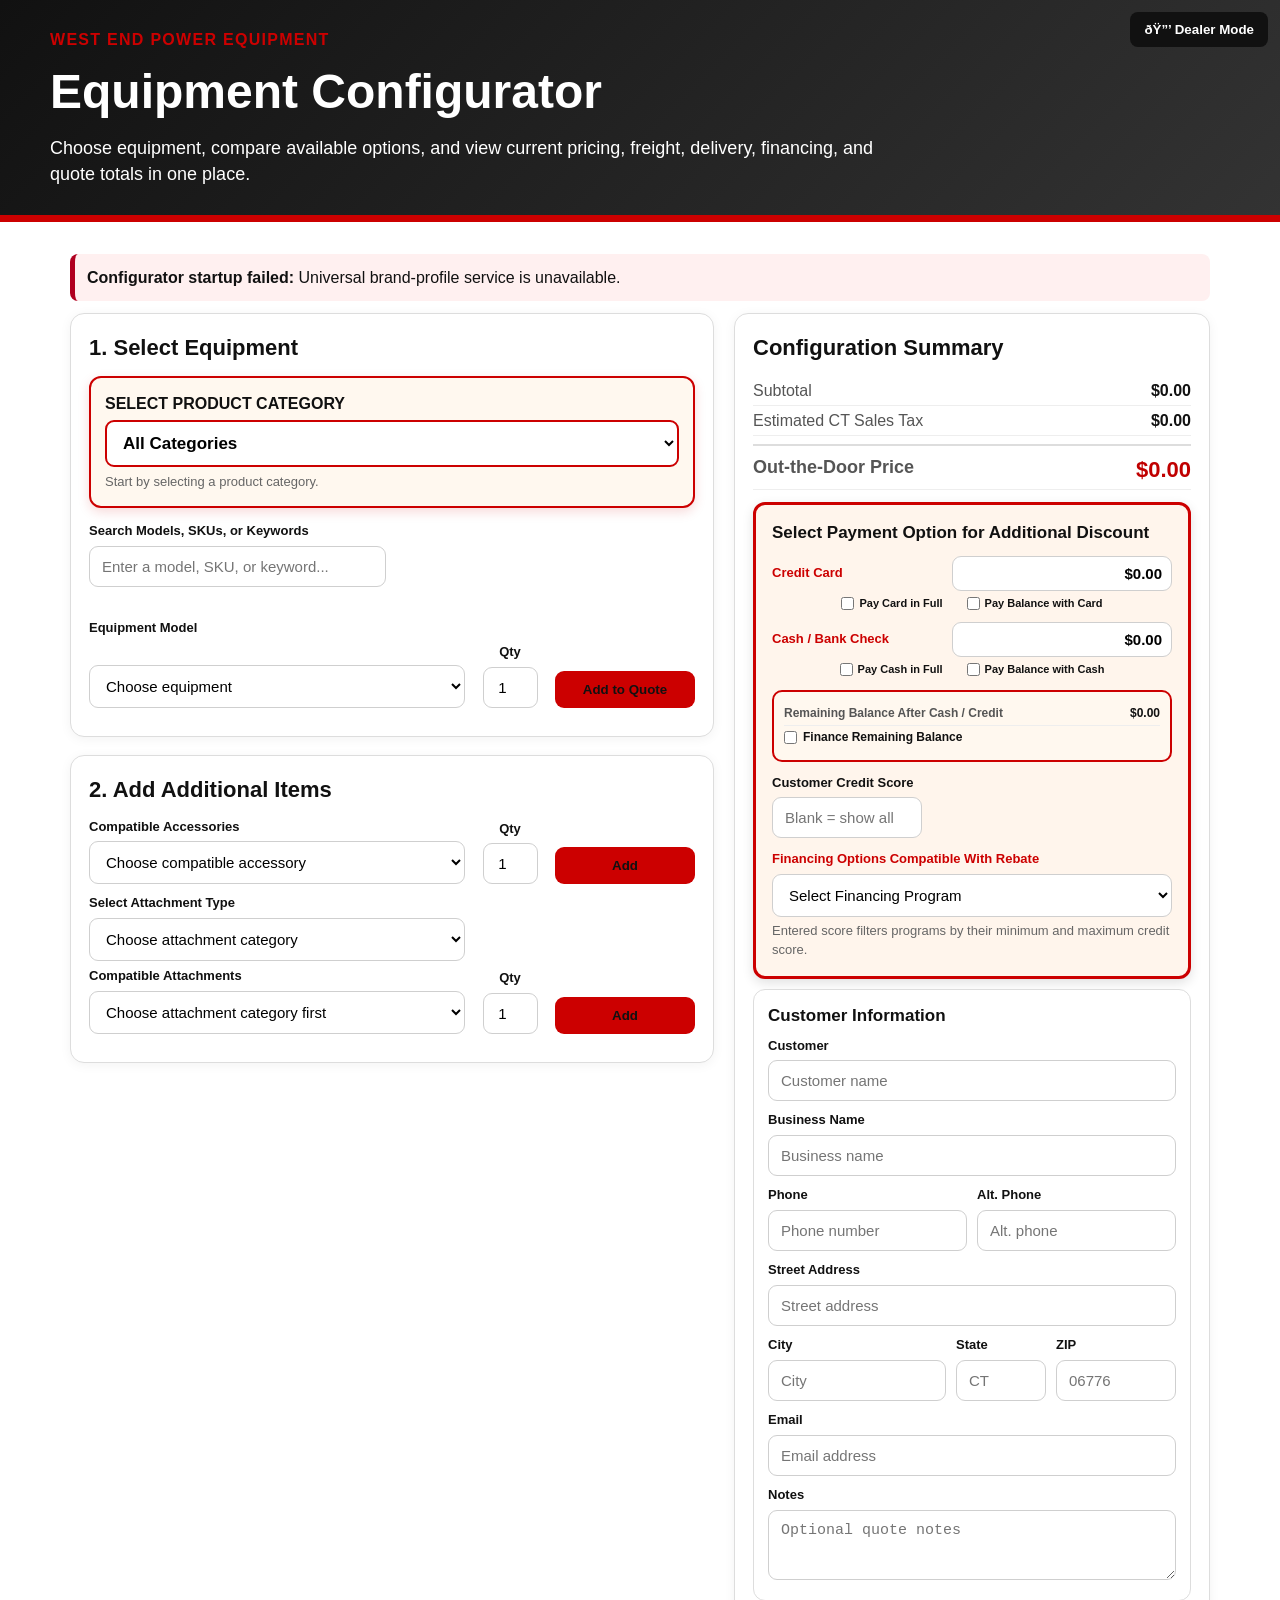
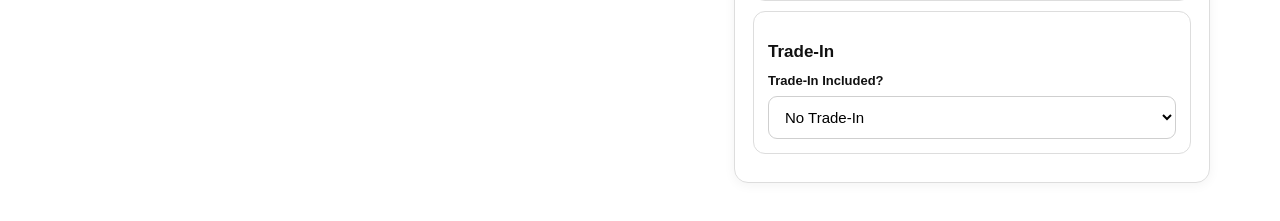
==== index.html @ 1ebed491 "Add STIHL AP battery system catalog page" ====
<!DOCTYPE html>
<html lang="en" data-configurator-brand="STIHL">
<head>
  <!-- =========================================================
       SECTION START: UNIVERSAL EQUIPMENT CONFIGURATOR HEAD
       Search ID: stihl-configurator-head
  ========================================================== -->
  <meta charset="UTF-8" />
  <meta name="viewport" content="width=device-width, initial-scale=1.0" />
  <title>Equipment Configurator | West End Power</title>

<style>

:root{
  --stihl-orange:#cc0000;
  --stihl-dark:#111111;
  --stihl-gray:#f5f5f5;
  --stihl-border:#dddddd;
  --stihl-green:#1f7a3a;
  --stihl-red:#b00020;
  --max-width:1180px;
}
    *{box-sizing:border-box}
    body{margin:0;font-family:Arial,Helvetica,sans-serif;background:#fff;color:#111;line-height:1.45}
    a{color:inherit}
    .stihl-wrap{max-width:var(--max-width);margin:0 auto;padding:20px}
    .stihl-hero{background:linear-gradient(135deg,#111,#333);color:#fff;padding:28px 20px;border-bottom:7px solid var(--stihl-orange)}
    .stihl-hero-inner{max-width:var(--max-width);margin:0 auto}
    .stihl-eyebrow{color:var(--stihl-orange);font-weight:800;text-transform:uppercase;letter-spacing:.08em}
    .stihl-hero h1{font-size:clamp(30px,4vw,48px);margin:6px 0 8px}
    .stihl-hero p{font-size:18px;margin:0;max-width:850px}
    .stihl-grid{
  display:grid;
  grid-template-columns:minmax(0,1.15fr) minmax(0,.85fr);
  gap:20px;
  align-items:start;
}
    .stihl-panel{background:#fff;border:1px solid var(--stihl-border);border-radius:14px;padding:18px;box-shadow:0 2px 12px rgba(0,0,0,.05);margin-bottom:18px}
    .stihl-panel h2{margin:0 0 12px;font-size:22px}
    .stihl-panel h3{margin:14px 0 8px;font-size:17px}
    .stihl-controls{display:grid;grid-template-columns:1fr 1fr;gap:12px;margin-bottom:14px}
    .stihl-category-feature{
  background:#fff8ef;
  border:2px solid var(--stihl-orange);
  border-radius:12px;
  padding:14px;
  margin-bottom:14px;
  box-shadow:0 4px 12px rgba(204,0,0,.15);
}

.stihl-category-feature label{
  font-size:16px;
  font-weight:900;
  color:#111;
  text-transform:uppercase;
}

#stihl-category{
  border:2px solid var(--stihl-orange);
  font-size:17px;
  font-weight:800;
  background:#fff;
}
    label{font-weight:700;font-size:13px;display:block;margin-bottom:5px}
    input,select,textarea{width:100%;padding:11px 12px;border:1px solid #cfcfcf;border-radius:9px;font-size:15px;background:#fff}
    textarea{min-height:70px}
    .stihl-btn{display:inline-flex;align-items:center;justify-content:center;border:0;border-radius:9px;padding:11px 14px;font-weight:800;cursor:pointer;text-decoration:none;background:var(--stihl-orange);color:#111}
    .stihl-btn.secondary{background:#111;color:#fff}
    .stihl-btn.light{
  background:#fff5ec;
  color:#111;
  border:2px solid var(--stihl-orange);
  font-weight:800;
  transition:.2s;
}
.stihl-btn.light:hover{
  background:var(--stihl-orange);
  color:#111;
}
    .stihl-btn.danger{background:#b00020;color:#fff}
  .stihl-btn.selected{
  background:#111 !important;
  color:#fff !important;
}
    .stihl-finance-btn{
  background:#1f7a3a;
  color:#fff;
  font-weight:900;
  margin-top:8px;
  border:1px solid #17602d;
}

.stihl-finance-btn:hover{
  background:#17602d;
}

.stihl-finance-btn:visited{
  color:#fff;
}
    .stihl-btn-row{
  display:flex;
  flex-wrap:wrap;
  gap:10px;
  margin-top:12px;
}

.stihl-btn-row .stihl-btn{
  flex:1 1 0;
  min-height:44px;
  font-size:14px;
  font-weight:800;
}

.stihl-more-actions{
  position:relative;
  flex:0 1 190px;
}

.stihl-more-actions > summary{
  list-style:none;
  width:100%;
  box-sizing:border-box;
}

.stihl-more-actions > summary::-webkit-details-marker{
  display:none;
}

.stihl-more-actions-menu{
  position:absolute;
  right:0;
  bottom:calc(100% + 7px);
  z-index:40;
  min-width:230px;
  padding:8px;
  border:1px solid #d7d7d7;
  border-radius:10px;
  background:#fff;
  box-shadow:0 10px 24px rgba(0,0,0,.16);
}

.stihl-more-actions-menu .stihl-btn{
  width:100%;
  margin:0 0 7px;
}

.stihl-more-actions-menu .stihl-btn:last-child{
  margin-bottom:0;
}
  .stihl-series-buttons{
  display:flex;
  gap:8px;
  margin:0 0 14px;
  overflow-x:auto;
  white-space:nowrap;
  padding-bottom:4px;
}

.stihl-series-btn{
  flex:0 0 auto;
  border:1px solid #111;
  background:#111;
  color:var(--stihl-orange);
  border-radius:999px;
  padding:8px 12px;
  font-weight:800;
  cursor:pointer;
  transition:.2s;
}

.stihl-series-btn.active,
.stihl-series-btn:hover{
  background:var(--stihl-orange);
  border-color:var(--stihl-orange);
  color:#111;
}

/* Compatible accessory image cards */
.stihl-accessory-grid{
  display:grid;
  grid-template-columns:repeat(auto-fit,minmax(190px,1fr));
  gap:12px;
  margin-top:10px;
}

.stihl-accessory-card{
  border:1px solid var(--stihl-border);
  border-radius:12px;
  background:#fff;
  padding:12px;
  display:flex;
  flex-direction:column;
  gap:8px;
}

.stihl-accessory-img-wrap{
  background:#f7f7f7;
  border:1px solid #eee;
  border-radius:10px;
  height:135px;
  display:flex;
  align-items:center;
  justify-content:center;
  overflow:hidden;
}

.stihl-accessory-img{
  max-width:100%;
  max-height:125px;
  object-fit:contain;
}

.stihl-accessory-placeholder{
  font-size:12px;
  color:#777;
  font-weight:800;
  text-align:center;
  padding:10px;
}

.stihl-accessory-title{
  font-weight:900;
  font-size:15px;
  line-height:1.2;
}

.stihl-accessory-desc{
  font-size:13px;
  color:#555;
  min-height:34px;
}

.stihl-accessory-price{
  font-size:18px;
  font-weight:900;
  color:#c00000;
}

.stihl-accessory-actions{
  display:grid;
  grid-template-columns:64px 1fr;
  gap:8px;
  align-items:end;
  margin-top:auto;
}

  .stihl-card{border:1px solid var(--stihl-border);border-radius:12px;padding:14px;margin:10px 0;background:#fff}
    .stihl-card.featured{border:2px solid var(--stihl-orange)}
    .stihl-line{
  display:flex;
  justify-content:space-between;
  gap:14px;
  border-bottom:1px solid #eee;
  padding:3px 0;
}
.stihl-line:last-child{border-bottom:0}
.stihl-line span{color:#555}
.stihl-line strong{text-align:right}
.stihl-pricing-details-grid > :nth-child(odd){
  justify-self:start;
  text-align:left;
}

.stihl-pricing-details-grid > :nth-child(even){
  justify-self:end;
  text-align:right;
  white-space:nowrap;
}
    .stihl-badge{display:inline-block;background:#111;color:#fff;border-radius:999px;padding:4px 9px;font-size:12px;font-weight:800;margin:2px 5px 2px 0}
    .stihl-badge.orange{background:var(--stihl-orange);color:#111}
    .stihl-badge.green{background:var(--stihl-green);color:#fff}
    .stihl-badge.red{background:var(--stihl-red);color:#fff}
    .stihl-small{font-size:13px;color:#666}
    .stihl-product-title{
  font-size:18px;
  font-weight:900;
  text-align:center;
  margin:0 0 8px;
  line-height:1.15;
  white-space:normal;
  overflow-wrap:break-word;
}
    .stihl-price{font-size:22px;font-weight:900}
  .stihl-sale-price{
  font-size:34px;
  font-weight:900;
  color:#c00000;
}
.stihl-old{text-decoration:line-through;color:#777;margin-right:8px;font-size:15px}

/* Sale End Date */
.stihl-price-row{
  display:flex;
  flex-wrap:wrap;
  align-items:center;
  justify-content:space-between;
  gap:12px;
  margin:8px 0 10px;
}

.stihl-sale-date{
  background:#fff8ef;
  border:1px solid var(--stihl-border);
  border-left:5px solid var(--stihl-orange);
  border-right:5px solid var(--stihl-orange);
  border-radius:8px;
  padding:7px 12px;
  font-size:13px;
  font-weight:700;
}
.stihl-tool-info{
  border:2px solid var(--stihl-orange);
  border-radius:12px;
  padding:8px;
  margin-top:10px;
  background:#fff;
}
  .stihl-tool-image-wrap{
  text-align:center;
  margin:10px 0;
}

.stihl-tool-image{
  max-width:320px;
  width:100%;
  height:auto;
  object-fit:contain;
  border-radius:8px;
}
.stihl-table{
  width:100%;
  border-collapse:collapse;
  margin-top:10px;
  font-size:14px;
  display:block;
  overflow-x:auto;
  white-space:nowrap;
}
    .stihl-table th,.stihl-table td{border:1px solid #ddd;padding:8px;text-align:left;vertical-align:top}
    .stihl-table th{background:#111;color:#fff}
  .stihl-weight-wrap{
  margin-top:12px;
}

.stihl-weight-table{
  width:100%;
  border-collapse:collapse;
  margin-top:0;
  font-size:14px;
}

.stihl-weight-table th,
.stihl-weight-table td{
  border:1px solid #ddd;
  padding:5px;
  text-align:center !important;
  vertical-align:middle;
}

.stihl-weight-table th{
  background:#f5f5f5;
  font-weight:700;
}

.stihl-kit-battery-col{
  border-left:2px solid #222 !important;
  border-right:2px solid #222 !important;
  font-weight:900 !important;
}

.stihl-kit-battery-top{
  border-top:2px solid #222 !important;
}

.stihl-kit-battery-bottom{
  border-bottom:2px solid #222 !important;
}

.stihl-kit-charger-row{
  border-top:3px solid #111 !important;
  border-bottom:3px solid #111 !important;
}

.stihl-kit-charger-row.left{
  border-left:3px solid #111 !important;
}

.stihl-kit-charger-row.right{
  border-right:3px solid #111 !important;
}

  .stihl-table tr:nth-child(even) td{background:#fafafa}
  .stihl-kma-table thead th{
  position:sticky;
  top:0;
  z-index:5;
  background:#f5f5f5;
}
    .stihl-option-row{display:grid;grid-template-columns:1fr 70px 140px;gap:10px;align-items:end;margin-bottom:10px}
  .stihl-option-row > div:nth-child(2){
  display:flex;
  flex-direction:column;
  align-items:center;
}
    .stihl-qty{
  width:55px;
  max-width:55px;
  text-align:center;
}
  .stihl-qty-label{
  display:block;
  width:100%;
  text-align:center;
  margin-bottom:5px;
}
    .stihl-summary{position:sticky;top:10px}
    .stihl-total{font-size:28px;font-weight:900;color:#111}
    .stihl-note{background:#fff8ef;border-left:5px solid var(--stihl-orange);padding:12px;margin:12px 0;border-radius:8px}
    .stihl-error{background:#fff0f0;border-left:5px solid var(--stihl-red);padding:12px;margin:12px 0;border-radius:8px}
    .stihl-success{background:#effaf2;border-left:5px solid var(--stihl-green);padding:12px;margin:12px 0;border-radius:8px}
    .stihl-hide{display:none!important}

/* ===== Dealer Mode ===== */

.dealer-only{
  display:none !important;
}

body.dealer-mode .dealer-only{
  display:block !important;
}

.stihl-dealer-btn{
  position:fixed;
  top:12px;
  right:12px;
  z-index:9999;
  background:#111;
  color:#fff;
  border:0;
  border-radius:8px;
  padding:10px 14px;
  font-weight:800;
  cursor:pointer;
}

.stihl-dealer-btn.active{
  background:#1f7a3a;
}

.stihl-webpage-modal textarea{width:100%;min-height:38vh;resize:vertical;padding:12px;border:1px solid #aaa;border-radius:8px;background:#f7f7f7;font:12px/1.45 Consolas,Monaco,monospace}.stihl-webpage-modal .stihl-dealer-box{width:min(940px,calc(100vw - 28px));max-height:92vh;overflow:auto}.stihl-webpage-fields{display:grid;grid-template-columns:repeat(2,minmax(0,1fr));gap:10px;margin:12px 0}.stihl-webpage-report{max-height:150px;overflow:auto;font-size:12px}@media(max-width:700px){.stihl-webpage-fields{grid-template-columns:1fr}}

.stihl-dealer-modal{
  display:none;
  position:fixed;
  inset:0;
  background:rgba(0,0,0,.45);
  z-index:10000;
  align-items:center;
  justify-content:center;
}

.stihl-dealer-box{
  background:#fff;
  width:340px;
  border-radius:10px;
  padding:20px;
}

@media(max-width:850px){
      .stihl-grid,.stihl-controls,.stihl-option-row{grid-template-columns:1fr}
      .stihl-summary{position:static}
    }

  #stihl-sales-sheet-output{
  display:none;
}

@media print{

  @page{
    size: letter;
    margin: 0.35in;
  }

  html,
  body{
    margin:0 !important;
    padding:0 !important;
    background:#fff !important;
  }

  .stihl-hero,
  #stihl-load-status,
  .stihl-grid{
    display:none !important;
  }

  #stihl-configurator-app{
    max-width:none !important;
    width:100% !important;
    padding:0 !important;
    margin:0 !important;
  }

  #stihl-sales-sheet-output{
    display:block !important;
    position:static !important;
    width:100% !important;
    padding:0 !important;
    margin:0 !important;
    background:#fff !important;
  }
#stihl-price-tag-sheet{
  display:block !important;
}
  .stihl-sales-sheet{
    font-family:Arial,Helvetica,sans-serif;
    color:#111;
    zoom:1.05;
    width:100%;
    page-break-after:avoid !important;
  }

  .stihl-sales-header{
    border-bottom:6px solid var(--stihl-orange);
    margin-bottom:12px;
    padding-bottom:8px;
  }

  .stihl-sales-header h1{
    margin:0;
    font-size:22px !important;
  }

  .stihl-sales-grid{
    display:grid;
    grid-template-columns:220px 1fr;
    gap:14px;
    align-items:start;
  }

  .stihl-sales-img{
    max-width:240px !important;
    height:auto;
    object-fit:contain;
  }

  .stihl-sales-table,
  .stihl-weight-table{
    font-size:12px !important;
  }

  .stihl-sales-table th,
  .stihl-sales-table td,
  .stihl-weight-table th,
  .stihl-weight-table td{
    padding:6px !important;
  }

  .stihl-sales-table{
  width:100%;
  border-collapse:collapse;
  margin-top:0;
  table-layout:fixed;
}

.stihl-sales-table th,
.stihl-sales-table td{
  border:1px solid #ccc;
  text-align:center;
  vertical-align:middle;
  padding:6px;
}

.stihl-sales-table th:first-child,
.stihl-sales-table td:first-child{
  width:180px;
  text-align:left;
  font-weight:700;
}

.stihl-sales-table th:not(:first-child),
.stihl-sales-table td:not(:first-child){
  text-align:center;
}

/* Universal equipment theme. Internal class names remain shared. */
.stihl-btn{color:#fff}
.stihl-btn.light{background:#fff;color:#7f0c13}
.stihl-btn.light:hover{color:#fff}
.stihl-category-feature{background:#fff7f7;box-shadow:0 4px 12px rgba(204,0,0,.14)}
.stihl-badge.orange{color:#fff}

} /* End @media print */

  </style>

  <!-- Analytics intentionally disabled in the universal template. -->
  <script>
  (() => {
    const id = 'UNIVERSAL-TEMPLATE';

    const host =
      String(location.hostname || '').toLowerCase();

    const development =
      location.protocol === 'file:' ||
      [
        'localhost',
        '127.0.0.1',
        '0.0.0.0',
        '::1'
      ].includes(host);

    const dealerActive =
      sessionStorage.getItem('dealerMode') === '1';

    window['ga-disable-' + id] = true;

    window.dataLayer =
      window.dataLayer || [];

    window.gtag = function () {
      window.dataLayer.push(arguments);
    };

    window.configuratorAnalyticsAllowed =
      function () {
        return (
          false
        );
      };

    window.trackConfiguratorEvent =
      function (eventName, eventData) {
        if (
          !window.configuratorAnalyticsAllowed()
        ) return;

        window.gtag(
          'event',
          eventName,
          eventData || {}
        );
      };
  })();
  </script>

<script
  async
  src="https://www.googletagmanager.com/gtag/js?id=G-B7KTECFBFB">
</script>

<script>
  window.dataLayer =
    window.dataLayer || [];

  window.gtag =
    window.gtag ||
    function(){
      window.dataLayer.push(arguments);
    };

  window.gtag('js', new Date());

  window.gtag(
    'config',
    'G-B7KTECFBFB'
  );
</script>

</head>
<body>
  <button
    id="dealerModeBtn"
    class="stihl-dealer-btn"
    type="button">
    ðŸ”’ Dealer Mode
</button>

<div id="dealerModeModal" class="stihl-dealer-modal">

    <div class="stihl-dealer-box">

        <h3>Dealer Mode</h3>

        <p>Enter dealer password.</p>

        <input
            id="dealerPasswordInput"
            type="password">

        <div
            id="dealerLoginMessage"
            style="color:#b00020;margin-bottom:12px;">
        </div>

        <button
            id="dealerUnlockBtn"
            class="stihl-btn">
            Unlock
        </button>

    </div>

</div>

<style>
.stihl-webpage-order-list{
  max-height:240px;
  overflow:auto;
  padding:8px;
  border:1px solid #bbb;
  border-radius:7px;
  background:#f7f7f7
}
.stihl-webpage-order-row{
  display:grid;
  grid-template-columns:minmax(0,1fr) 72px;
  gap:10px;
  align-items:center;
  padding:5px 0;
  border-bottom:1px solid #ddd
}
.stihl-webpage-order-row:last-child{border-bottom:0}
.stihl-webpage-order-row input{
  width:100%;
  box-sizing:border-box;
  text-align:center
}
</style>
<div id="stihl-webpage-modal" class="stihl-dealer-modal stihl-webpage-modal">
  <div class="stihl-dealer-box">
    <h3 style="margin-top:0;">Build / Update STIHL Dealer Spike Webpage</h3>
    <div class="stihl-webpage-fields">
      <div>
        <label for="stihl-webpage-page-type">Page Type</label>
        <select id="stihl-webpage-page-type">
          <option value="category">Category Page</option>
          <option value="series">Battery Series Page</option>
        </select>
      </div>

      <div id="stihl-webpage-series-page-wrap" style="display:none;">
        <label for="stihl-webpage-battery-series">Battery Series</label>
        <select id="stihl-webpage-battery-series"></select>
      </div>

      <div id="stihl-webpage-category-wrap">
        <label for="stihl-webpage-category">Category</label>
        <select id="stihl-webpage-category"></select>
      </div>

      <div>
        <label for="stihl-webpage-filter">Products</label>
        <select id="stihl-webpage-filter">
          <option value="inventory">In Stock &amp; On Order</option>
          <option value="active">All Active</option>
        </select>
      </div>

 <div style="grid-column:1/-1;">
   <label>Specifications to Display</label>
   <div style="display:flex;gap:8px;flex-wrap:wrap;margin:6px 0 10px;">
     <button type="button" id="stihl-webpage-spec-recommended">Recommended</button>
     <button type="button" id="stihl-webpage-spec-all">Select All</button>
     <button type="button" id="stihl-webpage-spec-clear">Clear All</button>
   </div>
   <div
     id="stihl-webpage-specs"
     style="
       display:grid;
       grid-template-columns:repeat(auto-fit,minmax(180px,1fr));
       gap:7px 14px;
       padding:12px;
       border:1px solid #ddd;
       border-radius:8px;
       background:#fafafa;
     "
   ></div>
   <small>Select up to six specifications for the cleanest two-column webpage layout.</small>
 </div>

      <div>
        <label for="stihl-webpage-group-1">First Group By</label>
        <select id="stihl-webpage-group-1">
          <option value="PowerType">Power Type</option>
          <option value="Series">Series</option>
          <option value="SubCategory">Subcategory</option>
          <option value="">No Group</option>
        </select>
      </div>

      <div>
        <label for="stihl-webpage-group-2">Second Group By</label>
        <select id="stihl-webpage-group-2">
          <option value="Series">Series</option>
          <option value="SubCategory">Subcategory</option>
          <option value="PowerType">Power Type</option>
          <option value="">No Group</option>
        </select>
      </div>

      <div>
        <label for="stihl-webpage-group-3">Third Group By</label>
        <select id="stihl-webpage-group-3">
          <option value="SubCategory">Subcategory</option>
          <option value="Series">Series</option>
          <option value="PowerType">Power Type</option>
          <option value="">No Group</option>
        </select>
      </div>

      <div>
        <label for="stihl-webpage-model-sort">Sort Models Within Groups</label>
        <select id="stihl-webpage-model-sort">
          <option value="workbook">Workbook Sort Order</option>
          <option value="price-low">Price: Low to High</option>
          <option value="price-high">Price: High to Low</option>
          <option value="model-az">Model: A to Z</option>
          <option value="model-za">Model: Z to A</option>
        </select>
      </div>
      <div>
        <label for="stihl-webpage-columns">Cards Per Row</label>
        <select id="stihl-webpage-columns">
          <option value="2" selected>2 Across</option>
          <option value="3">3 Across</option>
          <option value="4">4 Across</option>
        </select>
      </div>
      <div>
        <label>Power Type Include / Order</label>
        <div id="stihl-webpage-power-order" class="stihl-webpage-order-list"></div>
      </div>
      <div>
        <label>Series Include / Order</label>
        <div id="stihl-webpage-series-order" class="stihl-webpage-order-list"></div>
      </div>
      <div>
        <label>Subcategory Include / Order</label>
        <div id="stihl-webpage-subcategory-order" class="stihl-webpage-order-list"></div>
      </div>

      <div class="stihl-note" style="grid-column:1/-1;">
        Enter 1, 2, 3, and so on to include and order groups.
        Enter 0 or leave blank to exclude a group.
        Make at least one positive selection in Power Type, Series, or Subcategory.
      </div>
      <div style="grid-column:1/-1;border:1px solid #cfd4da;border-radius:10px;padding:14px;background:#fafbfc;">
        <div style="display:flex;align-items:center;justify-content:space-between;gap:12px;flex-wrap:wrap;margin-bottom:12px;">
          <div>
            <strong style="font-size:16px;">Website / SEO Publishing Fields</strong>
            <div class="stihl-small">Values are recommended automatically and can be edited before publishing.</div>
          </div>

          <label style="display:flex;align-items:center;gap:7px;margin:0;padding:7px 10px;border:1px solid #ccc;border-radius:8px;background:#fff;">
            <input
              id="stihl-webpage-platform-dealerspike"
              type="checkbox"
              checked
              style="width:auto;margin:0;">
            Dealer Spike
          </label>
        </div>

        <div style="display:grid;gap:12px;">

          <div>
            <label for="stihl-webpage-page-title">*Page Title</label>
            <div style="display:grid;grid-template-columns:minmax(0,1fr) 72px;gap:7px;">
              <input id="stihl-webpage-page-title">
              <button
                type="button"
                class="stihl-webpage-copy-seo"
                data-copy-target="stihl-webpage-page-title">
                Copy
              </button>
            </div>
          </div>

          <div>
            <label for="stihl-webpage-title-tag">HTML Title Tag Text</label>
            <div style="display:grid;grid-template-columns:minmax(0,1fr) 72px;gap:7px;">
              <input id="stihl-webpage-title-tag" maxlength="80">
              <button
                type="button"
                class="stihl-webpage-copy-seo"
                data-copy-target="stihl-webpage-title-tag">
                Copy
              </button>
            </div>
            <small id="stihl-webpage-title-tag-count"></small>
          </div>

          <div>
            <label for="stihl-webpage-filename">*Page File Name</label>
            <div style="display:grid;grid-template-columns:minmax(0,1fr) 72px;gap:7px;">
              <input id="stihl-webpage-filename" value="equipment-in-stock-ct">
              <button
                type="button"
                class="stihl-webpage-copy-seo"
                data-copy-target="stihl-webpage-filename">
                Copy
              </button>
            </div>
          </div>

          <div>
            <label for="stihl-webpage-meta-description">Meta Description</label>
            <div style="display:grid;grid-template-columns:minmax(0,1fr) 72px;gap:7px;">
              <input id="stihl-webpage-meta-description" maxlength="250">
              <button
                type="button"
                class="stihl-webpage-copy-seo"
                data-copy-target="stihl-webpage-meta-description">
                Copy
              </button>
            </div>
            <small id="stihl-webpage-meta-description-count"></small>
          </div>

          <div>
            <label for="stihl-webpage-meta-keywords">Meta Keywords</label>
            <div style="display:grid;grid-template-columns:minmax(0,1fr) 72px;gap:7px;">
              <input id="stihl-webpage-meta-keywords" maxlength="250">
              <button
                type="button"
                class="stihl-webpage-copy-seo"
                data-copy-target="stihl-webpage-meta-keywords">
                Copy
              </button>
            </div>
            <small id="stihl-webpage-meta-keywords-count"></small>
          </div>

          <div style="display:flex;gap:8px;flex-wrap:wrap;margin-top:2px;">
            <button
              class="stihl-btn light"
              id="stihl-webpage-copy-all-seo"
              type="button">
              Copy All SEO Fields
            </button>

            <button
              class="stihl-btn light"
              id="stihl-webpage-reset-settings"
              type="button">
              Reset Saved Settings
            </button>
          </div>

        </div>
      </div>

      <div style="grid-column:1/-1;">
        <label for="stihl-webpage-url">Published Page URL</label>
        <input
          id="stihl-webpage-url"
          value="https://www.westendpower.com/equipment-in-stock-ct">
        <small>
          Used by the configurator for canonical links, promotion reminders and cross-page navigation.
        </small>
      </div>
    </div>
    <button class="stihl-btn" id="stihl-generate-webpage" type="button">Generate Page</button>
    <div id="stihl-webpage-status" class="stihl-note">Choose a category and generate the current page.</div>
    <div id="stihl-webpage-report" class="stihl-webpage-report"></div>
    <textarea id="stihl-webpage-code" spellcheck="false" aria-label="Generated Dealer Spike HTML"></textarea>
    <div class="stihl-btn-row" style="margin-top:12px;"><button class="stihl-btn" id="stihl-preview-webpage" type="button">Preview Page</button><button class="stihl-btn" id="stihl-copy-webpage" type="button">Copy Dealer Spike Code</button><button class="stihl-btn light" id="stihl-download-webpage" type="button">Download HTML</button><button class="stihl-btn light" id="stihl-close-webpage" type="button">Close</button></div>
  </div>
</div>
  <!-- =========================================================
       SECTION START: UNIVERSAL EQUIPMENT CONFIGURATOR HERO
       Search ID: stihl-configurator-hero
  ========================================================== -->
  <section class="stihl-hero" id="stihl-configurator-hero">
    <div class="stihl-hero-inner">
      <div class="stihl-eyebrow">West End Power Equipment</div>
      <h1>Equipment Configurator</h1>
      <p>Choose equipment, compare available options, and view current pricing, freight, delivery, financing, and quote totals in one place.</p>
    </div>
  </section>
  <!-- =========================================================
       SECTION END: UNIVERSAL EQUIPMENT CONFIGURATOR HERO
  ========================================================== -->

  <main class="stihl-wrap" id="stihl-configurator-app">
    <div id="stihl-load-status" class="stihl-note">Loading configurator data...</div>

    <div class="stihl-grid">
      <div>
        <!-- =========================================================
             SECTION START: TOOL PICKER
             Search ID: stihl-tool-picker-panel
        ========================================================== -->
        <section class="stihl-panel" id="stihl-tool-picker-panel">
          <h2>1. Select Equipment</h2>

          <div class="stihl-category-feature">
  <label for="stihl-category">
  Select Product Category
</label>
  <select id="stihl-category">
    <option value="">All Categories</option>
  </select>

<div class="stihl-small" style="margin-top:6px;">
  Start by selecting a product category.
  </div>
</div>

<div class="stihl-controls">
  <div>
    <label for="stihl-search">
      Search Models, SKUs, or Keywords
    </label>
    <input id="stihl-search"
           name="equipment-model-search"
           type="search"
           value=""
           autocomplete="one-time-code"
           data-lpignore="true"
           data-1p-ignore="true"
           autocapitalize="off"
           spellcheck="false"
           readonly
           placeholder="Enter a model, SKU, or keyword..." />
  </div>
</div>

<div class="stihl-series-buttons" id="stihl-power-buttons"></div>

<div class="stihl-series-buttons" id="stihl-use-class-buttons" style="display:none;"></div>

<div class="stihl-series-buttons" id="stihl-engine-brand-buttons" style="display:none;"></div>

<div class="stihl-series-buttons" id="stihl-system-buttons" style="display:none;"></div>

<div class="stihl-series-buttons" id="stihl-cutting-width-buttons" style="display:none;"></div>

<label for="stihl-tool-select">Equipment Model</label>

<div class="stihl-option-row">
  <div>
    <select id="stihl-tool-select">
      <option value="">Choose equipment</option>
    </select>
  </div>

  <div>
    <label for="stihl-tool-qty" class="stihl-qty-label">Qty</label>
    <input id="stihl-tool-qty"
           class="stihl-qty"
           type="number"
           min="1"
           value="1" />
  </div>

  <button class="stihl-btn"
          id="stihl-add-tool"
          type="button">
    Add to Quote
  </button>
</div>

          <div id="stihl-tool-details"></div>
          </section>
        <!-- =========================================================
             SECTION END: TOOL PICKER
        ========================================================== -->

        <!-- =========================================================
             SECTION START: OPTIONS PANEL
             Search ID: stihl-options-panel
        ========================================================== -->
        <section class="stihl-panel" id="stihl-options-panel">
          <h2>2. Add Additional Items</h2>

          <div class="stihl-option-row" style="display:none;">
            <div>
              <label for="stihl-battery-select">Battery Options</label>
              <select id="stihl-battery-select"><option value="">Choose battery</option></select>
            </div>
            <div>
              <label for="stihl-battery-qty" class="stihl-qty-label">Qty</label>
              <input id="stihl-battery-qty" class="stihl-qty" type="number" min="0" value="1" />
            </div>
            <button class="stihl-btn" id="stihl-add-battery" type="button">Add</button>
          </div>

          <div class="stihl-option-row" style="display:none;">
            <div>
              <label for="stihl-charger-select">Charger Options</label>
              <select id="stihl-charger-select"><option value="">Choose charger</option></select>
            </div>
            <div>
              <label for="stihl-charger-qty" class="stihl-qty-label">Qty</label>
              <input id="stihl-charger-qty" class="stihl-qty" type="number" min="0" value="1" />
            </div>
            <button class="stihl-btn" id="stihl-add-charger" type="button">Add</button>
          </div>

          <div class="stihl-option-row">
            <div>
              <label for="stihl-attachment-select">Compatible Accessories</label>
<select id="stihl-attachment-select">
  <option value="">Choose compatible accessory</option>
</select>
            </div>
            <div>
              <label for="stihl-attachment-qty" class="stihl-qty-label">Qty</label>
              <input id="stihl-attachment-qty" class="stihl-qty" type="number" min="0" value="1" />
            </div>
            <button class="stihl-btn" id="stihl-add-attachment" type="button">Add</button>
          </div>

          <div class="stihl-option-row">
            <div>
              <label for="stihl-attachment-category-select">Select Attachment Type</label>
<select id="stihl-attachment-category-select">
  <option value="">Choose attachment category</option>
</select>

<label for="stihl-tarter-select" style="margin-top:6px;">Compatible Attachments</label>
<select id="stihl-tarter-select">
  <option value="">Choose attachment category first</option>
</select>
            </div>
            <div>
              <label for="stihl-tarter-qty" class="stihl-qty-label">Qty</label>
              <input id="stihl-tarter-qty" class="stihl-qty" type="number" min="0" value="1" />
            </div>
            <button class="stihl-btn" id="stihl-add-tarter" type="button">Add</button>
          </div>

<div id="stihl-kma-runtime-matrix" style="display:none !important;"></div>

          <div id="stihl-accessory-cards"></div>

          </section>
        <!-- =========================================================
             SECTION END: OPTIONS PANEL
        ========================================================== -->
      </div>

      <aside>
        <!-- =========================================================
             SECTION START: QUOTE SUMMARY
             Search ID: stihl-quote-summary-panel
        ========================================================== -->
        <section class="stihl-panel stihl-summary" id="stihl-quote-summary-panel">
          <h2 id="stihl-summary-heading">Configuration Summary</h2>

<div id="stihl-cart-lines" style="margin-top:12px"></div>
<div id="stihl-delivery-options" style="margin-top:12px;display:none;"></div>
<input id="stihl-delivery-choice" type="hidden" value="">
<input id="stihl-delivery-fee" type="hidden" value="0">
<div id="stihl-setup-options" style="margin-top:12px;display:none;"></div>
<input id="stihl-setup-choice" type="hidden" value="">
<input id="stihl-setup-fee" type="hidden" value="0">
<div id="stihl-setup-line" style="display:none;"></div>
<div id="stihl-delivery-line" style="display:none;"></div>
<div id="stihl-manufacturer-discount-line" style="display:none;"></div>
<div id="stihl-discount-line" style="display:none;"></div>
<div id="stihl-warranty-line" style="display:none;"></div>
<div id="stihl-trade-line" style="display:none;"></div>

<div id="stihl-customer-freight-line" class="stihl-line" style="display:none;">
  <span id="stihl-customer-freight-label">Freight</span>
  <strong id="stihl-customer-freight-display">$0.00</strong>
</div>

<div class="stihl-line">
  <span>Subtotal</span>
  <strong id="stihl-subtotal">$0.00</strong>
</div>
          <div class="stihl-line">
            <span>Estimated CT Sales Tax</span>
            <strong id="stihl-tax">$0.00</strong>
          </div>
          <div class="stihl-line" style="
  border-top:2px solid #ddd;
  padding-top:8px;
  margin-top:8px;
  font-size:18px;
  font-weight:900;
">
  <span>Out-the-Door Price</span>
  <strong
  class="stihl-total"
  id="stihl-total"
  style="
      font-size:22px;
      font-weight:900;
      color:#c00000;
  "
>
    $0.00
  </strong>
</div>

          <div
  class="stihl-card"
  id="stihl-payment-options-card"
  style="
    background:#fff5ec;
    border:3px solid var(--stihl-orange);
    border-radius:12px;
    padding:16px;
    margin-top:12px;
    box-shadow:0 4px 12px rgba(0,0,0,.12);
  ">

  <h3 style="margin:0 0 10px 0;">
  Select Payment Option for Additional Discount
</h3>

<div style="display:grid;gap:10px;">
  <div style="display:grid;grid-template-columns:minmax(130px,180px) minmax(220px,1fr);gap:5px 10px;align-items:center;">
    <label for="stihl-credit-payment" style="color:var(--stihl-orange);font-weight:900;margin:0;white-space:nowrap;">
      Credit Card
    </label>
    <input id="stihl-credit-payment"
           type="text"
           value="$0.00"
           style="text-align:right;font-weight:700;font-size:15px;padding:8px 9px;">
    <div style="grid-column:1 / -1;display:flex;align-items:center;justify-content:center;gap:24px;flex-wrap:wrap;">
      <label style="display:flex;align-items:center;gap:5px;font-size:11px;font-weight:800;margin:0;white-space:nowrap;">
        <input id="stihl-credit-full-payment" type="checkbox" style="width:auto;margin:0;">
        Pay Card in Full
      </label>
      <label style="display:flex;align-items:center;gap:5px;font-size:11px;font-weight:800;margin:0;white-space:nowrap;">
        <input id="stihl-credit-balance-payment" type="checkbox" style="width:auto;margin:0;">
        Pay Balance with Card
      </label>
    </div>
  </div>

  <div style="display:grid;grid-template-columns:minmax(130px,180px) minmax(220px,1fr);gap:5px 10px;align-items:center;">
    <label for="stihl-cash-payment" style="color:var(--stihl-orange);font-weight:900;margin:0;white-space:nowrap;">
      Cash / Bank Check
    </label>
    <input id="stihl-cash-payment"
           type="text"
           value="$0.00"
           style="text-align:right;font-weight:700;font-size:15px;padding:8px 9px;">
    <div style="grid-column:1 / -1;display:flex;align-items:center;justify-content:center;gap:24px;flex-wrap:wrap;">
      <label style="display:flex;align-items:center;gap:5px;font-size:11px;font-weight:800;margin:0;white-space:nowrap;">
        <input id="stihl-cash-full-payment" type="checkbox" style="width:auto;margin:0;">
        Pay Cash in Full
      </label>
      <label style="display:flex;align-items:center;gap:5px;font-size:11px;font-weight:800;margin:0;white-space:nowrap;">
        <input id="stihl-cash-balance-payment" type="checkbox" style="width:auto;margin:0;">
        Pay Balance with Cash
      </label>
    </div>
  </div>
</div>

<div style="
  margin-top:12px;
  padding:10px;
  border:2px solid var(--stihl-orange);
  border-radius:10px;
  background:#fff8ef;
">
  <div class="stihl-line" style="font-weight:900;flex-wrap:nowrap;white-space:nowrap;gap:6px;width:100%;">
    <span style="min-width:0;font-size:clamp(8px,2.5vw,12px);">Remaining Balance After Cash / Credit</span>
    <strong id="stihl-payment-remaining-balance" style="flex-shrink:0;font-size:12px;">$0.00</strong>
  </div>
  <div class="stihl-line" style="font-weight:900;">
    <label style="display:flex;align-items:center;gap:6px;margin:0;font-size:12px;white-space:nowrap;">
      <input id="stihl-finance-remaining-payment"
             type="checkbox"
             style="width:auto;margin:0;">
      Finance Remaining Balance
    </label>
  </div>
</div>

  <div style="margin-top:12px;display:grid;grid-template-columns:minmax(150px,220px) minmax(240px,1fr);gap:12px;align-items:end;">
    <div>
      <label for="stihl-customer-credit-score" style="font-weight:900;">
          Customer Credit Score
        </label>
        <input
          id="stihl-customer-credit-score"
          type="number"
          min="300"
          max="850"
          step="1"
          inputmode="numeric"
          placeholder="Blank = show all score tiers">
    </div>

    <div id="stihl-financing-in-lieu-wrap" style="display:none;">
      <label for="stihl-financing-in-lieu-select" style="color:var(--stihl-orange);font-weight:900;margin:0;">
        Low-Rate Financing In Lieu of Rebate
      </label>
      <select id="stihl-financing-in-lieu-select">
        <option value="">Select Low-Rate Program</option>
      </select>
    </div>
  </div>

  <div style="margin-top:12px;">
    <label for="stihl-financing-select" style="color:var(--stihl-orange);font-weight:900;">
      Financing Options Compatible With Rebate
    </label>
    <select id="stihl-financing-select">
      <option value="">Select Financing Program</option>
    </select>
  </div>

  <div class="stihl-small" style="margin-top:5px;">
    Entered score filters programs by their minimum and maximum credit score.
  </div>

  <div id="stihl-finance-summary" style="display:none;margin-top:12px;">
    <div class="stihl-line" id="stihl-minimum-down-row" style="display:none;">
      <span>Minimum Down Payment</span>
      <strong id="stihl-minimum-down-display">Not Required</strong>
    </div>

    <div class="stihl-line" id="stihl-minimum-down-status-row" style="display:none;">
      <span>Status</span>
      <strong id="stihl-minimum-down-status">Down Payment Not Met</strong>
    </div>

    <div class="stihl-line">
  <span>Amount Financed</span>
  <strong id="stihl-financed-display">$0.00</strong>
</div>

<div class="stihl-line">
  <span>Bank Application Fee</span>
  <strong id="stihl-finance-application-fee-display">$0.00</strong>
</div>

<div class="stihl-line">
  <span>Amount Financed + Fees</span>
  <strong id="stihl-finance-principal-display">$0.00</strong>
</div>

<div class="stihl-line">
  <span>Estimated Payment</span>
  <strong id="stihl-payment-display">$0.00/mo</strong>
</div>

<div class="stihl-line">
  <span>Total Payback</span>
  <strong id="stihl-finance-total-payback-display">$0.00</strong>
</div>

    <div
  id="stihl-rebate-not-eligible-note"
  class="stihl-small"
  style="display:none;color:#b00020;font-weight:800;margin-top:6px;">
  Factory rebate is not available with the selected financing program.
</div>

  </div>

</div>

<!-- ===========================
     CUSTOMER INFORMATION
=========================== -->

<div class="stihl-card" id="stihl-customer-info-card">

  <h3 style="margin-top:0;">Customer Information</h3>

  <div>
    <label for="stihl-customer-name">Customer</label>
    <input id="stihl-customer-name" placeholder="Customer name">
  </div>

  <div style="margin-top:10px;">
    <label for="stihl-business-name">Business Name</label>
    <input id="stihl-business-name" placeholder="Business name">
  </div>

  <div style="margin-top:10px;display:grid;grid-template-columns:1fr 1fr;gap:10px;">

    <div>
      <label for="stihl-customer-contact">Phone</label>
      <input id="stihl-customer-contact" placeholder="Phone number">
    </div>

    <div>
      <label for="stihl-alt-phone">Alt. Phone</label>
      <input id="stihl-alt-phone" placeholder="Alt. phone">
    </div>

  </div>

  <div style="margin-top:10px;">
    <label for="stihl-street-address">Street Address</label>
    <input id="stihl-street-address" placeholder="Street address">
  </div>

  <div style="margin-top:10px;display:grid;grid-template-columns:1fr 90px 120px;gap:10px;">

    <div>
      <label for="stihl-city">City</label>
      <input id="stihl-city" placeholder="City">
    </div>

    <div>
      <label for="stihl-state">State</label>
      <input id="stihl-state" placeholder="CT">
    </div>

    <div>
      <label for="stihl-zip">ZIP</label>
      <input id="stihl-zip" placeholder="06776">
    </div>

  </div>

  <div style="margin-top:10px;">
    <label for="stihl-customer-email">Email</label>
    <input id="stihl-customer-email"
           type="email"
           placeholder="Email address">
  </div>

  <div style="margin-top:10px;">
    <label for="stihl-quote-notes">Notes</label>
    <textarea id="stihl-quote-notes"
              placeholder="Optional quote notes"></textarea>
  </div>

</div>
<div class="stihl-card dealer-only" id="stihl-sale-record-card">
  <h3 style="margin-top:0;">Sale / Payment Record</h3>

  <div style="display:grid;grid-template-columns:1fr 1fr;gap:10px;">
    <div>
      <label for="stihl-sale-status">Transaction Status</label>
      <select id="stihl-sale-status">
        <option value="quote">Quote Only</option>
        <option value="deposit">Deposit Received</option>
        <option value="paid">Paid in Full</option>
      </select>
    </div>

    <div>
      <label for="stihl-sale-payment-type">Payment Type</label>
      <select id="stihl-sale-payment-type">
        <option value="">Select Payment Type</option>
        <option value="Cash">Cash</option>
        <option value="Check">Check</option>
        <option value="Credit / Debit Card">Credit / Debit Card</option>
        <option value="Financing">Financing</option>
        <option value="Payment Link">Payment Link</option>
        <option value="Other">Other</option>
      </select>
    </div>
  </div>

  <div style="display:grid;grid-template-columns:1fr 1fr;gap:10px;margin-top:10px;">
    <div>
      <label for="stihl-sale-amount-received">Amount Received</label>
      <div style="display:flex;align-items:center;border:1px solid #777;border-radius:6px;background:#fff;overflow:hidden;">
        <span aria-hidden="true" style="padding:0 0 0 12px;font-weight:900;">$</span>
        <input id="stihl-sale-amount-received" type="number" min="0" step="0.01" placeholder="0.00" style="border:0;box-shadow:none;">
      </div>
    </div>

    <div>
      <label for="stihl-sale-payment-date">Payment Date</label>
      <input id="stihl-sale-payment-date" type="date">
    </div>
  </div>

  <div style="margin-top:10px;">
    <label for="stihl-sale-reference">Check / Payment Reference</label>
    <input id="stihl-sale-reference" placeholder="Optional reference number">
  </div>

  <div style="margin-top:12px;border-top:2px solid #ddd;padding-top:8px;">
    <div class="stihl-line">
      <span>Sales Order Number</span>
      <strong id="stihl-sales-order-number-display">Not Created</strong>
    </div>
    <div class="stihl-line">
      <span>Payment Received</span>
      <strong id="stihl-sale-received-display">$0.00</strong>
    </div>
    <div class="stihl-line" style="font-weight:900;">
      <span>Balance Due</span>
      <strong id="stihl-sale-balance-display">$0.00</strong>
    </div>
  </div>

  <div class="stihl-small" style="margin-top:8px;color:#666;">
    This records a payment handled separately. It does not process or verify payment.
  </div>
</div>
<div class="stihl-card" id="stihl-trade-card">
  <h3>Trade-In</h3>

  <label for="stihl-trade-enabled">Trade-In Included?</label>
  <select id="stihl-trade-enabled">
    <option value="">No Trade-In</option>
    <option value="yes">Yes - Add Trade-In</option>
  </select>

  <div id="stihl-trade-fields" style="display:none;margin-top:12px;">

    <div style="display:grid;grid-template-columns:90px 1fr;gap:10px;">
      <div>
        <label for="stihl-trade-year">Year</label>
        <input id="stihl-trade-year" placeholder="2021">
      </div>

      <div>
        <label for="stihl-trade-make">Make</label>
        <input id="stihl-trade-make" placeholder="Brand, model, or equipment type">
      </div>
    </div>

    <div style="margin-top:10px;">
      <label for="stihl-trade-model">Model</label>
      <input id="stihl-trade-model" placeholder="Model">
    </div>

    <div style="margin-top:10px;display:grid;grid-template-columns:1fr 1fr;gap:10px;">
      <div>
        <label for="stihl-trade-hours">Hours</label>
        <input id="stihl-trade-hours" type="number" min="0" step="1" placeholder="Hours">
      </div>

      <div>
        <label for="stihl-trade-condition">Condition</label>
        <select id="stihl-trade-condition">
          <option value="">Select Condition</option>
          <option value="Excellent">Excellent</option>
          <option value="Good">Good</option>
          <option value="Fair">Fair</option>
          <option value="Poor">Poor</option>
        </select>
      </div>
    </div>

    <div style="margin-top:10px;">
      <label for="stihl-trade-serial">Serial Number</label>
      <input id="stihl-trade-serial" placeholder="Serial number">
    </div>

    <div style="margin-top:10px;">
      <label for="stihl-trade-notes">Trade-In Notes / Known Issues</label>
      <textarea id="stihl-trade-notes" placeholder="Condition, issues, attachments, service history, etc."></textarea>
    </div>

    <div style="margin-top:10px;">
      <label for="stihl-trade-photos">Trade-In Photos</label>
      <input id="stihl-trade-photos"
             type="file"
             accept="image/*"
             multiple>
      <div class="stihl-small">
        Add up to 8 photos. On mobile, this can open the camera.
      </div>
    </div>

    <div id="stihl-trade-photo-preview"
         style="display:grid;grid-template-columns:repeat(auto-fit,minmax(80px,1fr));gap:8px;margin-top:10px;">
    </div>

<div style="margin-top:10px;">
  <label for="stihl-trade-allowance">Trade Allowance</label>
  <div style="display:flex;align-items:center;border:1px solid #777;border-radius:6px;background:#fff;overflow:hidden;">
    <span aria-hidden="true" style="padding:0 0 0 12px;font-weight:900;">$</span>
    <input id="stihl-trade-allowance"
           type="number"
           min="0"
           step="0.01"
           value="0"
           style="border:0;box-shadow:none;">
  </div>
</div>

</div>   <!-- closes #stihl-trade-fields -->

</div>   <!-- closes #stihl-trade-card -->

<div class="dealer-only" id="stihl-dealer-pricing-panel" style="
  margin-top:14px;
  border:2px solid #1f7a3a;
  border-radius:12px;
  padding:14px;
  background:#f3fbf5;
">

  <h3 style="margin:0 0 10px;">Dealer Mode</h3>

<h3>Deal Summary</h3>

<div class="stihl-line">
  <span>Dealer Mode</span>
  <strong>Active</strong>
</div>

<div style="
  margin:10px 0 14px;
  padding:10px;
  border:1px solid #cfe8d5;
  border-radius:10px;
  background:#f7fff8;
">
  <div style="
    font-size:12px;
    font-weight:900;
    color:#1f7a3a;
    margin-bottom:8px;
  ">
    Dealer Reports
  </div>

  <div style="
  display:grid;
  grid-template-columns:1fr 1fr;
  gap:8px;
">

  <a href="https://portal2.apps.stihlusa.com/"
     target="_blank"
     rel="noopener"
     class="stihl-btn light"
     style="
       justify-content:center;
       width:100%;
       text-align:center;
       min-height:48px;
       font-size:12px;
       line-height:1.15;
     ">
    Manufacturer<br>Resources
  </a>

  <a href="https://westendpower-configurator-api.westendpower-nm.workers.dev/dashboard"
     target="_blank"
     rel="noopener"
     class="stihl-btn light"
     style="
       justify-content:center;
       width:100%;
       text-align:center;
       min-height:48px;
       font-size:12px;
       line-height:1.15;
     ">
    Quote<br>Dashboard
  </a>

  <button id="stihl-build-webpages" type="button" class="stihl-btn light" style="grid-column:1/-1;justify-content:center;width:100%;min-height:48px;font-size:12px;line-height:1.15;">
    Build / Update<br>Webpages
  </button>

</div>

<div style="margin-top:12px;">
  <label for="stihl-dealer-discount">Customer Discount</label>
  <select id="stihl-dealer-discount">
    <option value="0">No Discount</option>
    <option value="1">1% Discount</option>
    <option value="2">2% Discount</option>
    <option value="3">3% Discount</option>
    <option value="4">4% Discount</option>
    <option value="5">5% Discount</option>
    <option value="custom">Custom Dollar Discount</option>
  </select>
</div>

<div id="stihl-custom-discount-wrap" style="display:none;margin-top:10px;">
  <label for="stihl-custom-discount">Custom Discount Amount</label>
  <input id="stihl-custom-discount" type="number" min="0" step="0.01" value="0">
</div>

<div class="stihl-line">
  <span>Request Pricing</span>
  <strong id="stihl-discount-display">$0.00</strong>
</div>

<label style="display:flex;gap:6px;align-items:center;font-size:13px;margin-bottom:2px;">
  <input id="stihl-fleet-enabled" type="checkbox" style="width:auto;">
  Professional Landscaper / Fleet Program
</label>

<div style="margin:0 0 8px 22px;font-size:11px;color:#666;line-height:1.25;">
  For verified professional business use only.
</div>

<div id="stihl-fleet-qualification-message"
     style="display:block;margin:0 0 8px 22px;font-size:12px;font-weight:900;color:#1f7a3a;">
  Checking fleet qualification...
</div>

  <div style="display:grid;grid-template-columns:1fr 1fr;gap:8px;align-items:center;">
  <label style="display:flex;gap:6px;align-items:center;font-size:13px;">
    <input id="stihl-bid-enabled" type="checkbox" style="width:auto;">
    Bid Assist Approved
  </label>

  <label style="display:flex;gap:6px;align-items:center;font-size:13px;">
    <input id="stihl-tax-exempt" type="checkbox" style="width:auto;">
    Tax Exempt
  </label>
</div>

  <div id="stihl-bid-program-wrap" style="display:none;margin:8px 0 10px 22px;">
  <label for="stihl-bid-program-select">Bid Assist Program</label>
  <select id="stihl-bid-program-select">
    <option value="">Select Bid Assist Program</option>
  </select>
</div>

</div>

<div class="stihl-line">
  <span>Bid / Fleet Program</span>
  <strong id="stihl-bid-fleet-program-display">Not Applied</strong>
</div>

<div class="stihl-line">
  <span>Bid / Fleet Program Discount</span>
  <strong id="stihl-bid-fleet-discount-display">$0.00</strong>
</div>

<div class="stihl-line">
  <span>Balance Due</span>
  <strong id="stihl-balance-display">$0.00</strong>
</div>

<hr>

<h3>Financing</h3>

<div class="stihl-line">
  <span>Payment Program</span>
  <strong id="stihl-payment-program-display">None Selected</strong>
</div>

<div class="stihl-line">
  <span>Amount Due Today</span>
  <strong id="stihl-deposit-display">$0.00</strong>
</div>

<div class="stihl-line">
  <span>Amount Financed</span>
  <strong id="stihl-amount-financed-display">$0.00</strong>
</div>

<div class="stihl-line stihl-small">
  <span>&nbsp;&nbsp;Application Fee</span>
  <strong id="stihl-application-fee-display">$0.00</strong>
</div>

<div class="stihl-line" style="font-weight:900;border-top:2px solid #ddd;padding-top:6px;">
  <span>Financed Amount + Fees</span>
  <strong id="stihl-principal-financed-display">$0.00</strong>
</div>

<div class="stihl-line">
  <span>Estimated Monthly Payment</span>
  <strong id="stihl-monthly-payment-display">$0.00</strong>
</div>

<div class="stihl-line">
  <span>Total Payback</span>
  <strong id="stihl-total-payback-display">$0.00</strong>
</div>

<div class="stihl-line">
  <span>Credit Card Processing Fee</span>
  <strong id="stihl-credit-card-fee-display">$0.00</strong>
</div>

<div class="stihl-line">
  <span>Financing Program Fee</span>
  <strong id="stihl-financing-fee-display">$0.00</strong>
</div>

<div class="stihl-line">
  <span>Customer Adjustment</span>
  <strong id="stihl-customer-adjustment-display">$0.00</strong>
</div>

<hr>



<div class="stihl-line">
  <span>Dealer Cost</span>
  <strong id="stihl-dealer-cost-display">$0.00</strong>
</div>

<div class="stihl-line">
  <span>Advertising / RMF Fee</span>
  <strong id="stihl-advertising-fee-display">$0.00</strong>
</div>

<div class="stihl-line">
  <span>Internal Freight Cost</span>
  <strong id="stihl-internal-freight-cost-display">$0.00</strong>
</div>

<div class="stihl-line">
  <span>True Dealer Cost</span>
  <strong id="stihl-true-dealer-cost-display">$0.00</strong>
</div>

<div class="stihl-line">
  <span>Manufacturer Cost Discount</span>
  <strong style="display:flex;align-items:center;gap:5px;">
    <span aria-hidden="true">$</span>
    <input
      id="stihl-manufacturer-cost-discount"
      type="number"
      min="0"
      step="0.01"
      value="0"
      inputmode="decimal"
      aria-label="Manufacturer cost discount"
      style="width:110px;text-align:right;"
    >
  </strong>
</div>

<div class="stihl-line">
  <span>Customer Rebate</span>
  <strong id="stihl-rebate-display">$0.00</strong>
</div>

<div class="stihl-line">
  <span>Less: Dealer Reimbursement</span>
  <strong id="stihl-dealer-rebate-display">$0.00</strong>
</div>

<div class="stihl-line">
  <span>Net Dealer Cost</span>
  <strong id="stihl-net-dealer-cost-display">$0.00</strong>
</div>

<div class="stihl-line">
  <span>Gross Profit</span>
  <strong id="stihl-gross-profit-display">$0.00</strong>
</div>

<div class="stihl-line">
  <span>Gross Margin</span>
  <strong id="stihl-gross-margin-display">0.0%</strong>
</div>

<div class="stihl-line">
  <span>Net Profit</span>
  <strong id="stihl-net-profit-display">$0.00</strong>
</div>

<div class="stihl-line">
  <span>Net Margin</span>
  <strong id="stihl-net-margin-display">0.0%</strong>
</div>

<div class="stihl-line">
  <span>Minimum Profit Amount</span>
  <strong id="stihl-target-margin-display">Not Set</strong>
</div>

<hr>

<h3>Manufacturer Promotions &amp; Sales Incentives</h3>

<div class="stihl-small" id="stihl-rebate-description" style="margin-top:6px;"></div>

<div id="stihl-salesman-spiff-row" style="display:none; margin-top:12px;">
  <div class="stihl-line">
    <span>Salesman SPIFF <span class="stihl-small">(Paid by Manufacturer)</span></span>
    <strong id="stihl-salesman-spiff-display">$0.00</strong>
  </div>
</div>

<hr>

<h3>Inventory</h3>

<div class="stihl-line">
  <span>Factory Freight</span>
  <strong id="stihl-factory-freight-display">$0.00</strong>
</div>

<div class="stihl-line">
  <span>Special Order Freight</span>
  <strong id="stihl-special-freight-display">$0.00</strong>
</div>

<div id="stihl-freight-detail"
     class="stihl-small"
     style="margin-top:4px;color:#666;">
</div>

<label class="dealer-only" style="display:flex;gap:6px;align-items:center;font-size:13px;margin-top:8px;">
  <input id="stihl-special-order-freight" type="checkbox" style="width:auto;">
  Add Special Order Freight Charge
</label>

          <div class="dealer-only" style="margin:16px 0 10px;">
  <label for="stihl-salesperson">Prepared By</label>

  <select id="stihl-salesperson">
    <option value="">Select Salesperson</option>
    <option value="John">John</option>
    <option value="Chris">Chris</option>
    <option value="New Milford Sales">New Milford Sales</option>
    <option value="Danbury Sales">Danbury Sales</option>
  </select>
</div>

          <div class="stihl-btn-row">
  <button class="stihl-btn secondary" id="stihl-view-quote" type="button">
    Review Quote
  </button>

  <button class="stihl-btn light" id="stihl-email-quote" type="button">
    Confirm Availability
  </button>

  <details class="stihl-more-actions">
    <summary class="stihl-btn light">More Actions &#9662;</summary>
    <div class="stihl-more-actions-menu">
      <button class="stihl-btn light dealer-only" id="stihl-dealer-print" type="button">
        Dealer Worksheet
      </button>
      <button class="stihl-btn danger" id="stihl-clear" type="button">
        Clear Configuration
      </button>
    </div>
  </details>
</div>
<p class="stihl-small">Prices, compatibility, availability, promotions, and estimated run times should be verified before final sale.</p>
        </section>
        <!-- =========================================================
             SECTION END: QUOTE SUMMARY
        ========================================================== -->
      </aside>
    </div>
    <div id="stihl-sales-sheet-output"></div>
  </main>

  <script src="universal/brand-profile.js"></script>
<script src="universal/brand-profile-template.js"></script>
<script src="universal/brand-profiles.js"></script>

  <!-- =========================================================
       SECTION START: UNIVERSAL CONFIGURATOR SCRIPT
       Search ID: stihl-configurator-script
  ========================================================== -->
  <script>
  (function(){
    const TAX_RATE = 0.0635;

    const ESTIMATED_ELECTRIC_RATE = 0.35; // $/kWh

    const DEFAULT_DATA_FILES = {

  products: 'data/products.csv',
  packages: 'data/packages.csv',
  compatibility: 'data/compatibility-runtime.csv',
  batteries: 'data/batteries.csv',
  chargers: 'data/chargers.csv',
  attachments: 'data/attachments.csv',
  accessories: 'data/accessories.csv',
  parts: 'data/parts.csv',
  promotions: 'data/promotions.csv',
  delivery: 'data/delivery-zones.csv',
  financePrograms: 'data/finance-programs.csv',
  bidFleet: 'data/bid-fleet-programs.csv',
  freightRules: 'data/freight-rules.csv'
};

const dataProfileApi = window.WestEndConfiguratorBrand;

const ACTIVE_BRAND_ID =
  dataProfileApi &&
  typeof dataProfileApi.getActiveBrandId === 'function'
    ? dataProfileApi.getActiveBrandId(document)
    : (
        dataProfileApi?.DEFAULT_BRAND_ID ||
        'YANMAR'
      );

const DATA_FILES =
  dataProfileApi &&
  typeof dataProfileApi.getDataFiles === 'function'
    ? dataProfileApi.getDataFiles(
        ACTIVE_BRAND_ID,
        DEFAULT_DATA_FILES
      )
    : DEFAULT_DATA_FILES;

    /* Private services use the runtime BrandID from products.csv. */
    const CONFIGURATOR_API =
  "https://westendpower-configurator-api.westendpower-nm.workers.dev";

const STRIPE_CHECKOUT_API =
  "https://westendpower-stripe-checkout.westendpower-nm.workers.dev";

const batteryCodes = [];

const state = {
  tools: [],
  packages: [],
  batteries: [],
  chargers: [],
  attachments: [],
  accessories: [],
  parts: [],
  promotions: [],
  kmaRuntimes: [],
  delivery: [],
  paymentOptions: [],
  bidFleet: [],
  freightRules: [],
  inventory: [],
  inventoryAvailability: null,
  inventoryAvailabilitySelections: new Map(),
  inventoryOnOrder: new Map(),
  selectedPriceInventoryRecord: null,
  selectedPriceQuantityAvailable: 0,
  selectedTool: null,
  selectedUseClassButton: '',
  selectedSystemButton: '',
  selectedCuttingWidthButton: '',
  selectedEngineBrandButton: '',
  selectedPowerButton: '',
  activeFinancingSelector: '',
  cart: []
};

window.WestEndConfiguratorState = state;

    const $ = id => document.getElementById(id);

    function clean(v){
  return (v === null || v === undefined || String(v).toLowerCase() === 'nan')
    ? ''
    : String(v).replace(/^\uFEFF/, '').trim();
}

    function money(v){
      const n = Number(clean(v).replace(/[$,]/g,''));
      return isFinite(n) ? n : 0;
    }
    function fmtMoney(n){
  return '$' + (Number(n)||0).toLocaleString(undefined,{
    minimumFractionDigits:2,
    maximumFractionDigits:2
  });
}

function formatMoneyInput(el){
  if(!el) return;

  const amount = money(el.value);

  el.value = amount > 0
    ? fmtMoney(amount)
    : '$0.00';
}

function fileToEmailAttachment(file){
  return new Promise((resolve, reject) => {
    const reader = new FileReader();

    reader.onload = () => {
      const result = String(reader.result || '');
      const base64 = result.split(',')[1] || '';

      resolve({
        filename: file.name || 'trade-photo.jpg',
        content: base64
      });
    };

    reader.onerror = reject;
    reader.readAsDataURL(file);
  });
}

function createQuoteNumber(brand){
  const d = new Date();
  const y = d.getFullYear();
  const m = String(d.getMonth() + 1).padStart(2,'0');
  const day = String(d.getDate()).padStart(2,'0');
  const n = Date.now().toString().slice(-5);

  return `${brand}-${y}${m}${day}-${n}`;
}

function currentQuoteNumber(){
  const quoteBrand =
    clean(ACTIVE_BRAND_ID).toUpperCase() ||
    configuratorBrandId();
  const key =
    `${quoteBrand.toLowerCase()}CurrentQuoteNumber`;
  const expectedPrefix =
    `${quoteBrand}-`;

  let quoteNumber =
    clean(sessionStorage.getItem(key));

  if(
    !quoteNumber ||
    !quoteNumber.toUpperCase().startsWith(
      expectedPrefix
    )
  ){
    quoteNumber =
      createQuoteNumber(quoteBrand);

    sessionStorage.setItem(
      key,
      quoteNumber
    );
  }

  return quoteNumber;
}

function clearCurrentQuoteNumber(){
  const quoteBrand =
    clean(ACTIVE_BRAND_ID).toUpperCase() ||
    configuratorBrandId();

  sessionStorage.removeItem(
    `${quoteBrand.toLowerCase()}CurrentQuoteNumber`
  );
}
    function isTrue(v){
  const s = clean(v).toUpperCase();
  return ['T','TRUE','YES','Y','1','X'].includes(s);
}
    function skuOf(item){
  return clean(
    item.SKU ||
    item.sku ||
    item.StihlID ||
    item.STIHLID ||
    item['STIHL ID'] ||
    item.PartNumber ||
    item['Part Number']
  );
}

function nameOf(item){
  return clean(
    item.Name ||
    item.Description ||
    item.BatteryName ||
    item.ChargerName ||
    item.Model ||
    skuOf(item)
  );
}

function packageComponentSkuKey(value){
  return tightSku(value).replace(/KIT$/i, '');
}

function findPackageComponentRecord(componentSKU, preferredType, preferredList){
  const wantedExact = tightSku(componentSKU);
  const wantedBase = packageComponentSkuKey(componentSKU);

  if(!wantedExact) return null;

  const pools = [
    { type: preferredType, list: preferredList || [] },
    { type: 'attachment', list: state.attachments },
    { type: 'accessory', list: state.accessories },
    { type: 'part', list: state.parts },
    { type: 'battery', list: state.batteries },
    { type: 'charger', list: state.chargers },
    { type: 'tool', list: state.tools }
  ];

  const seen = new Set();

  for(const pool of pools){
    for(const item of pool.list || []){
      if(!item || seen.has(item)) continue;
      seen.add(item);

      const identifiers = [
        item.SKU,
        item.StihlID,
        item.SKUSecondary,
        item['SKU Secondary'],
        item.Model
      ]
        .map(tightSku)
        .filter(Boolean);

      if(
        identifiers.includes(wantedExact) ||
        identifiers.some(identifier =>
          packageComponentSkuKey(identifier) === wantedBase
        )
      ){
        return {
          type: pool.type || preferredType,
          item
        };
      }
    }
  }

  return null;
}

function inferredPackageBackhoeRecord(packageRow){
  if(!packageRow) return null;

  const attachmentSKUs = Object.keys(packageRow)
    .filter(key => /^AttachmentSKU\d+$/i.test(key))
    .map(key => clean(packageRow[key]))
    .filter(Boolean);

  /*
    Some tractor-backhoe package rows list the loader and bucket but omit
    the backhoe itself. The bucket SKU still identifies the backhoe family:
    BBUCKET18-B75P -> B75. Use that family to restore the missing component.
  */
  let backhoeFamily = '';

  for(const componentSKU of attachmentSKUs){
    const compactSKU = tightSku(componentSKU);
    const match = compactSKU.match(/(?:BBUCKET|BUCKET).*?(B\d{2,3})P?$/i);

    if(match){
      backhoeFamily = tightSku(match[1]);
      break;
    }
  }

  if(!backhoeFamily) return null;

  const explicitRecords = attachmentSKUs
    .map(componentSKU =>
      findPackageComponentRecord(
        componentSKU,
        'attachment',
        state.attachments
      )
    )
    .filter(Boolean);

  const alreadyIncludesBackhoe = explicitRecords.some(record => {
    const itemSKU = tightSku(skuOf(record.item));
    const itemName = clean(nameOf(record.item)).toUpperCase();

    return itemSKU.startsWith(backhoeFamily) &&
      !itemSKU.includes('BUCKET') &&
      itemName.includes('BACKHOE');
  });

  if(alreadyIncludesBackhoe) return null;

  const item = (state.attachments || []).find(candidate => {
    const candidateSKU = tightSku(skuOf(candidate));
    const candidateName = clean(nameOf(candidate)).toUpperCase();

    return candidateSKU.startsWith(backhoeFamily) &&
      !candidateSKU.includes('BUCKET') &&
      candidateName.includes('BACKHOE');
  });

  return item
    ? { type: 'attachment', item }
    : null;
}

function displayProductTitle(tool){

  return clean(tool.Description) ||
    clean(tool.ProductName) ||
    clean(tool.Name) ||
    clean(tool.Model) ||
    skuOf(tool);
}

function warrantyDuration(value){
  const text = clean(value);

  if(!text) return '';

  const match =
    text.match(/(\d+(?:\.\d+)?)\s*[- ]?\s*years?/i);

  if(match){
    return `${match[1]} Year`;
  }

  return text;
}

function displayKitIncludes(tool){

  const packageRow = tool?.PackageRow;

  if(!packageRow) return '';

  const groups = [
    {
      type: 'Battery',
      list: state.batteries,
      prefix: 'Battery',
      max: 3,
      label: item => nameOf(item)
    },
    {
      type: 'Charger',
      list: state.chargers,
      prefix: 'Charger',
      max: 3,
      label: item => nameOf(item)
    },
    {
      type: 'Attachment',
      list: state.attachments,
      prefix: 'Attachment',
      max: 3,
      label: item => nameOf(item)
    },
    {
      type: 'Accessory',
      list: state.accessories,
      prefix: 'Accessory',
      max: 1,
      label: item => nameOf(item)
    },
    {
      type: 'Part',
      list: state.parts,
      prefix: 'Part',
      max: 1,
      label: item => nameOf(item)
    }
  ];

  const includedItems = [];

  groups.forEach(group => {
    for(let i = 1; i <= group.max; i++){

      const componentSKU =
        clean(packageRow[`${group.prefix}SKU${i}`]);

      if(!componentSKU) continue;

      const qty =
        Number(packageRow[`${group.prefix}Qty${i}`]) || 1;

      const componentRecord = findPackageComponentRecord(
        componentSKU,
        group.type.toLowerCase(),
        group.list
      );

      const item = componentRecord?.item;

      if(!item) continue;

      const label = group.label(item);
      includedItems.push(
        qty > 1
          ? `(${qty}) ${label}`
          : label
      );
    }
  });

  const inferredBackhoe = inferredPackageBackhoeRecord(packageRow);

  if(inferredBackhoe){
    const backhoeLabel = nameOf(inferredBackhoe.item);
    const bucketIndex = includedItems.findIndex(label =>
      /BUCKET/i.test(label)
    );

    includedItems.splice(
      bucketIndex >= 0 ? bucketIndex : includedItems.length,
      0,
      backhoeLabel
    );
  }

  if(!includedItems.length) return '';

  if(includedItems.length === 1){
    return `Includes ${includedItems[0]}`;
  }

  return `Includes ${
    includedItems.slice(0, -1).join(', ')
  } & ${
    includedItems[includedItems.length - 1]
  }`;
}

    function imageOf(item){
  return clean(
    item.ImageURL ||
    item.ImageUrl ||
    item.imageurl ||
    item.Image
  );
}
    function priceOf(item){

  if(!item){
    return 0;
  }

  const msrp =
    money(item.MSRP);

  const activeSalePrice =
    isDateActive(
      item.SaleStartDate,
      item.SaleEndDate
    )
      ? money(item.SalePrice)
      : 0;

  return activeSalePrice || msrp || 0;
}

    function lineDiscountAmount(line){

  if(!line || line.included) return 0;

  const unit = priceOf(line.item);
  const qty = Number(line.qty) || 1;
  const linePrice = unit * qty;

  const type = clean(line.discountType || '');
  const value = money(line.discountValue);

  if(type === 'dollar'){
    return Math.min(value, linePrice);
  }

  if(type === 'percent'){
    return Math.min(linePrice * (value / 100), linePrice);
  }

  if(type === 'override'){
    return Math.max(linePrice - value, 0);
  }

  return 0;
}

function printBidFleetDiscountAmount(line){
  const bidFleet = bidFleetEngine();

  if(!bidFleet.program || !bidFleet.tier){
    return 0;
  }

  if(clean(bidFleet.program.ProgramType).toLowerCase() !== 'fleet'){
    return 0;
  }

  return bidFleetDiscountForLine(
    line,
    bidFleet.program,
    bidFleet.tier
  ).customerDiscount;
}

function lineTotal(line){

  if(!line) return 0;

  if(line.included){
    return money(line.replacementPriceAdjustment);
  }

  const unit =
    priceOf(line.item);

  const qty =
    Number(line.qty) || 1;

  return Math.max(
    (unit * qty) -
    lineDiscountAmount(line),
    0
  );
}

function lineDealerCost(line){

  if(
    !line ||
    !line.item
  ){
    return 0;
  }

  if(line.included){
    return money(line.replacementDealerCostAdjustment);
  }

  const inventoryActualCost =
    clean(line.inventoryRecord?.ActualCost);

  if(clean(line.inventoryId) && inventoryActualCost !== ''){
    return (
      money(inventoryActualCost) *
      (Number(line.qty) || 1)
    );
  }

  const qty =
    Number(line.qty) || 1;

  const regularDealerCost =
    effectiveDealerCostOf(line.item);

  const specialDealerCost =
    money(line.item.SpecialDealerCost);

  const availableSpecialQty =
    Math.max(
      Number(
        clean(line.item.SpecialCostQty)
      ) || 0,
      0
    );

  const specialQty =
    specialDealerCost > 0
      ? Math.min(qty, availableSpecialQty)
      : 0;

  const regularQty =
    Math.max(qty - specialQty, 0);

  return (
    specialDealerCost * specialQty +
    regularDealerCost * regularQty
  );
}

function lineAdvertisingFee(line){

  if(
    !line ||
    !line.item ||
    line.included
  ){
    return 0;
  }

  if(clean(line.inventoryId)){
    return (
      money(line.inventoryRecord?.InboundFreight) *
      (Number(line.qty) || 1)
    );
  }

  const advertisingFeePercent =
    money(line.item.AdvertisingFeePercent);

  /*
    Support either:
    0.03 = 3%
    3.00 = 3%
  */
  const advertisingFeeRate =
    advertisingFeePercent > 1
      ? advertisingFeePercent / 100
      : advertisingFeePercent;

  /*
    lineDealerCost() already uses SpecialDealerCost
    for the applicable special-cost quantity.
  */
  if(advertisingFeeRate > 0){
    return (
      lineDealerCost(line) *
      advertisingFeeRate
    );
  }

  /*
    Use the fixed AdvertisingFee only when no
    percentage is available.
  */
  const qty =
    Number(line.qty) || 1;

  return (
    money(line.item.AdvertisingFee) *
    qty
  );
}

function lineTrueDealerCost(line){
  return lineDealerCost(line) + lineAdvertisingFee(line);
}

function codeParts(code){
  return clean(code).split('_').filter(Boolean);
}

function normalizeCode(v){
  return clean(v)
    .toUpperCase()
    .replace(/\s+/g,'')
    .replace(/\./g,'');
}

function findComponentByCode(code){

  const c = clean(code);

  let item =
    state.batteries.find(b => skuOf(b) === c || clean(b.StihlID) === c || clean(b.BatteryID) === c) ||
    state.chargers.find(ch => skuOf(ch) === c || clean(ch.StihlID) === c || clean(ch.ChargerID) === c) ||
    state.tools.find(t => clean(t.StihlID) === c || skuOf(t) === c);

  return item || null;
}

function parseKitComponentsFromStihlID(stihlId){

  const raw = clean(stihlId);

  if(!raw || !raw.endsWith('_KIT')){
    return null;
  }

  const tokens = raw.split('_').filter(Boolean);

  if(tokens.length < 3){
    return null;
  }

  tokens.pop(); // removes final KIT marker

  const toolCode = tokens.shift();

  const componentCodes =
    batteryCodes
      .concat(chargerCodes)
      .sort((a,b) => codeParts(b).length - codeParts(a).length);

  const components = [];

  while(tokens.length){

    let matched = false;

    for(const code of componentCodes){

      const parts = codeParts(code);
      const test = tokens.slice(0, parts.length).join('_');

      if(test === code){
        components.push(code);
        tokens.splice(0, parts.length);
        matched = true;
        break;
      }

    }

    if(!matched){
      components.push(tokens.shift());
    }

  }

  return {
    toolCode,
    components
  };
}

function kitIndividualComponentCost(line){

  if(!line || !line.item){
    return null;
  }

  const kitInfo = parseKitComponentsFromStihlID(skuOf(line.item));

  if(!kitInfo){
    return null;
  }

  const qty = Number(line.qty) || 1;

  const toolItem =
    state.tools.find(t =>
      normalizeCode(skuOf(t)) === normalizeCode(kitInfo.toolCode) ||
      normalizeCode(t.Model) === normalizeCode(kitInfo.toolCode) ||
      normalizeCode(t.BaseModel) === normalizeCode(kitInfo.toolCode)
    );

  const toolCost =
  toolItem ? effectiveDealerCostOf(toolItem) : 0;

  let componentCost = 0;

  kitInfo.components.forEach(code => {
    const item = findComponentByCode(code);
    componentCost +=
  item ? effectiveDealerCostOf(item) : 0;
  });

  return {
    kitCost:
  effectiveDealerCostOf(line.item) * qty,
    componentCost: (toolCost + componentCost) * qty
  };
}

function findBareToolForKitCode(code){
  return state.tools.find(t =>
    normalizeCode(skuOf(t)) === normalizeCode(code) ||
    normalizeCode(t.Model) === normalizeCode(code) ||
    normalizeCode(t.BaseModel) === normalizeCode(code)
  ) || null;
}

function kitBreakdownRows(line, fleetLineDiscount = 0){

  const kitInfo = parseKitComponentsFromStihlID(skuOf(line.item));

  if(!kitInfo){
    return [];
  }

  const kitQty = Number(line.qty) || 1;
  const rows = [];

  const toolItem = findBareToolForKitCode(kitInfo.toolCode);

  const components = [];

  if(toolItem){
    components.push({
      item: toolItem,
      qty: kitQty,
      fallbackCode: kitInfo.toolCode,
      isTool: true
    });
  }

  kitInfo.components.forEach(code => {
    components.push({
      item: findComponentByCode(code),
      qty: kitQty,
      fallbackCode: code,
      isTool: false
    });
  });

  const kitTargetTotal =
    Math.max((priceOf(line.item) * kitQty) - fleetLineDiscount, 0);

  const normalTotal =
    components.reduce((sum, component) => {
      const item = component.item || {};
      return sum + ((money(item.SalePrice) || money(item.MSRP)) * component.qty);
    }, 0);

  let neededComponentDiscount =
    Math.max(normalTotal - kitTargetTotal, 0);

  components.forEach(component => {
    const item = component.item || {};

    const unitMsrp = money(item.MSRP);
    const unitBaseSale = money(item.SalePrice) || unitMsrp;
    const normalLineTotal = unitBaseSale * component.qty;

    let lineDiscount = 0;

    if(component.isTool){
      lineDiscount = Math.min(fleetLineDiscount, normalLineTotal);
    }

    rows.push({
      qty: component.qty,
      stihlId: clean(item.StihlID) || clean(component.fallbackCode),
      desc: clean(item.Description) || nameOf(item) || clean(component.fallbackCode),
      msrp: unitMsrp,
      discount: component.qty > 0 ? lineDiscount / component.qty : 0,
      salePrice: component.qty > 0 ? (normalLineTotal - lineDiscount) / component.qty : 0,
      lineTotal: Math.max(normalLineTotal - lineDiscount, 0),
      actualCost: 0,
      isTool: component.isTool,
      isCharger: chargerCodes.includes(clean(component.fallbackCode).toUpperCase())
    });
  });

  neededComponentDiscount =
    Math.max(
      rows.reduce((sum,row) => sum + row.lineTotal, 0) - kitTargetTotal,
      0
    );

  const batteryRows = rows.filter(row => !row.isTool && !row.isCharger);
  const chargerRows = rows.filter(row => !row.isTool && row.isCharger);

  function applyDiscountAcross(targetRows){
    if(neededComponentDiscount <= 0 || !targetRows.length){
      return;
    }

    const perRowDiscount = neededComponentDiscount / targetRows.length;

    targetRows.forEach(row => {
      const lineDiscount = Math.min(perRowDiscount, row.lineTotal);

      row.lineTotal = Math.max(row.lineTotal - lineDiscount, 0);
      row.discount += row.qty > 0 ? lineDiscount / row.qty : 0;
      row.salePrice = row.qty > 0 ? row.lineTotal / row.qty : 0;

      neededComponentDiscount -= lineDiscount;
    });
  }

  applyDiscountAcross(batteryRows);
applyDiscountAcross(chargerRows);

/* Dealer kit display rounding:
   batteries round UP to next $10;
   charger receives the remaining package amount. */
const toolRows = rows.filter(row => row.isTool);

const toolTotal =
  toolRows.reduce((sum,row) => sum + row.lineTotal, 0);

batteryRows.forEach(row => {
  const roundedBatteryLineTotal =
    Math.ceil(row.lineTotal / 10) * 10;

  row.lineTotal = roundedBatteryLineTotal;
  row.salePrice =
    row.qty > 0
      ? row.lineTotal / row.qty
      : 0;
});

const batteryTotal =
  batteryRows.reduce((sum,row) => sum + row.lineTotal, 0);

let remainingForChargers =
  Math.max(
    kitTargetTotal - toolTotal - batteryTotal,
    0
  );

chargerRows.forEach((row, index) => {
  const isLast =
    index === chargerRows.length - 1;

  const chargerLineTotal = isLast
    ? remainingForChargers
    : Math.floor(
        (row.lineTotal / 10)
      ) * 10;

  row.lineTotal = chargerLineTotal;
  row.salePrice =
    row.qty > 0
      ? row.lineTotal / row.qty
      : 0;

  remainingForChargers -= chargerLineTotal;
});

const kitActualCost =
  effectiveDealerCostOf(line.item) * kitQty;

const totalLineTotal =
  rows.reduce((sum,row) => sum + row.lineTotal, 0);

let remainingCost =
  kitActualCost;

rows.forEach((row, index) => {
  const isLast =
    index === rows.length - 1;

  const share =
    totalLineTotal > 0
      ? row.lineTotal / totalLineTotal
      : 0;

  const allocatedCost =
    isLast
      ? Math.max(remainingCost, 0)
      : Math.round((kitActualCost * share) * 100) / 100;

  row.actualCost =
    allocatedCost;

  remainingCost -= allocatedCost;
});

return rows;
}

function bareToolForPackageItem(kitItem){
  const kitSku = tightSku(skuOf(kitItem));
  const kitModel = clean(kitItem?.Model).toUpperCase();

  return (state.tools || []).find(candidate => {
    if(!candidate || tightSku(skuOf(candidate)) === kitSku) return false;

    return kitModel &&
      clean(candidate.Model).toUpperCase() === kitModel &&
      clean(candidate.ProductType).toUpperCase() === 'TOOL' &&
      !candidate.PackageRow;
  }) || null;
}

function packagePricingComponents(line){
  const kitQty = Math.max(Number(line?.qty) || 1, 1);
  const packageRow = line?.item?.PackageRow;

  if(packageRow){
    const toolItem = bareToolForPackageItem(line.item);
    if(!toolItem) return [];

    const components = [{
      item: toolItem,
      qty: kitQty,
      fallbackCode: skuOf(toolItem),
      componentType: 'tool'
    }];

    [
      { prefix: 'Battery', type: 'battery', list: state.batteries, max: 3 },
      { prefix: 'Charger', type: 'charger', list: state.chargers, max: 3 }
    ].forEach(group => {
      for(let i = 1; i <= group.max; i++){
        const componentSku = clean(packageRow[`${group.prefix}SKU${i}`]);
        if(!componentSku) continue;

        const record = findPackageComponentRecord(
          componentSku,
          group.type,
          group.list
        );

        components.push({
          item: record?.item || null,
          qty: (Number(packageRow[`${group.prefix}Qty${i}`]) || 1) * kitQty,
          fallbackCode: componentSku,
          componentType: group.type
        });
      }
    });

    return components;
  }

  const legacyKit = parseKitComponentsFromStihlID(skuOf(line?.item));
  if(!legacyKit) return [];

  const toolItem = findBareToolForKitCode(legacyKit.toolCode);
  if(!toolItem) return [];

  return [{
    item: toolItem,
    qty: kitQty,
    fallbackCode: legacyKit.toolCode,
    componentType: 'tool'
  }].concat(legacyKit.components.map(code => {
    const item = findComponentByCode(code);
    return {
      item,
      qty: kitQty,
      fallbackCode: code,
      componentType: (state.chargers || []).includes(item)
        ? 'charger'
        : 'battery'
    };
  }));
}

function kitComponentPricingRows(line, requestedKitTotal = null){
  const components = packagePricingComponents(line);
  if(!components.length) return [];

  const kitQty = Math.max(Number(line.qty) || 1, 1);
  const kitTargetTotal = requestedKitTotal === null
    ? priceOf(line.item) * kitQty
    : Math.max(money(requestedKitTotal), 0);

  const rows = components.map(component => {
    const item = component.item || {};
    return {
      item: component.item || null,
      qty: component.qty,
      stihlId: clean(item.StihlID) || skuOf(item) || clean(component.fallbackCode),
      desc: clean(item.Description) || nameOf(item) || clean(component.fallbackCode),
      msrp: money(item.MSRP),
      discount: 0,
      salePrice: 0,
      lineTotal: 0,
      actualCost: 0,
      componentType: component.componentType,
      isTool: component.componentType === 'tool',
      isCharger: component.componentType === 'charger'
    };
  });

  const standaloneListTotal = components.reduce((sum, component) =>
    sum + money(component.item?.MSRP) * component.qty,
  0);

  const standaloneDealerCostTotal = components.reduce((sum, component) =>
    sum + effectiveDealerCostOf(component.item) * component.qty,
  0);

  const toolRows = rows.filter(row => row.componentType === 'tool');
  const batteryRows = rows.filter(row => row.componentType === 'battery');
  const chargerRows = rows.filter(row => row.componentType === 'charger');

  toolRows.forEach(row => {
    row.salePrice = row.msrp;
    row.lineTotal = row.salePrice * row.qty;
    row.discount = 0;
  });

  const toolTotal = toolRows.reduce((sum, row) => sum + row.lineTotal, 0);
  let remaining = Math.max(kitTargetTotal - toolTotal, 0);
  let pricingConflict =
    components.some(component => !component.item) ||
    toolTotal > kitTargetTotal + 0.005;

  const batteryUnitCount = batteryRows.reduce((sum, row) => sum + row.qty, 0);
  if(batteryUnitCount > 0){
    const batteryListCap = batteryRows.reduce(
      (cap, row) => Math.min(cap, Math.floor(Math.max(row.msrp, 0))),
      Number.POSITIVE_INFINITY
    );
    const batteryUnitPrice = Math.max(
      Math.min(Math.floor(remaining / batteryUnitCount), batteryListCap),
      0
    );

    batteryRows.forEach(row => {
      row.salePrice = batteryUnitPrice;
      row.lineTotal = batteryUnitPrice * row.qty;
      row.discount = Math.max(row.msrp - row.salePrice, 0);
    });
    remaining = Math.max(remaining - batteryUnitPrice * batteryUnitCount, 0);
  }

  const chargerUnitCount = chargerRows.reduce((sum, row) => sum + row.qty, 0);
  if(chargerUnitCount > 0){
    const chargerListCap = chargerRows.reduce(
      (cap, row) => Math.min(cap, Math.floor(Math.max(row.msrp, 0))),
      Number.POSITIVE_INFINITY
    );
    const chargerUnitPrice = Math.max(
      Math.min(Math.floor(remaining / chargerUnitCount), chargerListCap),
      0
    );

    chargerRows.forEach(row => {
      row.salePrice = chargerUnitPrice;
      row.lineTotal = chargerUnitPrice * row.qty;
      row.discount = Math.max(row.msrp - row.salePrice, 0);
    });
    remaining = Math.max(remaining - chargerUnitPrice * chargerUnitCount, 0);
  }

  const displayedTotal = rows.reduce((sum, row) => sum + row.lineTotal, 0);
  if(displayedTotal > kitTargetTotal + 0.005 || remaining >= 0.995){
    pricingConflict = true;
  }

  const kitActualCost = effectiveDealerCostOf(line.item) * kitQty;

  toolRows.forEach(row => {
    const component = components[rows.indexOf(row)];
    row.allocatedUnitCost = effectiveDealerCostOf(component.item);
    row.actualCost = row.allocatedUnitCost * row.qty;
  });

  const toolCostTotal = toolRows.reduce((sum, row) => sum + row.actualCost, 0);
  let remainingCost = Math.max(kitActualCost - toolCostTotal, 0);
  let costConflict = toolCostTotal > kitActualCost + 0.005;

  function allocateEqualComponentCost(targetRows){
    const unitCount = targetRows.reduce((sum, row) => sum + row.qty, 0);
    if(!unitCount) return;

    const unitCostCap = targetRows.reduce((cap, row) => {
      const component = components[rows.indexOf(row)];
      return Math.min(cap, effectiveDealerCostOf(component.item));
    }, Number.POSITIVE_INFINITY);

    const unitCost = Math.max(
      Math.min(remainingCost / unitCount, unitCostCap),
      0
    );

    targetRows.forEach(row => {
      row.actualCost = unitCost * row.qty;
      row.allocatedUnitCost = unitCost;
    });
    remainingCost = Math.max(remainingCost - unitCost * unitCount, 0);
  }

  allocateEqualComponentCost(batteryRows);
  allocateEqualComponentCost(chargerRows);

  if(remainingCost >= 0.005){
    costConflict = true;
  }

  rows.pricingConflict = pricingConflict;
  rows.costConflict = costConflict;
  rows.unallocatedAmount = remaining;
  rows.unallocatedCost = remainingCost;
  rows.kitTargetTotal = kitTargetTotal;
  rows.kitListTotal = money(line.item.MSRP) * kitQty;
  rows.standaloneListTotal = standaloneListTotal;
  rows.standaloneDealerCostTotal = standaloneDealerCostTotal;
  rows.customerIndividualSavings = Math.max(
    rows.kitListTotal - standaloneListTotal,
    0
  );
  rows.dealerOrderSavings = Math.max(
    kitActualCost - standaloneDealerCostTotal,
    0
  );
  return rows;
}

function bidFleetDealerPrintHtml(){

  const bidFleet = bidFleetEngine();

  if(!bidFleet.program || bidFleet.customerDiscount <= 0){
    return '';
  }

  const isFleet =
    clean(bidFleet.program.ProgramType).toLowerCase() === 'fleet';

  const rows = state.cart
    .filter(line => line && line.item && !line.included)
    .map(line => {

      const qty = Number(line.qty) || 1;

      let unitDiscount = 0;
      let lineDiscount = 0;
      let unitRebate = 0;
      let lineRebate = 0;

      if(isFleet){

        const tierNum = clean(bidFleet.tier).replace('Tier','');

        unitDiscount =
          money(line.item[`Tier${tierNum}CustomerDiscount`]);

        unitRebate =
          money(line.item[`Tier${tierNum}DealerRebate`]);

        lineDiscount = unitDiscount * qty;
        lineRebate = unitRebate * qty;

      } else {

        const amounts =
          bidFleetDiscountForLine(
            { ...line, qty:1 },
            bidFleet.program,
            ''
          );

        unitDiscount = amounts.customerDiscount;
        unitRebate = amounts.dealerRebate;
        lineDiscount = unitDiscount * qty;
        lineRebate = unitRebate * qty;
      }

      if(lineDiscount <= 0 && lineRebate <= 0){
        return '';
      }

      const kitRows = [];

const kitHtml = kitRows.length
  ? `
    <tr>
      <td colspan="8" style="border:1px solid #ccc;padding:6px 8px;background:#fbfbfb;">
        <div style="font-weight:900;margin-bottom:5px;color:#333;">
          Kit Component Breakdown
        </div>

        <table style="width:100%;border-collapse:collapse;font-size:10.5px;">
          <thead>
            <tr style="background:#f5f5f5;">
              <th style="border:1px solid #ddd;padding:4px;text-align:right;">Qty</th>
              <th style="border:1px solid #ddd;padding:4px;text-align:left;">SKU</th>
              <th style="border:1px solid #ddd;padding:4px;text-align:left;">Description</th>
              <th style="border:1px solid #ddd;padding:4px;text-align:right;">MSRP</th>
<th style="border:1px solid #ddd;padding:4px;text-align:right;">Discount</th>
<th style="border:1px solid #ddd;padding:4px;text-align:right;">Sale Price</th>
<th style="border:1px solid #ddd;padding:4px;text-align:right;">Line Total</th>
<th style="border:1px solid #ddd;padding:4px;text-align:right;">Actual Cost</th>
            </tr>
          </thead>
          <tbody>
            ${kitRows.map(row => `
              <tr>
                <td style="border:1px solid #ddd;padding:4px;text-align:right;">${row.qty}</td>
                <td style="border:1px solid #ddd;padding:4px;">${escapeHtml(row.stihlId)}</td>
                <td style="border:1px solid #ddd;padding:4px;">${escapeHtml(row.desc)}</td>
                <td style="border:1px solid #ddd;padding:4px;text-align:right;">${fmtMoney(row.msrp)}</td>
<td style="border:1px solid #ddd;padding:4px;text-align:right;">${fmtMoney(row.discount)}</td>
<td style="border:1px solid #ddd;padding:4px;text-align:right;">${fmtMoney(row.salePrice)}</td>
<td style="border:1px solid #ddd;padding:4px;text-align:right;">${fmtMoney(row.lineTotal)}</td>
<td style="border:1px solid #ddd;padding:4px;text-align:right;">${fmtMoney(row.actualCost)}</td>
              </tr>
            `).join('')}
          </tbody>
          <tfoot>
            <tr style="font-weight:900;background:#fff;">
              <td colspan="6" style="border:1px solid #ddd;padding:4px;text-align:right;">Component Totals</td>
              <td style="border:1px solid #ddd;padding:4px;text-align:right;">
                ${fmtMoney(kitRows.reduce((sum,row) => sum + row.lineTotal, 0))}
              </td>
              <td style="border:1px solid #ddd;padding:4px;text-align:right;">
                ${fmtMoney(kitRows.reduce((sum,row) => sum + row.actualCost, 0))}
              </td>
            </tr>
          </tfoot>
        </table>
      </td>
    </tr>
  `
  : '';

return `
  <tr>
    <td style="border:1px solid #ccc;padding:5px;text-align:right;">${qty}</td>
    <td style="border:1px solid #ccc;padding:5px;">${escapeHtml(clean(line.item.Model) || skuOf(line.item))}</td>
    <td style="border:1px solid #ccc;padding:5px;">${escapeHtml(clean(line.item.StihlID) || skuOf(line.item))}</td>
    <td style="border:1px solid #ccc;padding:5px;">${escapeHtml(clean(bidFleet.program.ProgramName))}</td>
    <td style="border:1px solid #ccc;padding:5px;text-align:center;">${escapeHtml(bidFleet.tier)}</td>
    <td style="border:1px solid #ccc;padding:5px;text-align:right;">${fmtMoney(unitDiscount)}</td>
    <td style="border:1px solid #ccc;padding:5px;text-align:right;">${fmtMoney(lineDiscount)}</td>
    <td style="border:1px solid #ccc;padding:5px;text-align:right;">${fmtMoney(lineRebate)}</td>
  </tr>
  ${kitHtml}
`;
    })
    .filter(Boolean)
    .join('');

  if(!rows){
    return '';
  }

  return `
    <div style="
      margin-top:18px;
      border:2px solid #1f7a3a;
      border-radius:10px;
      overflow:hidden;
      page-break-inside:avoid;
    ">
      <div style="
        background:#1f7a3a;
        color:#fff;
        padding:8px 12px;
        font-size:15px;
        font-weight:900;
      ">
        Bid / Fleet Detail â€” Dealer Use Only
      </div>

      <div style="padding:8px 12px;font-size:12px;">
        <strong>Program:</strong> ${escapeHtml(clean(bidFleet.program.ProgramName))}
        &nbsp; | &nbsp;
        <strong>Tier:</strong> ${escapeHtml(bidFleet.tier)}
      </div>

      <table style="width:100%;border-collapse:collapse;font-size:11px;">
        <thead>
          <tr style="background:#f5f5f5;">
            <th style="border:1px solid #ccc;padding:5px;text-align:right;">Qty</th>
            <th style="border:1px solid #ccc;padding:5px;text-align:left;">Model</th>
            <th style="border:1px solid #ccc;padding:5px;text-align:left;">SKU</th>
            <th style="border:1px solid #ccc;padding:5px;text-align:left;">Program</th>
            <th style="border:1px solid #ccc;padding:5px;">Tier</th>
            <th style="border:1px solid #ccc;padding:5px;text-align:right;">Unit Discount</th>
            <th style="border:1px solid #ccc;padding:5px;text-align:right;">Line Discount</th>
            <th style="border:1px solid #ccc;padding:5px;text-align:right;">Dealer Rebate</th>
          </tr>
        </thead>
        <tbody>
          ${rows}
        </tbody>
        <tfoot>
          <tr style="font-weight:900;background:#f7fff8;">
            <td colspan="6" style="border:1px solid #ccc;padding:6px;text-align:right;">Total</td>
            <td style="border:1px solid #ccc;padding:6px;text-align:right;">${fmtMoney(bidFleet.customerDiscount)}</td>
            <td style="border:1px solid #ccc;padding:6px;text-align:right;">${fmtMoney(bidFleet.dealerRebate)}</td>
          </tr>
        </tfoot>
      </table>
    </div>
  `;
}

function dealerKitBreakdownPrintHtml(){

  const blocks = [];

  state.cart.forEach(line => {

    if(line.included || !line.item){
      return;
    }

    const kitInfo = parseKitComponentsFromStihlID(skuOf(line.item));

    if(!kitInfo){
      return;
    }

    const fleetDiscount =
      printBidFleetDiscountAmount(line);

    const kitRows =
      kitComponentPricingRows(
        line,
        Math.max(
          (priceOf(line.item) * (Number(line.qty) || 1)) - fleetDiscount,
          0
        )
      );

    if(!kitRows.length){
      return;
    }

    blocks.push(`
      <div style="margin-top:18px;border:2px solid #1f7a3a;border-radius:10px;overflow:hidden;page-break-inside:avoid;">
        <div style="background:#1f7a3a;color:#fff;padding:8px 12px;font-size:15px;font-weight:900;">
          Dealer Kit Breakdown â€” ${escapeHtml(clean(line.item.Model) || skuOf(line.item))}
        </div>

        ${kitRows.dealerOrderSavings > 0.005 ? `
          <div style="background:#fff8e8;color:#714300;border-bottom:2px solid #b36b00;padding:7px 10px;font-size:11px;font-weight:900;">
            Dealer cost warning: Order the components individually and save ${fmtMoney(kitRows.dealerOrderSavings)} in dealer cost.
          </div>
        ` : ''}

        <table style="width:100%;border-collapse:collapse;font-size:10.5px;">
          <thead>
            <tr style="background:#f5f5f5;">
              <th style="border:1px solid #ccc;padding:5px;text-align:right;">Qty</th>
              <th style="border:1px solid #ccc;padding:5px;text-align:left;">SKU</th>
              <th style="border:1px solid #ccc;padding:5px;text-align:left;">Description</th>
              <th style="border:1px solid #ccc;padding:5px;text-align:right;">MSRP</th>
              <th style="border:1px solid #ccc;padding:5px;text-align:right;">Discount</th>
              <th style="border:1px solid #ccc;padding:5px;text-align:right;">Sale Price</th>
              <th style="border:1px solid #ccc;padding:5px;text-align:right;">Line Total</th>
              <th style="border:1px solid #ccc;padding:5px;text-align:right;">Actual Cost</th>
            </tr>
          </thead>
          <tbody>
            ${kitRows.map(row => `
              <tr>
                <td style="border:1px solid #ccc;padding:5px;text-align:right;">${row.qty}</td>
                <td style="border:1px solid #ccc;padding:5px;">${escapeHtml(row.stihlId)}</td>
                <td style="border:1px solid #ccc;padding:5px;">${escapeHtml(row.desc)}</td>
                <td style="border:1px solid #ccc;padding:5px;text-align:right;">${fmtMoney(row.msrp)}</td>
                <td style="border:1px solid #ccc;padding:5px;text-align:right;">${fmtMoney(row.discount)}</td>
                <td style="border:1px solid #ccc;padding:5px;text-align:right;">${fmtMoney(row.salePrice)}</td>
                <td style="border:1px solid #ccc;padding:5px;text-align:right;">${fmtMoney(row.lineTotal)}</td>
                <td style="border:1px solid #ccc;padding:5px;text-align:right;">${fmtMoney(row.actualCost)}</td>
              </tr>
            `).join('')}
          </tbody>
          <tfoot>
            <tr style="font-weight:900;background:#f7fff8;">
              <td colspan="6" style="border:1px solid #ccc;padding:6px;text-align:right;">Component Totals</td>
              <td style="border:1px solid #ccc;padding:6px;text-align:right;">
                ${fmtMoney(kitRows.reduce((sum,row) => sum + row.lineTotal, 0))}
              </td>
              <td style="border:1px solid #ccc;padding:6px;text-align:right;">
                ${fmtMoney(kitRows.reduce((sum,row) => sum + row.actualCost, 0))}
              </td>
            </tr>
          </tfoot>
        </table>
      </div>
    `);
  });

  return blocks.join('');
}

function kitCostWarningText(){

  const rows = [];

  state.cart.forEach(line => {

    const check = kitIndividualComponentCost(line);

    if(!check){
      return;
    }

    const toolName =
  clean(line.item.Name) ||
  clean(line.item.Description) ||
  `${displayProductTitle(line.item)} ${displayKitIncludes(line.item)}`.trim() ||
  clean(line.item.Model) ||
  skuOf(line.item);

const toolSku =
  skuOf(line.item);

    const kitCost =
      check.kitCost;

    const componentCost =
      check.componentCost;

    const difference =
      kitCost - componentCost;

    const shortName =
  clean(line.item.Model) ||
  toolSku
    .replace(/_AK.*$/i,'')
    .replace(/_AP.*$/i,'')
    .replace(/_AR.*$/i,'')
    .replace(/_AS.*$/i,'')
    .replace(/_KIT$/i,'');

const statusText =
  difference > 0
    ? `Components cheaper ${fmtMoney(difference)}`
    : difference < 0
      ? `Saves ${fmtMoney(Math.abs(difference))}`
      : 'Same cost';

const statusColor =
  difference > 0
    ? '#b00020'
    : difference < 0
      ? '#1f7a3a'
      : '#111';

rows.push(`
  <div style="margin-bottom:5px;font-size:13px;">
    <strong style="color:#111;">${escapeHtml(shortName)}</strong>
    <strong style="color:${statusColor};float:right;">
      ${statusText}
    </strong>
    <div style="clear:both;font-size:11px;color:#777;">
      ${escapeHtml(toolSku)}
    </div>
  </div>
`);

  });

  if(!rows.length){
    return 'No kit selected';
  }

  return rows.join('');
}

function cartLineDiscountTotal(){
  return state.cart.reduce((sum,line) =>
    sum + lineDiscountAmount(line), 0
  );
}

function cartLineDealerCostTotal(){
  return state.cart.reduce((sum,line) =>
    sum + lineDealerCost(line), 0
  );
}

function cartAdvertisingFeeTotal(){
  return state.cart.reduce((sum,line) =>
    sum + lineAdvertisingFee(line), 0
  );
}

function cartTrueDealerCostTotal(){
  return state.cart.reduce((sum,line) =>
    sum + lineTrueDealerCost(line), 0
  );
}

function cartInternalFreightCostTotal(){
  return state.cart
    .filter(parentLine =>
      parentLine &&
      parentLine.item &&
      !parentLine.included &&
      !parentLine.requiredItem
    )
    .reduce((total, parentLine) => {
      const actualFreightCost =
        lineActualFreightCost(
          parentLine
        );

      if(actualFreightCost !== null){
        return (
          total +
          actualFreightCost
        );
      }

      const parentSKU =
        tightSku(
          skuOf(parentLine.item)
        );

      const packageLines = [
        parentLine,
        ...state.cart.filter(childLine =>
          childLine &&
          childLine.item &&
          childLine.requiredItem &&
          !childLine.included &&
          tightSku(childLine.parentSku) ===
            parentSKU
        )
      ];

      const estimatedInternalCost =
        packageLines.reduce(
          (sum, packageLine) => {
            const amount =
              skuFreightAmount(
                packageLine.item,
                Number(packageLine.qty) || 1
              );

            return (
              sum +
              (
                amount === null
                  ? 0
                  : amount
              )
            );
          },
          0
        );

      return (
        total +
        estimatedInternalCost
      );
    }, 0);
}

function isDateActive(startDate, endDate){

  const today = new Date();
  today.setHours(0,0,0,0);

  const start = parsePromoDate(startDate);
  const end = parsePromoDate(endDate);

  if(start){
    start.setHours(0,0,0,0);

    if(today < start){
      return false;
    }
  }

  if(end){
    end.setHours(23,59,59,999);

    if(today > end){
      return false;
    }
  }

  return true;
}

function activeBidFleetPrograms(){

  return state.bidFleet
    .filter(program =>
      (clean(program.BrandID) === '' || clean(program.BrandID).toUpperCase() === configuratorBrandId())
    )
    .filter(program =>
      clean(program.Active) === '' || isTrue(program.Active)
    )
    .sort((a,b) =>
      Number(clean(a.SortOrder)) - Number(clean(b.SortOrder))
    );
}

function selectedBidFleetProgram(){

  const fleetApproved = $('stihl-fleet-enabled')?.checked === true;
  const bidApproved = $('stihl-bid-enabled')?.checked === true;

  if(fleetApproved){
    return {
      ProgramID:'MANUAL_FLEET',
      ProgramName:`${configuratorBrandName()} Fleet Program`,
      ProgramType:'Fleet',
      QualificationType:'Manual',
      DiscountBasis:'SalePriceOrMSRP',
      DealerRebateBasis:'SalePriceOrMSRP'
    };
  }

  if(bidApproved){

    const selectedId =
      clean($('stihl-bid-program-select')?.value);

    const bidPrograms = activeBidFleetPrograms()
      .filter(program =>
        clean(program.ProgramType).toLowerCase() === 'bid'
      );

    return bidPrograms.find(program =>
      clean(program.ProgramID) === selectedId
    ) || null;
  }

  return null;
}

function fleetQualifyingHandheldTotal(){
  return state.cart.reduce((sum, line) => {
    if(!isTrue(line.item.QualifiesForFleetDiscount)){
      return sum;
    }

    const fleetGroup = clean(line.item.FleetGroup).toLowerCase();

    if(fleetGroup !== 'handheld'){
      return sum;
    }

    return sum + (
      priceOf(line.item) *
      (Number(line.qty) || 1)
    );
  }, 0);
}

function fleetQualifyingUnitCount(){

  return state.cart.reduce((sum, line) => {

    if(
      !line ||
      !line.item ||
      line.included ||
      !isTrue(
        line.item.QualifiesForFleetDiscount
      )
    ){
      return sum;
    }

    const fleetGroup =
      clean(
        line.item.FleetGroup
      )
        .toLowerCase()
        .replace(/[^a-z0-9]/g,'');

    if(fleetGroup !== 'zeroturn'){
      return sum;
    }

    return sum +
      (Number(line.qty) || 1);

  }, 0);
}

function fleetTierForProgram(program){

  if(!program){
    return '';
  }

  const zeroTurnUnits =
    fleetQualifyingUnitCount();

  const handheldTotal =
    fleetQualifyingHandheldTotal();

  const tier1Handheld =
    money(
      program.Tier1MinHandheldPurchase ||
      program.MinQualifyingHandheldPurchase ||
      program.MinQualifingHandHeldPurchase ||
      program.MinQualifingHandheldPurchase
    ) || 2500;

  const tier2Handheld =
    money(
      program.Tier2MinHandheldPurchase
    ) || 5000;

  const tier1Units =
    Number(
      clean(
        program.Tier1MinUnits
      )
    ) || 2;

  const tier2Units =
    Number(
      clean(
        program.Tier2MinUnits
      )
    ) || 4;

  if(
    zeroTurnUnits >= tier2Units ||
    handheldTotal >= tier2Handheld
  ){
    return 'Tier2';
  }

  if(
    zeroTurnUnits >= tier1Units ||
    handheldTotal >= tier1Handheld
  ){
    return 'Tier1';
  }

  return '';
}

function bidFleetBasisAmount(line, basis){

  const qty = Number(line.qty) || 1;
  const salePrice = priceOf(line.item);
  const msrp = money(line.item.MSRP);

  if(clean(basis).toLowerCase() === 'msrp'){
    return msrp * qty;
  }

  return salePrice * qty;
}

function bidFleetDiscountForLine(line, program, tier){

  if(!line || !line.item || line.included){
    return {
      customerDiscount:0,
      dealerRebate:0
    };
  }

  const item = line.item;
  const programType = clean(program.ProgramType).toLowerCase();
  const qty = Number(line.qty) || 1;

  if(programType === 'bid'){

    const qualifiesForBid =
      isTrue(item.QualifiesForBidDiscount) ||
      isTrue(item.QualifiesForFleetDiscount);

    if(!qualifiesForBid){
      return {
        customerDiscount:0,
        dealerRebate:0
      };
    }

    const fixedCustomerBid =
      money(item.BidCustomerDiscount) * qty;

    const fixedDealerBid =
      money(item.BidDealerRebate) * qty;

    if(fixedCustomerBid > 0 || fixedDealerBid > 0){
      return {
        customerDiscount: fixedCustomerBid,
        dealerRebate: fixedDealerBid
      };
    }

    const basis = bidFleetBasisAmount(
      line,
      program.DiscountBasis || 'SalePriceOrMSRP'
    );

    const minimum =
      money(program.MinimumQualifyingAmount);

    if(minimum > 0 && basis < minimum){
      return {
        customerDiscount:0,
        dealerRebate:0
      };
    }

    const customerDiscount =
      basis * (money(program.DiscountPercent) / 100);

    const isBattery =
      clean(item.Power).toLowerCase() === 'battery' ||
      clean(item.PowerType).toLowerCase() === 'battery' ||
      clean(item.System) !== '';

    const dealerRebatePercent = isBattery
  ? (
      money(program.BatteryDealerRebatePercent) ||
      money(program.BatteryDealerReimbursementPercent) ||
      money(program.BatteryRebatePercent) ||
      money(program.DealerRebatePercent)
    )
  : (
      money(program.GasDealerRebatePercent) ||
      money(program.GasDealerReimbursementPercent) ||
      money(program.GasRebatePercent) ||
      money(program.DealerRebatePercent)
    );

const dealerRebate =
  basis * (dealerRebatePercent / 100);

    return {
      customerDiscount,
      dealerRebate
    };
  }

  if(!isTrue(item.QualifiesForFleetDiscount)){
    return {
      customerDiscount:0,
      dealerRebate:0
    };
  }

  const tierNum = clean(tier).replace('Tier','');

  return {
    customerDiscount: money(item[`Tier${tierNum}CustomerDiscount`]) * qty,
    dealerRebate: money(item[`Tier${tierNum}DealerRebate`]) * qty
  };
}

function bidFleetEngine(){

  const program = selectedBidFleetProgram();

  if(!program){
    return {
      program:null,
      eligible:false,
      tier:'',
      customerDiscount:0,
      dealerRebate:0,
      reason:''
    };
  }

  const fleetApproved = $('stihl-fleet-enabled')?.checked === true;

  if(fleetApproved){

  const tier =
    fleetTierForProgram(program);

  if(!tier){
      return {
        program,
        eligible:false,
        tier:'',
        customerDiscount:0,
        dealerRebate:0,
        reason:'Fleet approved, but quote does not meet fleet quantity requirements'
      };
    }

    const totals = state.cart.reduce((result,line) => {

      if(!line || !line.item || line.included){
        return result;
      }

      if(!isTrue(line.item.QualifiesForFleetDiscount)){
        return result;
      }

      const qty = Number(line.qty) || 1;

      result.customerDiscount +=
        money(line.item[`Tier${tier.replace('Tier','')}CustomerDiscount`]) * qty;

      if(money(line.item[`Tier${tier.replace('Tier','')}DealerRebate`]) > 0){
  result.dealerRebate +=
    money(line.item[`Tier${tier.replace('Tier','')}DealerRebate`]) * qty;
}

      return result;

    },{
      customerDiscount:0,
      dealerRebate:0
    });

    return {
      program,
      eligible: totals.customerDiscount > 0,
      tier,
      customerDiscount: totals.customerDiscount,
      dealerRebate: totals.dealerRebate,
      reason: totals.customerDiscount > 0
        ? ''
        : 'No selected products have fleet pricing'
    };
  }

  const totals = state.cart.reduce((result,line) => {

    const amounts = bidFleetDiscountForLine(line, program, '');

    result.customerDiscount += amounts.customerDiscount;
    result.dealerRebate += amounts.dealerRebate;

    return result;

  },{
    customerDiscount:0,
    dealerRebate:0
  });

  return {
    program,
    eligible: totals.customerDiscount > 0,
    tier:'Bid',
    customerDiscount: totals.customerDiscount,
    dealerRebate: totals.dealerRebate,
    reason: totals.customerDiscount > 0
      ? ''
      : 'No qualifying bid items in quote'
  };
}

function selectedFleetDiscountAmountForProgram(program){

  const type =
    clean(
      program.ProgramType
    ).toLowerCase();

  if(type !== 'fleet'){
    return 0;
  }

  const tier =
    fleetTierForProgram(program);

  if(!tier){
    return 0;
  }

  const tierNum =
    clean(tier).replace('Tier','');

  return state.cart.reduce((sum,line) => {

    if(!line || !line.item || line.included){
      return sum;
    }

    const selectedStihlId = clean(line.item.StihlID);

    const toolRow = state.tools.find(tool =>
      clean(tool.StihlID) === selectedStihlId
    );

    if(!toolRow){
      return sum;
    }

    const amount =
      money(toolRow[`Tier${tierNum}CustomerDiscount`]);

    return sum + (amount * (Number(line.qty) || 1));

  },0);
}

function selectedBidDiscountAmountForProgram(program){

  const type = clean(program.ProgramType).toLowerCase();

  if(type !== 'bid'){
    return 0;
  }

  return state.cart.reduce((sum,line) => {

    if(!line || !line.item || line.included){
      return sum;
    }

    if(!isTrue(line.item.QualifiesForBidDiscount)){
      return sum;
    }

    const basis = bidFleetBasisAmount(
      line,
      program.DiscountBasis || 'SalePriceOrMSRP'
    );

    return sum + (basis * (money(program.DiscountPercent) / 100));

  },0);
}

function programDropdownAmount(program){

  const type = clean(program.ProgramType).toLowerCase();

  if(type === 'fleet'){
    return selectedFleetDiscountAmountForProgram(program);
  }

  if(type === 'bid'){
    return selectedBidDiscountAmountForProgram(program);
  }

  return 0;
}

function populateBidFleetPrograms(){

  const select = $('stihl-bid-fleet-select');

  if(!select){
    return;
  }

  const currentValue = clean(select.value);

  const fleetOn = $('stihl-fleet-enabled')?.checked === true;
  const bidOn = $('stihl-bid-enabled')?.checked === true;

  const programs = activeBidFleetPrograms()
    .filter(program => {

      const type = clean(program.ProgramType).toLowerCase();

      if(fleetOn && type !== 'fleet'){
        return false;
      }

      if(bidOn && type !== 'bid'){
        return false;
      }

      if(!fleetOn && !bidOn){
        return false;
      }

      return programDropdownAmount(program) > 0;
    });

  select.innerHTML =
    `<option value="">No Eligible Program</option>` +
    programs
      .map(program => {
        const amount = programDropdownAmount(program);

        return `
          <option value="${escapeHtml(clean(program.ProgramID))}">
            ${escapeHtml(clean(program.ProgramName))} â€” ${fmtMoney(amount)}
          </option>
        `;
      })
      .join('');

  if(programs.some(program => clean(program.ProgramID) === currentValue)){
    select.value = currentValue;
  } else {
    select.value = '';
  }
}

function populateBidProgramSelect(){

  const select = $('stihl-bid-program-select');

  if(!select){
    return;
  }

  const currentValue = clean(select.value);

  const bidPrograms = activeBidFleetPrograms()
    .filter(program =>
      clean(program.ProgramType).toLowerCase() === 'bid'
    )
    .filter(program =>
      clean(program.Display) === '' || isTrue(program.Display)
    );

  select.innerHTML =
    '<option value="">Select Bid Assist Program</option>' +
    bidPrograms.map(program => `
      <option value="${escapeHtml(clean(program.ProgramID))}">
        ${escapeHtml(clean(program.ProgramName))}
      </option>
    `).join('');

  const defaultProgram =
    bidPrograms.find(program =>
      isTrue(program.DefaultProgram)
    );

  select.value =
    currentValue &&
    bidPrograms.some(program =>
      clean(program.ProgramID) === currentValue
    )
      ? currentValue
      : clean(defaultProgram?.ProgramID || '');
}

function bidOrFleetPricingIsActive(){

  const result =
    bidFleetEngine();

  return (
    result.eligible === true &&
    !!result.program &&
    ['bid', 'fleet'].includes(
      clean(result.program.ProgramType).toLowerCase()
    )
  );
}

/*
  Normalize the maximum financing fee allowed
  for an individual standard-retail item.
  Bid and Fleet pricing remain separate.
*/

function lineActiveCustomerRebate(line){

  if(
    !line ||
    !line.item ||
    !selectedProgramAllowsRebate() ||
    !rebateIsActive(line.item)
  ){
    return 0;
  }

  return (
    rebateToCustomerOf(line.item) *
    (Number(line.qty) || 1)
  );
}

function lineActiveDealerReimbursement(line){

  if(
    !line ||
    !line.item ||
    !selectedProgramAllowsRebate() ||
    !rebateIsActive(line.item)
  ){
    return 0;
  }

  return (
    rebateToDealerOf(line.item) *
    (Number(line.qty) || 1)
  );
}

const publicPricingCache =
  new Map();

const publicPricingPending =
  new Set();


function currentPublicPricingSelection(){

  if(
    $('stihl-cash-full-payment')?.checked === true
  ){
    return {
      paymentMethod:"cash"
    };
  }

  if(
    $('stihl-credit-full-payment')?.checked === true
  ){
    return {
      paymentMethod:"credit"
    };
  }

  const program =
    selectedCustomerFinanceProgram();

  if(program){

    const financeProgramId =
      clean(
        program.ProgramID ||
        program.PaymentOptionID
      );

    if(financeProgramId){
      const cashAmount =
        money(
          $('stihl-cash-payment')?.value
        );

      const creditAmount =
        money(
          $('stihl-credit-payment')?.value
        );

      return {
        paymentMethod:"finance",
        financeProgramId,
        cashAmount,
        creditAmount
      };
    }
  }

  if(
    cashBalancePaymentSelected() ||
    creditBalancePaymentSelected()
  ){
    const payment =
      paymentEngine(
        currentQuoteTotal()
      );

    if(
      payment.cashAmount > 0 ||
      payment.creditAmount > 0
    ){
      return {
        paymentMethod:"split",
        cashAmount:payment.cashAmount,
        creditAmount:payment.creditAmount
      };
    }
  }

  const cashAmount =
    money(
      $('stihl-cash-payment')?.value
    );

  const creditAmount =
    money(
      $('stihl-credit-payment')?.value
    );

  if(
    cashAmount > 0 ||
    creditAmount > 0
  ){
    return {
      paymentMethod:"split",
      cashAmount,
      creditAmount
    };
  }

  return null;
}

function publicPricingCartContext(){

  return {
    primarySku:
      publicFinanceSKU(
        primaryFinanceItem()
      ),

    items:
      state.cart
        .filter(line =>
          line &&
          line.item &&
          !line.included
        )
        .map(line => ({
          sku:
            clean(
              line.item.StihlID ||
              line.item.SKU
            ),

          inventoryId:
            clean(line.inventoryId),

          quantity:
            Number(line.qty) || 1
        }))
        .filter(item =>
          item.sku
        ),

    customerFreight:
      freightFee(),

    setupAmount:
      setupFee(),

    deliveryAmount:
      deliveryFee(),

    warrantyAmount:
      warrantyAmount()
  };
}

function publicPricingKey(
  line,
  selection
){

  const sku =
    clean(
      line?.item?.StihlID ||
      line?.item?.SKU
    );

  const quantity =
    Number(line?.qty) || 1;

  const taxExempt =
    $('stihl-tax-exempt')?.checked === true;

  const cartContext =
    publicPricingCartContext();

  return JSON.stringify([
    sku,
    quantity,
    selection?.paymentMethod || "",
    selection?.financeProgramId || "",
    selection?.cashAmount || 0,
    selection?.creditAmount || 0,
    taxExempt,
    cartContext
  ]);
}


function publicServerPricingForLine(line){

  const selection =
  currentPublicPricingSelection();

if(!CONFIGURATOR_API){

  if(
    !selection ||
    !line ||
    !line.item ||
    line.included
  ){
    return {
      automaticDiscount: 0
    };
  }

  const quantity =
    Number(line.qty) || 1;

  const unitPriceAfterRebate =
    Math.max(
      priceOf(line.item) -
      rebateToCustomerOf(line.item),
      0
    );

  const rawUnitCashDiscount =
    selection.paymentMethod === 'cash'
      ? unitPriceAfterRebate * 0.03
      : 0;

  const unitCashDiscount =
    rawUnitCashDiscount < 10
      ? 0
      : Math.floor(
          rawUnitCashDiscount / 10
        ) * 10;

  return {
    automaticDiscount:
      unitCashDiscount * quantity
  };
}

  if(!selection){
    return {
      automaticDiscount:0
    };
  }

  const sku =
    clean(
      line?.item?.StihlID ||
      line?.item?.SKU
    );

  if(!sku){
    return {
      automaticDiscount:0
    };
  }

  const key =
    publicPricingKey(
      line,
      selection
    );

  if(publicPricingCache.has(key)){
    return publicPricingCache.get(key);
  }

  if(!publicPricingPending.has(key)){

    publicPricingPending.add(key);

    const requestBody = {
    brandId:configuratorBrandId(),
      sku,
      inventoryId:
        clean(line?.inventoryId),
      quantity:
        Number(line?.qty) || 1,
            taxExempt:
        $('stihl-tax-exempt')?.checked === true,

      cart:
        publicPricingCartContext(),

      ...selection
    };

    fetch(
      CONFIGURATOR_API +
      "/customer-pricing",
      {
        method:"POST",

        headers:{
          "Content-Type":
            "application/json"
        },

        body:
          JSON.stringify(
            requestBody
          ),

        cache:"no-store"
      }
    )
    .then(async response => {

      const result =
        await response.json()
          .catch(() => ({}));

      if(!response.ok){
        throw new Error(
          result.error ||
          "Customer pricing failed."
        );
      }

      publicPricingCache.set(
        key,
        result
      );

      renderCart();
    })
    .catch(error => {

      console.error(
        "Public server pricing failed:",
        error
      );

    })
    .finally(() => {

      publicPricingPending.delete(
        key
      );

    });
  }

  return null;
}

function publicProfitProtectionDown(){

  const selectedProgram =
    selectedCustomerFinanceProgram();

  if(!selectedProgram){
    return 0;
  }

  const primarySku =
    publicFinanceSKU(
      primaryFinanceItem()
    );

  if(!primarySku){
    return 0;
  }

  const primaryLine =
    state.cart.find(line =>
      line &&
      line.item &&
      !line.included &&
      clean(
        line.item.StihlID ||
        line.item.SKU
      ) === primarySku
    );

  if(!primaryLine){
    return 0;
  }

  const pricing =
    publicServerPricingForLine(
      primaryLine
    );

  return money(
    pricing?.profitProtectionDown
  );
}

function westEndPowerDiscountForLine(line){

  if(
    !line ||
    !line.item ||
    line.included ||
    bidOrFleetPricingIsActive()
  ){
    return 0;
  }

  /*
    The protected API calculates one discount for the complete cart.
    Apply it only once to the first primary merchandise line so carts
    containing duplicate or different SKUs cannot count it repeatedly.
  */
  const primaryLine =
    state.cart.find(candidate =>
      candidate &&
      candidate.item &&
      !candidate.included &&
      !candidate.requiredItem
    ) ||
    state.cart.find(candidate =>
      candidate &&
      candidate.item &&
      !candidate.included
    );

  if(line !== primaryLine){
    return 0;
  }

  const serverPricing =
    publicServerPricingForLine(line);

  return serverPricing
    ? money(serverPricing.automaticDiscount)
    : 0;
}

function westEndPowerDiscountAmount(){

  if(bidOrFleetPricingIsActive()){
    return 0;
  }

  return state.cart.reduce(
    (total, line) =>
      total +
      westEndPowerDiscountForLine(line),
    0
  );
}

function dealerEngine(){

  const subtotal = state.cart.reduce((sum,line) =>
    sum + lineTotal(line), 0
  );

    const dealerCost =
    cartLineDealerCostTotal();

  const advertisingFee =
    cartAdvertisingFeeTotal();

  const internalFreightCost =
    cartInternalFreightCostTotal();

  const customerFreight =
    freightFee();

  const trueDealerCost =
    cartTrueDealerCostTotal() +
    internalFreightCost;

  const manufacturerCostDiscount =
    manufacturerCostDiscountAmount();

  const adjustedDealerCost = Math.max(
    trueDealerCost - manufacturerCostDiscount,
    0
  );
  const lineDiscounts = cartLineDiscountTotal();

  const bidFleet = bidFleetEngine();

  const bidFleetActive =
  bidFleet.eligible === true &&
  !!bidFleet.program &&
  ['fleet', 'bid'].includes(
    clean(
      bidFleet.program.ProgramType
    ).toLowerCase()
  );

  const customerRebate = bidFleetActive
    ? 0
    : customerRebateAmount();

  const dealerRebate = bidFleetActive
    ? 0
    : dealerRebateAmount();

  const bidFleetCustomerDiscount =
    bidFleet.customerDiscount;

  const bidFleetDealerRebate =
    bidFleet.dealerRebate;

  const customerDiscount = 0;

  const westEndDiscount =
    westEndPowerDiscountAmount(subtotal);

  const dealerSellingSubtotal =
    Math.max(
      subtotal -
      customerDiscount -
      westEndDiscount -
      bidFleetCustomerDiscount -
      customerRebate,
      0
    );

    const grossProfit =
    dealerSellingSubtotal +
    customerFreight +
    dealerRebate +
    bidFleetDealerRebate -
    adjustedDealerCost;

  const grossMargin =
    dealerSellingSubtotal > 0
      ? (grossProfit / dealerSellingSubtotal) * 100
      : 0;

  const paymentFee =
    paymentDealerFeeAmount(dealerSellingSubtotal);

  const salesmanBonus =
    salesmanBonusTotal();

  const netProfit =
    grossProfit - paymentFee;

  const netMargin =
    dealerSellingSubtotal > 0
      ? (netProfit / dealerSellingSubtotal) * 100
      : 0;

  return {
    subtotal,
    dealerCost,
    advertisingFee,
    trueDealerCost,
    manufacturerCostDiscount,
    adjustedDealerCost,
    internalFreightCost,
    customerFreight,
    lineDiscounts,
    customerDiscount,
    customerRebate,
    dealerRebate,
    bidFleet,
    bidFleetCustomerDiscount,
    bidFleetDealerRebate,
    grossProfit,
    grossMargin,
    paymentFee,
    salesmanBonus,
    netProfit,
    netMargin,
    targetMargin: targetMarginPercent(),
    approval: approvalStatus(netMargin),
    profitMeter: profitMeter(netMargin)
  };
}

function minimumProfitAmountTotal(){

  return state.cart.reduce((sum,line) => {

    if(!line || !line.item || line.included){
      return sum;
    }

    const qty = Number(line.qty) || 1;

    const inventoryMinimumProfit =
      clean(line.inventoryRecord?.MinimumProfitAmount) !== ''
        ? money(line.inventoryRecord.MinimumProfitAmount)
        : 0;

    const unitMinimumProfit =
      inventoryMinimumProfit > 0
        ? inventoryMinimumProfit
        : money(line.item.MinimumProfitAmount);

    return sum + (unitMinimumProfit * qty);

  }, 0);
}

function parsePromoDate(v){
  const s = clean(v);
  if(!s) return null;

  const isoMatch = s.match(/^(\d{4})-(\d{2})-(\d{2})$/);

  const d = isoMatch
    ? new Date(
        Number(isoMatch[1]),
        Number(isoMatch[2]) - 1,
        Number(isoMatch[3])
      )
    : new Date(s);

  return isNaN(d.getTime()) ? null : d;
}

function salesmanBonusIsActive(item){
  const bonus = money(item.SalesmanBonus);
  if(bonus <= 0) return false;

  let start = parsePromoDate(item.SalesmanBonusStartDate);
  let end = parsePromoDate(item.SalesmanBonusEndDate);

  /* Keep an accidentally reversed manufacturer date range usable. */
  if(start && end && start > end){
    [start, end] = [end, start];
  }

  // Bonus with no dates is inactive
  if(!start && !end) return false;

  const today = new Date();
  today.setHours(0,0,0,0);

  if(start){
    start.setHours(0,0,0,0);
    if(today < start) return false;
  }

  if(end){
    end.setHours(23,59,59,999);
    if(today > end) return false;
  }

  return true;
}

function lineSalesmanBonus(line){
  if(!line || !line.item || line.included) return 0;
  if(!salesmanBonusIsActive(line.item)) return 0;

  return money(line.item.SalesmanBonus) * (Number(line.qty) || 1);
}

function salesmanBonusTotal(){
  return state.cart.reduce((sum,line) =>
    sum + lineSalesmanBonus(line), 0
  );
}

function earliestPromoDateLabel(...dates){

  const valid = dates
    .map(parsePromoDate)
    .filter(Boolean)
    .sort((a,b) => a - b);

  if(!valid.length){
    return '';
  }

  return valid[0].toLocaleDateString(undefined,{
  year:'numeric',
  month:'long',
  day:'numeric'
});
}

function financeGroupColumnsForTool(tool){

  if(!tool){
    return [];
  }

  const columns =
    new Set([
      'Group_ALL_STIHL'
    ]);

  const values = [
    tool.FinancingGroup,
    tool.Series,
    tool.Category,
    tool.SubCategory
  ];

  /*
    Add both the original and compact versions.
    Example: RZ 900 becomes RZ900.
  */
  values.forEach(value => {

    const original =
      clean(value);

    if(!original){
      return;
    }

    columns.add(
      `Group_${original}`
    );

    const compact =
      original
        .toUpperCase()
        .replace(/[^A-Z0-9]/g, '');

    if(compact){
      columns.add(
        `Group_${compact}`
      );
    }
  });

  const model =
    clean(tool.Model)
      .toUpperCase()
      .replace(/[^A-Z0-9]/g, '');

  const series =
    clean(tool.Series)
      .toUpperCase()
      .replace(/[^A-Z0-9]/g, '');

  const financingGroup =
    clean(tool.FinancingGroup)
      .toUpperCase()
      .replace(/[^A-Z0-9]/g, '');

  const familyValues = [
    model,
    series,
    financingGroup
  ];

  familyValues.forEach(value => {

    if(/^RZ1/.test(value)){
      columns.add('Group_RZ100');
    }

    if(/^RZ2/.test(value)){
      columns.add('Group_RZ200');
    }

    if(/^RZ5/.test(value)){
      columns.add('Group_RZ500');
    }

    if(/^RZ7/.test(value)){
      columns.add('Group_RZ700');
    }

    if(/^RZ752/.test(value)){
  columns.add('Group_RZ752');
}

    if(/^RZ9/.test(value)){
      columns.add('Group_RZ900');
    }

    if(/^AZA/.test(value)){
      columns.add('Group_AZA');
    }

    if(/^RZA/.test(value)){
      columns.add('Group_RZA');
    }

    if(/^RMA/.test(value)){
      columns.add('Group_RMA');
    }

    if(/^RM/.test(value)){
      columns.add('Group_RM');
    }

    if(/^FSA120/.test(value)){
      columns.add('FSA 120');
    }
  });

  const isZeroTurn =
    familyValues.some(value =>
      /^RZ[0-9]/.test(value) ||
      /^AZA/.test(value) ||
      /^RZA/.test(value)
    ) ||
    values.some(value =>
      clean(value)
        .toUpperCase()
        .includes('ZERO')
    );

  if(isZeroTurn){
    columns.add('Group_ALL_ZTR');
  }

  return [...columns];
}

function financeBulletinGroupForTool(tool){
  if(!tool) return '';

  const explicit = clean(
    tool.FinanceBulletinGroup || tool.FinancingGroup
  ).toUpperCase();

  if(['CUT','ZTR','UTV'].includes(explicit)) return explicit;

  const category = clean(tool.Category).toUpperCase();
  const system = clean(tool.System).toUpperCase();
  const series = clean(tool.Series).toUpperCase();

  if(
    category.includes('COMPACT TRACTOR') ||
    ['SA','YT','YM','SM'].includes(system) ||
    /^(SA|YT|YM|SM)/.test(series)
  ) return 'CUT';

  if(
    category.includes('ZERO-TURN') ||
    category.includes('ZERO TURN') ||
    /^(YZ|RZ|AZA|RZA)/.test(series)
  ) return 'ZTR';

  if(
    category.includes('UTV') ||
    ['BULL','LONGHORN','BRAHMA'].includes(system) ||
    /^(BULL|LONGHORN|BRAHMA)/.test(series)
  ) return 'UTV';

  return '';
}

function financeProgramGroupMatches(program, tool){
  const programGroup = clean(
    program?.FinanceBulletinGroup
  ).toUpperCase();

  if(programGroup === 'ALL') return true;
  if(!programGroup) return false;

  return programGroup === financeBulletinGroupForTool(tool);
}

function compareFinancePrograms(a, b){
  return (
    money(a.APR) - money(b.APR) ||
    Number(clean(a.TermMonths)) - Number(clean(b.TermMonths)) ||
    money(a.MinDownAmount || a.MinimumDownAmount) -
      money(b.MinDownAmount || b.MinimumDownAmount) ||
    money(a.MinDownPercent || a.MinimumDownPercent) -
      money(b.MinDownPercent || b.MinimumDownPercent) ||
    money(a.DealerFeePercent) - money(b.DealerFeePercent) ||
    money(a.SortOrder) - money(b.SortOrder)
  );
}

function longestZeroPercentNoDownFinanceProgram(programs){
  return (programs || [])
    .filter(program =>
      money(program.APR) === 0 &&
      money(program.MinDownAmount || program.MinimumDownAmount) === 0 &&
      money(program.MinDownPercent || program.MinimumDownPercent) === 0
    )
    .sort((a, b) =>
      Number(clean(b.TermMonths)) - Number(clean(a.TermMonths)) ||
      compareFinancePrograms(a, b)
    )[0] || null;
}

function uniqueFinancePrograms(programs){
  const seen = new Set();

  return programs.filter(program => {
    const key = [
      clean(program.FinanceBulletinGroup).toUpperCase(),
      money(program.APR),
      Number(clean(program.TermMonths)),
      money(program.MinDownAmount || program.MinimumDownAmount),
      money(program.MinDownPercent || program.MinimumDownPercent),
      money(program.DealerFeePercent),
      money(program.CreditScoreMin),
      money(program.CreditScoreMax),
      money(program.MinAmount),
      money(program.MaxAmount),
      clean(program.RebateCompatible || program.RebateEligible).toUpperCase(),
      clean(program.FinanceType).toUpperCase(),
      money(program.ApplicationFee)
    ].join('|');

    if(seen.has(key)) return false;
    seen.add(key);
    return true;
  });
}

function toolMaximumFinanceFeePercent(tool){

  if(!tool){
    return 0;
  }

  const rawMaximumFee =
    money(
      tool.FinanceMaximumFee ||
      tool.FinanceMaximumFeePercent ||
      tool.MaxProgramFeePercent ||
      tool.MaximumFeePercent
    );

  /*
    Support:
    0.03 = 3%
    3.00 = 3%
  */
  return rawMaximumFee > 0 && rawMaximumFee < 1
    ? Number((rawMaximumFee * 100).toFixed(2))
    : Number(rawMaximumFee.toFixed(2));
}

const publicFinanceEligibilityCache =
  new Map();

const publicFinanceEligibilityPending =
  new Map();


function publicFinanceSKU(tool){

  return clean(
    tool?.StihlID ||
    tool?.SKU
  );
}

function primaryFinanceItem(){
  const equipmentGroups =
    new Set([
      'SA',
      'YT',
      'YM',
      'SM',
      'BULL',
      'LONGHORN',
      'BRAHMA',
      'ZTR'
    ]);

  const visibleLines =
    state.cart.filter(line =>
      line &&
      line.item &&
      !line.included &&
      !line.requiredItem
    );

  const primaryEquipmentLine =
    visibleLines.find(line =>
      equipmentGroups.has(
        freightKey(
          freightGroupOf(line)
        )
      )
    );

  return (
    primaryEquipmentLine?.item ||
    visibleLines[0]?.item ||
    state.selectedTool ||
    null
  );
}


function requestPublicFinanceEligibility(tool){

  if(!CONFIGURATOR_API){
    return;
  }

  const sku =
    publicFinanceSKU(tool);

  if(!sku){
    return;
  }

  if(
    publicFinanceEligibilityCache.has(sku) ||
    publicFinanceEligibilityPending.has(sku)
  ){
    return;
  }

  const request =
    fetch(
      CONFIGURATOR_API +
      "/customer-finance-programs",
      {
        method:"POST",

        headers:{
          "Content-Type":
            "application/json"
        },

        body:
  JSON.stringify({
    brandId: configuratorBrandId(),
    sku
  }),

        cache:"no-store"
      }
    )
    .then(async response => {

      const result =
        await response.json()
          .catch(() => ({}));

      if(!response.ok){
        throw new Error(
          result.error ||
          "Finance eligibility failed."
        );
      }

            const eligiblePrograms =
        result.programs || [];

      const protectedScoreRanges =
        new Map(
          eligiblePrograms
            .map(program => [
              clean(
                program.ProgramID ||
                program.PaymentOptionID
              ),
              {
                CreditScoreMin:
                  clean(program.CreditScoreMin),
                CreditScoreMax:
                  clean(program.CreditScoreMax)
              }
            ])
            .filter(([programID]) =>
              programID
            )
        );

      /*
        Score thresholds are safe customer-facing eligibility
        data. Merge them into the public CSV rows without
        exposing dealer fees, cost, or profitability fields.
      */
      state.paymentOptions.forEach(program => {
        const programID =
          clean(
            program.ProgramID ||
            program.PaymentOptionID
          );

        const protectedRange =
          protectedScoreRanges.get(
            programID
          );

        if(!protectedRange){
          return;
        }

        program.CreditScoreMin =
          protectedRange.CreditScoreMin;

        program.CreditScoreMax =
          protectedRange.CreditScoreMax;
      });

      const eligibleIDs =
        new Set(
          eligiblePrograms
            .map(program =>
              clean(
                program.ProgramID ||
                program.PaymentOptionID
              )
            )
            .filter(Boolean)
        );

      const eligibleTerms =
        new Set(
          eligiblePrograms.map(program => {

            const rawApr =
              money(program.APR);

            const apr =
              rawApr > 0 &&
              rawApr < 1
                ? rawApr * 100
                : rawApr;

            return [
              Number(apr.toFixed(4)),
              Number(
                clean(program.TermMonths)
              ) || 0,
              money(
                program.MinDownAmount ||
                program.MinimumDownAmount
              ),
              money(
                program.MinDownPercent ||
                program.MinimumDownPercent
              )
            ].join("|");
          })
        );

      publicFinanceEligibilityCache.set(
        sku,
        {
          eligibleIDs,
          eligibleTerms
        }
      );

      if(
        state.selectedTool &&
        publicFinanceSKU(
          state.selectedTool
        ) === sku
      ){
        renderToolDetails();
        renderCart();
      }
    })
    .catch(error => {

      console.error(
        "Public finance eligibility failed:",
        error
      );

    })
    .finally(() => {

      publicFinanceEligibilityPending.delete(
        sku
      );

    });

  publicFinanceEligibilityPending.set(
    sku,
    request
  );
}


function publicFinanceProgramIsAllowed(
  program,
  tool
){

  const sku =
    publicFinanceSKU(tool);

  if(!sku){
    return false;
  }

  const eligibility =
    publicFinanceEligibilityCache.get(
      sku
    );

  if(!eligibility){

    requestPublicFinanceEligibility(
      tool
    );

    return false;
  }

  const programID =
    clean(
      program?.ProgramID ||
      program?.PaymentOptionID
    );

  if(
    programID &&
    eligibility.eligibleIDs.has(programID)
  ){
    return true;
  }

  /*
    Some manufacturer finance rows use different or
    duplicated program IDs. Match the protected API
    result by APR, term, and required down payment.
  */
  const rawApr =
    money(program?.APR);

  const apr =
    rawApr > 0 &&
    rawApr < 1
      ? rawApr * 100
      : rawApr;

  const programTerms =
    [
      Number(apr.toFixed(4)),
      Number(
        clean(program?.TermMonths)
      ) || 0,
      money(
        program?.MinDownAmount ||
        program?.MinimumDownAmount
      ),
      money(
        program?.MinDownPercent ||
        program?.MinimumDownPercent
      )
    ].join("|");

  return eligibility.eligibleTerms.has(
    programTerms
  );
}

function financeProgramFeeIsAllowed(
  program,
  tool
){

  /*
    Local template mode has no protected API.
    Allow the exported finance programs to use
    their normal local compatibility rules.
  */
  if(clean(CONFIGURATOR_API) === ""){
    return true;
  }

  /*
    When the protected API is connected, both
    public mode and Dealer Mode must use the same
    protected eligibility decision.

    The API applies either:
    1. Minimum-profit eligibility when a minimum
       profit is set; or
    2. Maximum dealer-fee eligibility when no
       minimum profit is set.
  */
  return publicFinanceProgramIsAllowed(
    program,
    tool
  );
}

function bestPromoFinanceForTool(t){
  if(!configuratorHasCapability('promotions', true)) return null;
  if(!t) return null;

  const sku = clean(t.StihlID) || skuOf(t);
  const model = clean(t.Model);
  const financingGroup = clean(t.FinancingGroup);
  const series = clean(t.Series);
  const category = clean(t.Category);
  const subCategory = clean(t.SubCategory);

  const groupColumns =
  financeGroupColumnsForTool(t);

  const msrp =
  money(t.MSRP);

const activeSalePrice =
  isDateActive(t.SaleStartDate, t.SaleEndDate)
    ? money(t.SalePrice)
    : 0;

const basePurchasePrice =
  activeSalePrice ||
  msrp ||
  0;

const activeRebate =
  rebateToCustomerOf(t);

  const eligiblePrograms = state.paymentOptions
    .filter(program =>
      clean(program.Type).toLowerCase() === 'finance' ||
      clean(program.Type).toLowerCase() === 'financing'
    )
    .filter(program =>
      clean(program.Active) === '' ||
      isTrue(program.Active)
    )
    .filter(program =>
      clean(program.Display) === '' ||
      isTrue(program.Display)
    )
    .filter(program =>
      isDateActive(program.StartDate, program.EndDate)
    )
    .filter(program =>
  financeProgramFeeIsAllowed(program, t)
)
    .filter(program => {

  const rebateCompatible =
    clean(program.RebateEligible) === '' ||
    isTrue(program.RebateEligible);

  const eligiblePurchasePrice =
    rebateCompatible
      ? Math.max(basePurchasePrice - activeRebate, 0)
      : basePurchasePrice;

  const minimumAmount =
    money(program.MinAmount);

  const maximumAmount =
    money(program.MaxAmount);

  if(
    minimumAmount > 0 &&
    eligiblePurchasePrice < minimumAmount
  ){
    return false;
  }

  if(
    maximumAmount > 0 &&
    eligiblePurchasePrice > maximumAmount
  ){
    return false;
  }

  return true;
})

    .filter(program =>
      financeProgramGroupMatches(program, t) ||
      isTrue(program.AllProducts) ||
      groupColumns.some(column => isTrue(program[column])) ||
      (sku && isTrue(program[sku])) ||
      (model && isTrue(program[model]))
    );

  /*
    The public Current Factory Offers card should advertise the
    longest 0% program that requires no down payment for this model.
    Keep the normal finance-program sort order everywhere else.
  */
  const longestZeroPercentNoDown =
    longestZeroPercentNoDownFinanceProgram(eligiblePrograms);

  return longestZeroPercentNoDown ||
    eligiblePrograms.sort(compareFinancePrograms)[0] ||
    null;
}

function rebateToCustomerOf(item){
  if(!configuratorHasCapability('promotions', true)) return 0;
  if(!item) return 0;

  const rebate =
    clean(item.RebateToCustomer) !== ''
      ? money(item.RebateToCustomer)
      : money(item.CustomerRebateAmount);

  if(rebate <= 0){
    return 0;
  }

  if(
    !isDateActive(
      item.RebateStartDate,
      item.RebateEndDate
    )
  ){
    return 0;
  }

  return rebate;
}

function rebateToDealerOf(item){

  if(!item) return 0;

  const newValue =
    clean(item.RebateToDealer);

  if(newValue !== ''){
    return money(newValue);
  }

  return money(item.MfgRebateToDealer);
}

function effectiveDealerCostOf(item){

  if(!item) return 0;

  const saleDealerCost =
    clean(item.SaleDealerCost);

  if(
    saleDealerCost !== '' &&
    isDateActive(
      item.SaleStartDate,
      item.SaleEndDate
    )
  ){
    return money(saleDealerCost);
  }

  return money(item.DealerCost);
}

const publicPromoFinancePricingCache =
  new Map();

const publicPromoFinancePricingPending =
  new Map();


function publicPromoFinancePricingKey(
  tool,
  program
){

  const rawApr =
    money(program?.APR);

  const apr =
    rawApr > 0 &&
    rawApr < 1
      ? rawApr * 100
      : rawApr;

  return [
    publicFinanceSKU(tool),
    Number(apr.toFixed(4)),
    Number(
      clean(program?.TermMonths)
    ) || 0,
    money(
      program?.MinDownAmount ||
      program?.MinimumDownAmount
    ),
    money(
      program?.MinDownPercent ||
      program?.MinimumDownPercent
    )
  ].join("|");
}


function requestPublicPromoFinancePricing(
  tool,
  displayedProgram
){

  if(
    !tool ||
    !displayedProgram ||
    clean(CONFIGURATOR_API) === ""
  ){
    return;
  }

  const key =
    publicPromoFinancePricingKey(
      tool,
      displayedProgram
    );

  if(
    publicPromoFinancePricingCache.has(key) ||
    publicPromoFinancePricingPending.has(key)
  ){
    return;
  }

  /*
    Retrieve the eligible programs directly from the
    protected API. This ensures the correct protected
    ProgramID is used for the pricing request.
  */
  const request =
    priceTagFinancePrograms(tool)
      .then(async eligiblePrograms => {

        const protectedProgram =
          longestZeroPercentNoDownFinanceProgram(
            eligiblePrograms
          ) ||
          eligiblePrograms[0] ||
          null;

        if(!protectedProgram){
          throw new Error(
            "No eligible protected finance program was found."
          );
        }

        const protectedProgramID =
          clean(
            protectedProgram.ProgramID ||
            protectedProgram.PaymentOptionID
          );

        if(!protectedProgramID){
          throw new Error(
            "Eligible finance program has no ProgramID."
          );
        }

        const pricing =
          await priceTagCustomerPricing(
            tool,
            "finance",
            protectedProgramID
          );

        const sellingPrice =
          money(
            pricing.customerLinePrice
          );

        const freight =
          priceTagFreightForTool(tool);

        const taxable =
          clean(tool.Taxable).toUpperCase() !==
          "F";

        const taxableSubtotal =
          sellingPrice +
          freight;

        const salesTax =
          taxable
            ? taxableSubtotal * TAX_RATE
            : 0;

        const customerFee =
          money(
            protectedProgram.CustomerOriginationFee
          );

        const amountFinanced =
          taxableSubtotal +
          salesTax +
          customerFee;

        const rawApr =
          money(
            protectedProgram.APR
          );

        const apr =
          rawApr > 0 &&
          rawApr < 1
            ? rawApr * 100
            : rawApr;

        const termMonths =
          Number(
            clean(
              protectedProgram.TermMonths
            )
          ) || 0;

        const monthly =
          monthlyPayment(
            amountFinanced,
            apr,
            termMonths
          );

        publicPromoFinancePricingCache.set(
          key,
          {
            amountFinanced,
            monthly
          }
        );

        if(
          state.selectedTool &&
          publicFinanceSKU(
            state.selectedTool
          ) === publicFinanceSKU(tool)
        ){
          renderToolDetails();
        }
      })
      .catch(error => {

        console.error(
          "Public promotional payment failed:",
          error
        );

      })
      .finally(() => {

        publicPromoFinancePricingPending.delete(
          key
        );

      });

  publicPromoFinancePricingPending.set(
    key,
    request
  );
}

    function displayPrice(item){

  const msrp = money(item.MSRP);
  const sale =
  isDateActive(
    item.SaleStartDate,
    item.SaleEndDate
  )
    ? money(item.SalePrice)
    : 0;
  const rebate = rebateToCustomerOf(item);

  const saleSavings =
  sale > 0 && msrp > sale
    ? msrp - sale
    : 0;

const promotionalSavings =
  rebate > 0
    ? rebate
    : saleSavings;

const savingsLabel =
  rebate > 0
    ? 'Factory Rebate'
    : 'Factory Sale';

  const basePrice = sale || msrp || 0;

  /*
    A factory rebate is a payment-dependent offer.
    Keep the displayed product price at the current base price
    until the customer selects an eligible payment option.
  */
  const priceAfterRebate = Math.max(basePrice - rebate, 0);
  const displayedPrice = basePrice;

  const finance = bestPromoFinanceForTool(item);
const financeWorksWithRebate =
  !finance ||
  clean(finance.RebateEligible) === '' ||
  isTrue(finance.RebateEligible);

const offerJoiner =
  promotionalSavings > 0 && finance
    ? financeWorksWithRebate
      ? 'AND'
      : 'OR'
    : '';

    let monthly = 0;
  let monthlyReady = false;

  if(finance){

    const pricingKey =
      publicPromoFinancePricingKey(
        item,
        finance
      );

    const protectedPricing =
      publicPromoFinancePricingCache.get(
        pricingKey
      );

    if(protectedPricing){

      monthly =
        money(
          protectedPricing.monthly
        );

      monthlyReady = true;

    }else{

      requestPublicPromoFinancePricing(
        item,
        finance
      );
    }
  }

  const offerDate = earliestPromoDateLabel(
  saleSavings > 0 ? item.SaleEndDate : '',
  rebate > 0 ? item.RebateEndDate : '',
  item.PromoEndDate,
  finance?.PromoEndDate,
  finance?.ProgramEndDate,
  finance?.EndDate
);

const showOffers =
  promotionalSavings > 0 ||
  finance;

const offerColumns =
  promotionalSavings > 0 && finance
    ? '1fr auto 1fr'
    : '1fr';

  return `
    <div style="width:100%;">

      <div style="
        display:grid;
        grid-template-columns:1fr 1fr;
        gap:12px;
        align-items:end;
      ">
        <div style="text-align:center;">
          <div style="font-size:12px;font-weight:900;color:#666;text-transform:uppercase;">
            MSRP
          </div>
          <div style="font-size:30px;font-weight:900;color:#111;">
            ${fmtMoney(msrp || basePrice)}
          </div>
        </div>

        <div style="text-align:center;">
          <div style="font-size:12px;font-weight:900;color:#666;text-transform:uppercase;">
            Current Price
          </div>
          <div style="font-size:30px;font-weight:900;color:#c00000;">
            ${fmtMoney(displayedPrice)}
          </div>
        </div>
      </div>

      ${renderKitSavings(item)}

      ${showOffers ? `
  <div style="
    margin-top:10px;
    padding-top:8px;
    border-top:1px solid #ddd;
    text-align:center;
  ">
    <div style="
      font-size:15px;
      font-weight:900;
      margin-bottom:8px;
      line-height:1.2;
    ">
      Current Factory Offers${offerDate
        ? ` â€¢ Valid Through ${escapeHtml(offerDate)}`
        : ''}
    </div>

    <div style="
      display:grid;
      grid-template-columns:${offerColumns};
      gap:20px;
      align-items:start;
      justify-content:center;
      text-align:center;
    ">

      ${promotionalSavings > 0 ? `
        <div style="text-align:center;">
          <div style="
            font-size:14px;
            font-weight:900;
            color:#555;
          ">
            ${escapeHtml(savingsLabel)}
          </div>

          <div style="
            font-size:18px;
            font-weight:900;
            color:#1f7a3a;
          ">
            Save ${fmtMoney(promotionalSavings)}
          </div>
        </div>
      ` : ''}

      ${offerJoiner ? `
        <div style="
          align-self:center;
          padding:0 4px;
          font-size:14px;
          font-weight:900;
          color:#333;
          text-align:center;
        ">
          ${escapeHtml(offerJoiner)}
        </div>
      ` : ''}

      ${finance ? `
        <div style="text-align:center;">
          <div style="
            font-size:14px;
            font-weight:900;
            color:#555;
          ">
            ${escapeHtml(
              money(finance.APR) === 0
                ? `0% for ${clean(finance.TermMonths)} Months`
                : clean(finance.Label) ||
                  `${money(finance.APR)}% for ${clean(finance.TermMonths)} Months`
            )}
          </div>

          <div style="
            font-size:18px;
            font-weight:900;
            color:#1f7a3a;
          ">
            ${
              monthlyReady
                ? `${fmtMoney(monthly)} per month`
                : "Calculating payment..."
            }
          </div>
        </div>
      ` : ''}

    </div>

    ${finance && clean(finance.CreditApplicationURL) ? `
      <div style="
        width:100%;
        margin-top:10px;
        text-align:center;
      ">
        <a
          href="${escapeHtml(clean(finance.CreditApplicationURL))}"
          target="_blank"
          rel="noopener noreferrer"
          style="
            display:inline-block;
            color:#000;
            background:none;
            text-decoration:underline;
            font-weight:700;
          "
        >
          Apply Online for Financing
        </a>
      </div>
    ` : ''}

  </div>
` : ''}

    </div>
  `;
}

    function sortByOrder(a,b){ return (Number(a.SortOrder)||9999) - (Number(b.SortOrder)||9999); }

    function parseCSV(text){
      const rows = [];
      let row = [], cell = '', quote = false;
      for(let i=0;i<text.length;i++){
        const c = text[i], n = text[i+1];
        if(c === '"' && quote && n === '"'){ cell += '"'; i++; }
        else if(c === '"'){ quote = !quote; }
        else if(c === ',' && !quote){ row.push(cell); cell = ''; }
        else if((c === '\n' || c === '\r') && !quote){
          if(c === '\r' && n === '\n') i++;
          row.push(cell); rows.push(row); row = []; cell = '';
        } else cell += c;
      }
      if(cell.length || row.length){ row.push(cell); rows.push(row); }
      if(!rows.length) return [];
      const headers = rows.shift().map(h => clean(h));
      return rows.map(r => {
        const obj = {};
        headers.forEach((h,i)=> obj[h] = clean(r[i]));
        return obj;
      }).filter(obj => Object.values(obj).some(v => clean(v)));
    }

async function loadCSV(url){

  const controller =
    new AbortController();

  const timeout =
    setTimeout(
      () => controller.abort(),
      15000
    );

  try{

    const status =
      $('stihl-load-status');

    if(status){
      status.textContent =
        'Loading ' + url + '...';
    }

    const res = await fetch(
      url,
      {
        cache:'no-store',
        signal:controller.signal
      }
    );

    if(!res.ok){
      throw new Error(
        url +
        ' returned HTTP ' +
        res.status
      );
    }

    return parseCSV(
      await res.text()
    );

  }catch(error){

    if(
      error &&
      error.name === 'AbortError'
    ){
      throw new Error(
        url +
        ' did not respond within 15 seconds'
      );
    }

    throw error;

  }finally{

    clearTimeout(timeout);
  }
}

function inventorySkuKey(value){
  return clean(value)
    .toUpperCase()
    .replace(/[^A-Z0-9]/g,'');
}

async function loadInventoryAvailability(){
  const controller = new AbortController();
  const timeout = setTimeout(() => controller.abort(), 15000);

  try{
    const response = await fetch(
      CONFIGURATOR_API + '/inventory-availability',
      {
        method:'POST',
        cache:'no-store',
        headers:{ 'Content-Type':'application/json' },
        body:JSON.stringify({ brandId:'STIHL' }),
        signal:controller.signal
      }
    );

    if(!response.ok){
      throw new Error(
        'Inventory availability returned HTTP ' + response.status
      );
    }

    const result = await response.json();
    const availability = Array.isArray(result?.availability)
      ? result.availability
      : [];
    const bySku = new Map();
    const onOrderBySku = new Map();
    const selectionsBySku = new Map();

    availability.forEach(row => {
      const key = inventorySkuKey(row?.sku);
      const quantity = Math.max(Number(row?.quantity) || 0, 0);
      if(!key) return;

      bySku.set(key, quantity);
      onOrderBySku.set(
        key,
        Math.max(Number(row?.onOrderQuantity) || 0, 0)
      );
      selectionsBySku.set(
        key,
        (Array.isArray(row?.selections) ? row.selections : [])
          .map(selection => ({
            inventoryId:clean(selection?.selectionId),
            quantity:Math.max(Number(selection?.quantity) || 0, 0),
            pricingGroup:clean(selection?.pricingGroup),
            factoryFreight:Math.max(Number(selection?.factoryFreight) || 0, 0)
          }))
          .filter(selection => selection.inventoryId && selection.quantity > 0)
      );
    });

    state.inventoryAvailabilitySelections = selectionsBySku;
    state.inventoryOnOrder = onOrderBySku;

    return bySku;
  }catch(error){
    console.warn('Live inventory availability unavailable:', error);
    state.inventoryAvailabilitySelections = new Map();
    state.inventoryOnOrder = new Map();
    return null;
  }finally{
    clearTimeout(timeout);
  }
}

function liveInventoryQuantity(item){
  if(!(state.inventoryAvailability instanceof Map) || !item){
    return null;
  }

  const key = inventorySkuKey(item.SKU);

  /*
    Match Toro availability behavior:
    inventory.csv is authoritative only when the SKU is actually present.
    A missing SKU means there is no live unit count available, so the
    normal-stock flags in products.csv may still be used for messaging.
  */
  if(!key || !state.inventoryAvailability.has(key)) return null;

  return Math.max(
    Number(state.inventoryAvailability.get(key)) || 0,
    0
  );
}

function clearDealerDiscountControls(){
  const discount = $('stihl-dealer-discount');
  const custom = $('stihl-custom-discount');
  const wrap = $('stihl-custom-discount-wrap');
  const display = $('stihl-discount-display');

  if(discount){
    discount.value = '0';
    discount.selectedIndex = 0;
  }

  if(custom){
    custom.value = '0';
  }

  if(wrap){
    wrap.style.display = 'none';
  }

  if(display){
    display.textContent = '$0.00';
  }
}

function resetDealerDiscountIfCartEmpty(){
  if(state.cart.some(line => line && !line.included)){
    return;
  }

  if($('stihl-dealer-discount')){
    $('stihl-dealer-discount').value = '0';
    $('stihl-dealer-discount').selectedIndex = 0;
  }

  if($('stihl-custom-discount')){
    $('stihl-custom-discount').value = '0';
  }

  if($('stihl-custom-discount-wrap')){
    $('stihl-custom-discount-wrap').style.display = 'none';
  }

  if($('stihl-discount-display')){
    $('stihl-discount-display').textContent = '$0.00';
  }
}

function clearAll(){

  clearCurrentQuoteNumber();

  state.selectedTool = null;
  state.cart = [];

  $('stihl-tool-select').value = '';
  $('stihl-tool-qty').value = '1';

  clearDealerDiscountControls();

  if($('stihl-credit-payment')) $('stihl-credit-payment').value = '0';
  if($('stihl-cash-payment')) $('stihl-cash-payment').value = '0';

  if($('stihl-credit-full-payment')) $('stihl-credit-full-payment').checked = false;
  if($('stihl-cash-full-payment')) $('stihl-cash-full-payment').checked = false;
  if($('stihl-credit-balance-payment')) $('stihl-credit-balance-payment').checked = false;
  if($('stihl-cash-balance-payment')) $('stihl-cash-balance-payment').checked = false;
  if($('stihl-finance-remaining-payment')) $('stihl-finance-remaining-payment').checked = false;

  if($('stihl-financing-select')){
    $('stihl-financing-select').value = '';
    $('stihl-financing-select').dataset.selectedValue = '';
  }

  if($('stihl-special-order-freight')){
    $('stihl-special-order-freight').checked = false;
    delete $('stihl-special-order-freight').dataset.userChanged;
    delete $('stihl-special-order-freight').dataset.userChecked;
  }

  if($('stihl-delivery-choice')){
  $('stihl-delivery-choice').value = '';
}

if($('stihl-delivery-fee')){
  $('stihl-delivery-fee').value = '0';
}

if($('stihl-delivery-search')){
  $('stihl-delivery-search').value = '';
}

if($('stihl-delivery-result')){
  $('stihl-delivery-result').innerHTML = '';
}

document
  .querySelectorAll('[data-pickup-choice]')
  .forEach(button =>
    button.classList.remove('selected')
  );

  if($('stihl-trade-enabled')) $('stihl-trade-enabled').value = '';
  if($('stihl-trade-fields')) $('stihl-trade-fields').style.display = 'none';
  if($('stihl-trade-allowance')) $('stihl-trade-allowance').value = '0';
  if($('stihl-manufacturer-cost-discount')) $('stihl-manufacturer-cost-discount').value = '0';

  if($('stihl-sale-status')) $('stihl-sale-status').value = 'quote';
  if($('stihl-sale-payment-type')) $('stihl-sale-payment-type').value = '';
  if($('stihl-sale-amount-received')) $('stihl-sale-amount-received').value = '';
  if($('stihl-sale-payment-date')) $('stihl-sale-payment-date').value = '';
  if($('stihl-sale-reference')) $('stihl-sale-reference').value = '';

  if($('stihl-sales-order-number-display')){
    $('stihl-sales-order-number-display').textContent = 'Not Created';
    $('stihl-sales-order-number-display').dataset.orderNumber = '';
  }

  renderToolDetails();
renderAllOptions();
renderKMARuntimeMatrix();
renderDeliveryOptions();
renderCart();

  clearDealerDiscountControls();
}

async function init(){
  try{
     const [
  products,
  packages,
  compatibility,
  batteries,
  chargers,
  attachments,
  accessories,
  parts,
  promotions,
  delivery,
  financePrograms,
  bidFleet,
  freightRules,
  inventoryAvailability
] = await Promise.all([
  loadCSV(DATA_FILES.products),
  loadCSV(DATA_FILES.packages),
  loadCSV(DATA_FILES.compatibility),
  loadCSV(DATA_FILES.batteries),
  loadCSV(DATA_FILES.chargers),
  loadCSV(DATA_FILES.attachments),
  loadCSV(DATA_FILES.accessories),
  loadCSV(DATA_FILES.parts),
  loadCSV(DATA_FILES.promotions),
  loadCSV(DATA_FILES.delivery),
  loadCSV(DATA_FILES.financePrograms),
  loadCSV(DATA_FILES.bidFleet),
  loadCSV(DATA_FILES.freightRules),
  loadInventoryAvailability()
]);

const runtimeData = compatibility;
state.inventoryAvailability = inventoryAvailability;

    // Build battery IDs dynamically from batteries.csv
// and compatibility-runtime.csv
const discoveredBatteryIDs = new Set();

batteries.forEach(battery => {
  const batteryID = clean(
    battery.BatteryID ||
    battery.Model
  );

  if(batteryID){
    discoveredBatteryIDs.add(batteryID);
  }
});

compatibility.forEach(row => {
  Object.keys(row).forEach(heading => {
    if(!/^BatteryID\d+$/i.test(heading)){
      return;
    }

    const batteryID = clean(row[heading]);

    if(batteryID){
      discoveredBatteryIDs.add(batteryID);
    }
  });
});

batteryCodes.push(...discoveredBatteryIDs);

    state.packages = packages
  .filter(pkg => clean(pkg.Active) === '' || isTrue(pkg.Active))
  .sort(sortByOrder);

        state.tools = products
  .map(product => {
    const legacyTool = {};

    const isPackageProduct =
  isTrue(product.Package) ||
  ['KIT', 'PACKAGE'].includes(
    clean(product.ProductType).toUpperCase()
  );

/*
  A product has package components whenever packages.csv contains an
  active row whose ParentSKU matches the product SKU. Do not require the
  product to be classified as KIT/PACKAGE; tractor configurations and
  other complete equipment models can also contain included components.
*/
const packageRow =
  packages.find(pkg =>
    (
      clean(pkg.Active) === '' ||
      isTrue(pkg.Active)
    ) &&
    clean(pkg.ParentSKU) ===
      clean(product.SKU)
  ) || null;

    const packageBattery = packageRow
      ? batteries.find(battery =>
          clean(battery.SKU) === clean(packageRow.BatterySKU1)
        )
      : null;

    const packageCharger = packageRow
      ? chargers.find(charger =>
          clean(charger.SKU) === clean(packageRow.ChargerSKU1)
        )
      : null;

    const compatibilityRows = compatibility.filter(row =>
  (clean(row.Active) === '' || isTrue(row.Active)) &&
  clean(row.ToolSKU) === clean(product.SKU)
);

const compatibilityRow =
  compatibilityRows.find(row => !clean(row.AttachmentSKU)) ||
  compatibilityRows[0] ||
  null;

const compatibilityFields = {};

// Clear obsolete battery compatibility inherited from tools.csv
batteryCodes.forEach(batteryID => {
  compatibilityFields[batteryID] = 'F';
});

compatibilityRows.forEach(row => {
  for(let i = 1; i <= 10; i++){
    const batteryID = clean(row[`BatteryID${i}`]);

    if(batteryID){
      compatibilityFields[batteryID] = 'T';
    }
  }

  for(let i = 1; i <= 10; i++){
    const chargerID = clean(row[`ChargerID${i}`]);

    if(chargerID){
      compatibilityFields[chargerID] = 'T';
    }
  }

  const recommendedBatteryID =
    clean(row.RecommendedBatteryID1);

  if(recommendedBatteryID){
    compatibilityFields[recommendedBatteryID] = 'T';
  }

  const recommendedChargerID =
    clean(row.RecommendedChargerID1);

  if(recommendedChargerID){
    compatibilityFields[recommendedChargerID] = 'T';
  }
});

    const productRuntimeRows = runtimeData.filter(row =>
  clean(row.ToolSKU) === clean(product.SKU) &&
  !clean(row.AttachmentSKU)
);

    const runtimeFields = {};

    productRuntimeRows.forEach(runtimeRow => {
      for(let i = 1; i <= 10; i++){
        const batteryID = clean(runtimeRow[`BatteryID${i}`]);

        if(!batteryID){
          continue;
        }

        runtimeFields[batteryID] = 'T';
        runtimeFields[`${batteryID}RunTimeLow`] =
          clean(runtimeRow[`RunTimeMin${i}`]);
        runtimeFields[`${batteryID}RunTimeHigh`] =
          clean(runtimeRow[`RunTimeMax${i}`]);
      }
    });

    return {
      ...legacyTool,
      ...product,
      ...compatibilityFields,
      ...runtimeFields,

      // Preserve the identifiers expected by the current configurator
      SKU: clean(product.SKU),
StihlID: clean(product.SKU),
PackageRow: packageRow || null,
CompatibilityRows: compatibilityRows,

      // Translate new products.csv headings
      Type: clean(product.ProductType) || clean(legacyTool.Type),
      ComponentType:
        clean(product.ProductType) || clean(legacyTool.ComponentType),
      ToolWeight: clean(product.Weight) || clean(legacyTool.ToolWeight),

      WarrantyResidentialUse:
        clean(product.WarrantyResidentialUse),

      WarrantyCommercialUse:
        clean(product.WarrantyCommercialUse),

      RecommendedBattery:
        clean(compatibilityRow?.RecommendedBatteryID1) ||
        clean(legacyTool.RecommendedBattery),

      StandardCharger:
        clean(compatibilityRow?.RecommendedChargerID1) ||
        clean(legacyTool.StandardCharger),

      KitBattery: packageRow
        ? clean(packageBattery?.BatteryID)
        : clean(legacyTool.KitBattery),

      KitBatteryQty: packageRow
        ? clean(packageRow.BatteryQty1)
        : clean(legacyTool.KitBatteryQty),

      KitCharger: packageRow
        ? clean(packageCharger?.ChargerID)
        : clean(legacyTool.KitCharger),

      KitChargerQty: packageRow
        ? clean(packageRow.ChargerQty1)
        : clean(legacyTool.KitChargerQty),

      Spec1Label: clean(product.SpecLabel1),
      Spec1Value: clean(product.SpecValue1),
      Spec2Label: clean(product.SpecLabel2),
      Spec2Value: clean(product.SpecValue2),
      Spec3Label: clean(product.SpecLabel3),
      Spec3Value: clean(product.SpecValue3),
      Spec4Label: clean(product.SpecLabel4),
      Spec4Value: clean(product.SpecValue4),
      Spec5Label: clean(product.SpecLabel5),
      Spec5Value: clean(product.SpecValue5),
      Spec6Label: clean(product.SpecLabel6),
      Spec6Value: clean(product.SpecValue6),
      Spec7Label: clean(product.SpecLabel7),
      Spec7Value: clean(product.SpecValue7),
      Spec8Label: clean(product.SpecLabel8),
      Spec8Value: clean(product.SpecValue8)
    };
  })
  .filter(t => clean(t.Active) === '' || isTrue(t.Active))
  .sort(sortByOrder);
        applyRuntimeBrandIdentity();
        state.batteries = batteries
  .map(battery => ({
    ...battery,
    StihlID: clean(battery.SKU),
    SKU: clean(battery.BatteryID) || clean(battery.SKU)
  }))
  .filter(battery =>
    clean(battery.Active) === '' || isTrue(battery.Active)
  )
  .sort(sortByOrder);

state.chargers = chargers
  .map(charger => ({
    ...charger,
    StihlID: clean(charger.SKU),
    SKU: clean(charger.ChargerID) || clean(charger.SKU)
  }))
  .filter(charger =>
    clean(charger.Active) === '' || isTrue(charger.Active)
  )
  .sort(sortByOrder);
        state.attachments = attachments
  .map(attachment => ({
    ...attachment,
    StihlID: clean(attachment.SKU),
    SKU: clean(attachment.SKU)
  }))
  .filter(attachment =>
    clean(attachment.Active) === '' || isTrue(attachment.Active)
  )
  .sort(sortByOrder);

state.accessories = accessories
  .map(accessory => ({
    ...accessory,
    StihlID: clean(accessory.SKU),
    SKU: clean(accessory.SKU)
  }))
  .filter(accessory =>
    clean(accessory.Active) === '' || isTrue(accessory.Active)
  )
  .sort(sortByOrder);

  state.parts = parts
  .map(part => ({
    ...part,
    StihlID: clean(part.SKU),
    SKU: clean(part.SKU)
  }))
  .filter(part =>
    clean(part.Active) === '' || isTrue(part.Active)
  )
  .sort(sortByOrder);

        state.kmaRuntimes = runtimeData
  .filter(row =>
    clean(row.AttachmentSKU) ||
    clean(row.AttachmentModel)
  )
  .map(row => {
    const convertedRow = {
  ...row,

  PowerheadSKU:
    clean(row.ToolSKU) ||
    clean(row.PowerheadSKU),

  AttachmentName:
        clean(row.AttachmentModel) ||
        clean(row.AttachmentSKU)
    };

    for(let i = 1; i <= 10; i++){
      const batteryID = clean(row[`BatteryID${i}`]);

      if(!batteryID){
        continue;
      }

      convertedRow[`${batteryID}_Compatible`] = 'T';
      convertedRow[`${batteryID}_RuntimeLow`] =
        clean(row[`RunTimeMin${i}`]);
      convertedRow[`${batteryID}_RuntimeHigh`] =
        clean(row[`RunTimeMax${i}`]);
    }

    return convertedRow;
  });

  state.promotions = promotions
  .filter(promotion =>
    clean(promotion.Active) === '' || isTrue(promotion.Active)
  )
  .sort(sortByOrder);

        state.delivery = delivery.filter(d => clean(d.Active)==='' || isTrue(d.Active));

const convertedFinancePrograms = financePrograms.map(program => {

  const rawAPR =
    money(program.APR);

  const normalizedAPR =
  rawAPR > 0 && rawAPR < 1
    ? Number((rawAPR * 100).toFixed(2))
    : Number(rawAPR.toFixed(2));

const rawDealerFee =
  money(program.DealerFeePercent);

const normalizedDealerFee =
  rawDealerFee > 0 && rawDealerFee < 1
    ? Number((rawDealerFee * 100).toFixed(2))
    : Number(rawDealerFee.toFixed(2));

return {
    ...program,

    APR: normalizedAPR,
DealerFeePercent: normalizedDealerFee,

Brand: clean(program.BrandID),
  Type: 'Finance',
  PaymentOptionID: clean(program.ProgramID),
  Label: clean(program.ProgramName),

  ApplicationFee:
    clean(program.FinanceType).toUpperCase() === 'REVOLVING'
      ? clean(program.CustomerOriginationFee)
      : clean(program.UCCFilingFee),

  MinimumDownAmount:
    clean(program.MinDownAmount),

  MinimumDownPercent:
    clean(program.MinDownPercent),

  CreditApplicationURL:
    clean(program.ApplicationURL),

  RebateEligible:
    clean(program.RebateCompatible),

  AllProducts:
      clean(program.FinanceBulletinGroup).toUpperCase() === 'ALL'
        ? 'T'
        : clean(program.Group_ALL || program.Group_ALL_STIHL)
  };
});

state.paymentOptions = convertedFinancePrograms
  .filter(option =>
    clean(option.Active) === '' || isTrue(option.Active)
  )
  .filter(option =>
    clean(option.Display) === '' || isTrue(option.Display)
  )
  .sort(sortByOrder);

  state.bidFleet = bidFleet
  .filter(p => clean(p.Active)==='' || isTrue(p.Active))
  .sort(sortByOrder);

state.freightRules = freightRules
  .filter(rule =>
    clean(rule.Active) === '' || isTrue(rule.Active)
  )
  .sort(sortByOrder);

const brandAppearanceApi = window.WestEndConfiguratorBrand;

if(
  brandAppearanceApi &&
  typeof brandAppearanceApi.applyAppearance === 'function'
){
  brandAppearanceApi.applyAppearance(
    configuratorBrandId(),
    document
  );
}

populateBidFleetPrograms();
populateBidProgramSelect();
renderCart();
        $('stihl-load-status').className = 'stihl-success';
        $('stihl-load-status').textContent = 'Configurator data loaded.';
        renderCategories();
renderPowerButtons();
renderSystemButtons();
renderTools();
renderAllOptions();
bindEvents();

/*
  Public webpage deep links. Opens the requested category and
  exact product when a URL contains ?category=...&sku=...
*/
const publicLinkParameters =
  new URLSearchParams(window.location.search);

const publicLinkCategory =
  clean(publicLinkParameters.get('category'));

const publicLinkSKU =
  clean(publicLinkParameters.get('sku'));

if(publicLinkCategory && $('stihl-category')){
  const categoryOption =
    Array.from($('stihl-category').options)
      .find(option =>
        clean(option.value).toUpperCase() ===
        publicLinkCategory.toUpperCase()
      );

  if(categoryOption){
    $('stihl-category').value = categoryOption.value;
    renderTools();
  }
}

function configuratorBrandId(){
  const row = (state.tools || []).find(item =>
    clean(item.BrandID)
  );
  const dataBrandId = clean(row?.BrandID).toUpperCase();
  const api = window.WestEndConfiguratorBrand;
  const profile =
    dataBrandId &&
    api &&
    typeof api.getBrandProfile === 'function'
      ? api.getBrandProfile(dataBrandId)
      : null;

  return clean(profile?.id).toUpperCase() ||
    dataBrandId ||
    'BRAND';
}
function configuratorBrandName(){
  const row = (state.tools || []).find(item =>
    clean(item.BrandName) || clean(item.BrandID)
  );
  const dataBrandId = clean(row?.BrandID).toUpperCase();
  const api = window.WestEndConfiguratorBrand;
  const profile =
    dataBrandId &&
    api &&
    typeof api.getBrandProfile === 'function'
      ? api.getBrandProfile(dataBrandId)
      : null;

  if(clean(profile?.name)) return clean(profile.name);

  const explicit = clean(row?.BrandName);
  const id = clean(row?.BrandID);

  if(explicit) return explicit;

  return id
    ? id.toLowerCase().replace(
        /(^|[\s_-])\w/g,
        value => value.toUpperCase()
      )
    : 'Equipment';
}
function configuratorBaseUrl(){
  return new URL('./', window.location.href).href.split('?')[0].split('#')[0];
}

function dealerSessionStorageKey(){
  return `${configuratorBrandId().toLowerCase()}DealerSessionToken`;
}

function applyRuntimeBrandIdentity(){
  const brand = configuratorBrandName();
  const hasBrand = brand !== 'Equipment';
  document.title = hasBrand
    ? `${brand} Equipment Configurator | West End Power`
    : 'Equipment Configurator | West End Power';
  const heroTitle = document.querySelector('.stihl-hero h1');
  if(heroTitle) heroTitle.textContent = hasBrand
    ? `${brand} Equipment Configurator`
    : 'Equipment Configurator';
  const pickerTitle = document.querySelector('#stihl-tool-picker-panel h2');
  if(pickerTitle) pickerTitle.textContent = hasBrand
    ? `1. Select ${brand} Equipment`
    : '1. Select Equipment';
  const modelLabel = document.querySelector('label[for="stihl-tool-select"]');
  if(modelLabel) modelLabel.textContent = hasBrand
    ? `${brand} Model`
    : 'Model';
  const search = $('stihl-search');
  if(search) search.placeholder = hasBrand
    ? `Enter a ${brand} model, SKU, or keyword...`
    : 'Enter a model, SKU, or keyword...';
}

if(publicLinkSKU && $('stihl-tool-select')){
  const linkedTool = state.tools.find(tool =>
    clean(skuOf(tool)).toUpperCase() ===
    publicLinkSKU.toUpperCase()
  );

  if(linkedTool){
    if(clean(linkedTool.Category) && $('stihl-category')){
      $('stihl-category').value = clean(linkedTool.Category);
      renderTools();
    }

    $('stihl-tool-select').value = skuOf(linkedTool);
    selectTool();

    setTimeout(() => {
      $('stihl-tool-details')?.scrollIntoView({
        behavior:'smooth',
        block:'start'
      });
    }, 150);
  }
}

/*
  Batch price-tag mode is used by Publish-PriceTags.ps1.
  It renders the selected product directly in this browser tab so
  Microsoft Edge can save the finished page as a PDF.
*/
const batchParameters =
  new URLSearchParams(window.location.search);

const batchPriceTagSKU =
  clean(batchParameters.get('priceTagSku'));

if(
  batchParameters.get('priceTagBatch') === '1' &&
  batchPriceTagSKU
){
  state.selectedTool =
    state.tools.find(tool =>
      clean(skuOf(tool)).toUpperCase() ===
      batchPriceTagSKU.toUpperCase()
    ) || null;

  if(!state.selectedTool){
    throw new Error(
      `Price-tag product not found: ${batchPriceTagSKU}`
    );
  }

  await printPriceTag(window);
}
      }catch(err){
        $('stihl-load-status').className = 'stihl-error';
        $('stihl-load-status').innerHTML =
  '<strong>Data file problem:</strong> ' +
  err.message +
  '<br>Check that all exported configurator CSV files are in the data folder.';
      }
    }

    function bindEvents(){

if($('stihl-special-order-freight')){
  $('stihl-special-order-freight').addEventListener('change', e => {
    e.target.dataset.userChanged = 'true';
    e.target.dataset.userChecked = e.target.checked ? 'true' : 'false';
    renderCart();
  });
}

if($('stihl-tax-exempt')){
  $('stihl-tax-exempt').addEventListener('change', renderCart);
}


if($('stihl-fleet-enabled')){
  $('stihl-fleet-enabled').addEventListener('change', () => {

    const fleetEnabled =
      $('stihl-fleet-enabled').checked;

    if(
      fleetEnabled &&
      $('stihl-bid-enabled')
    ){
      $('stihl-bid-enabled').checked =
        false;
    }

    if(fleetEnabled){

      if($('stihl-financing-select')){
        $('stihl-financing-select').value =
          '';
      }

      if($('stihl-financing-in-lieu-select')){
        $('stihl-financing-in-lieu-select').value =
          '';
      }

      if($('stihl-credit-full-payment')){
        $('stihl-credit-full-payment').checked =
          false;
      }

      if($('stihl-cash-full-payment')){
        $('stihl-cash-full-payment').checked =
          false;
      }

      if($('stihl-finance-remaining-payment')){
        $('stihl-finance-remaining-payment').checked =
          false;
      }

      if($('stihl-credit-payment')){
        $('stihl-credit-payment').value =
          '$0.00';
      }

      if($('stihl-cash-payment')){
        $('stihl-cash-payment').value =
          '$0.00';
      }
    }

    populateBidFleetPrograms();
    populateBidProgramSelect();
    renderCart();
  });
}

if($('stihl-bid-enabled')){
  $('stihl-bid-enabled').addEventListener('change', () => {

    const bidEnabled = $('stihl-bid-enabled').checked;

    if(bidEnabled && $('stihl-fleet-enabled')){
      $('stihl-fleet-enabled').checked = false;
    }

    if(bidEnabled){

  if($('stihl-financing-select')){
    $('stihl-financing-select').value = '';
    $('stihl-financing-select').disabled = true;
  }

  if($('stihl-financing-in-lieu-select')){
    $('stihl-financing-in-lieu-select').value = '';
    $('stihl-financing-in-lieu-select').disabled = true;
  }
} else {

  if($('stihl-financing-select')){
    $('stihl-financing-select').disabled = false;
  }

  if($('stihl-financing-in-lieu-select')){
    $('stihl-financing-in-lieu-select').disabled = false;
  }
}

    if($('stihl-fleet-price-mode-wrap')){
      $('stihl-fleet-price-mode-wrap').style.display =
        $('stihl-fleet-enabled')?.checked ? 'block' : 'none';
    }

    if($('stihl-bid-program-wrap')){
      $('stihl-bid-program-wrap').style.display =
        bidEnabled ? 'block' : 'none';
    }

    populateBidFleetPrograms();
    populateBidProgramSelect();
    renderCart();
  });
}

if($('stihl-bid-program-select')){
  $('stihl-bid-program-select').addEventListener('change', renderCart);
}

      $('stihl-search').addEventListener('input', renderTools);
$('stihl-category').addEventListener('change', () => {
  state.selectedUseClassButton = '';
  state.selectedSystemButton = '';
  state.selectedCuttingWidthButton = '';
  state.selectedEngineBrandButton = '';
  state.selectedPowerButton = '';
  state.selectedTool = null;
  $('stihl-tool-select').value = '';
  renderPowerButtons();
  renderTools();
  renderToolDetails();
  renderAllOptions();
  renderKMARuntimeMatrix();
});

// STOCK / POWER TYPE BUTTONS
if($('stihl-power-buttons')){
  $('stihl-power-buttons').addEventListener('click', event => {
    const btn = event.target.closest('.stihl-series-btn');
    if(!btn) return;

    document.querySelectorAll('#stihl-power-buttons .stihl-series-btn')
      .forEach(b => b.classList.remove('active'));

    btn.classList.add('active');

    state.selectedPowerButton = clean(btn.dataset.power);

    state.selectedUseClassButton = '';
    state.selectedSystemButton = '';
    state.selectedCuttingWidthButton = '';
    state.selectedEngineBrandButton = '';

    updateSystemButtonVisibility();

    state.selectedTool = null;

    renderTools();
    renderToolDetails();
    renderAllOptions();
    renderKMARuntimeMatrix();
  });
}

if($('stihl-system-buttons')){
  $('stihl-system-buttons').addEventListener('click', event => {
    const btn = event.target.closest('.stihl-series-btn');
    if(!btn) return;

    document.querySelectorAll('#stihl-system-buttons .stihl-series-btn')
      .forEach(b => b.classList.remove('active'));

    btn.classList.add('active');

    state.selectedSystemButton = clean(btn.dataset.system);

    state.selectedCuttingWidthButton = '';

    state.selectedTool = null;

    renderMowerAttributeButtons();
    renderTools();
    renderToolDetails();
    renderAllOptions();
    renderKMARuntimeMatrix();
  });
}

if($('stihl-use-class-buttons')){
  $('stihl-use-class-buttons').addEventListener('click', event => {
    const btn = event.target.closest('.stihl-series-btn');
    if(!btn) return;
    state.selectedUseClassButton = clean(btn.dataset.useClass);
    state.selectedSystemButton = '';
    state.selectedCuttingWidthButton = '';
    state.selectedEngineBrandButton = '';
    state.selectedTool = null;
    renderMowerUseClassButtons();
    renderSystemButtons();
    renderMowerAttributeButtons();
    renderTools();
    renderToolDetails();
    renderAllOptions();
    renderKMARuntimeMatrix();
  });
}

if($('stihl-cutting-width-buttons')){
  $('stihl-cutting-width-buttons').addEventListener('click', event => {
    const btn = event.target.closest('.stihl-series-btn');
    if(!btn) return;
    state.selectedCuttingWidthButton = clean(btn.dataset.cuttingWidth);
    state.selectedTool = null;
    renderMowerAttributeButtons();
    renderTools();
    renderToolDetails();
    renderAllOptions();
    renderKMARuntimeMatrix();
  });
}

if($('stihl-engine-brand-buttons')){
  $('stihl-engine-brand-buttons').addEventListener('click', event => {
    const btn = event.target.closest('.stihl-series-btn');
    if(!btn) return;
    const selected = clean(btn.dataset.engineBrand);
    state.selectedEngineBrandButton =
      state.selectedEngineBrandButton.toUpperCase() === selected.toUpperCase()
        ? '' : selected;
    state.selectedSystemButton = '';
    state.selectedCuttingWidthButton = '';
    state.selectedTool = null;
    renderSystemButtons();
    renderMowerAttributeButtons();
    renderTools();
    renderToolDetails();
    renderAllOptions();
    renderKMARuntimeMatrix();
  });
}

$('stihl-tool-select').addEventListener('change', selectTool);
      $('stihl-add-tool').addEventListener('click', addToolToQuote);
      $('stihl-add-battery').addEventListener('click', ()=> addSelected('battery'));
      $('stihl-add-charger').addEventListener('click', ()=> addSelected('charger'));
      $('stihl-add-attachment').addEventListener('click', ()=> addSelected('attachment'));
      $('stihl-add-tarter').addEventListener('click', ()=> addSelected('tarter'));
      $('stihl-attachment-category-select').addEventListener(
  'change',
  renderAttachmentOptions
);
      // Accessories are now added from image cards rendered below.
if($('stihl-dealer-print')){
  $('stihl-dealer-print').addEventListener('click', () => printSalesSheet(true));
}
      $('stihl-email-quote').addEventListener('click', emailQuote);
      $('stihl-clear').addEventListener('click', clearAll);
      [
  'stihl-salesperson',
  'stihl-customer-name',
  'stihl-business-name',
  'stihl-customer-contact',
  'stihl-alt-phone',
  'stihl-street-address',
  'stihl-city',
  'stihl-state',
  'stihl-zip',
  'stihl-customer-email',
  'stihl-quote-notes'
].forEach(id => $(id).addEventListener('input', renderCart));

if($('stihl-manufacturer-cost-discount')){
  $('stihl-manufacturer-cost-discount').addEventListener('input', renderCart);
  $('stihl-manufacturer-cost-discount').addEventListener('change', renderCart);
}

[
  'stihl-sale-status',
  'stihl-sale-payment-type',
  'stihl-sale-amount-received',
  'stihl-sale-payment-date',
  'stihl-sale-reference'
].forEach(id => {
  const el = $(id);

  if(el){
    el.addEventListener('input', renderCart);
    el.addEventListener('change', renderCart);
  }
});

/* ---------- Trade-In Module ---------- */

const tradeEnabled = $('stihl-trade-enabled');
const tradeFields = $('stihl-trade-fields');
const tradePhotos = $('stihl-trade-photos');
const tradePreview = $('stihl-trade-photo-preview');

if(tradeEnabled && tradeFields){
  tradeEnabled.addEventListener('change', () => {
    tradeFields.style.display =
      clean(tradeEnabled.value) === 'yes'
        ? ''
        : 'none';

    renderCart();
  });
}

if(tradePhotos && tradePreview){
  tradePhotos.addEventListener('change', () => {
    const files = Array.from(tradePhotos.files || []).slice(0, 8);

    tradePreview.innerHTML = files.map(file => {
      const url = URL.createObjectURL(file);

      return `
        <div style="
          border:1px solid #ddd;
          border-radius:8px;
          overflow:hidden;
          background:#f7f7f7;
          height:80px;
        ">
          <img src="${url}"
               alt="Trade-in photo"
               style="
                 width:100%;
                 height:100%;
                 object-fit:cover;
               ">
        </div>
      `;
    }).join('');

    if((tradePhotos.files || []).length > 8){
      alert('Maximum 8 trade-in photos. Only the first 8 will be shown.');
    }
  });
}

[
  'stihl-trade-year',
  'stihl-trade-make',
  'stihl-trade-model',
  'stihl-trade-hours',
  'stihl-trade-condition',
  'stihl-trade-serial',
  'stihl-trade-notes',
  'stihl-trade-allowance'
].forEach(id => {
  const el = $(id);
  if(el){
    el.addEventListener('input', renderCart);
    el.addEventListener('change', renderCart);
  }
});

function titleCaseInput(el){
  el.value = clean(el.value)
    .toLowerCase()
    .replace(/\b\w/g, c => c.toUpperCase());
}

function lowerCaseInput(el){
  el.value = clean(el.value).toLowerCase();
}

function formatPhoneInput(el){
  const digits = el.value.replace(/\D/g,'').slice(0,10);

  if(digits.length <= 3){
    el.value = digits;
  }else if(digits.length <= 6){
    el.value = `(${digits.slice(0,3)}) ${digits.slice(3)}`;
  }else{
    el.value = `(${digits.slice(0,3)}) ${digits.slice(3,6)}-${digits.slice(6)}`;
  }
}

[
  'stihl-customer-name',
  'stihl-business-name',
  'stihl-street-address',
  'stihl-city'
].forEach(id => {
  $(id).addEventListener('blur', () => {
    titleCaseInput($(id));
    renderCart();
  });
});

$('stihl-state').addEventListener('blur', () => {
  $('stihl-state').value = clean($('stihl-state').value).toUpperCase();
  renderCart();
});

$('stihl-customer-email').addEventListener('blur', () => {
  lowerCaseInput($('stihl-customer-email'));
  renderCart();
});

[
  'stihl-customer-contact',
  'stihl-alt-phone'
].forEach(id => {
  $(id).addEventListener('input', () => {
    formatPhoneInput($(id));
    renderCart();
  });
});


/* ---------- Dealer Discount ---------- */

['stihl-dealer-discount','stihl-custom-discount'].forEach(id => {

  const el = $(id);

  if(!el) return;

  function updateDealerDiscount(){

    const wrap = $('stihl-custom-discount-wrap');

    if(wrap){
      wrap.style.display =
        clean($('stihl-dealer-discount').value) === 'custom'
          ? ''
          : 'none';
    }

    renderCart();

  }

  el.addEventListener('change', updateDealerDiscount);
  el.addEventListener('input', updateDealerDiscount);

});

/* ---------- Extended Warranty ---------- */

['stihl-warranty-option','stihl-custom-warranty'].forEach(id => {

  const el = $(id);

  if(!el) return;

  function updateWarranty(){

    const wrap = $('stihl-custom-warranty-wrap');

    if(wrap){
      wrap.style.display =
        clean($('stihl-warranty-option').value) === 'custom'
          ? ''
          : 'none';
    }

    renderCart();

  }

  el.addEventListener('change', updateWarranty);
  el.addEventListener('input', updateWarranty);

});

[
  'stihl-credit-payment',
  'stihl-cash-payment'
].forEach(id => {
  const el = $(id);

  if(!el) return;

  el.addEventListener('blur', () => {
    formatMoneyInput(el);
    renderCart();
  });
});

/* ---------- Payment Options ---------- */

[
  'stihl-credit-payment',
  'stihl-cash-payment',
  'stihl-credit-full-payment',
  'stihl-cash-full-payment',
  'stihl-credit-balance-payment',
  'stihl-cash-balance-payment',
  'stihl-finance-remaining-payment',
  'stihl-customer-credit-score',
  'stihl-financing-select',
  'stihl-financing-in-lieu-select'
].forEach(id => {

  const el = $(id);

  if(!el) return;

 el.addEventListener('change', () => {

  if(id === 'stihl-cash-full-payment'){

    if(el.checked){

      if($('stihl-credit-full-payment')) $('stihl-credit-full-payment').checked = false;
      if($('stihl-credit-balance-payment')) $('stihl-credit-balance-payment').checked = false;
      if($('stihl-cash-balance-payment')) $('stihl-cash-balance-payment').checked = false;
      if($('stihl-finance-remaining-payment')) $('stihl-finance-remaining-payment').checked = false;

      if($('stihl-credit-payment')) $('stihl-credit-payment').value = '$0.00';

      if($('stihl-financing-select')){
        $('stihl-financing-select').value = '';
        $('stihl-financing-select').dataset.selectedValue = '';
      }

    }else{

      if($('stihl-cash-payment')) $('stihl-cash-payment').value = '$0.00';

    }
  }

  if(id === 'stihl-credit-full-payment'){

    if(el.checked){

      if($('stihl-cash-full-payment')) $('stihl-cash-full-payment').checked = false;
      if($('stihl-credit-balance-payment')) $('stihl-credit-balance-payment').checked = false;
      if($('stihl-cash-balance-payment')) $('stihl-cash-balance-payment').checked = false;
      if($('stihl-finance-remaining-payment')) $('stihl-finance-remaining-payment').checked = false;

      if($('stihl-cash-payment')) $('stihl-cash-payment').value = '$0.00';

      if($('stihl-financing-select')){
        $('stihl-financing-select').value = '';
        $('stihl-financing-select').dataset.selectedValue = '';
      }

    }else{

      if($('stihl-credit-payment')) $('stihl-credit-payment').value = '$0.00';

    }
  }

  if(id === 'stihl-cash-balance-payment' && el.checked){
    if($('stihl-credit-balance-payment')) $('stihl-credit-balance-payment').checked = false;
    if($('stihl-finance-remaining-payment')) $('stihl-finance-remaining-payment').checked = false;
    if($('stihl-cash-full-payment')) $('stihl-cash-full-payment').checked = false;
    if($('stihl-credit-full-payment')) $('stihl-credit-full-payment').checked = false;

    const total = currentQuoteTotal();
    const credit = money($('stihl-credit-payment')?.value);
    if($('stihl-cash-payment')){
      $('stihl-cash-payment').value = fmtMoney(Math.max(total - credit, 0));
    }
  }

  if(id === 'stihl-credit-balance-payment' && el.checked){
    if($('stihl-cash-balance-payment')) $('stihl-cash-balance-payment').checked = false;
    if($('stihl-finance-remaining-payment')) $('stihl-finance-remaining-payment').checked = false;
    if($('stihl-cash-full-payment')) $('stihl-cash-full-payment').checked = false;
    if($('stihl-credit-full-payment')) $('stihl-credit-full-payment').checked = false;

    const total = currentQuoteTotal();
    const cash = money($('stihl-cash-payment')?.value);
    if($('stihl-credit-payment')){
      $('stihl-credit-payment').value = fmtMoney(Math.max(total - cash, 0));
    }
  }

  if(id === 'stihl-cash-payment' && $('stihl-cash-balance-payment')?.checked){
    $('stihl-cash-balance-payment').checked = false;
  }

  if(id === 'stihl-credit-payment' && $('stihl-credit-balance-payment')?.checked){
    $('stihl-credit-balance-payment').checked = false;
  }

  if(id === 'stihl-finance-remaining-payment'){

  if(el.checked){

    const clearCreditAmount =
      creditFullPaymentSelected() ||
      creditBalancePaymentSelected();

    const clearCashAmount =
      cashFullPaymentSelected() ||
      cashBalancePaymentSelected();

    if($('stihl-credit-balance-payment')){
      $('stihl-credit-balance-payment').checked = false;
    }

    if($('stihl-cash-balance-payment')){
      $('stihl-cash-balance-payment').checked = false;
    }

    if($('stihl-cash-full-payment')){
      $('stihl-cash-full-payment').checked = false;
    }

    if($('stihl-credit-full-payment')){
      $('stihl-credit-full-payment').checked = false;
    }

    if(clearCreditAmount && $('stihl-credit-payment')){
      $('stihl-credit-payment').value = '$0.00';
    }

    if(clearCashAmount && $('stihl-cash-payment')){
      $('stihl-cash-payment').value = '$0.00';
    }

  }else{

    if($('stihl-financing-select')){
      $('stihl-financing-select').value = '';
      $('stihl-financing-select').dataset.selectedValue = '';
    }

    if($('stihl-financing-in-lieu-select')){
      $('stihl-financing-in-lieu-select').value = '';
      $('stihl-financing-in-lieu-select').dataset.selectedValue = '';
    }

  }
}

  if(id === 'stihl-financing-select'){
    el.dataset.selectedValue = clean(el.value);
    state.activeFinancingSelector = clean(el.value)
      ? 'standard'
      : state.activeFinancingSelector === 'standard'
        ? ''
        : state.activeFinancingSelector;

    if(clean(el.value)){
      const clearCreditAmount =
        creditFullPaymentSelected() ||
        creditBalancePaymentSelected();

      const clearCashAmount =
        cashFullPaymentSelected() ||
        cashBalancePaymentSelected();

      if($('stihl-financing-in-lieu-select')){
        $('stihl-financing-in-lieu-select').value = '';
        $('stihl-financing-in-lieu-select').dataset.selectedValue = '';
      }

      if(clearCreditAmount && $('stihl-credit-payment')){
        $('stihl-credit-payment').value = '$0.00';
      }

      if(clearCashAmount && $('stihl-cash-payment')){
        $('stihl-cash-payment').value = '$0.00';
      }

      if($('stihl-credit-full-payment')){
        $('stihl-credit-full-payment').checked = false;
      }

      if($('stihl-cash-full-payment')){
        $('stihl-cash-full-payment').checked = false;
      }

      if($('stihl-credit-balance-payment')){
        $('stihl-credit-balance-payment').checked = false;
      }

      if($('stihl-cash-balance-payment')){
        $('stihl-cash-balance-payment').checked = false;
      }

      if($('stihl-finance-remaining-payment')){
        $('stihl-finance-remaining-payment').checked = true;
      }
    }
  }

  if(id === 'stihl-financing-in-lieu-select'){
    el.dataset.selectedValue = clean(el.value);
    state.activeFinancingSelector = clean(el.value)
      ? 'in-lieu'
      : state.activeFinancingSelector === 'in-lieu'
        ? ''
        : state.activeFinancingSelector;

    if(clean(el.value)){
      const clearCreditAmount =
        creditFullPaymentSelected() ||
        creditBalancePaymentSelected();

      const clearCashAmount =
        cashFullPaymentSelected() ||
        cashBalancePaymentSelected();

      if($('stihl-financing-select')){
        $('stihl-financing-select').value = '';
        $('stihl-financing-select').dataset.selectedValue = '';
      }

      if(clearCreditAmount && $('stihl-credit-payment')){
        $('stihl-credit-payment').value = '$0.00';
      }

      if(clearCashAmount && $('stihl-cash-payment')){
        $('stihl-cash-payment').value = '$0.00';
      }

      if($('stihl-credit-full-payment')){
        $('stihl-credit-full-payment').checked = false;
      }

      if($('stihl-cash-full-payment')){
        $('stihl-cash-full-payment').checked = false;
      }

      if($('stihl-credit-balance-payment')){
        $('stihl-credit-balance-payment').checked = false;
      }

      if($('stihl-cash-balance-payment')){
        $('stihl-cash-balance-payment').checked = false;
      }

      if($('stihl-finance-remaining-payment')){
        $('stihl-finance-remaining-payment').checked = true;
      }
    }
  }

  if(
    el.checked &&
    [
      'stihl-cash-full-payment',
      'stihl-credit-full-payment',
      'stihl-cash-balance-payment',
      'stihl-credit-balance-payment'
    ].includes(id)
  ){
    clearSelectedFinancingProgram();
  }

  renderCart();

});

});   // closes Payment Options forEach

const customerCreditScoreInput =
  $('stihl-customer-credit-score');

if(customerCreditScoreInput){
  customerCreditScoreInput.addEventListener(
    'input',
    () => {
      /*
        A changed score can invalidate a previously selected
        tier. Clear that selection and rebuild both finance
        lists immediately while the customer types.
      */
      clearSelectedFinancingProgram();
      renderCart();
    }
  );
}

}     // closes bindEvents

const viewQuote = $('stihl-view-quote');

if(viewQuote){

  viewQuote.addEventListener('click', () => {

    if(!configuratorHasCapability('quotes', true)){
      alert('Quotes are not available for this brand.');
      return;
    }

    const cashAmount =
      money(
        $('stihl-cash-payment')?.value
      );

    const creditAmount =
      money(
        $('stihl-credit-payment')?.value
      );

    const financeRemaining =
      $('stihl-finance-remaining-payment')?.checked === true;

    const selectedFinanceProgram =
      !!selectedCustomerFinanceProgram();

    const cashFullPayment =
      $('stihl-cash-full-payment')?.checked === true;

    const creditFullPayment =
      $('stihl-credit-full-payment')?.checked === true;

    const paymentTypeSelected =
      cashAmount > 0 ||
      creditAmount > 0 ||
      financeRemaining ||
      selectedFinanceProgram ||
      cashFullPayment ||
      creditFullPayment;

    if(!paymentTypeSelected){

      alert(
        'Please select or enter the payment type before viewing the itemized quote. Payment selection is required to calculate all available discounts.'
      );

      return;
    }

    const visibleCartLines =
      state.cart.filter(line =>
        line &&
        line.item &&
        (
          !line.requiredItem ||
          !line.included
        )
      );

    const equipmentSubtotal =
      visibleCartLines.reduce((sum, line) => {

        if(line.included){
          return sum;
        }

        const qty =
          Number(line.qty) || 1;

        const setupAmount =
          setupChargeApplies(line)
            ? money(line.item.AssemblyAmount) * qty
            : 0;

        return (
          sum +
          lineTotal(line) +
          setupAmount
        );

      }, 0);

    const paymentSavings =
  westEndPowerDiscountAmount(
    equipmentSubtotal
  );

  const quoteBidFleet =
  bidFleetEngine();

const quoteBidFleetActive =
  quoteBidFleet.eligible === true &&
  !!quoteBidFleet.program &&
  ['fleet', 'bid'].includes(
    clean(
      quoteBidFleet.program.ProgramType
    ).toLowerCase()
  );

const factoryRebate =
  quoteBidFleetActive
    ? 0
    : customerRebateAmount();

const quoteBidFleetDetails =
  quoteBidFleetActive
    ? visibleCartLines
        .map(line => {

          if(
            !line ||
            !line.item ||
            line.included
          ){
            return null;
          }

          const qty =
            Number(line.qty) || 1;

          const lineBidFleet =
            bidFleetDiscountForLine(
              line,
              quoteBidFleet.program,
              quoteBidFleet.tier
            );

          const lineDiscount =
            money(
              lineBidFleet.customerDiscount
            );

          if(lineDiscount <= 0){
            return null;
          }

          return {
            model:
              clean(
                line.item.Model ||
                line.item.Name ||
                line.item.Description
              ),

            qty,

            discountPerItem:
              lineDiscount / qty,

            lineDiscount
          };

        })
        .filter(Boolean)
    : [];

const quoteProductSubtotal =
  visibleCartLines.reduce((sum, line) => {

    if(!line || line.included){
      return sum;
    }

    return sum + lineTotal(line);

  }, 0);

const quoteGrossSubtotal =
  quoteProductSubtotal +
  setupFee() +
  deliveryFee() +
  freightFee() +
  warrantyAmount();

const manualCustomerDiscount =
  profitProtectedDealerDiscountAmount(
    dealerDiscountAmount(quoteGrossSubtotal),
    quoteGrossSubtotal,
    0
  );

const quoteLines =
      visibleCartLines.flatMap(line => {

        const qty =
          Number(line.qty) || 1;

        const lineBidFleetAmounts =
  quoteBidFleetActive
    ? bidFleetDiscountForLine(
        line,
        quoteBidFleet.program,
        quoteBidFleet.tier
      )
    : {
        customerDiscount:0,
        dealerRebate:0
      };

const lineBidFleetDiscount =
  money(
    lineBidFleetAmounts.customerDiscount
  );

const originalLineTotal =
  line.included
    ? 0
    : priceOf(line.item) * qty;

const directLineDiscount =
  line.included
    ? 0
    : lineDiscountAmount(line);

const discountedLineTotal =
  Math.max(
    originalLineTotal - directLineDiscount,
    0
  );

/*
  Calculate payment savings independently for
  each item.

  Below $10.00 = no discount.
  $10.00 or more = round down to the lower $10.
*/
const linePaymentDiscount =
  line.included
    ? 0
    : westEndPowerDiscountForLine(line);

/*
  Apply only the active manufacturer rebate
  belonging to this specific item.
*/
const lineFactoryRebate =
  line.included
    ? 0
    : lineActiveCustomerRebate(line);

const lineManualCustomerDiscount =
  quoteProductSubtotal > 0 &&
  discountedLineTotal > 0
    ? manualCustomerDiscount *
      (
        discountedLineTotal /
        quoteProductSubtotal
      )
    : 0;

const lineTotalDiscount =
  directLineDiscount +
  linePaymentDiscount +
  lineFactoryRebate +
  lineManualCustomerDiscount +
  lineBidFleetDiscount;

const finalLineTotal = Math.max(
  originalLineTotal - lineTotalDiscount,
  0
);

const componentRows = !line.included
  ? kitComponentPricingRows(line, finalLineTotal)
  : [];

if(componentRows.length){
  return componentRows.map((componentRow, componentIndex) => {
    const componentOriginalTotal = componentRow.msrp * componentRow.qty;
    const componentTotalDiscount = Math.max(
      componentOriginalTotal - componentRow.lineTotal,
      0
    );
    const finalShare = finalLineTotal > 0
      ? componentRow.lineTotal / finalLineTotal
      : 0;

    return {
      type: componentRow.componentType,
      qty: componentRow.qty,
      inventoryId: componentIndex === 0 ? clean(line.inventoryId) : '',
      inventorySerial: componentIndex === 0
        ? clean(line.inventoryRecord?.SerialNumber)
        : '',
      inventoryStore: componentIndex === 0
        ? clean(line.inventoryRecord?.Store)
        : '',
      included: false,
      setupSelected: componentIndex === 0 && !!line.setupSelected,
      actualFreightCost: componentIndex === 0
        ? lineActualFreightCost(line)
        : 0,
      customerFreightCharge: componentIndex === 0
        ? automaticBrandPackageFreight(line)
        : 0,
      packageParentSKU: skuOf(line.item),
      packageParentDescription: nameOf(line.item),
      item: {
        ...(componentRow.item || {}),
        DealerCost: componentRow.allocatedUnitCost,
        SaleDealerCost: '',
        MSRP: componentRow.msrp,
        SalePrice: componentRow.salePrice
      },
      originalLineTotal: componentOriginalTotal,
      lineDiscount: componentTotalDiscount,
      paymentDiscount: linePaymentDiscount * finalShare,
      factoryRebate: lineFactoryRebate * finalShare,
      manualCustomerDiscount: lineManualCustomerDiscount * finalShare,
      bidFleetDiscount: lineBidFleetDiscount * finalShare,
      bidFleetProgramType: clean(
        quoteBidFleet.program?.ProgramType
      ).toLowerCase(),
      bidFleetTier: clean(quoteBidFleet.tier),
      bidFleetProgramName: clean(quoteBidFleet.program?.ProgramName),
      totalDiscount: componentTotalDiscount,
      finalLineTotal: componentRow.lineTotal,
      allocatedDealerCost: componentRow.actualCost,
      allocatedUnitDealerCost: componentRow.allocatedUnitCost,
      componentProfit: componentRow.lineTotal - componentRow.actualCost
    };
  });
}

return {
          type: line.type,
          qty,
          inventoryId:
            clean(line.inventoryId),
          inventorySerial:
            clean(line.inventoryRecord?.SerialNumber),
          inventoryStore:
            clean(line.inventoryRecord?.Store),
          included: !!line.included,
          setupSelected: !!line.setupSelected,
          actualFreightCost:
            lineActualFreightCost(line),
          customerFreightCharge:
            automaticBrandPackageFreight(line),
          item: line.item,
          originalLineTotal,
          lineDiscount:
            directLineDiscount,
          paymentDiscount:
  linePaymentDiscount,

factoryRebate:
  lineFactoryRebate,

manualCustomerDiscount:
  lineManualCustomerDiscount,

bidFleetDiscount:
  lineBidFleetDiscount,

bidFleetProgramType:
  clean(
    quoteBidFleet.program?.ProgramType
  ).toLowerCase(),

bidFleetTier:
  clean(
    quoteBidFleet.tier
  ),

bidFleetProgramName:
  clean(
    quoteBidFleet.program?.ProgramName
  ),

totalDiscount:
  lineTotalDiscount,

finalLineTotal:
  finalLineTotal
        };

      });

    const selectedProgram =
  selectedCustomerFinanceProgram();

const paymentSplit =
  paymentSplitAmounts(
    money($('stihl-total')?.textContent)
  );

const quoteFinanceAnalysis =
  selectedProgram
    ? financeAnalysis(
        selectedProgram,
        paymentSplit.financeAmount
      )
    : null;

const quoteData = {
  document: {
    dealerMode:
      document.body.classList.contains('dealer-mode'),

    brandId: configuratorBrandId(),

    quoteNumber: currentQuoteNumber(),

    maximumPaymentDiscountPercent:
      Math.max(
        maxPaymentDiscountPercent(),

        quoteProductSubtotal > 0
          ? (
              paymentSavings /
              quoteProductSubtotal
            ) * 100
          : 0
      ),

    creditCardFeePercent: 3,

    taxRate: TAX_RATE,

    financeDealerFeePercent:
      selectedProgram
        ? money(selectedProgram.DealerFeePercent)
        : 0,

    manufacturerCostDiscount:
      manufacturerCostDiscountAmount(),

    inventorySelections:
      inventoryConfirmationDetails(),


    dealerFinancials: {
      dealerCost: money($('stihl-dealer-cost-display')?.textContent),
      advertisingFee: money($('stihl-advertising-fee-display')?.textContent),
      internalFreightCost: money($('stihl-internal-freight-cost-display')?.textContent),
      trueDealerCost: money($('stihl-true-dealer-cost-display')?.textContent),
      manufacturerCostDiscount: manufacturerCostDiscountAmount(),
      customerRebate: money($('stihl-rebate-display')?.textContent),
      dealerReimbursement: money($('stihl-dealer-rebate-display')?.textContent),
      netDealerCost: money($('stihl-net-dealer-cost-display')?.textContent),
      grossProfit: money($('stihl-gross-profit-display')?.textContent),
      grossMargin: clean($('stihl-gross-margin-display')?.textContent),
      creditCardFee: money($('stihl-credit-card-fee-display')?.textContent),
      financingFee: money($('stihl-financing-fee-display')?.textContent),
      netProfit: money($('stihl-net-profit-display')?.textContent),
      netMargin: clean($('stihl-net-margin-display')?.textContent),
      minimumProfit: clean($('stihl-target-margin-display')?.textContent)
    }
  },

  lines: quoteLines,

  customer: {
    name:
      clean($('stihl-customer-name')?.value),

    business:
      clean($('stihl-business-name')?.value),

    phone:
      clean($('stihl-customer-contact')?.value),

    altPhone:
      clean($('stihl-alt-phone')?.value),

    email:
      clean($('stihl-customer-email')?.value),

    street:
      clean($('stihl-street-address')?.value),

    city:
      clean($('stihl-city')?.value),

    state:
      clean($('stihl-state')?.value),

    zip:
      clean($('stihl-zip')?.value),

    notes:
      clean($('stihl-quote-notes')?.value),

    salesperson:
      clean($('stihl-salesperson')?.value)
  },

  sale: saleRecord(
    money($('stihl-total')?.textContent)
  ),

  trade: clean($('stihl-trade-enabled')?.value) === 'yes'
    ? {
        year: clean($('stihl-trade-year')?.value),
        make: clean($('stihl-trade-make')?.value),
        model: clean($('stihl-trade-model')?.value),
        hours: clean($('stihl-trade-hours')?.value),
        condition: clean($('stihl-trade-condition')?.value),
        serial: clean($('stihl-trade-serial')?.value),
        notes: clean($('stihl-trade-notes')?.value),
        allowance: tradeAllowance(),
        photoCount: Array.from($('stihl-trade-photos')?.files || []).length
      }
    : null,

  payment: {
    cash:
      paymentSplit.cashAmount,

    credit:
      paymentSplit.creditAmount,

        financed:
      quoteFinanceAnalysis
        ? Math.max(
            quoteFinanceAnalysis.principalFinanced -
            money(selectedProgram.ApplicationFee),
            0
          )
        : paymentSplit.financeAmount,

    requiredDown:
      paymentSplit.minimumDown,

    amountDueToday:
      paymentSplit.amountDueToday,

    program:
      selectedProgram
        ? clean(selectedProgram.Label)
        : '',

    monthlyPayment:
  quoteFinanceAnalysis
    ? quoteFinanceAnalysis.payment
    : 0,

applicationFee:
  selectedProgram
    ? money(selectedProgram.ApplicationFee)
    : 0,

principalWithFees:
  quoteFinanceAnalysis
    ? quoteFinanceAnalysis.principalFinanced
    : paymentSplit.financeAmount,

totalPayback:
  quoteFinanceAnalysis
    ? (
        quoteFinanceAnalysis.payment *
        (
          Number(selectedProgram.TermMonths) || 0
        )
      )
    : 0,

termMonths:
  selectedProgram
    ? Number(selectedProgram.TermMonths) || 0
    : 0
  },

  totals: {
        equipmentSubtotal,
factoryRebate,

paymentSavings,

bidFleet: {
  applied:
    !!quoteBidFleet.program &&
    quoteBidFleet.customerDiscount > 0,

  programName:
    clean(
      quoteBidFleet.program?.ProgramName
    ),

  programType:
    clean(
      quoteBidFleet.program?.ProgramType
    ),

tier:
  clean(
    quoteBidFleet.tier
  ),

  customerDiscount:
    money(
      quoteBidFleet.customerDiscount
    ),

  dealerRebate:
  money(
    quoteBidFleet.dealerRebate
  ),

details:
  quoteBidFleetDetails
},

freight: (() => {

  const summary =
    freightSummary();

  const factoryAmount =
    summary.rows
      .filter(row =>
        freightKey(row.applyWhen) !== 'NOTINSTOCK'
      )
      .reduce(
        (sum, row) =>
          sum + money(row.amount),
        0
      );

  const specialOrderAmount =
    summary.rows
      .filter(row =>
        freightKey(row.applyWhen) === 'NOTINSTOCK'
      )
      .reduce(
        (sum, row) =>
          sum + money(row.amount),
        0
      );

  const total =
    factoryAmount +
    specialOrderAmount;

  let label =
    'Factory Freight';

  if(
    factoryAmount > 0 &&
    specialOrderAmount > 0
  ){
    label =
      'Factory & Special Order Freight';
  }else if(
    specialOrderAmount > 0
  ){
    label =
      'Special Order Freight';
  }

    return {
    label,
    factoryAmount,
    specialOrderAmount,
    total,

    customerFreightCharge:
      total,

    internalFreightCost:
      cartInternalFreightCostTotal(),

    details:
      summary.rows.map(row => ({
        label:
          clean(row.label) ||
          'Freight / Surcharge',

        amount:
          money(row.amount),

        applyWhen:
          clean(row.applyWhen)
      }))
  };

})(),

delivery:
  money(
    $('stihl-delivery-fee')?.value
  ),

deliveryIncluded:
  money(
    $('stihl-delivery-fee')?.value
  ) === 0 &&
  clean(
    $('stihl-delivery-choice')?.value
  ).toLowerCase().startsWith('delivery to'),

deliveryDescription:
  clean(
    $('stihl-delivery-choice')?.value
  ),

deliveryLocation:
  clean(
    $('stihl-delivery-choice')?.value
  )
    .replace(/^Delivery to\s*/i,'')
    .trim(),

setupInstallation:
  setupFee(),

tradeAllowance:
  tradeAllowance(),

extendedWarranty:
  money(
    $('stihl-warranty-display')?.textContent
  ),

extendedWarrantyLabel:
  warrantyLabel(),

taxExempt:
  $('stihl-tax-exempt')?.checked === true,

salesTax:
  money(
    $('stihl-tax')?.textContent
  ),

        outTheDoor:
          money(
            $('stihl-total')?.textContent
          )
      }
    };

    /* Keep compatibility with both receipt and dashboard payment schemas. */
    if(quoteData.sale){
      quoteData.sale.paymentMethod = quoteData.sale.paymentType;
      quoteData.sale.method = quoteData.sale.paymentType;
    }

    quoteData.dealerSessionToken =
      document.body.classList.contains(
        "dealer-mode"
      )
        ? clean(
            sessionStorage.getItem(
              dealerSessionStorageKey()
            )
          )
        : "";

    sessionStorage.setItem(
      'stihlQuoteData',
      JSON.stringify(quoteData)
    );

    window.open(
      'quote.html',
      '_blank'
    );

  });

}

function renderCategories(){
      const cats = [...new Set(state.tools.map(t => clean(t.Category)).filter(Boolean))].sort();
      $('stihl-category').innerHTML = '<option value="">All categories</option>' + cats.map(c => `<option value="${escapeHtml(c)}">${escapeHtml(c)}</option>`).join('');
    }

    function toolHasCurrentPromotion(tool){

  if(!configuratorHasCapability('promotions', true)){
    return false;
  }

  if(!tool){
    return false;
  }

  const msrp =
    money(tool.MSRP);

  const activeSalePrice =
    isDateActive(
      tool.SaleStartDate,
      tool.SaleEndDate
    )
      ? money(tool.SalePrice)
      : 0;

  const hasActiveSale =
    activeSalePrice > 0 &&
    (
      msrp <= 0 ||
      activeSalePrice < msrp
    );

  /*
    rebateToCustomerOf() already checks the
    rebate start and end dates.
  */
  const hasActiveRebate =
    rebateToCustomerOf(tool) > 0;

  return (
    hasActiveSale ||
    hasActiveRebate
  );
}

function mowerCategoryKey(value){
  return clean(value).toUpperCase().replace(/[^A-Z0-9]+/g,' ').trim();
}

function isMowerFilterCategory(category){
  const key = mowerCategoryKey(category);
  return key.includes('MOWER') || key.includes('ZERO TURN');
}

function mowerPowerType(tool){
  const value = clean(tool?.PowerType).toUpperCase();
  if(value.includes('BATTERY') || value.includes('CORDLESS')) return 'Battery';
  if(value.includes('DIESEL')) return 'Diesel';
  if(value.includes('GAS')) return 'Gas';
  const engine = clean(tool?.EngineBrand || tool?.EngineManufacturer || tool?.EngineMake);
  if(engine.toUpperCase() === 'YANMAR') return 'Diesel';
  return engine ? 'Gas' : '';
}

function mowerSpecValue(tool, wantedLabel){
  const wanted = clean(wantedLabel).toUpperCase();
  for(let index = 1; index <= 10; index += 1){
    if(clean(tool?.[`SpecLabel${index}`]).toUpperCase() === wanted){
      return clean(tool?.[`SpecValue${index}`]);
    }
  }
  return '';
}

function mowerSeries(tool){
  const explicit = clean(tool?.Series);
  if(explicit) return explicit;
  const model = clean(tool?.Model).toUpperCase();
  const match = model.match(/^(RZA|RZ)\s*(\d)/);
  return match ? `${match[1]}${match[2]}00` : '';
}

function mowerUseClass(tool){
  const text = [tool?.UseType, tool?.CustomerType, tool?.Classification,
    tool?.Market, tool?.Grade, tool?.SubCategory, tool?.Type, tool?.Tags]
    .map(clean).join(' ').toUpperCase();
  if(text.includes('COMMERCIAL')) return 'Commercial';
  if(text.includes('RESIDENTIAL') || text.includes('HOMEOWNER')) return 'Residential';
  const series = mowerSeries(tool).toUpperCase();
  if(series === 'RZ100' || series === 'RZ200') return 'Residential';
  if(/^RZA?\d00$/.test(series)) return 'Commercial';
  return '';
}

function mowerEngineBrand(tool){
  const explicit = clean(tool?.EngineBrand || tool?.EngineManufacturer || tool?.EngineMake);
  if(explicit) return explicit;
  const engine = mowerSpecValue(tool, 'Engine').toUpperCase();
  if(engine.includes('BRIGGS')) return 'Briggs & Stratton';
  if(engine.includes('KAWASAKI')) return 'Kawasaki';
  if(engine.includes('VANGUARD')) return 'Vanguard';
  if(engine.includes('KOHLER')) return 'Kohler';
  if(engine.includes('YANMAR')) return 'Yanmar';
  return '';
}

function mowerCuttingWidth(tool){
  const raw = clean(tool?.MowerSize || tool?.DeckSize || tool?.CuttingWidth || tool?.CutWidth || mowerSpecValue(tool, 'Mower Deck'));
  const number = Number(raw.replace(/[^0-9.]/g,''));
  if(Number.isFinite(number) && number > 0) return String(number);
  const modelMatch = clean(tool?.Model).toUpperCase().match(/^(?:RZA|RZ)\s*\d(\d{2})/);
  return modelMatch ? String(Number(modelMatch[1])) : raw.replace(/\"/g,'');
}

function mowerOnOrderQuantity(tool){
  const key = inventorySkuKey(tool?.SKU);
  return state.inventoryOnOrder instanceof Map && key
    ? Math.max(Number(state.inventoryOnOrder.get(key)) || 0, 0) : 0;
}

function onlineItemOnOrder(item){
  return mowerOnOrderQuantity(item) > 0;
}

function onlineItemMatchesAvailability(item, value){
  const selected = clean(value).toUpperCase();
  if(selected === 'STOCK') return onlineItemInStock(item);
  if(selected === 'ON ORDER') return onlineItemOnOrder(item);
  if(selected === 'RESIDENTIAL' || selected === 'COMMERCIAL'){
    return mowerUseClass(item).toUpperCase() === selected;
  }
  return true;
}

function naturalFilterSort(a, b){
  return String(a).localeCompare(String(b), undefined, {numeric:true, sensitivity:'base'});
}

    function renderPowerButtons(){
  const category = clean($('stihl-category')?.value);
  const preferredPowerOrder = ['Battery','Gas','Diesel'];
  const categoryTools = state.tools.filter(tool => !category || clean(tool.Category) === category);
  const powers = preferredPowerOrder.filter(power =>
    categoryTools.some(tool => mowerPowerType(tool).toUpperCase() === power.toUpperCase())
  );
  const valid = ['', ...powers.map(value => value.toUpperCase())];
  if(!valid.includes(state.selectedPowerButton.toUpperCase())) state.selectedPowerButton = '';
  $('stihl-power-buttons').innerHTML = `
    <button type="button" class="stihl-series-btn ${state.selectedPowerButton ? '' : 'active'}" data-power="">All Models</button>` +
    powers.map(power => `<button type="button" class="stihl-series-btn ${state.selectedPowerButton.toUpperCase() === power.toUpperCase() ? 'active' : ''}" data-power="${power}">${power}</button>`).join('');
  $('stihl-power-buttons').style.display = 'flex';
  updateSystemButtonVisibility();
}

function updateSystemButtonVisibility(){
  renderMowerUseClassButtons();
  renderSystemButtons();
  renderMowerAttributeButtons();
}

function renderSystemButtons(){
  const box = $('stihl-system-buttons');
  if(!box) return;
  const category = clean($('stihl-category')?.value);
  const mowerCategory = isMowerFilterCategory(category);
  const battery = state.selectedPowerButton.toUpperCase() === 'BATTERY';
  let values = [];
  let allLabel = '';
  let field = 'Series';
  const zeroTurnCategory = mowerCategoryKey(category).includes('ZERO TURN');
  if(mowerCategory && battery && !zeroTurnCategory){
    values = ['AI','AS','AK','AP'];
    allLabel = 'All Battery Systems';
    field = 'System';
  }else if(mowerCategory){
    values = [...new Set(state.tools.filter(tool => clean(tool.Category) === category)
      .map(mowerSeries).filter(Boolean))].sort(naturalFilterSort);
    allLabel = 'All Series';
  }else if(battery){
    values = ['AI','AS','AK','AP'];
    allLabel = 'All Battery Systems';
    field = 'System';
  }
  const filterUsesBatterySystem = battery && !zeroTurnCategory;
  const available = new Set(state.tools.filter(tool =>
    (!category || clean(tool.Category) === category) &&
    (!state.selectedPowerButton || mowerPowerType(tool).toUpperCase() === state.selectedPowerButton.toUpperCase()) &&
    (!state.selectedUseClassButton || onlineItemMatchesAvailability(tool, state.selectedUseClassButton)) &&
    (!state.selectedEngineBrandButton || mowerEngineBrand(tool).toUpperCase() === state.selectedEngineBrandButton.toUpperCase())
  ).map(tool => clean(filterUsesBatterySystem ? tool.System : mowerSeries(tool)).toUpperCase()).filter(Boolean));
  values = values.filter(value => available.has(value.toUpperCase()));
  if(!values.length){
    box.style.display = 'none'; box.innerHTML = ''; state.selectedSystemButton = ''; return;
  }
  if(state.selectedSystemButton && !values.some(value => value.toUpperCase() === state.selectedSystemButton.toUpperCase())) state.selectedSystemButton = '';
  box.innerHTML = `<button type="button" class="stihl-series-btn ${state.selectedSystemButton ? '' : 'active'}" data-system="">${allLabel}</button>` +
    values.map(value => `<button type="button" class="stihl-series-btn ${state.selectedSystemButton.toUpperCase() === value.toUpperCase() ? 'active' : ''}" data-system="${escapeHtml(value)}">${escapeHtml(value)}</button>`).join('');
  box.style.display = 'flex';
}

function renderMowerUseClassButtons(){
  const box = $('stihl-use-class-buttons');
  if(!box) return;
  const category = clean($('stihl-category')?.value);
  if(!isMowerFilterCategory(category)){
    box.style.display = 'none'; box.innerHTML = ''; state.selectedUseClassButton = ''; return;
  }
  const tools = state.tools.filter(tool => clean(tool.Category) === category);
  const hasStock = tools.some(onlineItemInStock);
  const hasOnOrder = tools.some(onlineItemOnOrder);
  const classes = ['Residential','Commercial'].filter(value =>
    tools.some(tool => mowerUseClass(tool).toUpperCase() === value.toUpperCase())
  );
  const selected = state.selectedUseClassButton.toUpperCase();
  const valid = ['', ...(hasStock ? ['STOCK'] : []), ...(hasOnOrder ? ['ON ORDER'] : []), ...classes.map(value => value.toUpperCase())];
  if(!valid.includes(selected)) state.selectedUseClassButton = '';
  const allLabel = mowerCategoryKey(category).includes('ZERO TURN') ? 'All Zero Turns' : 'All Mowers';
  box.innerHTML = `<button type="button" class="stihl-series-btn ${state.selectedUseClassButton ? '' : 'active'}" data-use-class="">${allLabel}</button>` +
    (hasStock ? `<button type="button" class="stihl-series-btn ${selected === 'STOCK' ? 'active' : ''}" data-use-class="STOCK">In Stock</button>` : '') +
    (hasOnOrder ? `<button type="button" class="stihl-series-btn ${selected === 'ON ORDER' ? 'active' : ''}" data-use-class="ON ORDER">On Order</button>` : '') +
    classes.map(value => `<button type="button" class="stihl-series-btn ${selected === value.toUpperCase() ? 'active' : ''}" data-use-class="${value}">${value}</button>`).join('');
  box.style.display = 'flex';
}

function renderMowerAttributeButtons(){
  const widthBox = $('stihl-cutting-width-buttons');
  const engineBox = $('stihl-engine-brand-buttons');
  if(!widthBox || !engineBox) return;
  const category = clean($('stihl-category')?.value);
  if(!isMowerFilterCategory(category)){
    widthBox.style.display = 'none'; engineBox.style.display = 'none';
    widthBox.innerHTML = ''; engineBox.innerHTML = '';
    state.selectedCuttingWidthButton = ''; state.selectedEngineBrandButton = ''; return;
  }
  const preceding = state.tools.filter(tool =>
    clean(tool.Category) === category &&
    (!state.selectedPowerButton || mowerPowerType(tool).toUpperCase() === state.selectedPowerButton.toUpperCase()) &&
    (!state.selectedUseClassButton || onlineItemMatchesAvailability(tool, state.selectedUseClassButton))
  );
  const widths = [...new Set(preceding.filter(tool =>
    (!state.selectedEngineBrandButton || mowerEngineBrand(tool).toUpperCase() === state.selectedEngineBrandButton.toUpperCase()) &&
    (!state.selectedSystemButton || (
      clean(state.selectedPowerButton).toUpperCase() === 'BATTERY' &&
      !mowerCategoryKey(category).includes('ZERO TURN')
        ? clean(tool.System).toUpperCase() === state.selectedSystemButton.toUpperCase()
        : mowerSeries(tool).toUpperCase() === state.selectedSystemButton.toUpperCase()
    ))
  ).map(mowerCuttingWidth).filter(Boolean))].sort(naturalFilterSort);
  const engines = [...new Set(preceding.map(mowerEngineBrand).filter(Boolean))]
    .sort((a,b) => a.localeCompare(b, undefined, {sensitivity:'base'}));
  if(state.selectedCuttingWidthButton && !widths.includes(state.selectedCuttingWidthButton)) state.selectedCuttingWidthButton = '';
  if(state.selectedEngineBrandButton && !engines.some(value => value.toUpperCase() === state.selectedEngineBrandButton.toUpperCase())) state.selectedEngineBrandButton = '';
  widthBox.innerHTML = `<button type="button" class="stihl-series-btn ${state.selectedCuttingWidthButton ? '' : 'active'}" data-cutting-width="">All Sizes</button>` +
    widths.map(value => `<button type="button" class="stihl-series-btn ${state.selectedCuttingWidthButton === value ? 'active' : ''}" data-cutting-width="${escapeHtml(value)}">${escapeHtml(value)}&quot;</button>`).join('');
  engineBox.innerHTML = `<button type="button" class="stihl-series-btn ${state.selectedEngineBrandButton ? '' : 'active'}" data-engine-brand="">All Engines</button>` +
    engines.map(value => `<button type="button" class="stihl-series-btn ${state.selectedEngineBrandButton.toUpperCase() === value.toUpperCase() ? 'active' : ''}" data-engine-brand="${escapeHtml(value)}">${escapeHtml(value)}</button>`).join('');
  widthBox.style.display = widths.length ? 'flex' : 'none';
  const showEngines = state.selectedPowerButton.toUpperCase() !== 'BATTERY' && engines.length;
  if(!showEngines) state.selectedEngineBrandButton = '';
  engineBox.style.display = showEngines ? 'flex' : 'none';
}
    function toolSearchText(t){
      return [skuOf(t), clean(t.StihlID), clean(t.Model), nameOf(t), clean(t.Category), clean(t.SubCategory), clean(t.Series), clean(t.System), clean(t.Type), clean(t.Tags)].join(' ').toLowerCase();
    }
function renderTools(){

  const q =
    clean(
      $('stihl-search').value
    ).toLowerCase();

  const category =
    clean(
      $('stihl-category').value
    );

  const power =
    clean(
      state.selectedPowerButton
    );

  const system =
    clean(
      state.selectedSystemButton
    );

  const mowerCategory = isMowerFilterCategory(category);
  const useClass = clean(state.selectedUseClassButton);
  const cuttingWidth = clean(state.selectedCuttingWidthButton);
  const engineBrand = clean(state.selectedEngineBrandButton);

  const list =
    state.tools.filter(tool => {

      if(
        category &&
        clean(tool.Category) !== category
      ){
        return false;
      }

      /*
        Current Promotions is a special filter.
        Otherwise match the normal PowerType.
      */
      if(power === 'PROMOTIONS'){

        if(!toolHasCurrentPromotion(tool)){
          return false;
        }

      }else if(
        power &&
        mowerPowerType(tool).toUpperCase() !== power.toUpperCase()
      ){
        return false;
      }

      if(
        system &&
        clean(
          power.toUpperCase() === 'BATTERY' &&
          !mowerCategoryKey(category).includes('ZERO TURN')
            ? tool.System
            : mowerSeries(tool)
        ).toUpperCase() !==
        system.toUpperCase()
      ){
        return false;
      }

      if(useClass && !onlineItemMatchesAvailability(tool, useClass)) return false;
      if(cuttingWidth && mowerCuttingWidth(tool) !== cuttingWidth) return false;
      if(engineBrand && mowerEngineBrand(tool).toUpperCase() !== engineBrand.toUpperCase()) return false;

      if(
        q &&
        !toolSearchText(tool).includes(q)
      ){
        return false;
      }

      return true;
    })
    .sort((a, b) => {
      if(!mowerCategory) return 0;

      const seriesCompare = naturalFilterSort(mowerSeries(a), mowerSeries(b));

      if(seriesCompare !== 0) return seriesCompare;

      return naturalFilterSort(
        clean(a.Model) || nameOf(a),
        clean(b.Model) || nameOf(b)
      );
    });

  $('stihl-tool-select').innerHTML =
    `<option value="">Choose ${escapeHtml(configuratorBrandName())} equipment</option>` +

    list.map(tool => {

      const label =
        nameOf(tool);

      return `
        <option value="${escapeHtml(skuOf(tool))}">
          ${escapeHtml(label)}
        </option>
      `;

    }).join('');
}
    function shouldShowBatteryInfo(tool){
  if(!tool) return false;

  const powerType = clean(tool.PowerType).toUpperCase();
  const systemType = clean(tool.System).toUpperCase();

  const explicitlyBatteryPowered =
    powerType.includes('BATTERY') ||
    powerType.includes('CORDLESS') ||
    systemType === 'BATTERY';

  const hasBatteryPackage = !!clean(tool.KitBattery);

  const hasBatteryRecommendation = !!(
    clean(tool.RecommendedBattery) ||
    clean(tool.StandardCharger)
  );

  const hasBatteryCompatibility =
    (Array.isArray(tool.CompatibilityRows)
      ? tool.CompatibilityRows
      : []
    ).some(row =>
      Object.keys(row || {}).some(columnName =>
        /^(?:BatteryID|RecommendedBatteryID)\d+$/i.test(columnName) &&
        clean(row[columnName])
      )
    );

  return (
    explicitlyBatteryPowered ||
    hasBatteryPackage ||
    hasBatteryRecommendation ||
    hasBatteryCompatibility
  );
}

function selectedInventoryPricingForTool(tool){
  const record = state.selectedPriceInventoryRecord;
  if(!tool || !record) return null;
  return inventorySkuKey(record.SKU) === inventorySkuKey(skuOf(tool))
    ? record
    : null;
}

function inventoryPricingSummary(tool){
  const record = selectedInventoryPricingForTool(tool);
  if(!record) return '';
  const cashPrice = money(record.InventoryCashPrice);
  const creditPrice = money(record.InventoryCreditPrice || record.InventoryCustomerPrice);
  const quantity = Math.max(
    Number(record.QuantityAvailableAtPrice) ||
    Number(state.selectedPriceQuantityAvailable) || 0,
    0
  );
  return `
    <div style="border:2px solid #1f7a3a;background:#f3fbf5;border-radius:12px;padding:12px;text-align:center;">
      <div style="font-size:13px;font-weight:900;color:#1f7a3a;text-transform:uppercase;">Selected In-Stock Pricing</div>
      ${cashPrice > 0 ? `<div style="font-size:22px;font-weight:900;margin-top:5px;">${fmtMoney(cashPrice)} <small>Cash / Bank Check</small></div>` : ''}
      ${creditPrice > 0 ? `<div style="font-size:17px;font-weight:800;margin-top:3px;">${fmtMoney(creditPrice)} <small>Credit Card</small></div>` : ''}
      ${quantity > 0 ? `<div style="margin-top:7px;font-weight:900;color:#1f7a3a;">${quantity} unit${quantity === 1 ? '' : 's'} available at this price</div>` : ''}
    </div>`;
}

    function renderToolDetails(){
const box = $('stihl-tool-details');
const t = state.selectedTool;

if(!t){
box.innerHTML = '<div class="stihl-note">Choose a tool or kit to see battery compatibility and package details.</div>';
return;
}

const series = clean(t.Series).toUpperCase();

let seriesLabel = '';

if(series.includes('AS')){
seriesLabel = 'Light Duty';
}else if(series.includes('AK')){
seriesLabel = 'Residential';
}else if(series.includes('AP')){
seriesLabel = 'Commercial Grade';
}else if(series.includes('AR')){
seriesLabel = 'Extended Runtime';
}

let badges = [
  clean(t.ComponentType),
  seriesLabel,
  clean(t.Badge)
]
.filter(Boolean)
.map(b => `<span class="stihl-badge orange">${escapeHtml(b)}</span>`)
.join('');

if(clean(t.PromoTitle)){
  badges += '<span class="stihl-badge green">PROMOTION</span>';
}

const rec = clean(t.RecommendedBattery);
const kitIncludesText = displayKitIncludes(t);
box.innerHTML = `

  <div class="stihl-tool-info">

    <div class="stihl-product-title"
     style="
       font-size:24px;
       font-weight:900;
       text-align:center;
       margin:0 0 6px;
       line-height:1.15;
     ">
  ${escapeHtml(displayProductTitle(t))}
</div>

${kitIncludesText || shouldShowBatteryInfo(t) ? `
<div class="stihl-kit-includes"
     style="
       text-align:center;
       font-size:15px;
       font-weight:700;
       color:#666;
       margin-bottom:12px;
     ">
  ${
    kitIncludesText
      ? escapeHtml(kitIncludesText)
      : 'Battery &amp; Charger Sold Separately'
  }
</div>
` : ''}

${imageOf(t) ? `
      <div class="stihl-tool-image-wrap">
        <img src="${escapeHtml(imageOf(t))}"
             alt="${escapeHtml(nameOf(t))}"
             class="stihl-tool-image">
      </div>
    ` : ''}

    <div style="
  display:flex;
  justify-content:center;
  align-items:center;
  gap:8px;
  flex-wrap:wrap;
  margin:8px 0 12px;
">

  <span style="
    background:#333;
    color:#fff;
    padding:4px 10px;
    border-radius:999px;
    font-size:12px;
    font-weight:700;
  ">
    Model: ${escapeHtml(clean(t.Model))}
  </span>

</div>

    <div class="stihl-price-row">
  <div style="width:100%;">${selectedInventoryPricingForTool(t) ? inventoryPricingSummary(t) : displayPrice(t)}</div>

    </div>

${renderAvailability(t)}

${clean(t.ProductURL) ? `
<div style="
  display:flex;
  justify-content:center;
  margin:10px 0 0;
">
  <a
    href="${escapeHtml(clean(t.ProductURL))}"
    target="_blank"
    rel="noopener noreferrer"
    style="
      display:inline-flex;
      align-items:center;
      justify-content:center;
      min-height:44px;
      padding:10px 18px;
      border:2px solid #111;
      border-radius:8px;
      background:#fff;
      color:#111;
      font-size:14px;
      font-weight:900;
      text-decoration:none;
    ">
    View STIHL Product Details
  </a>
</div>
` : ''}

${liveInventoryQuantity(t) > 0 && selectedInventoryPricingForTool(t) ? `
  <div style="display:flex;justify-content:center;margin:10px 0 0;">
    <button
      type="button"
      id="stihl-view-orderable-pricing"
      style="border:1px solid #1f7a3a;background:#fff;color:#155d2b;border-radius:8px;padding:9px 14px;font-weight:900;cursor:pointer;">
      View Standard Orderable Pricing
    </button>
  </div>
` : ''}

<div style="
  display:flex;
  justify-content:center;
  margin:18px 0;
">
  <button
    class="stihl-btn"
    id="stihl-price-tag"
    type="button"
    style="
      width:100%;
      max-width:440px;
      min-height:54px;
      padding:14px 22px;
      border:3px solid #111;
      border-radius:10px;
      background:#cc0000;
      color:#111;
      box-shadow:0 5px 12px rgba(0,0,0,.22);
      font-size:17px;
      font-weight:900;
      letter-spacing:.01em;
    ">
    View Price &amp; Payment Options
  </button>
</div>

${renderOnlineOrderAction(t)}

${(clean(t.WarrantyResidentialUse) || clean(t.WarrantyCommercialUse)) ? `
<div style="
  margin:10px 0 4px;
  text-align:center;
  font-size:14px;
  font-weight:800;
  line-height:1.55;
">
  ${clean(t.WarrantyResidentialUse) ? `
    <div style="white-space:nowrap;">
      ${escapeHtml(warrantyDuration(t.WarrantyResidentialUse))} Consumer / Homeowner Use Warranty
    </div>
  ` : ''}

  ${clean(t.WarrantyCommercialUse) ? `
    <div style="white-space:nowrap;">
      ${escapeHtml(warrantyDuration(t.WarrantyCommercialUse))} Commercial / Professional Use Warranty
    </div>
  ` : ''}
</div>
` : ''}

${renderProductSpecs(t)}

${shouldShowBatteryInfo(t) ? renderWeightOptions(t) : ''}

${clean(t.SpecialText) && clean(t.SpecialText) !== '0'
  ? `<div class="stihl-note">${escapeHtml(clean(t.SpecialText))}</div>`
  : ''}

</div>

`;

const salesBtn = document.getElementById('stihl-sales-sheet');

if(salesBtn){
  salesBtn.addEventListener('click', printSalesSheet);
}

const viewInventoryPricingBtn =
  document.getElementById('stihl-view-inventory-pricing');

if(viewInventoryPricingBtn){
  viewInventoryPricingBtn.addEventListener('click', async () => {
    const selection = await chooseInventoryPriceGroupForTool(t);
    if(!selection) return;
    state.selectedPriceInventoryRecord = selection.record;
    state.selectedPriceQuantityAvailable = selection.quantity;
    renderToolDetails();
  });
}

const viewOrderablePricingBtn =
  document.getElementById('stihl-view-orderable-pricing');

if(viewOrderablePricingBtn){
  viewOrderablePricingBtn.addEventListener('click', () => {
    state.selectedPriceInventoryRecord = null;
    state.selectedPriceQuantityAvailable = 0;
    renderToolDetails();
  });
}

const priceTagBtn = document.getElementById('stihl-price-tag');

if(priceTagBtn){
  priceTagBtn.addEventListener('click', async () => {
    const printWindow = window.open('', '_blank');

    if(!printWindow){
      alert('Please allow pop-ups to open the price tag.');
      return;
    }

    let inventorySelection = null;

    const selectedInventoryRecord =
      selectedInventoryPricingForTool(state.selectedTool);

    if(selectedInventoryRecord){
      inventorySelection = {
        record:selectedInventoryRecord,
        quantity:Math.max(
          Number(selectedInventoryRecord.QuantityAvailableAtPrice) ||
          Number(state.selectedPriceQuantityAvailable) || 0,
          0
        )
      };
    }else if(clean(state.selectedUseClassButton).toUpperCase() === 'STOCK'){
      inventorySelection =
        await chooseInventoryPriceGroupForTool(state.selectedTool);

      if(!inventorySelection){
        printWindow.close();
        return;
      }

      state.selectedPriceInventoryRecord = inventorySelection.record;
      state.selectedPriceQuantityAvailable = inventorySelection.quantity;
    }else{
      state.selectedPriceInventoryRecord = null;
      state.selectedPriceQuantityAvailable = 0;
    }

    await printPriceTag(
      printWindow,
      inventorySelection?.record || null,
      inventorySelection?.quantity || 0
    );
  });
}

const buyOnlineBtn =
  document.getElementById(
    'stihl-buy-online'
  );

if(buyOnlineBtn){

  buyOnlineBtn.addEventListener(
    'click',
    () => {

      openOnlineOrderModal(t);

    }
  );

}

const requestAvailabilityBtn =
  document.getElementById(
    'stihl-request-availability'
  );

if(requestAvailabilityBtn){
  requestAvailabilityBtn.addEventListener(
    'click',
    () => {
      alert(
        `REQUEST AVAILABILITY TEST\n\n` +
        `${displayProductTitle(t)}\n` +
        `SKU: ${skuOf(t)}`
      );
    }
  );
}

const runtimeBtn =
  document.getElementById('stihl-print-runtime');

if(runtimeBtn){
  runtimeBtn.addEventListener(
    'click',
    () => printRuntimeChart()
  );
}
}

function onlineInventoryAvailable(value){
  const text = clean(value);

  if(!text) return false;

  if(isTrue(text)) return true;

  const qty = Number(text.replace(/,/g,''));

  return Number.isFinite(qty) && qty > 0;
}

function onlineItemInStock(item){
  if(!configuratorHasCapability('inventory', true)) return false;
  if(!item) return false;

  const liveQuantity = liveInventoryQuantity(item);

  if(liveQuantity !== null){
    return liveQuantity > 0;
  }

  return (
    onlineInventoryAvailable(item.QtyNewMilford) ||
    onlineInventoryAvailable(item.QtyDanbury)
  );
}

function onlineCheckoutAvailability(item){
  const liveQuantity=liveInventoryQuantity(item);
  const locations=[
    Number(clean(item?.QtyNewMilford))>0 ? 'New Milford' : '',
    Number(clean(item?.QtyDanbury))>0 ? 'Danbury' : ''
  ].filter(Boolean);
  const count=liveQuantity!==null && liveQuantity>0
    ? `<strong>&#10003; In Stock: ${liveQuantity} available</strong>`
    : '<strong>Confirm current availability</strong>';
  const locationText=locations.length
    ? `<div style="margin-top:4px;color:#444;font-size:13px">Typically stocked in ${escapeHtml(locations.join(' and '))}. Confirm pickup location before collection.</div>`
    : '<div style="margin-top:4px;color:#444;font-size:13px">We will confirm the pickup location before collection.</div>';
  return `<div style="margin:0 0 16px;padding:11px 13px;border:1px solid #b9d8bd;border-radius:8px;background:#f3fbf5;color:#1f6b34;font-size:15px">${count}${locationText}</div>`;
}

function renderOnlineOrderAction(item){
  if(!item) return '';

  const inStock =
    onlineItemInStock(item);

  if(
    configuratorHasCapability('onlineOrders', true) &&
    inStock &&
    isTrue(item.BuyOnlineEligible)
  ){
    return `
      <div style="
        display:flex;
        justify-content:center;
        margin:0 0 18px;
      ">
        <button
          id="stihl-buy-online"
          type="button"
          class="stihl-btn"
          style="
            width:100%;
            max-width:440px;
            min-height:52px;
            padding:13px 22px;
            border:2px solid #1e5928;
            border-radius:10px;
            background:#287a32;
            color:#fff;
            font-size:17px;
            font-weight:900;
            cursor:pointer;
          ">
          Buy Online
        </button>
      </div>
    `;
  }

  if(
    !inStock &&
    isTrue(item.AvailabilityRequestEligible)
  ){
    return `
      <div style="
        display:flex;
        justify-content:center;
        margin:0 0 18px;
      ">
        <button
          id="stihl-request-availability"
          type="button"
          class="stihl-btn secondary"
          style="
            width:100%;
            max-width:440px;
            min-height:52px;
            font-size:16px;
            font-weight:900;
          ">
          Request Availability
        </button>
      </div>
    `;
  }

  return '';
}

function onlinePurchasePrice(item){

  if(!item) return 0;

  const msrp =
    money(item.MSRP);

  const activeSalePrice =
    isDateActive(
      item.SaleStartDate,
      item.SaleEndDate
    )
      ? money(item.SalePrice)
      : 0;

  const rebate =
    rebateToCustomerOf(item);

  const basePrice =
    activeSalePrice ||
    msrp ||
    0;

  return Math.max(
    basePrice - rebate,
    0
  );
}


function onlineShippingAvailable(item){

  if(!item) return false;

  if(!isTrue(item.ShippingEligible)){
    return false;
  }

  const weight =
    Number(clean(item.ShipWeight));

  const length =
    Number(clean(item.ShipLength));

  const width =
    Number(clean(item.ShipWidth));

  const height =
    Number(clean(item.ShipHeight));

  return (
    weight > 0 &&
    length > 0 &&
    width > 0 &&
    height > 0
  );
}


function openOnlineOrderModal(item){

  if(!item) return;

  if(!configuratorHasCapability('onlineOrders', true)){
    alert('Online ordering is not available for this brand.');
    return;
  }

  const existing =
    document.getElementById(
      'stihl-online-order-modal'
    );

  if(existing){
    existing.remove();
  }

  const canShip =
    onlineShippingAvailable(item);

  const itemPrice =
    onlinePurchasePrice(item);

  const modalHTML = `
    <div
      id="stihl-online-order-modal"
      style="
        position:fixed;
        inset:0;
        z-index:99999;
        background:rgba(0,0,0,.62);
        display:flex;
        align-items:center;
        justify-content:center;
        padding:20px;
      ">

      <div
        id="stihl-online-order-box"
        style="
          width:100%;
          max-width:620px;
          max-height:92vh;
          overflow:auto;
          background:#fff;
          border-radius:14px;
          box-shadow:0 18px 60px rgba(0,0,0,.35);
          padding:24px;
          position:relative;
        ">

        <button
          id="stihl-online-order-close"
          type="button"
          aria-label="Close"
          style="
            position:absolute;
            right:14px;
            top:12px;
            border:0;
            background:transparent;
            font-size:28px;
            line-height:1;
            cursor:pointer;
          ">
          Ã—
        </button>

        <div style="
          font-size:23px;
          font-weight:900;
          color:#222;
          margin:0 38px 4px 0;
        ">
          Buy Online
        </div>

        <div style="
          font-size:17px;
          font-weight:800;
          color:#e87500;
          margin-bottom:4px;
        ">
          ${escapeHtml(displayProductTitle(item))}
        </div>

        <div style="
          color:#666;
          font-size:13px;
          margin-bottom:18px;
        ">
          SKU: ${escapeHtml(skuOf(item))}
        </div>

        ${onlineCheckoutAvailability(item)}

        <div style="
          display:flex;
          justify-content:space-between;
          gap:12px;
          padding:12px 0;
          border-top:1px solid #ddd;
          border-bottom:1px solid #ddd;
          margin-bottom:20px;
          font-size:17px;
          font-weight:900;
        ">
          <span>Item Price</span>
          <span>${fmtMoney(itemPrice)}</span>
        </div>

        <div style="
          font-size:16px;
          font-weight:900;
          margin-bottom:10px;
        ">
          How would you like to receive your order?
        </div>

        <div style="
          display:grid;
          gap:10px;
        ">

          ${canShip ? `
            <button
              id="stihl-online-ship"
              type="button"
              style="
                width:100%;
                min-height:52px;
                border:2px solid #287a32;
                border-radius:9px;
                background:#fff;
                color:#287a32;
                font-size:16px;
                font-weight:900;
                cursor:pointer;
              ">
              Ship to Me
            </button>
          ` : ''}

          <button
            id="stihl-online-pickup-nm"
            type="button"
            style="
              width:100%;
              min-height:52px;
              border:2px solid #555;
              border-radius:9px;
              background:#fff;
              color:#222;
              font-size:16px;
              font-weight:900;
              cursor:pointer;
            ">
            Pickup in New Milford
          </button>

          <button
            id="stihl-online-pickup-db"
            type="button"
            style="
              width:100%;
              min-height:52px;
              border:2px solid #555;
              border-radius:9px;
              background:#fff;
              color:#222;
              font-size:16px;
              font-weight:900;
              cursor:pointer;
            ">
            Pickup in Danbury
          </button>

        </div>

        ${!canShip ? `
          <div style="
            margin-top:12px;
            padding:10px 12px;
            background:#f5f5f5;
            border-radius:8px;
            color:#555;
            font-size:13px;
            line-height:1.4;
          ">
            Shipping is not available for this item.
            Store pickup is available.
          </div>
        ` : ''}

        <div
          id="stihl-online-shipping-panel"
          style="
            display:none;
            margin-top:18px;
            padding:16px;
            border:1px solid #ddd;
            border-radius:10px;
            background:#fafafa;
          ">

          <label
            for="stihl-online-zip"
            style="
              display:block;
              font-size:14px;
              font-weight:900;
              margin-bottom:6px;
            ">
            Shipping ZIP Code
          </label>

          <div style="
            display:flex;
            gap:8px;
          ">

            <input
              id="stihl-online-zip"
              type="text"
              inputmode="numeric"
              maxlength="5"
              placeholder="ZIP Code"
              style="
                flex:1;
                min-width:0;
                padding:11px 12px;
                border:1px solid #aaa;
                border-radius:7px;
                font-size:16px;
              ">

            <button
              id="stihl-online-calc-shipping"
              type="button"
              style="
                padding:11px 16px;
                border:0;
                border-radius:7px;
                background:#287a32;
                color:#fff;
                font-weight:900;
                cursor:pointer;
              ">
              Calculate Shipping
            </button>

          </div>

          <div
            id="stihl-online-rate-result"
            style="
              display:none;
              margin-top:14px;
            ">
          </div>

        </div>

        <div
          id="stihl-online-order-total"
          style="
            display:none;
            margin-top:18px;
            padding:14px 0 4px;
            border-top:2px solid #222;
          ">
        </div>

        <div
  id="stihl-online-customer-panel"
  style="
    display:none;
    margin-top:20px;
    padding-top:18px;
    border-top:2px solid #222;
  ">
</div>

        <button
          id="stihl-online-continue"
          type="button"
          disabled
          style="
            width:100%;
            min-height:54px;
            margin-top:18px;
            border:0;
            border-radius:9px;
            background:#999;
            color:#fff;
            font-size:17px;
            font-weight:900;
            cursor:not-allowed;
          ">
          Continue to Checkout
        </button>

      </div>
    </div>
  `;

  document.body.insertAdjacentHTML(
    'beforeend',
    modalHTML
  );

  const modal =
    document.getElementById(
      'stihl-online-order-modal'
    );

  const box =
    document.getElementById(
      'stihl-online-order-box'
    );

  const closeBtn =
    document.getElementById(
      'stihl-online-order-close'
    );

  const shipBtn =
    document.getElementById(
      'stihl-online-ship'
    );

  const pickupNMBtn =
    document.getElementById(
      'stihl-online-pickup-nm'
    );

  const pickupDBBtn =
    document.getElementById(
      'stihl-online-pickup-db'
    );

  const shippingPanel =
    document.getElementById(
      'stihl-online-shipping-panel'
    );

  const zipInput =
    document.getElementById(
      'stihl-online-zip'
    );

  const calcBtn =
    document.getElementById(
      'stihl-online-calc-shipping'
    );

  const rateResult =
    document.getElementById(
      'stihl-online-rate-result'
    );

  const totalBox =
    document.getElementById(
      'stihl-online-order-total'
    );

  const continueBtn =
    document.getElementById(
      'stihl-online-continue'
    );

  let fulfillment = '';
  let shippingAmount = 0;
  let shippingService = '';
  let shippingTransitDays = 0;

  function enableContinue(){

    continueBtn.disabled = false;
    continueBtn.style.background =
      '#e87500';
    continueBtn.style.cursor =
      'pointer';
  }

  function disableContinue(){

    continueBtn.disabled = true;
    continueBtn.style.background =
      '#999';
    continueBtn.style.cursor =
      'not-allowed';
  }

  function showTotal(){

    const subtotal =
      itemPrice + shippingAmount;

    totalBox.style.display =
      'block';

    totalBox.innerHTML = `
      <div style="
        display:flex;
        justify-content:space-between;
        margin-bottom:6px;
      ">
        <span>Item</span>
        <strong>${fmtMoney(itemPrice)}</strong>
      </div>

      ${fulfillment === 'SHIP' ? `
  <div style="
    display:flex;
    justify-content:space-between;
    margin-bottom:8px;
  ">
    <span>Shipping</span>
    <strong>${fmtMoney(shippingAmount)}</strong>
  </div>
` : ''}

      <div style="
        display:flex;
        justify-content:space-between;
        border-top:1px solid #ccc;
        padding-top:10px;
        font-size:18px;
        font-weight:900;
      ">
        <span>Subtotal</span>
        <span>${fmtMoney(subtotal)}</span>
      </div>

      <div style="
        margin-top:8px;
        color:#666;
        font-size:12px;
      ">
        Sales tax will be calculated during checkout.
      </div>
    `;
  }

  function clearSelectedButtons(){

    [shipBtn, pickupNMBtn, pickupDBBtn]
      .filter(Boolean)
      .forEach(button => {

        button.style.background =
          '#fff';

        button.style.color =
          button === shipBtn
            ? '#287a32'
            : '#222';

      });
  }

  function selectPickup(
    button,
    location
  ){

    fulfillment =
      location;

    shippingAmount = 0;
    shippingService =
      'Store Pickup';

    clearSelectedButtons();

    button.style.background =
      '#287a32';

    button.style.color =
      '#fff';

    shippingPanel.style.display =
      'none';

    if(rateResult){
      rateResult.style.display =
        'none';
    }

    showTotal();
    enableContinue();
  }

  closeBtn.addEventListener(
    'click',
    () => modal.remove()
  );

  modal.addEventListener(
    'click',
    event => {

      if(event.target === modal){
        modal.remove();
      }

    }
  );

  box.addEventListener(
    'click',
    event => {
      event.stopPropagation();
    }
  );

  if(shipBtn){

    shipBtn.addEventListener(
      'click',
      () => {

        fulfillment =
          'SHIP';

        shippingAmount = 0;
        shippingService = '';

        clearSelectedButtons();

        shipBtn.style.background =
          '#287a32';

        shipBtn.style.color =
          '#fff';

        shippingPanel.style.display =
          'block';

        rateResult.style.display =
          'none';

        totalBox.style.display =
          'none';

        disableContinue();

        setTimeout(
          () => zipInput.focus(),
          0
        );

      }
    );

  }

  pickupNMBtn.addEventListener(
    'click',
    () => {

      selectPickup(
        pickupNMBtn,
        'PICKUP_NEW_MILFORD'
      );

    }
  );

  pickupDBBtn.addEventListener(
    'click',
    () => {

      selectPickup(
        pickupDBBtn,
        'PICKUP_DANBURY'
      );

    }
  );

  if(calcBtn){

    calcBtn.addEventListener(
      'click',
      async () => {

        const zip =
          clean(zipInput.value);

        if(!/^\d{5}$/.test(zip)){

          rateResult.style.display =
            'block';

          rateResult.innerHTML = `
            <div style="
              color:#a00000;
              font-weight:800;
            ">
              Please enter a valid 5-digit ZIP code.
            </div>
          `;

          disableContinue();
          return;
        }

        const weight =
          Number(clean(item.ShipWeight));

        const length =
          Number(clean(item.ShipLength));

        const width =
          Number(clean(item.ShipWidth));

        const height =
          Number(clean(item.ShipHeight));

        calcBtn.disabled = true;
        calcBtn.textContent =
          'Calculating...';

        rateResult.style.display =
          'block';

        rateResult.innerHTML = `
          <div style="
            color:#555;
            font-weight:800;
          ">
            Getting UPS Ground rate...
          </div>
        `;

        disableContinue();

        try{

          const response =
            await fetch(
              `${CONFIGURATOR_API}/shipping-rate`,
              {
                method:'POST',

                headers:{
                  'Content-Type':
                    'application/json'
                },

                body:JSON.stringify({
                  destinationZIP:zip,
                  weight,
                  length,
                  width,
                  height
                })
              }
            );

          const data =
            await response.json();

          if(!response.ok){

            console.log(
              "Shipping rate response:\n" +
              JSON.stringify(
                data,
                null,
                2
              )
            );

            throw new Error(
              data.error ||
              'Shipping rate could not be calculated.'
            );
          }

          shippingAmount =
            Number(data.amount) || 0;

          shippingService =
            clean(data.service) ||
            'UPS Ground';

            shippingTransitDays =
  Number(
    data.businessDaysInTransit
  ) || 0;

const transitDays =
  shippingTransitDays;

const transitText =
  transitDays > 0
    ? `Estimated UPS transit: ${transitDays} business ${
        transitDays === 1
          ? 'day'
          : 'days'
      } after shipment`
    : '';

          rateResult.innerHTML = `
            <div style="
              display:flex;
              justify-content:space-between;
              align-items:center;
              gap:12px;
              padding:12px;
              border:2px solid #287a32;
              border-radius:8px;
              background:#fff;
            ">
              <div>
                <div style="
  font-weight:900;
  color:#287a32;
">
  ${escapeHtml(shippingService)}
</div>

${transitText ? `
  <div style="
    color:#333;
    font-size:13px;
    font-weight:800;
    margin-top:4px;
  ">
    ${escapeHtml(transitText)}
  </div>
` : ''}

<div style="
  color:#666;
  font-size:12px;
  margin-top:4px;
">
  Shipping from New Milford, CT 06776
  to ${escapeHtml(zip)}
</div>
              </div>

              <div style="
                font-size:19px;
                font-weight:900;
              ">
                ${fmtMoney(shippingAmount)}
              </div>
            </div>
          `;

          showTotal();
          enableContinue();

        }catch(error){

          console.error(
            'Shipping calculation failed:',
            error
          );

          rateResult.innerHTML = `
            <div style="
              color:#a00000;
              font-weight:800;
            ">
              ${
                escapeHtml(
                  error?.message ||
                  'Shipping rate could not be calculated.'
                )
              }
            </div>
          `;

        }finally{

          calcBtn.disabled = false;
          calcBtn.textContent =
            'Calculate Shipping';

        }

      }
    );

  }

  continueBtn.addEventListener(
  'click',
  () => {

    if(!fulfillment){
      return;
    }

    const customerPanel =
      document.getElementById(
        'stihl-online-customer-panel'
      );

    if(!customerPanel){
      return;
    }

    const shippingZIP =
      fulfillment === 'SHIP'
        ? clean(zipInput?.value)
        : '';

    customerPanel.style.display =
      'block';

    customerPanel.innerHTML = `

      <div style="
        font-size:20px;
        font-weight:900;
        margin-bottom:14px;
      ">
        Customer Information
      </div>

      <div style="
        display:grid;
        grid-template-columns:1fr 1fr;
        gap:10px;
      ">

        <div>
          <label style="
            display:block;
            font-size:13px;
            font-weight:900;
            margin-bottom:4px;
          ">
            First Name *
          </label>

          <input
            id="stihl-order-first-name"
            type="text"
            autocomplete="given-name"
            style="
              width:100%;
              box-sizing:border-box;
              padding:10px;
              border:1px solid #aaa;
              border-radius:7px;
              font-size:15px;
            ">
        </div>

        <div>
          <label style="
            display:block;
            font-size:13px;
            font-weight:900;
            margin-bottom:4px;
          ">
            Last Name *
          </label>

          <input
            id="stihl-order-last-name"
            type="text"
            autocomplete="family-name"
            style="
              width:100%;
              box-sizing:border-box;
              padding:10px;
              border:1px solid #aaa;
              border-radius:7px;
              font-size:15px;
            ">
        </div>

        <div>
          <label style="
            display:block;
            font-size:13px;
            font-weight:900;
            margin-bottom:4px;
          ">
            Email *
          </label>

          <input
            id="stihl-order-email"
            type="email"
            autocomplete="email"
            style="
              width:100%;
              box-sizing:border-box;
              padding:10px;
              border:1px solid #aaa;
              border-radius:7px;
              font-size:15px;
            ">
        </div>

        <div>
          <label style="
            display:block;
            font-size:13px;
            font-weight:900;
            margin-bottom:4px;
          ">
            Phone *
          </label>

          <input
            id="stihl-order-phone"
            type="tel"
            autocomplete="tel"
            style="
              width:100%;
              box-sizing:border-box;
              padding:10px;
              border:1px solid #aaa;
              border-radius:7px;
              font-size:15px;
            ">
        </div>

      </div>

      ${`

  <div style="
    font-size:17px;
    font-weight:900;
    margin:20px 0 10px;
  ">
    ${fulfillment === 'SHIP'
      ? 'Shipping Address'
      : 'Customer Address'}
  </div>

        <div style="
          display:grid;
          gap:10px;
        ">

          <input
            id="stihl-order-address"
            type="text"
            autocomplete="street-address"
            placeholder="Street Address *"
            style="
              width:100%;
              box-sizing:border-box;
              padding:10px;
              border:1px solid #aaa;
              border-radius:7px;
              font-size:15px;
            ">

          <input
            id="stihl-order-address2"
            type="text"
            placeholder="Apartment, Suite, Unit, etc. (optional)"
            style="
              width:100%;
              box-sizing:border-box;
              padding:10px;
              border:1px solid #aaa;
              border-radius:7px;
              font-size:15px;
            ">

          <div style="
            display:grid;
            grid-template-columns:2fr 1fr 1fr;
            gap:10px;
          ">

            <input
              id="stihl-order-city"
              type="text"
              autocomplete="address-level2"
              placeholder="City *"
              style="
                width:100%;
                box-sizing:border-box;
                padding:10px;
                border:1px solid #aaa;
                border-radius:7px;
                font-size:15px;
              ">

            <input
              id="stihl-order-state"
              type="text"
              autocomplete="address-level1"
              maxlength="2"
              placeholder="State *"
              style="
                width:100%;
                box-sizing:border-box;
                padding:10px;
                border:1px solid #aaa;
                border-radius:7px;
                font-size:15px;
                text-transform:uppercase;
              ">

            <input
              id="stihl-order-shipping-zip"
              type="text"
              inputmode="numeric"
              maxlength="5"
              value="${escapeHtml(shippingZIP)}"
              placeholder="ZIP *"
              style="
                width:100%;
                box-sizing:border-box;
                padding:10px;
                border:1px solid #aaa;
                border-radius:7px;
                font-size:15px;
              ">

          </div>

        </div>

      `}

      <div style="
        margin-top:22px;
        padding:16px;
        border:2px solid #e87500;
        border-radius:9px;
        background:#fffaf5;
      ">

        <div style="
          font-size:16px;
          font-weight:900;
          color:#222;
          margin-bottom:8px;
        ">
          Important â€” Please Confirm Before Ordering
        </div>

        <div style="
          font-size:14px;
          line-height:1.5;
          color:#333;
          margin-bottom:12px;
        ">
          All purchases are final. Please contact West End Power Equipment
          prior to ordering if you are unsure whether the item(s) selected
          are correct for or compatible with your application.
        </div>

        <label style="
          display:flex;
          align-items:flex-start;
          gap:9px;
          cursor:pointer;
          font-size:14px;
          font-weight:800;
          line-height:1.45;
        ">

          <input
            id="stihl-order-terms"
            type="checkbox"
            style="
              width:19px;
              height:19px;
              margin-top:1px;
              flex:0 0 auto;
            ">

          <span>
            I have read and understand the above terms.
            I have verified that the item(s) selected are correct
            for my application, or I have contacted West End Power
            Equipment to confirm fitment or compatibility.
          </span>

        </label>

      </div>

      <div
        id="stihl-online-customer-error"
        style="
          display:none;
          margin-top:12px;
          padding:10px 12px;
          border-radius:7px;
          background:#fff0f0;
          color:#a00000;
          font-size:13px;
          font-weight:800;
        ">
      </div>

      <button
        id="stihl-online-payment-test"
        type="button"
        style="
          width:100%;
          min-height:54px;
          margin-top:16px;
          border:0;
          border-radius:9px;
          background:#287a32;
          color:#fff;
          font-size:17px;
          font-weight:900;
          cursor:pointer;
        ">
        Review Order
      </button>

    `;

    continueBtn.style.display =
      'none';

    customerPanel.scrollIntoView({
      behavior:'smooth',
      block:'start'
    });


    const reviewBtn =
      document.getElementById(
        'stihl-online-payment-test'
      );

    reviewBtn.addEventListener(
  'click',
  async () => {

    const firstName =
      clean(
        document.getElementById(
          'stihl-order-first-name'
        )?.value
      );

    const lastName =
      clean(
        document.getElementById(
          'stihl-order-last-name'
        )?.value
      );

    const email =
      clean(
        document.getElementById(
          'stihl-order-email'
        )?.value
      );

    const phone =
      clean(
        document.getElementById(
          'stihl-order-phone'
        )?.value
      );

    const address =
      clean(
        document.getElementById(
          'stihl-order-address'
        )?.value
      );

    const address2 =
      clean(
        document.getElementById(
          'stihl-order-address2'
        )?.value
      );

    const city =
      clean(
        document.getElementById(
          'stihl-order-city'
        )?.value
      );

    const stateCode =
      clean(
        document.getElementById(
          'stihl-order-state'
        )?.value
      ).toUpperCase();

    const finalZIP =
      clean(
        document.getElementById(
          'stihl-order-shipping-zip'
        )?.value
      );

    const termsAccepted =
      document.getElementById(
        'stihl-order-terms'
      )?.checked === true;

    const errorBox =
      document.getElementById(
        'stihl-online-customer-error'
      );

    let errorMessage = '';

    if(
      !firstName ||
      !lastName ||
      !email ||
      !phone
    ){
      errorMessage =
        'Please complete your name, email, and phone number.';
    }

    if(
      !errorMessage &&
      !/^[^\s@]+@[^\s@]+\.[^\s@]+$/.test(
        email
      )
    ){
      errorMessage =
        'Please enter a valid email address.';
    }

    if(
      !errorMessage &&
      (
        !address ||
        !city ||
        !/^[A-Z]{2}$/.test(stateCode) ||
        !/^\d{5}$/.test(finalZIP)
      )
    ){
      errorMessage =
        'Please complete your address.';
    }

    if(
      !errorMessage &&
      fulfillment === 'SHIP' &&
      finalZIP !== shippingZIP
    ){
      errorMessage =
        'The shipping ZIP code changed. Please go back and recalculate the UPS shipping rate.';
    }

    if(
      !errorMessage &&
      !termsAccepted
    ){
      errorMessage =
        'You must read and accept the final-sale and fitment terms before continuing.';
    }

    if(errorMessage){

      errorBox.textContent =
        errorMessage;

      errorBox.style.display =
        'block';

      return;
    }

    errorBox.style.display =
      'none';

    const originalButtonText =
      reviewBtn.textContent;

    reviewBtn.disabled = true;

    reviewBtn.textContent =
      'Creating Order...';

    try{

      const response =
        await fetch(
          `${CONFIGURATOR_API}/online-order`,
          {
            method:'POST',

            headers:{
              'Content-Type':
                'application/json'
            },

            body:JSON.stringify({

              customer:{
                firstName,
                lastName,
                address1:address,
                address2,
                city,
                state:stateCode,
                zip:finalZIP,
                phone,
                email
              },

              item:{
                sku:skuOf(item),
                productName:
                  displayProductTitle(item),
                quantity:1,
                itemPrice
              },

              fulfillment,

              shipping:{
                carrier:
                  fulfillment === 'SHIP'
                    ? 'UPS'
                    : '',

                service:
                  fulfillment === 'SHIP'
                    ? shippingService
                    : '',

                amount:
                  fulfillment === 'SHIP'
                    ? shippingAmount
                    : 0,

                destinationZIP:
                  fulfillment === 'SHIP'
                    ? finalZIP
                    : '',

                businessDaysInTransit:
                  fulfillment === 'SHIP'
                    ? shippingTransitDays
                    : null
              },

              termsAccepted:true

            })
          }
        );

      const data =
        await response.json();

      if(!response.ok){

        console.log(
          "Online order response:\n" +
          JSON.stringify(
            data,
            null,
            2
          )
        );

        throw new Error(
          data.error ||
          'Online order could not be created.'
        );
      }

      reviewBtn.textContent =
  'Opening Secure Checkout...';

reviewBtn.style.background =
  '#287a32';


const checkoutResponse =
  await fetch(
    `${STRIPE_CHECKOUT_API}/online-order-checkout`,
    {
      method:'POST',

      headers:{
        'Content-Type':
          'application/json'
      },

      body:JSON.stringify({
  orderNumber:
    data.orderNumber,
  checkoutToken:
    data.checkoutToken
})
    }
  );


const checkoutData =
  await checkoutResponse.json();


if(!checkoutResponse.ok){

  console.log(
    "Stripe checkout response:\n" +
    JSON.stringify(
      checkoutData,
      null,
      2
    )
  );

  throw new Error(
    checkoutData.error ||
    'Stripe Checkout could not be opened.'
  );
}


if(!checkoutData.checkoutUrl){

  throw new Error(
    'Stripe returned no Checkout URL.'
  );

}


window.location.href =
  checkoutData.checkoutUrl;

    }catch(error){

      console.error(
        'Online order creation failed:',
        error
      );

      errorBox.textContent =
        error?.message ||
        'Online order could not be created.';

      errorBox.style.display =
        'block';

      reviewBtn.disabled = false;

      reviewBtn.textContent =
        originalButtonText;
    }

  }
);

  }
);
}

function renderAvailability(item){
  if(!item){
    return '';
  }

  const liveQuantity = liveInventoryQuantity(item);
  const onOrderQuantity = mowerOnOrderQuantity(item);

  const normallyStocked =
    Number(clean(item.QtyNewMilford)) > 0 ||
    Number(clean(item.QtyDanbury)) > 0;

  const note =
    clean(item.AvailabilityNote) === '0'
      ? ''
      : clean(item.AvailabilityNote);

  const hasLiveInStock =
    liveQuantity !== null &&
    liveQuantity > 0;

  const hasOnOrder =
    onOrderQuantity > 0;

  if(
    !isTrue(item.DisplayAvailability) &&
    !hasLiveInStock &&
    !hasOnOrder &&
    !normallyStocked
  ){
    return '';
  }

  const inStockHtml =
    hasLiveInStock
      ? `
        <div style="
          width:100%;
          display:block;
          font-size:18px;
          font-weight:900;
          color:#1f7a3a;
          margin-bottom:8px;
        ">
          &#10003; In Stock: ${liveQuantity} available
          ${!selectedInventoryPricingForTool(item) ? `
            <span aria-hidden="true"> â€” </span>
            <button
              type="button"
              id="stihl-view-inventory-pricing"
              style="border:0;background:transparent;color:#155d2b;padding:0;font:inherit;font-weight:900;text-decoration:underline;cursor:pointer;">
              Build &amp; Price In-Stock Unit${liveQuantity === 1 ? '' : 's'}
            </button>
          ` : ''}
        </div>
      `
      : '';

  const onOrderHtml =
    hasOnOrder
      ? `
        <div style="
          width:100%;
          display:block;
          font-size:18px;
          font-weight:900;
          color:#8a5a00;
          margin-bottom:8px;
        ">
          On Order: ${onOrderQuantity} incoming
        </div>
      `
      : '';

  const normallyStockedLocations = [
    Number(clean(item.QtyNewMilford)) > 0 ? 'New Milford' : '',
    Number(clean(item.QtyDanbury)) > 0 ? 'Danbury' : ''
  ].filter(Boolean);

  const normalStockHtml =
    !hasLiveInStock && normallyStocked
      ? `
        <div style="
          width:100%;
          display:block;
          font-size:18px;
          font-weight:900;
          color:#1f7a3a;
          margin-bottom:${note ? '8px' : '0'};
        ">
          &#10003; Normally Stocked In: ${normallyStockedLocations.join(' & ')}
        </div>
      `
      : '';

  const borderColor =
    hasLiveInStock ? '#1f7a3a' : '#b7791f';

  const backgroundColor =
    hasLiveInStock ? '#f3fbf5' : '#fffaf0';

  return `
    <div style="
      width:100%;
      display:block;
      border:2px solid ${borderColor};
      background:${backgroundColor};
      margin-top:12px;
      padding:10px 12px;
      border-radius:12px;
      box-sizing:border-box;
      text-align:center;
    ">
      ${inStockHtml}
      ${onOrderHtml}
      ${normalStockHtml}

      ${note ? `
        <div class="stihl-small">
          ${escapeHtml(note)}
        </div>
      ` : ''}
    </div>
  `;
}

async function printSalesSheet(dealerWorksheet = false){

  const isDealer = dealerWorksheet;

  if(!state.cart.length){
    alert('Add at least one item to the quote before printing.');
    return;
  }

  const printWindow = window.open('', '_blank');

  if(!printWindow){
    alert('Please allow pop-ups to open the quote in a new tab.');
    return;
  }

  const quoteNumber = currentQuoteNumber();

const quoteDateValue = new Date();
const quoteDate = quoteDateValue.toLocaleDateString();

const validThroughValue = new Date(quoteDateValue);
validThroughValue.setDate(validThroughValue.getDate() + 14);

const validThroughDate =
  validThroughValue.toLocaleDateString();

const salesperson = clean($('stihl-salesperson')?.value);

const printFinanceProgram =
  selectedPaymentProgram();

  const customerName =
    clean($('stihl-customer-name')?.value);

  const businessName =
    clean($('stihl-business-name')?.value);

  const customerPhone =
    clean($('stihl-customer-contact')?.value);

  const customerAltPhone =
    clean($('stihl-alt-phone')?.value);

  const customerStreet =
    clean($('stihl-street-address')?.value);

  const customerCity =
    clean($('stihl-city')?.value);

  const customerState =
    clean($('stihl-state')?.value);

  const customerZip =
    clean($('stihl-zip')?.value);

  const customerEmail =
    clean($('stihl-customer-email')?.value);

  const quoteNotes =
    clean($('stihl-quote-notes')?.value);

  const customerCityStateZip = [
    customerCity,
    customerState,
    customerZip
  ]
    .filter(Boolean)
    .join(' ');

  const customerBlock = `
    <div style="
      font-size:12px;
      line-height:1.5;
      margin-top:8px;
    ">
      ${customerName
        ? `<strong>Customer:</strong> ${escapeHtml(customerName)}<br>`
        : ''}

      ${businessName
        ? `<strong>Business:</strong> ${escapeHtml(businessName)}<br>`
        : ''}

      ${customerStreet
        ? `<strong>Address:</strong> ${escapeHtml(customerStreet)}<br>`
        : ''}

      ${customerCityStateZip
        ? `${escapeHtml(customerCityStateZip)}<br>`
        : ''}

      ${customerPhone
        ? `<strong>Phone:</strong> ${escapeHtml(customerPhone)}<br>`
        : ''}

      ${customerAltPhone
        ? `<strong>Alt. Phone:</strong> ${escapeHtml(customerAltPhone)}<br>`
        : ''}

      ${customerEmail
        ? `<strong>Email:</strong> ${escapeHtml(customerEmail)}<br>`
        : ''}

      ${quoteNotes
        ? `<strong>Notes:</strong> ${escapeHtml(quoteNotes)}<br>`
        : ''}
    </div>
  `;

  const printedSaleRecord = saleRecord(
    money($('stihl-total')?.textContent)
  );

  const customerDocumentTitle =
    printedSaleRecord.status === 'deposit'
      ? 'Deposit Receipt'
      : printedSaleRecord.status === 'paid'
        ? 'Sales Order â€” Paid in Full'
        : 'Customer Quote';

  const paymentRecordBlock =
    printedSaleRecord.status !== 'quote'
      ? `
        <div style="
          margin-top:10px;
          border:2px solid #1f7a3a;
          padding:7px 8px;
          text-align:left;
          page-break-inside:avoid;
        ">
          <div style="
            font-size:14px;
            font-weight:900;
            margin-bottom:5px;
          ">
            ${escapeHtml(printedSaleRecord.statusLabel)}
          </div>

          <table style="
            width:100%;
            border-collapse:collapse;
            margin:0;
            font-size:12px;
          ">
            <thead>
              <tr>
                <th>Status</th>
                <th style="text-align:right;">Amount Received</th>
                <th>Payment Type</th>
                <th>Payment Date</th>
                <th>Reference</th>
                <th style="text-align:right;">Balance Due</th>
              </tr>
            </thead>

            <tbody>
              <tr>
                <td>
                  ${escapeHtml(printedSaleRecord.statusLabel)}
                </td>

                <td style="text-align:right;font-weight:900;">
                  ${fmtMoney(printedSaleRecord.amountReceived)}
                </td>

                <td>
                  ${escapeHtml(
                    printedSaleRecord.paymentType ||
                    'Not Recorded'
                  )}
                </td>

                <td>
                  ${printedSaleRecord.paymentDate
                    ? escapeHtml(
                        new Date(
                          printedSaleRecord.paymentDate +
                          'T00:00:00'
                        ).toLocaleDateString()
                      )
                    : 'â€”'}
                </td>

                <td>
                  ${printedSaleRecord.reference
                    ? escapeHtml(printedSaleRecord.reference)
                    : 'â€”'}
                </td>

                <td style="
                  text-align:right;
                  font-size:13px;
                  font-weight:900;
                ">
                  ${fmtMoney(printedSaleRecord.balanceDue)}
                </td>
              </tr>
            </tbody>
          </table>
        </div>
      `
      : '';

  const customerKitPricingNotices = [];

  const quoteItems = state.cart
    .filter(line => !line.included)
    .map(line => {
      const qty = Number(line.qty) || 1;
      const stihlId = clean(line.item.StihlID) || skuOf(line.item);
      const desc = clean(line.item.Description) || nameOf(line.item);
      const unitMsrp =
  money(line.item.MSRP) ||
  priceOf(line.item);

const lineMsrp =
  unitMsrp * qty;

/*
  Calculate the actual customer selling price
  for both the Customer Quote and Dealer Worksheet.
*/
const cost =
  lineTrueDealerCost(line);

const baseLinePrice =
  priceOf(line.item) * qty;

const factorySaleDiscount =
  Math.max(
    lineMsrp - baseLinePrice,
    0
  );

const activeBidFleet =
  bidFleetEngine();

const bidFleetLineAmounts =
  activeBidFleet.eligible === true &&
  activeBidFleet.program
    ? bidFleetDiscountForLine(
        line,
        activeBidFleet.program,
        activeBidFleet.tier === 'Bid'
          ? ''
          : activeBidFleet.tier
      )
    : {
        customerDiscount: 0,
        dealerRebate: 0
      };

const manufacturerDiscount =
  bidOrFleetPricingIsActive()
    ? 0
    : lineActiveCustomerRebate(line);

const paymentSavings =
  westEndPowerDiscountForLine(line);

const customerLineDiscount =
  Math.min(
    factorySaleDiscount +
    lineDiscountAmount(line) +
    bidFleetLineAmounts.customerDiscount +
    manufacturerDiscount +
    paymentSavings,
    lineMsrp
  );

const customerLineTotal =
  Math.max(
    lineMsrp - customerLineDiscount,
    0
  );

const unitDiscount =
  customerLineDiscount / qty;

const unitYourPrice =
  customerLineTotal / qty;

const customerKitRows = !isDealer
  ? kitComponentPricingRows(line, customerLineTotal)
  : [];

const customerKitMappingIssue =
  !isDealer &&
  line.item.PackageRow &&
  !customerKitRows.length;

if(customerKitRows.pricingConflict || customerKitMappingIssue){
  customerKitPricingNotices.push(
    `${clean(line.item.Model) || stihlId}: Kit pricing could not be allocated evenly in whole dollars without exceeding the advertised kit price. Order the tool, battery, and charger as individual components or contact West End Power Equipment for assistance.`
  );
}

if(customerKitRows.customerIndividualSavings > 0.005){
  customerKitPricingNotices.push(
    `${clean(line.item.Model) || stihlId}: Buy the tool, battery, and charger individually and save ${fmtMoney(customerKitRows.customerIndividualSavings)} compared with this kit.`
  );
}

/*
  Dealer profit includes manufacturer or
  Bid/Fleet reimbursement received by the dealer.
*/
const manufacturerReimbursement =
  bidOrFleetPricingIsActive()
    ? 0
    : lineActiveDealerReimbursement(line);

const dealerReimbursement =
  manufacturerReimbursement +
  bidFleetLineAmounts.dealerRebate;

const dealerProfit =
  customerLineTotal +
  dealerReimbursement -
  cost;

const dealerMargin =
  customerLineTotal > 0
    ? (dealerProfit / customerLineTotal) * 100
    : 0;

return isDealer ? `
  <tr>
    <td>${qty}</td>
    <td>${escapeHtml(stihlId)}</td>
    <td>${escapeHtml(desc)}</td>
    <td style="text-align:right;">${fmtMoney(lineMsrp)}</td>
    <td style="text-align:right;">${fmtMoney(customerLineDiscount)}</td>
<td style="text-align:right;">${fmtMoney(customerLineTotal)}</td>
<td style="text-align:right;">${fmtMoney(cost)}</td>
<td style="text-align:right;">${fmtMoney(dealerProfit)}</td>
<td style="text-align:right;">${dealerMargin.toFixed(1)}%</td>
  </tr>
  ${manufacturerReimbursement > 0 ? `
  <tr>
    <td></td>
    <td colspan="2"
        style="text-align:left;padding-top:2px;color:#1f7a3a;font-weight:700;">
      Manufacturer Reimbursement:
      +${fmtMoney(manufacturerReimbursement)}
    </td>
    <td colspan="6"></td>
  </tr>
` : ''}
` : customerKitRows.length ? customerKitRows.map(row => `
  <tr>
    <td>${row.qty}</td>
    <td>${escapeHtml(row.desc)}</td>
    <td>${escapeHtml(row.stihlId)}</td>
    <td style="text-align:right;">${fmtMoney(row.msrp * row.qty)}</td>
    <td style="text-align:right;">${fmtMoney(row.discount * row.qty)}</td>
    <td style="text-align:right;font-weight:800;">${row.lineTotal > 0 ? fmtMoney(row.lineTotal) : 'N/C'}</td>
  </tr>
`).join('') : `
  <tr>
    <td>${qty}</td>

    <td>
      ${escapeHtml(desc)}
    </td>

    <td>
      ${escapeHtml(stihlId)}
    </td>

    <td style="text-align:right;">
      ${fmtMoney(lineMsrp)}
    </td>

    <td style="text-align:right;">
      ${fmtMoney(customerLineDiscount)}
    </td>

    <td style="text-align:right;font-weight:800;">
      ${fmtMoney(customerLineTotal)}
    </td>
  </tr>
`;
    })
    .join('');

  $('stihl-sales-sheet-output').innerHTML = `
    <div class="stihl-sales-sheet">
      <div class="stihl-sales-header">

        ${isDealer ? `
          <h1>West End Power Equipment</h1>

          <div style="font-size:16px;font-weight:800;">
            Dealer Worksheet
          </div>

          <div style="font-size:12px;margin-top:4px;">
            Quote #: ${quoteNumber} |
            Date: ${quoteDate} |
            Valid Through: ${validThroughDate}
            ${salesperson
              ? ` | Prepared By: ${escapeHtml(salesperson)}`
              : ''}
            ${printedSaleRecord.orderNumber
              ? `<br>Sales Order #: ${escapeHtml(printedSaleRecord.orderNumber)}`
              : ''}
          </div>

          ${customerBlock}
        ` : `
          <div style="
            display:flex;
            justify-content:space-between;
            align-items:flex-end;
            border-bottom:2px solid #111;
            padding-bottom:5px;
            margin-bottom:7px;
          ">
            <div>
              <h1 style="
                margin:0;
                font-size:21px;
                line-height:1.1;
              ">
                West End Power Equipment
              </h1>
            </div>

            <div style="
              font-size:17px;
              font-weight:900;
              text-align:right;
            ">
              ${customerDocumentTitle}
            </div>
          </div>

          <div style="
            display:grid;
            grid-template-columns:1fr 1fr;
            gap:20px;
            font-size:11px;
            line-height:1.4;
            margin-bottom:8px;
          ">
            <div>
              <div style="
                font-size:13px;
                font-weight:900;
                margin-bottom:2px;
              ">
                Customer
              </div>

              ${customerName
                ? `<div><strong>${escapeHtml(customerName)}</strong></div>`
                : ''}

              ${businessName
                ? `<div>${escapeHtml(businessName)}</div>`
                : ''}

              ${customerStreet
                ? `<div>${escapeHtml(customerStreet)}</div>`
                : ''}

              ${(customerCity || customerState || customerZip)
                ? `
                  <div>
                    ${escapeHtml(customerCity)}
                    ${customerCity && customerState ? ', ' : ''}
                    ${escapeHtml(customerState)}
                    ${customerZip
                      ? ` ${escapeHtml(customerZip)}`
                      : ''}
                  </div>
                `
                : ''}

              ${customerPhone
                ? `<div>${escapeHtml(customerPhone)}</div>`
                : ''}

              ${customerAltPhone
                ? `<div>Alt: ${escapeHtml(customerAltPhone)}</div>`
                : ''}

              ${customerEmail
                ? `<div>${escapeHtml(customerEmail)}</div>`
                : ''}
            </div>

            <div>
              <div style="
                font-size:13px;
                font-weight:900;
                margin-bottom:2px;
              ">
                Order
              </div>

              ${printedSaleRecord.orderNumber
                ? `
                  <div>
                    <strong>Sales Order:</strong>
                    ${escapeHtml(printedSaleRecord.orderNumber)}
                  </div>
                `
                : ''}

              <div>
                <strong>Quote:</strong>
                ${escapeHtml(quoteNumber)}
              </div>

              <div>
                <strong>Date:</strong>
                ${escapeHtml(quoteDate)}
              </div>

              ${printedSaleRecord.status === 'quote'
                ? `
                  <div>
                    <strong>Valid Through:</strong>
                    ${escapeHtml(validThroughDate)}
                  </div>
                `
                : ''}

              ${salesperson
                ? `
                  <div>
                    <strong>Prepared By:</strong>
                    ${escapeHtml(salesperson)}
                  </div>
                `
                : ''}
            </div>
          </div>
        `}

      </div>

      <table style="width:100%;border-collapse:collapse;font-size:12px;">
        <thead>
          <tr>
            ${isDealer ? `
              <th>Qty</th><th>SKU</th><th>Description</th><th>MSRP</th><th>Discount</th><th>Sale</th><th>Cost</th><th>Gross Profit</th><th>Gross Margin</th>
            ` : `
              <th>Qty</th>
              <th>Description</th>
              <th>SKU</th>
              <th style="text-align:right;">MSRP</th>
              <th style="text-align:right;">Discount</th>
              <th style="text-align:right;">Total</th>
            `}
          </tr>
        </thead>
        <tbody>${quoteItems}</tbody>
      </table>

      ${!isDealer && customerKitPricingNotices.length ? `
        <div style="margin-top:8px;border:2px solid #b00020;background:#fff4f4;color:#7a0015;padding:8px 10px;font-size:12px;font-weight:700;page-break-inside:avoid;">
          ${customerKitPricingNotices.map(notice => `<div>${escapeHtml(notice)}</div>`).join('')}
        </div>
      ` : ''}

      ${isDealer ? `
  <div style="
    margin-top:12px;
    margin-left:auto;
    width:340px;
    font-size:13px;
    line-height:1.7;
  ">

    <div style="display:flex;justify-content:space-between;">
      <span>Quote Gross Profit</span>
      <strong>
        ${$('stihl-gross-profit-display')?.textContent || '$0.00'}
      </strong>
    </div>

    <div style="display:flex;justify-content:space-between;">
      <span>Gross Margin</span>
      <strong>
        ${$('stihl-gross-margin-display')?.textContent || '0.0%'}
      </strong>
    </div>

    <div style="display:flex;justify-content:space-between;">
      <span>Less: Credit Card Processing Fee</span>
      <strong>
        -${$('stihl-credit-card-fee-display')?.textContent || '$0.00'}
      </strong>
    </div>

    <div style="display:flex;justify-content:space-between;">
      <span>Less: Financing Program Fee</span>
      <strong>
        -${$('stihl-financing-fee-display')?.textContent || '$0.00'}
      </strong>
    </div>

    <div style="
      display:flex;
      justify-content:space-between;
      border-top:2px solid #111;
      margin-top:4px;
      padding-top:4px;
      font-weight:900;
    ">
      <span>Net Profit</span>
      <strong>
        ${$('stihl-net-profit-display')?.textContent || '$0.00'}
      </strong>
    </div>

    <div style="display:flex;justify-content:space-between;font-weight:900;">
      <span>Net Margin</span>
      <strong>
        ${$('stihl-net-margin-display')?.textContent || '0.0%'}
      </strong>
    </div>

  </div>
` : ''}

      ${isDealer ? bidFleetDealerPrintHtml() : ''}
${isDealer ? dealerKitBreakdownPrintHtml() : ''}

      <div style="
        margin-top:7px;
        margin-left:auto;
        width:390px;
        max-width:100%;
        font-size:13px;
        line-height:1.25;
        page-break-inside:avoid;
      ">

  <div style="
    display:flex;
    justify-content:space-between;
    gap:15px;
    padding:2px 4px;
  ">
    <span>
      ${isDealer ? 'Subtotal' : 'Itemized Equipment Total'}
    </span>

    <strong>
      ${$('stihl-subtotal')?.textContent || '$0.00'}
    </strong>
  </div>

  ${freightFee() > 0 ? `
    <div style="
      display:flex;
      justify-content:space-between;
      gap:15px;
      padding:2px 4px;
    ">
      <span>Freight</span>
      <strong>${fmtMoney(freightFee())}</strong>
    </div>
  ` : ''}

  ${setupFee() > 0 ? `
    <div style="
      display:flex;
      justify-content:space-between;
      gap:15px;
      padding:2px 4px;
    ">
      <span>Setup / Installation</span>
      <strong>${fmtMoney(setupFee())}</strong>
    </div>
  ` : ''}

  ${deliveryLabel() ? `
    <div style="
      display:flex;
      justify-content:space-between;
      gap:15px;
      padding:2px 4px;
    ">
      <span>${escapeHtml(deliveryLabel())}</span>

      <strong>
        ${deliveryFee() > 0
          ? fmtMoney(deliveryFee())
          : 'Included'}
      </strong>
    </div>
  ` : ''}

  ${warrantyAmount() > 0 ? `
    <div style="
      display:flex;
      justify-content:space-between;
      gap:15px;
      padding:2px 4px;
    ">
      <span>${escapeHtml(warrantyLabel())}</span>
      <strong>${fmtMoney(warrantyAmount())}</strong>
    </div>
  ` : ''}

  ${tradeAllowance() > 0 ? `
    <div style="
      display:flex;
      justify-content:space-between;
      gap:15px;
      padding:2px 4px;
    ">
      <span>Trade-In Allowance</span>
      <strong>-${fmtMoney(tradeAllowance())}</strong>
    </div>

    ${manufacturerCostDiscountAmount() > 0 ? `
      <div style="display:flex;justify-content:space-between;">
        <span>Manufacturer Cost Discount</span>
        <strong>+${fmtMoney(manufacturerCostDiscountAmount())}</strong>
      </div>
    ` : ''}
  ` : ''}

  <div style="
    display:flex;
    justify-content:space-between;
    gap:15px;
    padding:2px 4px;
  ">
    <span>CT Sales Tax</span>

    <strong>
      ${$('stihl-tax')?.textContent || '$0.00'}
    </strong>
  </div>

  <div style="
    display:flex;
    justify-content:space-between;
    gap:15px;
    border-top:2px solid #111;
    margin-top:3px;
    padding:4px;
    font-size:17px;
    font-weight:900;
  ">
    <span>OUT-THE-DOOR PRICE</span>

    <strong>
      ${$('stihl-total')?.textContent || '$0.00'}
    </strong>
  </div>

  ${paymentRecordBlock}

  ${printFinanceProgram ? `
  <div style="
    margin-top:10px;
    padding-top:8px;
    border-top:1px solid #999;
  ">
    <div>
      Financing:
      <strong>
        ${escapeHtml(
          clean(printFinanceProgram.Label) ||
          clean(printFinanceProgram.ProgramName)
        )}
      </strong>
    </div>

    <div>
      Terms:
      <strong>
        ${money(printFinanceProgram.APR)}% APR â€¢
        ${escapeHtml(clean(printFinanceProgram.TermMonths))} months
      </strong>
    </div>

    <div>
      Estimated Payment:
      <strong>
        ${$('stihl-payment-display')?.textContent || '$0.00/mo'}
      </strong>
    </div>

    ${paymentApplicationFee() > 0 ? `
      <div>
        Bank Application Fee:
        <strong>
          ${fmtMoney(paymentApplicationFee())}
        </strong>
      </div>
    ` : ''}

    <div>
      Amount Financed + Fees:
      <strong>
        ${$('stihl-finance-principal-display')?.textContent || '$0.00'}
      </strong>
    </div>
  </div>
` : ''}

</div>

      ${!isDealer && quoteNotes ? `
        <div style="
          margin-top:7px;
          padding:5px 7px;
          border:1px solid #bbb;
          background:#f7f7f7;
          font-size:12px;
          line-height:1.3;
          page-break-inside:avoid;
        ">
          <strong>Notes:</strong>
          ${escapeHtml(quoteNotes)}
        </div>
      ` : ''}

      <p style="
        margin-top:8px;
        margin-bottom:0;
        font-size:10px;
        line-height:1.25;
      ">
        Prices, availability, compatibility, promotions, financing, delivery, and final order details are subject to West End Power confirmation. Special-order freight and availability may apply.
      </p>
    </div>
  `;

  printWindow.document.title =
    isDealer
      ? 'Dealer Worksheet'
      : customerDocumentTitle;

printWindow.document.body.innerHTML = '';

const printStyle =
  printWindow.document.createElement('style');

printStyle.textContent = `
  @page{
    size:letter portrait;
    margin:0.35in;
  }

  *{
    box-sizing:border-box;
  }

  body{
    margin:0;
    padding:12px;
    font-family:Arial,Helvetica,sans-serif;
    color:#111;
    background:#fff;
  }

  .stihl-sales-sheet{
    display:block !important;
    width:100%;
    max-width:1000px;
    margin:0 auto;
  }

  .stihl-sales-header{
    margin:0;
    padding:0;
  }

  table{
    width:100%;
    border-collapse:collapse;
    margin-top:6px;
    page-break-inside:avoid;
  }

  th,
  td{
    border-bottom:1px solid #ddd;
    padding:4px 5px;
    text-align:left;
    vertical-align:top;
  }

  th{
    background:#f5f5f5;
    font-weight:800;
    line-height:1.15;
  }

  p{
    page-break-inside:avoid;
  }

  @media print{
    body{
      padding:0;
    }

    .stihl-sales-sheet{
      max-width:none;
    }
  }
`;

printWindow.document.head.appendChild(printStyle);

const printableQuote =
  $('stihl-sales-sheet-output')
    .firstElementChild
    .cloneNode(true);

printWindow.document.body.appendChild(printableQuote);
printWindow.focus();

sendQuoteLead(
  isDealer
    ? 'Print Dealer Worksheet'
    : 'Print Customer Quote'
);

}

function priceTagFreightForTool(tool){

  if(!tool){
    return 0;
  }

  const line = {
    item: tool,
    qty: 1,
    included: false
  };

    const skuFreight =
    skuFreightAmount(tool, 1);

  if(skuFreight !== null){
    return skuFreight;
  }

  const group =
    freightGroupOf(line);

  if(!group){
    return 0;
  }

  const matchingRules =
    state.freightRules
      .filter(rule =>
        freightRuleMatchesGroup(
          rule,
          group
        ) &&
        freightQtyMatches(
          rule,
          1
        ) &&
        freightApplyWhenMatches(
          rule,
          {
            group,
            qty: 1,
            lines: [line]
          }
        )
      )
      .map(rule =>
        freightAmountForRule(
          rule,
          1,
          tool
        )
      )
      .filter(amount =>
        amount > 0
      )
      .sort((a, b) =>
        b - a
      );

  return matchingRules[0] || 0;
}

function priceTagSpecs(tool){

  return [
    [
      clean(tool.Spec1Label),
      clean(tool.Spec1Value)
    ],
    [
      clean(tool.Spec2Label),
      clean(tool.Spec2Value)
    ],
    [
      clean(tool.Spec3Label),
      clean(tool.Spec3Value)
    ],
    [
      clean(tool.Spec4Label),
      clean(tool.Spec4Value)
    ],
    [
      clean(tool.Spec5Label),
      clean(tool.Spec5Value)
    ],
    [
      clean(tool.Spec6Label),
      clean(tool.Spec6Value)
    ],
    [
      clean(tool.Spec7Label),
      clean(tool.Spec7Value)
    ],
    [
      clean(tool.Spec8Label),
      clean(tool.Spec8Value)
    ]
  ].filter(([label, value]) =>
    label && value
  );
}

function priceTagDescription(tool){

  const description =
    clean(tool.Description) ||
    clean(tool.ProductName) ||
    nameOf(tool);

  return description;
}

async function priceTagCustomerPricing(
  tool,
  paymentMethod,
  financeProgramId = null,
  inventoryRecord = null
){

  if(clean(CONFIGURATOR_API) === ''){

    const baseUnitPrice =
      priceOf(tool);

    const customerRebate =
      rebateToCustomerOf(tool);

    /*
      Local template mode:
      Cash and credit remain at the same selling price.
      Private profitability discounts will be added when
      secure Dealer Mode is connected.
    */
    const priceAfterRebate =
  Math.max(
    baseUnitPrice -
    customerRebate,
    0
  );

const rawCashDiscount =
  paymentMethod === 'cash'
    ? priceAfterRebate * 0.03
    : 0;

const automaticDiscount =
  rawCashDiscount < 10
    ? 0
    : Math.floor(
        rawCashDiscount / 10
      ) * 10;

    const customerLinePrice =
      Math.max(
        baseUnitPrice -
        customerRebate -
        automaticDiscount,
        0
      );

    return {
      ok: true,
      sku: skuOf(tool),
      quantity: 1,
      paymentMethod,
      financeProgramId,
      baseUnitPrice,
      customerRebate,
      automaticDiscount,
      customerLinePrice,
      customerUnitPrice:
        customerLinePrice
    };
  }

  const response = await fetch(
    CONFIGURATOR_API +
    "/customer-pricing",
    {
      method: "POST",

      headers: {
        "Content-Type":
          "application/json"
      },

      body: JSON.stringify({
  brandId: configuratorBrandId(),
  sku: skuOf(tool),
  inventoryId: clean(inventoryRecord?.InventoryID),
  quantity: 1,
  paymentMethod,
  financeProgramId
}),

      cache: "no-store"
    }
  );

  const result =
    await response.json()
      .catch(() => ({}));

  if(!response.ok){
    throw new Error(
      result.error ||
      "Price-tag pricing failed."
    );
  }

  return result;
}

async function priceTagFinancePrograms(tool, inventoryRecord = null){

  if(clean(CONFIGURATOR_API) === ''){

  return uniqueFinancePrograms(state.paymentOptions
    .filter(program =>
      clean(program.Public) === '' ||
      isTrue(program.Public)
    )
    .filter(program => {

      const brand =
        clean(
          program.BrandID ||
          program.Brand
        ).toUpperCase();

      return (
        brand === '' ||
        brand === configuratorBrandId()
      );
    })
    .filter(program =>
      financeProgramGroupMatches(program, tool) ||
      isTrue(program.AllProducts) ||
      financeGroupColumnsForTool(tool).some(column =>
        isTrue(program[column])
      )
    )
    .sort(compareFinancePrograms));
}

  const response = await fetch(
    CONFIGURATOR_API +
    "/customer-finance-programs",
    {
      method: "POST",

      headers: {
        "Content-Type":
          "application/json"
      },

      body: JSON.stringify({
  brandId: configuratorBrandId(),
  sku: skuOf(tool),
  inventoryId: clean(inventoryRecord?.InventoryID)
}),

      cache: "no-store"
    }
  );

  const result =
    await response.json()
      .catch(() => ({}));

  if(!response.ok){
    throw new Error(
      result.error ||
      "Price-tag finance lookup failed."
    );
  }

  return uniqueFinancePrograms(
    (result.programs || [])
      .map(program => ({
        ...program,
        APR:
          money(program.APR) > 0 && money(program.APR) < 1
            ? Number((money(program.APR) * 100).toFixed(2))
            : money(program.APR),
        DealerFeePercent:
          money(program.DealerFeePercent) > 0 &&
          money(program.DealerFeePercent) < 1
            ? Number((money(program.DealerFeePercent) * 100).toFixed(2))
            : money(program.DealerFeePercent)
      }))
      .sort(compareFinancePrograms)
  );
}

async function buildPriceTagData(
  tool,
  inventoryRecord = null,
  quantityAvailableAtPrice = 0
){

  const msrp =
    money(tool.MSRP);

  const [
    cashPricing,
    creditPricing
  ] = await Promise.all([
    priceTagCustomerPricing(
      tool,
      "cash",
      null,
      inventoryRecord
    ),
    priceTagCustomerPricing(
      tool,
      "credit",
      null,
      inventoryRecord
    )
  ]);

  const basePrice =
    money(creditPricing.baseUnitPrice) ||
    money(cashPricing.baseUnitPrice) ||
    priceOf(tool);

  const activeSaleSavings =
    Math.max(
      msrp - basePrice,
      0
    );

  const activeCustomerRebate =
    money(
      cashPricing.customerRebate
    );

  const freight =
    priceTagFreightForTool(tool);

  const taxable =
    clean(tool.Taxable).toUpperCase() !==
    'F';

   /*
    Cash pricing is calculated by the
    protected Cloudflare pricing engine.
  */
  const cashDiscount =
    money(
      cashPricing.automaticDiscount
    );

  const cashSellingPrice =
    money(
      cashPricing.customerLinePrice
    );

  const cashTax =
    taxable
      ? (
          cashSellingPrice +
          freight
        ) * TAX_RATE
      : 0;

  const cashOutTheDoor =
    cashSellingPrice +
    freight +
    cashTax;

   /*
    Credit-card pricing is calculated by the
    protected Cloudflare pricing engine.
  */
  const creditDiscount =
    money(
      creditPricing.automaticDiscount
    );

  const creditSellingPrice =
    money(
      creditPricing.customerLinePrice
    );

  const creditTax =
    taxable
      ? (
          creditSellingPrice +
          freight
        ) * TAX_RATE
      : 0;

  const creditOutTheDoor =
    creditSellingPrice +
    freight +
    creditTax;

  /*
    Retrieve the currently eligible finance
    programs from the protected Cloudflare engine.
  */
  const eligibleFinancePrograms =
    await priceTagFinancePrograms(tool, inventoryRecord);

  const financeProgram =
    longestZeroPercentNoDownFinanceProgram(
      eligibleFinancePrograms
    ) ||
    eligibleFinancePrograms[0] ||
    null;

  let finance = null;

  if(financeProgram){

    const financePricing =
      await priceTagCustomerPricing(
        tool,
        "finance",
        clean(
          financeProgram.ProgramID
        ),
        inventoryRecord
      );

    const rebateCompatible =
      clean(
        financeProgram.RebateCompatible
      ) === '' ||
      isTrue(
        financeProgram.RebateCompatible
      );

    const financeRebate =
      money(
        financePricing.customerRebate
      );

    const financeDiscount =
      money(
        financePricing.automaticDiscount
      );

    const financeSellingPrice =
      money(
        financePricing.customerLinePrice
      );

    const customerAdjustment = 0;

    const financeTaxableSubtotal =
      financeSellingPrice +
      freight;

    const financeTax =
      taxable
        ? financeTaxableSubtotal *
          TAX_RATE
        : 0;

    const applicationFee =
      money(
        financeProgram.CustomerOriginationFee
      );

    const amountFinanced =
      financeTaxableSubtotal +
      financeTax +
      applicationFee;

    const termMonths =
      Number(
        clean(
          financeProgram.TermMonths
        )
      ) || 0;

    const rawApr =
      money(
        financeProgram.APR
      );

    const apr =
      rawApr > 0 &&
      rawApr < 1
        ? rawApr * 100
        : rawApr;

    const monthly =
      monthlyPayment(
        amountFinanced,
        apr,
        termMonths
      );

    finance = {
      program: financeProgram,
      rebateCompatible,
      rebate: financeRebate,
      discount: financeDiscount,
      sellingPrice: financeSellingPrice,
      freight,
      tax: financeTax,
      applicationFee,
      customerAdjustment,
      amountFinanced,
      termMonths,
      apr,
      monthly
    };
  }

  const validThrough =
    earliestPromoDateLabel(
      activeSaleSavings > 0
        ? tool.SaleEndDate
        : '',
      activeCustomerRebate > 0
        ? tool.RebateEndDate
        : '',
      finance
        ? finance.program.EndDate
        : ''
    );

  return {
    tool,
    description:
      priceTagDescription(tool),
    sku:
      clean(tool.StihlID) ||
      skuOf(tool),
    msrp,
    basePrice,
    activeSaleSavings,
    customerRebate:
      activeCustomerRebate,
    freight,
    cash: {
      discount: cashDiscount,
      sellingPrice: cashSellingPrice,
      tax: cashTax,
      outTheDoor: cashOutTheDoor
    },
    credit: {
      discount: creditDiscount,
      sellingPrice: creditSellingPrice,
      tax: creditTax,
      outTheDoor: creditOutTheDoor
    },
    finance,
    validThrough,
    inventoryId:clean(inventoryRecord?.InventoryID),
    quantityAvailableAtPrice:
      Math.max(Number(quantityAvailableAtPrice) || 0, 0),
    specs:
      priceTagSpecs(tool)
  };
}

function priceTagBatteryChargeTime(
  battery,
  chargerCode
){
  if(!battery || !chargerCode){
    return 'â€”';
  }

  const wanted =
    clean(chargerCode).toUpperCase();

  for(let i = 1; i <= 10; i++){

    const batteryChargerID =
      clean(
        battery[`ChargerID${i}`]
      ).toUpperCase();

    if(batteryChargerID !== wanted){
      continue;
    }

    const time80 =
      clean(
        battery[`Charger${i} 80%`]
      );

    const time100 =
      clean(
        battery[`Charger${i} 100%`]
      );

    if(time80 && time100){
      return `${time80} / ${time100}`;
    }

    if(time80){
      return time80;
    }

    if(time100){
      return time100;
    }
  }

  return 'â€”';
}

async function printPriceTag(
  printWindowOverride = null,
  inventoryRecord = null,
  quantityAvailableAtPrice = 0
){

  const tool =
    state.selectedTool;

  if(!tool){
    alert('Select a tool first.');
    return;
  }

  const printWindow =
  printWindowOverride ||
  window.open(
    '',
    '_blank'
  );

const data =
  await buildPriceTagData(
    tool,
    inventoryRecord,
    quantityAvailableAtPrice
  );

  if(!printWindow){
    alert(
      'Please allow pop-ups to open the price tag.'
    );
    return;
  }

  /*
    Track the selected product only after the
    price and payment window opens successfully.
    Tracking errors must never stop printing.
  */
  try {
    if (
      typeof window.trackConfiguratorEvent ===
      'function'
    ) {
      window.trackConfiguratorEvent(
        'view_item',
        {
          currency: 'USD',
          value: data.basePrice,
          items: [{
            item_id: data.sku,
            item_name:
              clean(tool.ProductName) ||
              clean(tool.Model),
            item_brand:
              clean(tool.BrandID) ||
              configuratorBrandName(),
            item_category:
              clean(tool.Category),
            item_category2:
              clean(tool.SubCategory),
            item_variant:
              clean(tool.ProductType),
            price: data.basePrice,
            quantity: 1
          }]
        }
      );
    }
  } catch (analyticsError) {
    console.warn(
      'Product analytics was not recorded:',
      analyticsError
    );
  }

  const finance =
    data.finance;
const productURL =
  clean(tool.ProductURL);

const qrCodeURL =
  productURL
    ? (
        'https://quickchart.io/qr?' +
        'size=150&margin=1&text=' +
        encodeURIComponent(productURL)
      )
    : '';

  const factoryJoiner =
  (
    data.activeSaleSavings > 0 ||
    data.customerRebate > 0
  ) &&
  finance
    ? (
        data.customerRebate > 0 &&
        !finance.rebateCompatible
          ? 'OR'
          : 'AND'
      )
    : '';

  const financeProgramLabel =
    finance
      ? (
          finance.apr === 0
            ? `0% for ${finance.termMonths} Months`
            : clean(
                finance.program.Label
              ) ||
              clean(
                finance.program.ProgramName
              ) ||
              `${finance.apr}% for ${finance.termMonths} Months`
        )
      : '';

  const specsHtml =
    data.specs.length
      ? `
        <section class="tag-specs">
          ${data.specs.map(
            ([label, value]) => `
              <div class="tag-spec">
                <div class="tag-spec-label">
                  ${escapeHtml(label)}
                </div>
                <div class="tag-spec-value">
                  ${escapeHtml(value).replace(
  /(ZT-\d+)/gi,
  '<span style="white-space:nowrap;">$1</span>'
)}
                </div>
              </div>
            `
          ).join('')}
        </section>
      `
      : '';

  const saleLine =
    data.activeSaleSavings > 0
      ? `
        <div class="tag-line">
          <span>Factory Sale</span>
          <span>-${fmtMoney(data.activeSaleSavings)}</span>
        </div>
      `
      : '';

  function paymentBox({
    cssClass,
    title,
    badge,
    price,
    rebate,
    discount,
    freight,
    tax,
    totalLabel,
    total,
    financeDetails
  }){

    return `
      <section class="tag-option ${cssClass}">

        <div class="tag-option-title">
          ${escapeHtml(title)}
        </div>

        <div class="tag-option-badge">
          ${escapeHtml(badge)}
        </div>

        <div class="tag-option-price">
          ${escapeHtml(price)}
        </div>

        <div class="tag-lines">

          <div class="tag-line">
            <span>MSRP</span>
            <span>${fmtMoney(data.msrp)}</span>
          </div>

          ${saleLine}

          <div class="tag-line">
            <span>Factory Rebate</span>
            <span>${rebate > 0 ? `-${fmtMoney(rebate)}` : fmtMoney(0)}</span>
          </div>

          <div class="tag-line">
            <span>Payment Savings</span>
            <span>-${fmtMoney(discount)}</span>
          </div>

          <div class="tag-line">
            <span>Freight</span>
            <span>${fmtMoney(freight)}</span>
          </div>

          <div class="tag-line">
            <span>Sales Tax</span>
            <span>${fmtMoney(tax)}</span>
          </div>

          <div class="tag-line tag-total">
            <span>${escapeHtml(totalLabel)}</span>
            <span>${fmtMoney(total)}</span>
          </div>

        </div>

        ${financeDetails || ''}

      </section>
    `;
  }

  const cashBox =
    paymentBox({
      cssClass: 'cash',
      title: 'Cash / Bank Check',
      badge: 'Best Price',
      price:
        fmtMoney(
          data.cash.sellingPrice
        ),
      rebate:
        data.customerRebate,
      discount:
        data.cash.discount,
      freight:
        data.freight,
      tax:
        data.cash.tax,
      totalLabel:
        'Out-the-Door',
      total:
        data.cash.outTheDoor
    });

  const creditBox =
    paymentBox({
      cssClass: 'credit',
      title: 'Credit Card',
      badge: 'Pay Today',
      price:
        fmtMoney(
          data.credit.sellingPrice
        ),
      rebate:
        data.customerRebate,
      discount:
        data.credit.discount,
      freight:
        data.freight,
      tax:
        data.credit.tax,
      totalLabel:
        'Out-the-Door',
      total:
        data.credit.outTheDoor
    });

  const financeBox =
    finance
      ? paymentBox({
          cssClass: 'finance',
          title:
            financeProgramLabel,
          badge:
            'Low Monthly Payment',
          price:
            `${fmtMoney(finance.monthly)} / month*`,
          rebate:
            finance.rebate,
          discount:
            finance.discount,
          freight:
            finance.freight,
          tax:
            finance.tax,
          totalLabel:
            'Amount Financed*',
          total:
            finance.amountFinanced,
          financeDetails: ''
        })
      : '';

      const kitBatteryCode =
  clean(tool.KitBattery);

const kitChargerCode =
  clean(tool.KitCharger);

const kitBattery =
  kitBatteryCode
    ? findBattery(kitBatteryCode)
    : null;

const kitRuntime =
  kitBatteryCode
    ? runtimeText(tool, kitBatteryCode)
    : '';

const kitChargeTime =
  kitBattery && kitChargerCode
    ? priceTagBatteryChargeTime(
    kitBattery,
    kitChargerCode
  )
    : '';

const showKitPerformance =
  kitBatteryCode &&
  kitRuntime &&
  kitRuntime !== 'See product notes';

const kitPerformanceHtml =
  showKitPerformance
    ? `
      <section class="tag-kit-performance">

        <div class="tag-kit-title">
          Included Battery Runtime & Charge Time
        </div>

        <div class="tag-kit-grid">

          <div class="tag-kit-item">
            <span>Included Battery</span>
            <strong>
              ${escapeHtml(kitBatteryCode)}
            </strong>
          </div>

          <div class="tag-kit-item">
            <span>Estimated Runtime</span>
            <strong>
              ${escapeHtml(kitRuntime)}
            </strong>
          </div>

          ${kitChargerCode ? `
            <div class="tag-kit-item">
              <span>Included Charger</span>
              <strong>
                ${escapeHtml(kitChargerCode)}
              </strong>
            </div>
          ` : ''}

          ${kitChargeTime && kitChargeTime !== 'â€”' ? `
            <div class="tag-kit-item">
              <span>Charge to 80% / 100%</span>
              <strong>
                ${escapeHtml(kitChargeTime)}
              </strong>
            </div>
          ` : ''}

        </div>
      </section>
    `
    : '';

const runtimeFootnote =
  showKitPerformance
    ? `
      <div class="tag-runtime-footnote">
        * Estimated runtime and charge times may vary based on
        operating conditions, application and battery condition.
      </div>
    `
    : '';

  const factoryOffersHtml =
  (
    data.activeSaleSavings > 0 ||
    data.customerRebate > 0 ||
    finance
  )
      ? `
        <section class="tag-factory">

          <div class="tag-factory-title">
            Current Factory Offers
            ${
              data.validThrough
                ? ` â€¢ Valid Through ${escapeHtml(data.validThrough)}`
                : ''
            }
          </div>

          <div class="tag-factory-offers">

${data.activeSaleSavings > 0 ? `
  <div class="tag-factory-offer">
    <div>Factory Sale</div>
    <strong>
      Save ${fmtMoney(data.activeSaleSavings)}
    </strong>
  </div>
` : ''}

            ${data.customerRebate > 0 ? `
              <div class="tag-factory-offer">
                <div>Factory Rebate</div>
                <strong>
                  Save ${fmtMoney(data.customerRebate)}
                </strong>
              </div>
            ` : ''}

            ${factoryJoiner ? `
              <div class="tag-and-or">
                ${factoryJoiner}
              </div>
            ` : ''}

            ${finance ? `
              <div class="tag-factory-offer">
                <div>
                  ${escapeHtml(financeProgramLabel)}
                </div>
                <strong>
                  ${fmtMoney(finance.monthly)} per month*
                </strong>
              </div>
            ` : ''}

          </div>
        </section>
      `
      : '';

const warrantyHtml =
  (
    clean(tool.WarrantyResidentialUse) ||
    clean(tool.WarrantyCommercialUse)
  )
    ? `
      <div class="tag-warranty">

        ${clean(tool.WarrantyResidentialUse) ? `
          <div>
            ${escapeHtml(warrantyDuration(tool.WarrantyResidentialUse))} Consumer / Homeowner Use Warranty
          </div>
        ` : ''}

        ${clean(tool.WarrantyCommercialUse) ? `
          <div>
            ${escapeHtml(warrantyDuration(tool.WarrantyCommercialUse))} Commercial / Professional Use Warranty
          </div>
        ` : ''}

      </div>
    `
    : '';

  const financeFootnote =
    finance
      ? `
        <div class="tag-footnote">
          * Bank application fee:
          ${fmtMoney(finance.applicationFee)}.
          Bank fee is included in the amount financed.
          ${finance.termMonths} monthly payments.
          Subject to credit approval.
          ${
            finance.rebateCompatible
              ? 'Factory rebate and financing may be combined.'
              : 'Factory rebate cannot be combined with this financing program.'
          }
        </div>
      `
      : '';

  printWindow.document.open();

  printWindow.document.write(`
    <!doctype html>
    <html>
    <head>
      <meta charset="utf-8">
      <title>
        ${escapeHtml(clean(tool.Model) || 'Equipment')} Price Tag
      </title>

      <style>
        *{
          box-sizing:border-box;
        }

        body{
          margin:0;
          padding:24px;
          background:#ededed;
          color:#111;
          font-family:Arial,Helvetica,sans-serif;
        }

        .tag-controls{
          max-width:1050px;
          margin:0 auto 14px;
          display:flex;
          justify-content:flex-end;
        }

        .tag-controls button{
          border:0;
          border-radius:8px;
          padding:11px 18px;
          background:#111;
          color:#fff;
          font-weight:900;
          cursor:pointer;
        }

        .tag-sheet{
          max-width:1050px;
          margin:0 auto;
          background:#fff;
          border:4px solid #cc0000;
          box-shadow:0 6px 24px rgba(0,0,0,.18);
        }

        .tag-header{
          display:grid;
          grid-template-columns:minmax(190px,0.8fr) minmax(0,1.7fr);
          align-items:center;
          gap:22px;
          padding:16px 22px;
          background:#cc0000;
          color:#111;
        }

        .tag-brand-logo{
          justify-self:start;
          display:inline-block;
          background:#fff;
          border:3px solid #111;
          outline:2px solid #d71920;
          outline-offset:-6px;
          padding:7px 14px 8px;
          transform:skew(-2deg);
        }

        .tag-brand-logo-main{
          font-size:30px;
          line-height:.95;
          font-weight:900;
          letter-spacing:1px;
          color:#d71920;
          text-shadow:1px 1px 0 #111,-1px -1px 0 #111;
          white-space:nowrap;
        }

        .tag-brand-logo-sub{
          margin-top:5px;
          font-family:Georgia,serif;
          font-size:14px;
          line-height:1;
          font-weight:700;
          font-style:italic;
          text-align:center;
          white-space:nowrap;
        }

        .tag-model-block{
          min-width:0;
          text-align:center;
        }

        .tag-description{
          text-align:center;
          font-size:30px;
          line-height:1.08;
          font-weight:900;
        }

        .tag-sku{
          margin-top:12px;
          text-align:center;
          font-size:15px;
          font-weight:800;
        }

        .tag-specs{
  display:grid;
  grid-auto-flow:column;
  grid-auto-columns:minmax(0,1fr);
  width:100%;
  border-bottom:1px solid #bbb;
}

        .tag-spec{
          padding:12px;
          text-align:center;
          border-right:1px solid #bbb;
        }

        .tag-spec-label{
          color:#666;
          font-size:12px;
          font-weight:800;
          text-transform:uppercase;
        }

        .tag-spec-value{
  margin-top:4px;
  font-size:15px;
  font-weight:900;
  }

  .tag-kit-performance{
  margin:14px 20px;
  border:1px solid #bbb;
  border-top:5px solid #cc0000;
  background:#f7f7f7;
}

.tag-kit-title{
  padding:8px 12px;
  text-align:center;
  font-size:15px;
  font-weight:900;
  border-bottom:1px solid #ccc;
}

.tag-kit-grid{
  display:grid;
  grid-template-columns:repeat(4,minmax(0,1fr));
}

.tag-kit-item{
  padding:10px;
  text-align:center;
  border-right:1px solid #ccc;
}

.tag-kit-item:last-child{
  border-right:0;
}

.tag-kit-item span{
  display:block;
  margin-bottom:4px;
  color:#666;
  font-size:11px;
  font-weight:800;
  text-transform:uppercase;
}

.tag-kit-item strong{
  font-size:14px;
}

.tag-runtime-footnote{
  margin:0 20px;
  padding:8px 0;
  border-top:1px solid #bbb;
  font-size:10px;
  font-weight:700;
}

        .tag-factory{
          margin:16px 20px;
          border-top:4px solid #cc0000;
          border-bottom:4px solid #cc0000;
          background:#fff5ec;
        }

        .tag-factory-title{
          padding:9px;
          text-align:center;
          font-weight:900;
          text-transform:uppercase;
          border-bottom:1px solid #ccc;
        }

        .tag-factory-offers{
          display:grid;
          grid-template-columns:1fr auto 1fr;
          align-items:center;
        }

        .tag-factory-offer{
          padding:14px;
          text-align:center;
          font-size:17px;
        }

        .tag-factory-offer strong{
  display:block;
  margin-top:7px;
}

.tag-factory-offer:only-child{
  grid-column:1 / -1;
  width:100%;
  text-align:center;
  justify-self:center;
}

        .tag-and-or{
          display:flex;
          align-items:center;
          justify-content:center;
          width:54px;
          height:54px;
          border-radius:50%;
          background:#cc0000;
          color:#111;
          font-weight:900;
        }

        .tag-warranty{
          margin:10px 20px 14px;
          text-align:center;
          font-size:14px;
          font-weight:900;
          line-height:1.55;
        }

        .tag-warranty div{
          white-space:nowrap;
        }

        .tag-options{
          display:grid;
          grid-template-columns:repeat(3,minmax(0,1fr));
          margin:0 20px 16px;
          border:1px solid #bbb;
        }

        .tag-options.two-options{
  grid-template-columns:repeat(2,minmax(0,1fr));
  width:calc(100% - 40px);
  max-width:680px;
  margin:0 auto 16px;
}
        .tag-option{
          min-width:0;
          padding:15px;
        }

        .tag-option + .tag-option{
          border-left:1px solid #bbb;
        }

        .tag-option.cash{
  background:#e3f3e6;
  border-top:6px solid #287a32;
}

.tag-option.credit{
  background:#f1f2f3;
  border-top:6px solid #666b70;
}

.tag-option.finance{
  background:#fff0e2;
  border-top:6px solid #d85b12;
}

        .tag-option-title{
          text-align:center;
          font-size:17px;
          font-weight:900;
          white-space:nowrap;
        }

        .tag-option.finance .tag-option-title{
          font-size:15px;
          letter-spacing:-0.2px;
        }

        .tag-option-badge{
          width:max-content;
          max-width:100%;
          margin:5px auto 0;
          padding:4px 8px;
          color:#fff;
          font-size:11px;
          font-weight:900;
          text-transform:uppercase;
        }

        .tag-option.cash .tag-option-badge{
  background:#287a32;
}

.tag-option.credit .tag-option-badge{
  background:#666b70;
}

.tag-option.finance .tag-option-badge{
  background:#d85b12;
}

        .tag-option-price{
  min-height:32px;
  margin:9px 0;
  display:flex;
  align-items:center;
  justify-content:center;
  text-align:center;
  font-size:20px;
  line-height:1.1;
  font-weight:900;
  letter-spacing:-0.25px;
  white-space:nowrap;
  color:#c00000;
}

        .tag-line{
          display:flex;
          justify-content:space-between;
          gap:10px;
          padding:4px 0;
          border-bottom:1px solid #ddd;
          font-size:12px;
        }

        .tag-line span:last-child{
          text-align:right;
          white-space:nowrap;
          font-weight:800;
        }

        .tag-total{
          margin-top:5px;
          padding-top:7px;
          border-top:2px solid #111;
          border-bottom:0;
          font-weight:900;
        }

        .tag-footnote{
          margin:0 20px;
          padding:10px 0;
          border-top:1px solid #bbb;
          font-size:11px;
          font-weight:700;
        }

        .tag-footer{
          display:grid;
          grid-template-columns:1fr auto 1fr;
          align-items:center;
          gap:20px;
          padding:15px 20px;
          border-top:3px solid #cc0000;
        }

        .tag-location{
  font-size:13px;
  line-height:1.35;
}

        .tag-location strong{
  display:block;
  margin-bottom:2px;
  font-size:15px;
  font-weight:900;
}

        .tag-location.right{
          text-align:right;
        }

        .tag-qr{
          width:90px;
          height:90px;
          border:2px solid #111;
          display:flex;
          align-items:center;
          justify-content:center;
          text-align:center;
          font-size:11px;
          font-weight:900;
        }

        @media screen and (max-width:800px){
          .tag-options{
            grid-template-columns:1fr;
          }

          .tag-option + .tag-option{
            border-left:0;
            border-top:1px solid #bbb;
          }
        }

        @page{
  size:letter portrait;
  margin:0.25in;
}

@media print{

  *{
    -webkit-print-color-adjust:exact !important;
    print-color-adjust:exact !important;
  }

  html,
  body{
    width:100%;
    margin:0;
    padding:0;
    background:#fff;
  }

  .tag-controls{
    display:none !important;
  }

  .tag-sheet{
    width:100%;
    max-width:none;
    margin:0;
    border:4px solid #cc0000;
    box-shadow:none;
    page-break-inside:avoid;
    break-inside:avoid;
  }

  .tag-options{
    display:grid !important;
    grid-template-columns:
      repeat(3,minmax(0,1fr)) !important;
  }

  .tag-options.two-options{
  grid-template-columns:
    repeat(2,minmax(0,1fr)) !important;
  width:70%;
  max-width:none;
  margin:0 auto 16px;
}

  .tag-option{
    min-width:0;
    page-break-inside:avoid;
    break-inside:avoid;
  }

  .tag-option + .tag-option{
    border-top:0;
    border-left:1px solid #bbb;
  }
}
      </style>
    </head>

    <body>

      <div class="tag-controls">
        <button
          type="button"
          onclick="window.print()">
          Print Display Price Tag
        </button>
      </div>

      <main class="tag-sheet">

        <header class="tag-header">
          <div class="tag-brand-logo" aria-label="West End Power Equipment Company">
            <div class="tag-brand-logo-main">WEST END</div>
            <div class="tag-brand-logo-sub">Power Equipment Company</div>
          </div>

          <div class="tag-model-block">
            <div class="tag-description">
              ${escapeHtml(data.description)}
            </div>

            <div class="tag-sku">
              SKU #: ${escapeHtml(data.sku)}
            </div>
          </div>
        </header>

        ${data.quantityAvailableAtPrice > 0 ? `
          <div style="
            margin:14px 20px 4px;
            padding:10px 14px;
            border:2px solid #1f7a3a;
            border-radius:8px;
            background:#eef9f1;
            color:#155d2b;
            text-align:center;
            font-size:16px;
            font-weight:900;
          ">
            ${data.quantityAvailableAtPrice}
            unit${data.quantityAvailableAtPrice === 1 ? '' : 's'}
            available at this in-stock price
          </div>
        ` : ''}

        ${specsHtml}

${kitPerformanceHtml}

${factoryOffersHtml}

${warrantyHtml}

        <section class="tag-options${finance ? '' : ' two-options'}">
          ${cashBox}
          ${creditBox}
          ${financeBox}
        </section>

        ${financeFootnote}

${runtimeFootnote}

<footer class="tag-footer">

          <div class="tag-location">
            <strong>NEW MILFORD</strong>
            265 Danbury Road<br>
            New Milford, CT 06776<br>
            860-355-8722<br>
            sales@westendpower.com
          </div>

          ${productURL ? `
  <div class="tag-qr">

    <a href="${escapeHtml(productURL)}"
       target="_blank"
       rel="noopener"
       style="
         display:block;
         color:#111;
         text-align:center;
         text-decoration:none;
       ">

      <img
        src="${escapeHtml(qrCodeURL)}"
        alt="Scan for product details"
        style="
          display:block;
          width:82px;
          height:82px;
          margin:0 auto 3px;
        "
      >

      <strong style="
        display:block;
        font-size:11px;
        line-height:1.1;
      ">
        SCAN FOR DETAILS
      </strong>

    </a>

  </div>
` : '<div></div>'}

          <div class="tag-location right">
            <strong>DANBURY</strong>
            56 Beaver Brook Road<br>
            Danbury, CT 06810<br>
            203-792-3030<br>
            dawepe@westendpower.com
          </div>

        </footer>

      </main>

      <script>
        document.documentElement.setAttribute(
          'data-price-tag-ready',
          'true'
        );
      <\/script>
    <\/body>
    </html>
  `);

  printWindow.document.close();
  printWindow.focus();
}

function deliveryFee(){
  return money($('stihl-delivery-fee')?.value || 0);
}

function freightGroupOf(line){
  if(!line || !line.item) return '';

  return clean(
    line.item.FreightGroup ||
    line.item.Freight_Group ||
    line.item['Freight Group'] ||
    line.item.ShippingGroup ||
    line.item.Shipping_Group ||
    line.item['Shipping Group']
  );
}

function freightKey(v){
  return clean(v)
    .toUpperCase()
    .replace(/[^A-Z0-9]/g,'');
}

function lineIsInStock(line){
  if(!configuratorHasCapability('inventory', true)) return false;

  const item = line?.item || {};

  const liveQuantity = liveInventoryQuantity(item);

  if(liveQuantity !== null){
    return liveQuantity > 0;
  }

  const newMilfordQty =
    Number(clean(item.QtyNewMilford)) || 0;

  const danburyQty =
    Number(clean(item.QtyDanbury)) || 0;

  return (
    isTrue(item.QtyNewMilford) ||
    isTrue(item.QtyDanbury) ||
    newMilfordQty > 0 ||
    danburyQty > 0
  );
}

function specialOrderFreightEnabled(){
  return !!$('stihl-special-order-freight')?.checked;
}

function freightQtyMatches(rule, qty){
  const minQty = Number(clean(
  rule.QtyMin ||
  rule.MinOrderQuantity ||
  rule.MinQty ||
  rule.MinimumQty
)) || 0;

const maxQty = Number(clean(
  rule.QtyMax ||
  rule.MaxOrderQuantity ||
  rule.MaxQty ||
  rule.MaximumQty
)) || 0;

  if(minQty > 0 && qty < minQty) return false;
  if(maxQty > 0 && qty > maxQty) return false;

  return true;
}

function freightRuleMatchesGroup(rule, group){
  const ruleGroup =
    freightKey(
      rule.FreightGroup ||
      rule.Group ||
      rule.Category
    );

  const itemGroup =
    freightKey(group);

  if(!ruleGroup || !itemGroup){
    return false;
  }

  return ruleGroup === itemGroup;
}

function freightApplyWhenMatches(rule, groupInfo){
  const applyWhen = freightKey(rule.ApplyWhen || 'AllSales');

  if(applyWhen === 'ALLSALES' || applyWhen === 'ALWAYS'){
    return true;
  }

  if(applyWhen === 'NOTINSTOCK'){
    const allNotInStock =
      groupInfo.lines.every(line => !lineIsInStock(line));

    return allNotInStock && specialOrderFreightEnabled();
  }

  return true;
}

function freightAmountForRule(rule, qty, basisItem){
  const amount = money(rule.Amount);
  const percent = money(rule.Percent);

  if(amount <= 0 && percent <= 0) return 0;

  const basisName = clean(rule.Basis || rule.DealerCostBasis || rule.FreightBasis).toLowerCase();

  const unitBasis =
    basisName === 'dealercost'
      ? money(basisItem.DealerCost)
      : basisName === 'msrp'
        ? money(basisItem.MSRP)
        : priceOf(basisItem);

  const ruleType = clean(rule.RuleType || rule.ChargeType).toLowerCase();

  if(ruleType === 'fixedperorder'){
    return amount;
  }

  if(ruleType === 'percent'){
    return unitBasis * (percent / 100) * qty;
  }

  if(ruleType === 'fixedpluspercent'){
    return (amount * qty) + (unitBasis * (percent / 100) * qty);
  }

  return amount * qty;
}

function skuFreightAmount(item, qty = 1){
  if(!item){
    return null;
  }

  const rateType =
    freightKey(item.FreightRateType);

  if(!rateType){
    return null;
  }

  const quantity =
    Math.max(Number(qty) || 1, 1);

  if(
    rateType === 'FIXED' ||
    rateType === 'AMOUNT'
  ){
    return (
      money(item.FreightAmount) *
      quantity
    );
  }

 if(rateType === 'PERCENT'){
    const enteredPercent =
      Number(item.FreightPercent);

    if(
      !Number.isFinite(enteredPercent) ||
      enteredPercent <= 0
    ){
      return 0;
    }

    const decimalRate =
      enteredPercent <= 1
        ? enteredPercent
        : enteredPercent / 100;

    const dealerCost =
      effectiveDealerCostOf(item);

    if(dealerCost > 0){
      return (
        dealerCost *
        quantity *
        decimalRate
      );
    }

    /*
      Public data does not contain Dealer Cost.
      FreightAmount stores the precomputed raw
      percentage-freight estimate for public use.
    */
    return (
      money(item.FreightAmount) *
      quantity
    );
  }

  return null;
}

function roundCustomerFreight(amount){
  const value = Math.max(Number(amount) || 0, 0);

  if(value <= 0){
    return 0;
  }

  if(value <= 100){
    return Math.ceil(value / 25) * 25;
  }

  return Math.ceil(value / 50) * 50;
}

function lineActualFreightCost(line){
  if(!line){
    return null;
  }

  const raw =
    clean(line.actualFreightCost);

  if(raw === ''){
    return null;
  }

  const amount =
    Number(raw);

  return Number.isFinite(amount)
    ? Math.max(amount, 0)
    : null;
}

function configuratorFreightPolicy(){
  const fallbackBrandId =
    clean(ACTIVE_BRAND_ID).toUpperCase() ||
    'BRAND';

  const fallback = {
    packageComponentGroups: [
      fallbackBrandId + 'ATTACHMENT',
      fallbackBrandId + 'ACCESSORY'
    ],
    ruleIdPrefixes: [
      fallbackBrandId
    ]
  };

  const api =
    window.WestEndConfiguratorBrand;

  if(
    !api ||
    typeof api.getFreightPolicy !==
      'function'
  ){
    return fallback;
  }

  return api.getFreightPolicy(
    configuratorBrandId(),
    fallback
  );
}

function isBrandPackageFreightGroup(group){
  const key = freightKey(group);
  const policy = configuratorFreightPolicy();

  return (policy.packageComponentGroups || []).some(
    candidate => freightKey(candidate) === key
  );
}

function isTarterFreightGroup(group){
  return freightKey(group) === 'TARTERATTACHMENT';
}

function brandIncludedPackageFreightRate(line){
  const group =
    freightKey(
      freightGroupOf(line)
    );

  const rule =
    state.freightRules.find(candidate =>
      (
        clean(candidate.Active) === '' ||
        isTrue(candidate.Active)
      ) &&
      freightKey(candidate.ApplyWhen) ===
        'INCLUDEDWITHPACKAGE' &&
      freightKey(
        candidate.AppliesToValue ||
        candidate.FreightGroup
      ) === group &&
      freightKey(
        candidate.ChargeType ||
        candidate.RuleType
      ) === 'PERCENT'
    );

  const enteredPercent =
    money(rule?.Percent);

  if(enteredPercent <= 0){
    return 0;
  }

  return enteredPercent <= 1
    ? enteredPercent
    : enteredPercent / 100;
}

function brandPackageLineFreightAmount(line){
  if(!line || !line.item){
    return 0;
  }

  /*
    Required components are already contained in the factory package.
    They do not receive a separate attachment/accessory freight charge.
  */
  if(line.requiredItem && line.included){
    return 0;
  }

  const quantity =
    Math.max(
      Number(line.qty) || 1,
      1
    );

  if(!line.included){
    return (
      skuFreightAmount(
        line.item,
        quantity
      ) || 0
    );
  }

  const includedRate =
    brandIncludedPackageFreightRate(
      line
    );

  if(includedRate <= 0){
    return 0;
  }

  const dealerCost =
    effectiveDealerCostOf(
      line.item
    );

  if(dealerCost > 0){
    return (
      dealerCost *
      quantity *
      includedRate
    );
  }

  /*
    Public CSVs intentionally omit DNP. Derive the
    included-package amount from the exported standalone
    percentage freight without exposing dealer cost.
  */
  const standaloneAmount =
    skuFreightAmount(
      line.item,
      quantity
    ) || 0;

  const enteredStandaloneRate =
    Number(
      line.item.FreightPercent
    );

  const standaloneRate =
    Number.isFinite(enteredStandaloneRate) &&
    enteredStandaloneRate > 0
      ? (
          enteredStandaloneRate <= 1
            ? enteredStandaloneRate
            : enteredStandaloneRate / 100
        )
      : 0;

  return standaloneRate > 0
    ? standaloneAmount *
      (includedRate / standaloneRate)
    : 0;
}

function automaticBrandPackageFreight(parentLine){
  if(
    !parentLine ||
    !parentLine.item ||
    parentLine.included
  ){
    return 0;
  }

  /*
    A manual actual-freight entry on the visible parent is an override
    for the complete package. Do not stack attachment/accessory freight
    on top of that manually entered amount.
  */
  const parentActualFreight =
    lineActualFreightCost(parentLine);

  if(parentActualFreight !== null){
    return isBrandPackageFreightGroup(
      freightGroupOf(parentLine)
    )
      ? roundCustomerFreight(
          parentActualFreight
        )
      : 0;
  }

  const parentSKU =
    tightSku(
      skuOf(parentLine.item)
    );

  const packageLines = [
    parentLine,
    ...state.cart.filter(childLine =>
      childLine &&
      childLine.item &&
      childLine.requiredItem &&
      tightSku(childLine.parentSku) ===
        parentSKU
    )
  ];

  const freightLines =
    packageLines.filter(packageLine =>
      isBrandPackageFreightGroup(
        freightGroupOf(packageLine)
      )
    );

  const rawFreight =
    freightLines.reduce((sum, packageLine) => {
      const actualFreight =
        lineActualFreightCost(
          packageLine
        );

      const amount =
        actualFreight === null
          ? brandPackageLineFreightAmount(
              packageLine
            )
          : actualFreight;

      return (
        sum +
        (
          amount === null
            ? 0
            : amount
        )
      );
    }, 0);

  const automaticFreight =
    roundCustomerFreight(
      rawFreight
    );

  return automaticFreight;
}

function freightSummary(){
  if(!configuratorHasCapability('freightRules', true)){
    return {
      total: 0,
      rows: [],
      confirmations: [],
      debug: []
    };
  }

  let rows = [];
  const debug = [];
  const confirmations = [];
  const appliedPerOrderRules = new Set();

    /*
    Calculate brand package-component freight
    separately for each visible product or package.
    Required components follow their visible parent.
  */
  const brandPackages =
    state.cart
      .filter(parentLine =>
        parentLine &&
        parentLine.item &&
        !parentLine.included &&
        !parentLine.requiredItem
      )
      .map(parentLine => {
        const parentSKU =
          tightSku(
            skuOf(parentLine.item)
          );

        const packageLines = [
          parentLine,
          ...state.cart.filter(childLine =>
            childLine &&
            childLine.item &&
            childLine.requiredItem &&
            tightSku(childLine.parentSku) ===
              parentSKU
          )
        ];

        const freightLines =
          packageLines.filter(packageLine =>
            isBrandPackageFreightGroup(
              freightGroupOf(packageLine)
            )
          );

        return {
          parentLine,
          freightLines
        };
      })
      .filter(packageInfo =>
        packageInfo.freightLines.length > 0 &&
        (
          lineActualFreightCost(
            packageInfo.parentLine
          ) === null ||
          isBrandPackageFreightGroup(
            freightGroupOf(
              packageInfo.parentLine
            )
          )
        )
      );

  brandPackages.forEach(packageInfo => {
    const parentLine =
      packageInfo.parentLine;

    const freightLines =
      packageInfo.freightLines;

    const dealerCost =
      freightLines.reduce(
        (sum, freightLine) =>
          sum +
          (
            effectiveDealerCostOf(
              freightLine.item
            ) *
            (Number(freightLine.qty) || 1)
          ),
        0
      );

    const rawFreight =
      freightLines.reduce(
        (sum, freightLine) => {
          const actualFreight =
            lineActualFreightCost(
              freightLine
            );

          const amount =
            actualFreight === null
              ? brandPackageLineFreightAmount(
                  freightLine
                )
              : actualFreight;

          return (
            sum +
            (
              amount === null
                ? 0
                : amount
            )
          );
        },
        0
      );

    const estimatedFreightCharge =
      roundCustomerFreight(
        rawFreight
      );

    /*
      Package-component freight is calculated only from its component
      rules. A manual actual-freight entry belongs to the visible parent
      equipment line and is handled once by the generic freight section.
    */
    const customerFreightCharge =
      estimatedFreightCharge;

    if(customerFreightCharge > 0){
      rows.push({
        group:
          freightGroupOf(
            freightLines[0]
          ),
        qty:
          Number(parentLine.qty) || 1,
        amount:
          customerFreightCharge,
        label:
          'Estimated Freight Charge',
        applyWhen:
          'CustomerAttachmentFreight'
      });
    }

    debug.push({
      type:
        'brand-package-freight',
      parentSku:
        skuOf(parentLine.item),
      dealerCost,
      rawFreight,
      estimatedFreightCharge,
      customerFreightCharge,
      policies:
        freightLines.map(freightLine => ({
          sku:
            skuOf(freightLine.item),
          rateType:
            clean(
              freightLine.item
                .FreightRateType
            ),
          percent:
            clean(
              freightLine.item
                .FreightPercent
            ),
          amount:
            clean(
              freightLine.item
                .FreightAmount
            )
        }))
    });
  });
  /*
    Tarter orders of at least $6,000 dealer cost
    receive free freight. Below $6,000 requires
    confirmation because no automatic rule exists.
  */
  const tarterLines =
    state.cart.filter(line =>
      line &&
      line.item &&
      !line.included &&
      isTarterFreightGroup(
        freightGroupOf(line)
      )
    );

  const tarterDealerCost =
    tarterLines.reduce((sum, line) => {
      const qty = Number(line.qty) || 1;

      return (
        sum +
        (
          effectiveDealerCostOf(line.item) *
          qty
        )
      );
    }, 0);

    const visibleTarterLines =
    tarterLines.filter(line =>
      !line.requiredItem
    );

  const tarterLinesWithoutActualFreight =
    visibleTarterLines.filter(line =>
      lineActualFreightCost(line) === null
    );

  visibleTarterLines.forEach(line => {
    const actualFreightCost =
      lineActualFreightCost(line);

    if(actualFreightCost === null){
      return;
    }

    const customerFreightCharge =
      roundCustomerFreight(
        actualFreightCost
      );

    if(customerFreightCharge > 0){
      rows.push({
        group:
          freightGroupOf(line),
        qty:
          Number(line.qty) || 1,
        amount:
          customerFreightCharge,
        label:
          'Customer Freight Charge',
        applyWhen:
          'AllSales'
      });
    }
  });

  if(
    tarterLinesWithoutActualFreight.length > 0 &&
    tarterDealerCost < 6000
  ){
    confirmations.push(
      'Tarter freight requires confirmation for orders below $6,000 dealer cost.'
    );
  }

  debug.push({
    type: 'tarter-freight',
    dealerCost: tarterDealerCost,
    freightIncluded:
      visibleTarterLines.length > 0 &&
      tarterDealerCost >= 6000 &&
      tarterLinesWithoutActualFreight.length > 0,
    confirmationRequired:
      tarterLinesWithoutActualFreight.length > 0 &&
      tarterDealerCost < 6000,
    actualFreight:
      visibleTarterLines.map(line => ({
        sku:
          skuOf(line.item),
        actualFreightCost:
          lineActualFreightCost(line),
        customerFreightCharge:
          lineActualFreightCost(line) === null
            ? null
            : roundCustomerFreight(
                lineActualFreightCost(line)
              )
      }))
  });

  /*
    Preserve all existing fixed tractor, UTV, ZTR
    and power-equipment freight rules. Brand package-component
    attachment/accessory and Tarter rules are handled
    above and are excluded from this generic section.
  */
  state.cart.forEach(line => {
    if(
      !line ||
      !line.item ||
      line.included
    ){
      return;
    }

    const group =
      freightGroupOf(line);

    if(
      isBrandPackageFreightGroup(group) ||
      isTarterFreightGroup(group)
    ){
      return;
    }

        const qty =
      Number(line.qty) || 1;

        const actualFreightCost =
      lineActualFreightCost(line);

    if(actualFreightCost !== null){
      const customerFreightCharge =
        roundCustomerFreight(
          actualFreightCost
        );

      if(customerFreightCharge > 0){
        rows.push({
          group,
          qty,
          amount:
            customerFreightCharge,
          label:
            'Customer Freight Charge',
          applyWhen: 'AllSales'
        });
      }

      debug.push({
        model: clean(line.item.Model),
        sku: skuOf(line.item),
        group,
        qty,
        source:
          'Actual freight cost',
        actualFreightCost,
        customerFreightCharge
      });

      return;
    }

    /*
      A configured brand freight rule is the current policy and must
      override any older freight amount exported on the product SKU.
      The SKU amount remains the fallback when no active brand rule
      applies to the product's freight group.
    */
    const freightPolicy = configuratorFreightPolicy();
    const ruleIdPrefixes = freightPolicy.ruleIdPrefixes || [];
    const brandPolicyMatches =
      state.freightRules.filter(rule =>
        (
          clean(rule.Active) === '' ||
          isTrue(rule.Active)
        ) &&
        ruleIdPrefixes.some(prefix =>
          freightKey(rule.RuleID).startsWith(
            freightKey(prefix)
          )
        ) &&
        freightRuleMatchesGroup(rule, group) &&
        freightQtyMatches(rule, qty) &&
        (
          freightKey(rule.ApplyWhen || 'Always') === 'ALWAYS' ||
          freightKey(rule.ApplyWhen || 'AllSales') === 'ALLSALES'
        )
      );

    if(brandPolicyMatches.length > 0){
      brandPolicyMatches.forEach(rule => {
        const amount =
          freightAmountForRule(
            rule,
            qty,
            line.item
          );

        if(amount > 0){
          rows.push({
            group,
            qty,
            amount,
            label:
              clean(rule.DisplayLabel) ||
              clean(rule.RuleName) ||
              'Factory Freight',
            applyWhen:
              clean(rule.ApplyWhen) ||
              'Always'
          });
        }
      });

      debug.push({
        model: clean(line.item.Model),
        sku: skuOf(line.item),
        group,
        qty,
        source:
          `${configuratorBrandName()} freight rule`,
        matchingRules:
          brandPolicyMatches.map(rule =>
            clean(rule.RuleID)
          )
      });

      return;
    }

    const skuFreight =
      skuFreightAmount(
        line.item,
        qty
      );

    if(skuFreight !== null){
      if(skuFreight > 0){
        rows.push({
          group,
          qty,
          amount: skuFreight,
          label: 'Factory Freight',
          applyWhen: 'AllSales'
        });
      }

      debug.push({
        model: clean(line.item.Model),
        sku: skuOf(line.item),
        group,
        qty,
        source: 'SKU freight policy',
        rateType:
          clean(line.item.FreightRateType),
        percent:
          clean(line.item.FreightPercent),
        freightAmount:
          clean(line.item.FreightAmount),
        amount: skuFreight
      });

      return;
    }

    const matchingRules =
      state.freightRules.filter(rule => {
        if(
          !freightRuleMatchesGroup(
            rule,
            group
          )
        ){
          return false;
        }

        const ruleType =
          freightKey(
            rule.RuleType ||
            rule.ChargeType
          );

        const ruleQty =
          ruleType === 'FIXEDPERORDER'
            ? state.cart.reduce(
                (sum, candidate) => {
                  if(
                    !candidate ||
                    !candidate.item ||
                    candidate.included ||
                    lineIsInStock(candidate) ||
                    !freightRuleMatchesGroup(
                      rule,
                      freightGroupOf(candidate)
                    )
                  ){
                    return sum;
                  }

                  return (
                    sum +
                    (Number(candidate.qty) || 1)
                  );
                },
                0
              )
            : qty;

        return (
          freightQtyMatches(
            rule,
            ruleQty
          ) &&
          freightApplyWhenMatches(
            rule,
            {
              group,
              qty: ruleQty,
              lines: [line]
            }
          )
        );
      });

    const pricedMatches =
      matchingRules
        .map(rule => ({
          rule,
          amount:
            freightAmountForRule(
              rule,
              qty,
              line.item
            )
        }))
        .filter(match => {
          const ruleType =
            freightKey(
              match.rule.RuleType ||
              match.rule.ChargeType
            );

          if(
            ruleType !==
            'FIXEDPERORDER'
          ){
            return true;
          }

          const ruleID =
            freightKey(
              match.rule.RuleID ||
              match.rule.RuleName ||
              match.rule.DisplayLabel
            );

          if(
            appliedPerOrderRules.has(
              ruleID
            )
          ){
            return false;
          }

          appliedPerOrderRules.add(
            ruleID
          );

          return true;
        });

    const amount =
      pricedMatches.reduce(
        (sum, match) =>
          sum + match.amount,
        0
      );

    debug.push({
      model: clean(line.item.Model),
      group,
      qty,
      nm: clean(
        line.item.QtyNewMilford
      ),
      db: clean(
        line.item.QtyDanbury
      ),
      rulesLoaded:
        state.freightRules.length,
      matchingRules:
        matchingRules.length,
      amount
    });

    pricedMatches.forEach(match => {
      if(match.amount <= 0){
        return;
      }

      rows.push({
        group,
        qty,
        amount: match.amount,
        label:
          clean(
            match.rule.DisplayLabel
          ) ||
          clean(
            match.rule.RuleName
          ) ||
          'Freight / Surcharge',
        applyWhen:
          clean(
            match.rule.ApplyWhen
          )
      });
    });
  });

  const total =
    rows.reduce(
      (sum, row) =>
        sum + money(row.amount),
      0
    );

    if(
    document.body.classList.contains(
      'dealer-mode'
    )
  ){
    window.stihlFreightDebug = {
      rows,
      confirmations,
      debug
    };
  }else{
    delete window.stihlFreightDebug;
  }

  return {
    total,
    rows,
    confirmations,
    debug
  };
}

function freightFee(){
  return freightSummary().total;
}

function hasEligibleNotInStockFreight(){
  return state.cart.some(line => {
    if(!line || !line.item || line.included) return false;
    if(lineIsInStock(line)) return false;

    const group = freightGroupOf(line);
    const qty = Number(line.qty) || 1;

    return state.freightRules.some(rule =>
      freightRuleMatchesGroup(rule, group) &&
      freightQtyMatches(rule, qty) &&
      freightKey(rule.ApplyWhen) === 'NOTINSTOCK' &&
      (
        money(rule.Amount) > 0 ||
        money(rule.Percent) > 0
      )
    );
  });
}

function renderFreightDisplay(){
  const freight = freightSummary();

  const factoryTotal = freight.rows
    .filter(r => freightKey(r.applyWhen) !== 'NOTINSTOCK')
    .reduce((sum,r) => sum + r.amount, 0);

  const specialTotal = freight.rows
    .filter(r => freightKey(r.applyWhen) === 'NOTINSTOCK')
    .reduce((sum,r) => sum + r.amount, 0);

  if($('stihl-factory-freight-display')){
    $('stihl-factory-freight-display').textContent = fmtMoney(factoryTotal);
  }

  if($('stihl-special-freight-display')){
    $('stihl-special-freight-display').textContent = fmtMoney(specialTotal);
  }

  const customerFreightTotal = factoryTotal + specialTotal;

if($('stihl-customer-freight-line')){
  $('stihl-customer-freight-line').style.display =
    customerFreightTotal > 0 ? '' : 'none';
}

if($('stihl-customer-freight-label')){
  $('stihl-customer-freight-label').textContent =
    factoryTotal > 0 && specialTotal > 0
      ? 'Factory & Special Order Freight'
      : specialTotal > 0
        ? 'Special Order Freight'
        : 'Factory Freight';
}

if($('stihl-customer-freight-display')){
  $('stihl-customer-freight-display').textContent =
    fmtMoney(customerFreightTotal);
}

  if($('stihl-freight-detail')){
  const freightDetails =
    freight.rows.map(row =>
      `${escapeHtml(row.label)}: ${fmtMoney(row.amount)}`
    );

  const confirmations =
    (freight.confirmations || []).map(message =>
      `<strong style="color:#b00020;">${escapeHtml(message)}</strong>`
    );

  $('stihl-freight-detail').innerHTML =
    [...freightDetails, ...confirmations].length
      ? [...freightDetails, ...confirmations].join('<br>')
      : 'No freight charge applied.';
}
}

function deliveryLabel(){
  return clean($('stihl-delivery-choice')?.value);
}

function assemblyOptionCode(item){
  return clean(
    item?.AssemblyOption
  ).toUpperCase();
}

function assemblyOptionIsValid(item){
  return ['T', 'F'].includes(
    assemblyOptionCode(item)
  );
}

function assemblyIsMandatory(item){
  return assemblyOptionCode(item) === 'T';
}

function assemblyIsOptional(item){
  return assemblyOptionCode(item) === 'F';
}

function setupChargeApplies(line){
  if(
    !line ||
    !line.item ||
    line.included
  ){
    return false;
  }

  if(assemblyIsMandatory(line.item)){
    return true;
  }

  if(assemblyIsOptional(line.item)){
    return !!line.setupSelected;
  }

  return false;
}

function setupFee(){
  return state.cart.reduce(
    (sum, line) => {
      if(!setupChargeApplies(line)){
        return sum;
      }

      const amount =
        money(
          line.item.AssemblyAmount
        );

      return (
        sum +
        (
          amount *
          (Number(line.qty) || 1)
        )
      );
    },
    0
  );
}

function tradeAllowance(){

  if(clean($('stihl-trade-enabled')?.value) !== 'yes'){
    return 0;
  }

  return money($('stihl-trade-allowance')?.value || 0);

}

function setupDetailHtml(){
  return `
    <div class="stihl-line" style="
      border-top:2px solid #ddd;
      padding-top:6px;
      margin-top:6px;
      font-weight:normal;
    ">
      <span>Setup / Installation Charges</span>
      <strong>${fmtMoney(setupFee())}</strong>
    </div>
  `;
}

function renderDeliveryOptions(){
  const box = $('stihl-delivery-options');

  const deliveryItem = state.cart.find(line =>
  line &&
  line.item &&
  line.type === 'tool' &&
  isTrue(line.item.LocalDelivery)
);

if(!box || !state.cart.length){

  if($('stihl-delivery-choice')){
    $('stihl-delivery-choice').value = '';
  }

  if($('stihl-delivery-fee')){
    $('stihl-delivery-fee').value = '0';
  }

  if(box){
    box.style.display = 'none';
  }

  return;
}

const allowDelivery =
  !!deliveryItem;

const deliveryGroup =
  clean(deliveryItem?.item?.DeliveryGroup);

/*
  Clear a previous delivery selection when the item that
  qualified for delivery has been removed from the cart.
*/
if(!allowDelivery){

  const currentChoice =
    clean($('stihl-delivery-choice')?.value);

  if(
    currentChoice.toLowerCase().startsWith('delivery to')
  ){
    $('stihl-delivery-choice').value = '';
  }

  if($('stihl-delivery-fee')){
    $('stihl-delivery-fee').value = '0';
  }

  const deliveryResult =
    $('stihl-delivery-result');

  if(deliveryResult){
    deliveryResult.innerHTML = '';
  }
}

box.style.display = '';

  if(allowDelivery){
    const rows = state.delivery
      .map(row => {
        const rawZip = clean(row.ZipCode || row.Zip || row.ZIP || row.zip || row.Lookup);
        const zip = /^\d{4}$/.test(rawZip) ? rawZip.padStart(5, '0') : rawZip;
        const town = clean(row.DeliveryTown || row.Town || row.City || row.Area);
const deliveryState = clean(row.DeliveryState || row.State);
const fee = money(row[deliveryGroup]);

        if(!zip || !town || !deliveryGroup) return null;
        if(row[deliveryGroup] === undefined || row[deliveryGroup] === '') return null;

        return { zip, town, deliveryState, fee };
      })
      .filter(Boolean);

    box.innerHTML = `
  <div style="
    background:#fff5ec;
    border:3px solid var(--stihl-orange);
    border-radius:12px;
    padding:16px;
    margin-top:12px;
    box-shadow:0 4px 12px rgba(0,0,0,.12);
  ">

    <div style="
      font-size:19px;
      font-weight:900;
      color:#111;
      margin-bottom:4px;
    ">
      Delivery or Store Pickup
    </div>

    <div style="
      font-size:13px;
      font-weight:700;
      color:#444;
      margin-bottom:12px;
    ">
      Enter your ZIP code or town to check delivery pricing.
    </div>

    <label
      for="stihl-delivery-search"
      style="font-size:15px;font-weight:900;">
      Check Delivery Area
    </label>

    <div style="
      display:grid;
      grid-template-columns:minmax(0,1fr) auto;
      gap:8px;
    ">
      <input
        id="stihl-delivery-search"
        type="text"
        placeholder="Enter ZIP Code or Town"
        list="stihl-delivery-list"
        style="
          border:2px solid #777;
          min-height:48px;
          font-size:16px;
          font-weight:700;
        ">

      <button
        class="stihl-btn"
        type="button"
        id="stihl-check-delivery"
        style="
          min-height:48px;
          padding-left:22px;
          padding-right:22px;
          font-size:15px;
        ">
        Check
      </button>
    </div>

    <datalist id="stihl-delivery-list">
      ${rows.map(r => `
        <option value="${escapeHtml(r.zip)}">${escapeHtml(r.town)}</option>
        <option value="${escapeHtml(r.town)}">${escapeHtml(r.zip)}</option>
      `).join('')}
    </datalist>

    <div id="stihl-delivery-result" style="
      margin-top:10px;
      font-size:16px;
      font-weight:900;
      color:#111;
    "></div>

    <div style="
      display:flex;
      align-items:center;
      gap:10px;
      margin:14px 0 10px;
    ">
      <div style="height:1px;background:#d7a77d;flex:1;"></div>

      <strong style="
        font-size:13px;
        color:#555;
        white-space:nowrap;
      ">
        OR CHOOSE FREE PICKUP
      </strong>

      <div style="height:1px;background:#d7a77d;flex:1;"></div>
    </div>

    <div class="stihl-btn-row" style="margin-top:0;">
      <button
        class="stihl-btn light"
        type="button"
        data-pickup-choice="Pickup in New Milford">
        Pickup in New Milford
      </button>

      <button
        class="stihl-btn light"
        type="button"
        data-pickup-choice="Pickup in Danbury">
        Pickup in Danbury
      </button>
    </div>

  </div>
`;

    function checkDelivery(){
      const input = $('stihl-delivery-search');
      const result = $('stihl-delivery-result');
      const q = clean(input?.value).toLowerCase();

      const match = rows.find(r =>
        r.zip.toLowerCase() === q ||
        r.town.toLowerCase() === q
      ) || rows.find(r =>
        r.zip.toLowerCase().includes(q) ||
        r.town.toLowerCase().includes(q)
      );

      if(!q || !match){
        $('stihl-delivery-choice').value = '';
        $('stihl-delivery-fee').value = 0;

        result.innerHTML = `
          <span style="color:#b00020;font-weight:900;">
            Delivery area not found. Please select pickup or contact us.
          </span>
        `;

        renderCart();
        return;
      }

      $('stihl-delivery-choice').value =
        `Delivery to ${match.town}${match.deliveryState ? `, ${match.deliveryState}` : ''} ${match.zip}`;

      $('stihl-delivery-fee').value = match.fee;

      result.innerHTML = `
  <span style="color:#1f7a3a;font-weight:900;font-size:16px;">
    Delivery to ${escapeHtml(match.town)}${match.deliveryState ? `, ${escapeHtml(match.deliveryState)}` : ''} ${escapeHtml(match.zip)}:
    ${match.fee > 0 ? fmtMoney(match.fee) : 'Included'}
  </span>
`;

      box.querySelectorAll('[data-pickup-choice]')
        .forEach(b => b.classList.remove('selected'));

      renderCart();
    }

    $('stihl-check-delivery')?.addEventListener('click', checkDelivery);

    $('stihl-delivery-search')?.addEventListener('keydown', e => {
      if(e.key === 'Enter'){
        e.preventDefault();
        checkDelivery();
      }
    });

    box.querySelectorAll('[data-pickup-choice]').forEach(btn => {
      btn.addEventListener('click', () => {
        $('stihl-delivery-choice').value = btn.dataset.pickupChoice;
        $('stihl-delivery-fee').value = 0;

        const result = $('stihl-delivery-result');
        if(result) result.innerHTML = '';

        const input = $('stihl-delivery-search');
        if(input) input.value = '';

        box.querySelectorAll('[data-pickup-choice]')
          .forEach(b => b.classList.remove('selected'));

        btn.classList.add('selected');

        renderCart();
      });
    });

    return;
  }

  box.innerHTML = `
    <label>Pickup Options</label>

    <div class="stihl-btn-row">
      <button class="stihl-btn light" type="button" data-pickup-choice="Pickup in New Milford">
        Pickup in New Milford
      </button>

      <button class="stihl-btn light" type="button" data-pickup-choice="Pickup in Danbury">
        Pickup in Danbury
      </button>
    </div>
  `;

  box.querySelectorAll('[data-pickup-choice]').forEach(btn => {
    btn.addEventListener('click', () => {
      $('stihl-delivery-choice').value = btn.dataset.pickupChoice;
      $('stihl-delivery-fee').value = 0;

      box.querySelectorAll('[data-pickup-choice]')
        .forEach(b => b.classList.remove('selected'));

      btn.classList.add('selected');

      renderCart();
    });
  });
}

function selectedPaymentProgram(){

  return selectedCustomerFinanceProgram();

}

function paymentDealerFeeAmount(totalBeforePaymentFee){

  const total =
    Math.max(Number(totalBeforePaymentFee) || 0, 0);

  if(creditFullPaymentSelected()){
    return total * 0.03;
  }

  const creditAmount =
    money($('stihl-credit-payment')?.value);

  if(creditAmount > 0){
    return Math.min(creditAmount, total) * 0.03;
  }

  const p =
    selectedPaymentProgram();

  if(!p){
    return 0;
  }

  const split =
    paymentSplitAmounts(total);

  return split.financeAmount * (money(p.DealerFeePercent) / 100);
}

function customerAdjustmentAmount(base){

  const p = selectedPaymentProgram();

  if(!p) return 0;

  const total = currentQuoteTotal();
  const downPayment =
    selectedDepositAmount(total) +
    recordedSalePaymentAmount(total);
  const amountFinanced = Math.max(total - downPayment, 0);

  return amountFinanced *
         (money(p.CustomerAdjustmentPercent) / 100);

}

function manufacturerCostDiscountAmount(){
  const entered = Math.max(
    money($('stihl-manufacturer-cost-discount')?.value),
    0
  );

  /* Manufacturer invoice credits reduce equipment cost only. */
  return Math.min(
    entered,
    Math.max(cartTrueDealerCostTotal(), 0)
  );
}

function paymentApplicationFee(){

  const p = selectedPaymentProgram();

  if(!p) return 0;

  return money(p.ApplicationFee);

}

function paymentProgramLabel(){

  const p = selectedPaymentProgram();

  if(!p) return 'None Selected';

  return clean(p.Label) || clean(p.PaymentOptionID);

}

function financingProgramMinimumAmount(program){
  if(!program) return 0;

  return Math.max(
    money(program.MinAmount),
    money(program.MinimumAmount),
    money(program.MinimumFinanceAmount),
    money(program.MinFinanceAmount)
  );
}

function selectedFinanceIsBelowMinimum(totalBeforeFinance){

  const p = selectedPaymentProgram();

  if(!p) return false;

  const split =
    paymentSplitAmounts(totalBeforeFinance);

  const minimumAmount =
    financingProgramMinimumAmount(p);

  if(minimumAmount <= 0) return false;

  return split.financeAmount > 0 && split.financeAmount < minimumAmount;
}

function clearSelectedFinancingProgram(){

  state.activeFinancingSelector = '';

  if($('stihl-financing-select')){
    $('stihl-financing-select').value = '';
    $('stihl-financing-select').dataset.selectedValue = '';
  }

  if($('stihl-financing-in-lieu-select')){
    $('stihl-financing-in-lieu-select').value = '';
    $('stihl-financing-in-lieu-select').dataset.selectedValue = '';
  }

  if($('stihl-finance-remaining-payment')){
    $('stihl-finance-remaining-payment').checked = false;
  }
}

function monthlyPayment(principal, apr, months){
  principal = Number(principal) || 0;
  apr = Number(apr) || 0;
  months = Number(months) || 0;

  if(!principal || !months) return 0;
  if(apr <= 0) return principal / months;

  const r = apr / 100 / 12;
  return principal * r / (1 - Math.pow(1 + r, -months));
}

function financeAnalysis(program, amountFinanced){

  if(!program) return null;

  const principalFinanced =
    amountFinanced +
    money(program.ApplicationFee);

  const payment =
    monthlyPayment(
      principalFinanced,
      money(program.APR),
      Number(clean(program.TermMonths))
    );

  const fee =
    amountFinanced *
    (money(program.DealerFeePercent)/100);

  return {
    program,
    payment,
    fee,
    principalFinanced
  };
}

function renderDepositSummary(total){
  const deposit = selectedDepositAmount(total);
  const recordedPayment = recordedSalePaymentAmount(total);
  const balance = Math.max(
    (Number(total) || 0) - deposit - recordedPayment,
    0
  );

  if($('stihl-deposit-display')){
    $('stihl-deposit-display').textContent = fmtMoney(deposit);
  }

  if($('stihl-balance-display')){
    $('stihl-balance-display').textContent = fmtMoney(balance);
  }

  const wrap = $('stihl-custom-deposit-wrap');

  if(wrap){
    wrap.style.display =
      clean($('stihl-deposit-option')?.value) === 'custom'
        ? ''
        : 'none';
  }
}

function minimumDownForProgram(program, total){
  if(!program) return 0;

  const fixed = money(
    program.MinimumDown ||
    program.MinimumDownAmount ||
    program.MinimumDownPayment ||
    program.MinDownAmount ||
    program.minimundown ||
    program.minimumdown
  );

  const rawPercent = money(
    program.MinimumDownPercent ||
    program.MinDownPercent ||
    program.minimumdownpercent
  );

  /*
    Spreadsheet percentages may be exported as:
    0.25 = 25%
    25   = 25%
  */
  const percent =
    rawPercent > 0 && rawPercent < 1
      ? rawPercent * 100
      : rawPercent;

  let lenderDown = 0;

  if(fixed > 0){
    lenderDown =
      Math.min(fixed, total);
  }else if(percent > 0){
    lenderDown =
      Math.min(
        Math.ceil(
          total * (percent / 100)
        ),
        total
      );
  }

  const profitProtectionDown =
    publicProfitProtectionDown();

  return Math.min(
    Math.max(
      lenderDown,
      profitProtectionDown
    ),
    total
  );
}

function minimumDownRequirementLabel(program){

  if(!program){
    return 'Not Required';
  }

  const total =
    currentQuoteTotal();

  const fixed = money(
    program.MinimumDown ||
    program.MinimumDownAmount ||
    program.MinimumDownPayment ||
    program.MinDownAmount
  );

  const rawPercent = money(
    program.MinimumDownPercent ||
    program.MinDownPercent
  );

  const percent =
    rawPercent > 0 && rawPercent < 1
      ? rawPercent * 100
      : rawPercent;

  let lenderDown = 0;

  if(fixed > 0){
    lenderDown =
      Math.min(fixed, total);
  }else if(percent > 0){
    lenderDown =
      Math.min(
        Math.ceil(
          total * (percent / 100)
        ),
        total
      );
  }

  const profitProtectionDown =
    publicProfitProtectionDown();

  if(
    profitProtectionDown > 0 &&
    profitProtectionDown > lenderDown
  ){
    return (
      `${fmtMoney(profitProtectionDown)} ` +
      `Required Equipment Down Payment`
    );
  }

  if(fixed > 0){
    return `${fmtMoney(fixed)} required`;
  }

  if(percent > 0){
    return `${Number(percent.toFixed(2))}% required`;
  }

  return 'Not Required';
}

function selectedCustomerFinanceProgram(){

  if(!configuratorHasCapability('financing', true)){
    return null;
  }

  const standardId =
    clean($('stihl-financing-select')?.value);

  const inLieuId =
    clean($('stihl-financing-in-lieu-select')?.value);

  const id =
    state.activeFinancingSelector === 'standard'
      ? standardId
      : state.activeFinancingSelector === 'in-lieu'
        ? inLieuId
        : inLieuId || standardId;

  if(!id){
    return null;
  }

  return state.paymentOptions.find(p =>
    clean(p.PaymentOptionID) === id ||
    clean(p.Label) === id
  ) || null;
}

function selectedProgramAllowsRebate(){

  const program = selectedCustomerFinanceProgram();

  if(!program){
    return (
      cashFullPaymentSelected() ||
      creditFullPaymentSelected() ||
      cashBalancePaymentSelected() ||
      creditBalancePaymentSelected() ||
      money($('stihl-cash-payment')?.value) > 0 ||
      money($('stihl-credit-payment')?.value) > 0
    );
  }

  const value = clean(program.RebateEligible);

  if(value === ''){
    return true;
  }

  return isTrue(value);
}

function currentQuoteTotal(){
  const txt = clean($('stihl-total')?.textContent).replace(/[$,]/g,'');
  return Number(txt) || 0;
}

function createSalesOrderNumber(){
  const d = new Date();
  return `SO-${configuratorBrandId()}-` +
    d.getFullYear() +
    String(d.getMonth() + 1).padStart(2,'0') +
    String(d.getDate()).padStart(2,'0') +
    '-' +
    String(d.getTime()).slice(-5);
}

function ensureSalesOrderNumber(){
  const statusSelect = $('stihl-sale-status');
  const display = $('stihl-sales-order-number-display');

  if(!display) return '';

  if(!configuratorHasCapability('salesOrders', true)){
    if(statusSelect) statusSelect.value = 'quote';
    display.textContent = 'Not Created';
    display.dataset.orderNumber = '';
    return '';
  }

  const status = clean(statusSelect?.value);

  if(status === 'quote'){
    display.textContent = 'Not Created';
    display.dataset.orderNumber = '';
    return '';
  }

  if(!clean(display.dataset.orderNumber)){
    display.dataset.orderNumber = createSalesOrderNumber();
  }

  display.textContent = display.dataset.orderNumber;
  return display.dataset.orderNumber;
}

function saleRecord(totalOverride){
  const total = Math.max(
    Number(totalOverride) || currentQuoteTotal(),
    0
  );

  const salesOrdersEnabled = configuratorHasCapability('salesOrders', true);
  const status = salesOrdersEnabled
    ? clean($('stihl-sale-status')?.value) || 'quote'
    : 'quote';
  const amountInput = $('stihl-sale-amount-received');

  let amountReceived =
    status === 'quote'
      ? 0
      : Math.min(
          Math.max(money(amountInput?.value), 0),
          total
        );

  if(status === 'paid'){
    amountReceived = total;

    if(amountInput){
      amountInput.value = total.toFixed(2);
    }
  }

  if(amountInput){
    amountInput.disabled = status === 'quote' || status === 'paid';

    if(status === 'quote'){
      amountInput.value = '';
    }
  }

  const orderNumber = ensureSalesOrderNumber();

  return {
    status,
    statusLabel:
      status === 'deposit'
        ? 'Deposit Received'
        : status === 'paid'
          ? 'Paid in Full'
          : 'Quote Only',
    orderNumber,
    amountReceived,
    balanceDue: Math.max(total - amountReceived, 0),
    paymentType: clean($('stihl-sale-payment-type')?.value),
    paymentDate: clean($('stihl-sale-payment-date')?.value),
    reference: clean($('stihl-sale-reference')?.value)
  };
}

function renderSaleRecordSummary(total){
  const salesOrdersEnabled = configuratorHasCapability('salesOrders', true);
  const saleRecordCard = $('stihl-sale-record-card');

  if(saleRecordCard){
    saleRecordCard.style.display = salesOrdersEnabled ? '' : 'none';
  }
  const record = saleRecord(total);

  if(
    record.status !== 'quote' &&
    $('stihl-sale-payment-date') &&
    !clean($('stihl-sale-payment-date').value)
  ){
    const today = new Date();
    const localDate = new Date(
      today.getTime() - today.getTimezoneOffset() * 60000
    );

    $('stihl-sale-payment-date').value =
      localDate.toISOString().slice(0,10);
  }

  if($('stihl-sale-received-display')){
    $('stihl-sale-received-display').textContent =
      fmtMoney(record.amountReceived);
  }

  if($('stihl-sale-balance-display')){
    $('stihl-sale-balance-display').textContent =
      fmtMoney(record.balanceDue);
  }

  if($('stihl-sale-payment-type')){
    $('stihl-sale-payment-type').disabled = record.status === 'quote';
  }

  if($('stihl-sale-payment-date')){
    $('stihl-sale-payment-date').disabled = record.status === 'quote';
  }

  if($('stihl-sale-reference')){
    $('stihl-sale-reference').disabled = record.status === 'quote';
  }
}

function financingApplies(program){
  const tool = primaryFinanceItem();
  if(!tool) return false;

  if(!isDateActive(program.StartDate, program.EndDate)){
    return false;
  }

if(
  !financeProgramFeeIsAllowed(
    program,
    tool
  )
){
  return false;
}

    const quoteTotal =
    currentQuoteTotal();

  const enteredCash =
    money(
      $('stihl-cash-payment')?.value
    );

  const enteredCredit =
    money(
      $('stihl-credit-payment')?.value
    );

  /*
    Program minimum and maximum amounts always apply
    to the potential financed balance after entered
    cash and card deposits. This does not depend on
    dropdown-render timing or checkbox state.
  */
  const amount =
    Math.max(
      quoteTotal -
      enteredCash -
      enteredCredit,
      0
    );

  const min =
    money(program.MinAmount);

  const max =
    money(program.MaxAmount);

  if(min && amount < min) return false;
  if(max && amount > max) return false;

  const enteredCreditScore = Number(
    clean($('stihl-customer-credit-score')?.value)
  );

  if(Number.isFinite(enteredCreditScore) && enteredCreditScore > 0){
    const minimumCreditScore = money(program.CreditScoreMin);
    const maximumCreditScore = money(program.CreditScoreMax);

    if(minimumCreditScore > 0 && enteredCreditScore < minimumCreditScore){
      return false;
    }

    if(maximumCreditScore > 0 && enteredCreditScore > maximumCreditScore){
      return false;
    }
  }

  const activeBidFleet = bidFleetEngine();
  const activeProgramType = clean(activeBidFleet?.program?.ProgramType).toLowerCase();

  if(activeBidFleet?.eligible === true){
    if(activeProgramType === 'bid' && !isTrue(program.BidCompatible)) return false;
    if(activeProgramType === 'fleet' && !isTrue(program.FleetCompatible)) return false;
  }

  const sku = clean(tool.StihlID) || skuOf(tool);
  const model = clean(tool.Model);
  const groupColumns =
  financeGroupColumnsForTool(tool);

  const programFlag = columnName => {
    const wanted = clean(columnName).toUpperCase();
    const actual = Object.keys(program || {}).find(key =>
      clean(key).toUpperCase() === wanted
    );
    return actual ? isTrue(program[actual]) : false;
  };

  const programBrand =
  clean(
    program.BrandID ||
    program.Brand
  ).toUpperCase();

const toolBrand =
  clean(
    tool.BrandID ||
    tool.BrandName ||
    tool.Brand
  ).toUpperCase();

  const brandMatches =
    programBrand === '' ||
    (toolBrand !== '' && programBrand === toolBrand);

  if(!brandMatches) return false;

  const equipmentMatches =
    financeProgramGroupMatches(program, tool) ||
    programFlag('AllProducts') ||
    groupColumns.some(programFlag) ||
    (sku && programFlag(sku)) ||
    (model && programFlag(model));

  if(!equipmentMatches) return false;

  /* Protected API eligibility is authoritative. */
  return true;
}
function inventoryConfirmationDetails(){

  return state.cart
    .filter(line => clean(line.inventoryId))
    .map(line => {

      const record =
        line.inventoryRecord ||
        state.inventory.find(candidate =>
          clean(candidate.InventoryID).toUpperCase() ===
          clean(line.inventoryId).toUpperCase()
        );

      if(!record) return null;

      const includedEquipment = [];

      for(let number = 1; number <= 3; number++){

        const includedInventoryId =
          clean(record[`IncludedInventoryID${number}`]);

        if(!includedInventoryId) continue;

        const includedRecord =
          state.inventory.find(candidate =>
            clean(candidate.InventoryID).toUpperCase() ===
            includedInventoryId.toUpperCase()
          );

        includedEquipment.push({
          inventoryId: includedInventoryId,
          sku: clean(includedRecord?.SKU),
          description:
            clean(includedRecord?.Description) ||
            clean(includedRecord?.SKU) ||
            includedInventoryId,
          quantity: Math.max(
            Number(
              clean(record[`IncludedInventoryID${number}Qty`])
            ) || 1,
            1
          ),
          serialNumber: clean(includedRecord?.SerialNumber),
          store: clean(includedRecord?.Store),
          status: clean(includedRecord?.Status)
        });
      }

      return {
        inventoryId: clean(record.InventoryID),
        sku: clean(record.SKU) || skuOf(line.item),
        description:
          clean(record.Description) ||
          nameOf(line.item),
        quantity: Math.max(Number(line.qty) || 1, 1),
        quantityAvailableAtPrice: 1,
        serialNumber: clean(record.SerialNumber),
        store: clean(record.Store),
        status: clean(record.Status),
        includedEquipment
      };
    })
    .filter(Boolean);
}

function inventoryConfirmationAlert(details){

  if(!details.length) return '';

  return details
    .map(detail => {

      const included =
        detail.includedEquipment.length
          ? '\nIncluded equipment: ' +
            detail.includedEquipment
              .map(item =>
                `${item.description} (${item.sku})` +
                (item.quantity > 1 ? ` x ${item.quantity}` : '')
              )
              .join(', ')
          : '';

      return (
        `In-stock unit requested: ${detail.description} (${detail.sku})` +
        included +
        `\nQuantity available at this price: ${detail.quantityAvailableAtPrice}`
      );
    })
    .join('\n\n');
}

async function emailQuote(){

  const result =
    await sendQuoteLead(
      'Confirm Price & Availability'
    );

  if(result?.testMode){
    alert(
      'TEST MODE\n\n' +
      'No email was sent.'
    );
    return;
  }

  const inventoryNotice =
    inventoryConfirmationAlert(
      inventoryConfirmationDetails()
    );

  alert(
    'Thank you.\n\n' +
    'Your request has been submitted to West End Power.\n\n' +
    (inventoryNotice ? inventoryNotice + '\n\n' : '') +
    'A sales representative will review pricing, inventory availability, promotions, delivery options and financing programs and contact you shortly.'
  );

}

function isTestConfigurator(){

  const host =
    clean(window.location.hostname)
      .toLowerCase();

  return (
    !CONFIGURATOR_API ||
    host === '127.0.0.1' ||
    host === 'localhost' ||
    host === '0.0.0.0' ||
    host === '::1' ||
    window.location.protocol === 'file:'
  );
}

async function sendQuoteLead(actionType){

   if(isTestConfigurator()){
    console.info(
      'TEST MODE: Quote lead/email suppressed.'
    );

    return {
      testMode: true,
      sent: false
    };
  }

  const quoteNumber = currentQuoteNumber();

  const payload = {
    quoteNumber: quoteNumber,
    configurator: configuratorBrandId(),
    source: `${configuratorBrandName()} Equipment Configurator`,
    action: actionType || 'Confirm Price & Availability',
    inventorySelections:inventoryConfirmationDetails(),

    salesperson: clean($('stihl-salesperson')?.value),

    customer: clean($('stihl-customer-name')?.value),
business: clean($('stihl-business-name')?.value),
phone: clean($('stihl-customer-contact')?.value),
altPhone: clean($('stihl-alt-phone')?.value),
email: clean($('stihl-customer-email')?.value),

trade: clean($('stihl-trade-enabled')?.value) === 'yes'
  ? {
      year: clean($('stihl-trade-year')?.value),
      make: clean($('stihl-trade-make')?.value),
      model: clean($('stihl-trade-model')?.value),
      hours: clean($('stihl-trade-hours')?.value),
      condition: clean($('stihl-trade-condition')?.value),
      serial: clean($('stihl-trade-serial')?.value),
      notes: clean($('stihl-trade-notes')?.value),
      allowance: tradeAllowance(),
      photoCount: Array.from($('stihl-trade-photos')?.files || []).length,

photos: await Promise.all(
  Array.from($('stihl-trade-photos')?.files || [])
    .slice(0, 8)
    .map(fileToEmailAttachment)
)
    }
  : null,
    address: [
      clean($('stihl-street-address')?.value),
      clean($('stihl-city')?.value),
      clean($('stihl-state')?.value),
      clean($('stihl-zip')?.value)
    ].filter(Boolean).join(', '),
    delivery: deliveryLabel(),
    dealerDiscount: dealerDiscountLabel(),
dealerDiscountAmount: $('stihl-discount-display')?.textContent || '$0.00',
depositAmount: $('stihl-deposit-display')?.textContent || '$500.00',
balanceDue: $('stihl-balance-display')?.textContent || '$0.00',
paymentProgram: paymentProgramLabel(),

dealerPaymentFee:
  $('stihl-payment-fee-display')?.textContent || '$0.00',

customerPaymentAdjustment:
  $('stihl-customer-adjustment-display')?.textContent || '$0.00',

applicationFee:
  $('stihl-application-fee-display')?.textContent || '$0.00',

    extendedWarranty: warrantyLabel(),
extendedWarrantyAmount: $('stihl-warranty-display')?.textContent || '$0.00',
   customerRebateAmount: $('stihl-rebate-display')?.textContent || '$0.00',
dealerRebateAmount: $('stihl-dealer-rebate-display')?.textContent || '$0.00',
rebateDescription: rebateDescription(),
rebateEndDate: rebateEndDate(),
   setup: state.cart
  .filter(line =>
    setupChargeApplies(line)
  )
  .map(line =>
    `${nameOf(line.item)} (${line.qty}) = ${fmtMoney(
      money(line.item.AssemblyAmount) * line.qty
    )}`
  )
  .join(' | '),

    payment: clean($('stihl-financing-select')?.value),
    notes: clean($('stihl-quote-notes')?.value),
    subtotal: $('stihl-subtotal')?.textContent,
    tax: $('stihl-tax')?.textContent,
    total: $('stihl-total')?.textContent,
    selectedTool: state.selectedTool ? nameOf(state.selectedTool) : '',
    items: state.cart.flatMap(line => {
      if(line.included) return [];

      const componentRows = kitComponentPricingRows(
        line,
        priceOf(line.item) * (Number(line.qty) || 1)
      );

      if(componentRows.length){
        return componentRows.map(row => ({
          qty: row.qty,
          sku: row.stihlId,
          name: row.desc,
          price: row.lineTotal > 0 ? fmtMoney(row.salePrice) : 'N/C',
          lineTotal: row.lineTotal > 0 ? fmtMoney(row.lineTotal) : 'N/C',
          dealerCost: fmtMoney(row.allocatedUnitCost),
          profit: fmtMoney(row.lineTotal - row.actualCost),
          packageParentSKU: skuOf(line.item)
        }));
      }

      return [{
        qty: line.qty,
        sku: skuOf(line.item),
        name: nameOf(line.item),
        price: fmtMoney(priceOf(line.item)),
        lineTotal: fmtMoney(priceOf(line.item) * line.qty)
      }];
    })
  };

  try{
    await fetch(`${CONFIGURATOR_API}/quote-lead`, {
      method: 'POST',
      headers: {'Content-Type':'application/json'},
      body: JSON.stringify(payload)
    });
 }catch(e){
    console.warn('Quote lead email failed', e);
  }
}

function renderFinancingOptions(){

  const select = $('stihl-financing-select');
  const inLieuSelect = $('stihl-financing-in-lieu-select');
  const inLieuWrap = $('stihl-financing-in-lieu-wrap');

  if(!select){
    return;
  }

  if(!configuratorHasCapability('financing', true)){
    clearSelectedFinancingProgram();
    select.disabled = true;
    select.innerHTML =
      '<option value="">Financing is not available for this brand</option>';

    if(inLieuSelect){
      inLieuSelect.disabled = true;
      inLieuSelect.innerHTML =
        '<option value="">Financing is not available for this brand</option>';
    }

    if(inLieuWrap){
      inLieuWrap.style.display = 'none';
    }

    return;
  }

  select.disabled = false;
  if(inLieuSelect) inLieuSelect.disabled = false;

  const total = currentQuoteTotal();

  const programs = uniqueFinancePrograms(state.paymentOptions
    .filter(financingApplies)
    .filter(p =>
      clean(p.Type).toLowerCase() === 'finance' ||
      clean(p.Type).toLowerCase() === 'financing'
    )
    .sort(compareFinancePrograms));

  const rebatePrograms = programs.filter(p =>
    clean(p.RebateEligible) === '' || isTrue(p.RebateEligible)
  );

  const inLieuPrograms = programs.filter(p =>
    clean(p.RebateEligible) !== '' && !isTrue(p.RebateEligible)
  );

  const optionHtml = p => {
    const id =
      clean(p.PaymentOptionID) ||
      clean(p.Label);

    const financeItem =
      primaryFinanceItem();

    const protectedPricing =
      financeItem
        ? publicPromoFinancePricingCache.get(
            publicPromoFinancePricingKey(
              financeItem,
              p
            )
          )
        : null;

    const visibleCartLineCount =
      state.cart.filter(line =>
        line &&
        line.item &&
        !line.included &&
        !line.requiredItem
      ).length;

    const monthlyText =
      protectedPricing &&
      visibleCartLineCount <= 1
        ? ` â€¢ ${fmtMoney(
            protectedPricing.monthly
          )}/mo`
        : "";

    const scoreMin = money(p.CreditScoreMin);
    const scoreMax = money(p.CreditScoreMax);
    const enteredScore = Number(
      clean(
        $('stihl-customer-credit-score')?.value
      )
    );

    const scoreIsEntered =
      Number.isFinite(enteredScore) &&
      enteredScore > 0;

    const scoreText = scoreIsEntered
      ? ''
      : scoreMin > 0 && scoreMax > 0
        ? ` â€¢ Score ${scoreMin}-${scoreMax}`
        : scoreMin > 0
          ? ` â€¢ Score ${scoreMin}+`
          : scoreMax > 0
            ? ` â€¢ Score up to ${scoreMax}`
            : '';

    return `
      <option value="${escapeHtml(id)}">
        ${money(p.APR)}% APR â€¢ ${clean(p.TermMonths)} mo${monthlyText}${scoreText}
      </option>
    `;
  };

  const currentValue =
    clean(select.value) ||
    clean(select.dataset.selectedValue);

  const currentInLieuValue =
    clean(inLieuSelect?.value) ||
    clean(inLieuSelect?.dataset.selectedValue);

  if(!programs.length || total <= 0){
    select.innerHTML =
      '<option value="">No financing programs available</option>';

    select.dataset.selectedValue = '';

    if(inLieuSelect){
      inLieuSelect.innerHTML =
        '<option value="">No in-lieu programs available</option>';
      inLieuSelect.dataset.selectedValue = '';
    }

    if(inLieuWrap){
      inLieuWrap.style.display = 'none';
    }

    return;
  }

  select.innerHTML =
    '<option value="">Select Financing Program</option>' +
    rebatePrograms.map(optionHtml).join('');

  select.value = currentValue;
  select.dataset.selectedValue = clean(select.value);

  if(inLieuSelect && inLieuWrap){

    if(inLieuPrograms.length){
      inLieuWrap.style.display = 'block';

      inLieuSelect.innerHTML =
        '<option value="">Select Financing Program</option>' +
        inLieuPrograms.map(optionHtml).join('');

      inLieuSelect.value = currentInLieuValue;
      inLieuSelect.dataset.selectedValue = clean(inLieuSelect.value);

    }else{

      inLieuWrap.style.display = 'none';
      inLieuSelect.innerHTML =
        '<option value="">No in-lieu programs available</option>';
      inLieuSelect.dataset.selectedValue = '';

    }

  }

}

function selectTool(){
  const sku = clean($('stihl-tool-select').value);
  state.selectedTool = state.tools.find(t => skuOf(t) === sku) || null;
  state.selectedPriceInventoryRecord = null;
  state.selectedPriceQuantityAvailable = 0;
  $('stihl-tool-qty').value = 1;

  const powerType = clean(state.selectedTool?.PowerType).toUpperCase();
  const systemType = clean(state.selectedTool?.System).toUpperCase();

  const hideBatteryInfo =
    powerType === 'GAS' ||
    powerType === 'ELECTRIC' ||
    systemType === 'GAS' ||
    systemType === 'ELECTRIC';

  const isKombi =
    clean(state.selectedTool?.Model).toUpperCase().startsWith('KM') ||
    clean(skuOf(state.selectedTool)).toUpperCase().startsWith('KM');

  $('stihl-options-panel').style.display = state.selectedTool ? '' : '';

  $('stihl-battery-select').closest('.stihl-option-row').style.display =
    'none';

  $('stihl-charger-select').closest('.stihl-option-row').style.display =
    'none';

  $('stihl-kma-runtime-matrix').style.display =
    'none';

  $('stihl-attachment-select').closest('.stihl-option-row').style.display =
    state.selectedTool ? '' : 'none';

  $('stihl-tarter-select').closest('.stihl-option-row').style.display =
    state.selectedTool ? '' : 'none';

  renderToolDetails();
  renderAllOptions();
  renderDeliveryOptions();
renderCart();
}
function inventorySku(value){
  return clean(value)
    .toUpperCase()
    .replace(/[^A-Z0-9]/g,'');
}

function availableInventoryChoiceRecordsForSku(
  sku,
  {includeUsed = false} = {}
){
  const wanted = inventorySku(sku);
  const usedInventoryIds = new Set();

  state.cart.forEach(line => {
    const inventoryId =
      clean(line.inventoryId).toUpperCase();

    if(!inventoryId) return;

    usedInventoryIds.add(inventoryId);
  });

  const privateRecords = state.inventory
    .filter(record =>
      inventorySku(record.SKU) === wanted &&
      clean(record.Status).toUpperCase() === 'IN STOCK' &&
      Math.max(Number(clean(record.Quantity)) || 0, 0) > 0 &&
      clean(record.InventoryID) &&
      (
        includeUsed ||
        !usedInventoryIds.has(clean(record.InventoryID).toUpperCase())
      )
    );

  if(privateRecords.length){
    return privateRecords;
  }

  const publicSelections =
    state.inventoryAvailabilitySelections instanceof Map
      ? state.inventoryAvailabilitySelections.get(wanted) || []
      : [];

  return publicSelections
    .filter(selection =>
      selection.inventoryId &&
      (
        includeUsed ||
        !usedInventoryIds.has(selection.inventoryId.toUpperCase())
      )
    )
    .map(selection => ({
      InventoryID:selection.inventoryId,
      SKU:sku,
      Quantity:selection.quantity,
      Status:'IN STOCK',
      PricingGroup:selection.pricingGroup,
      InboundFreight:selection.factoryFreight
    }));
}

function toolInventoryChoiceQuantity(tool){
  const liveQuantity = liveInventoryQuantity(tool);

  if(liveQuantity !== null){
    return liveQuantity;
  }

  return availableInventoryChoiceRecordsForSku(skuOf(tool))
    .reduce(
      (sum, record) =>
        sum + Math.max(Number(record.Quantity) || 0, 0),
      0
    );
}

function preferredInventoryRecordForSku(sku){
  const records = availableInventoryChoiceRecordsForSku(sku);
  const selectedId = clean(
    state.selectedPriceInventoryRecord?.InventoryID
  ).toUpperCase();

  if(selectedId){
    const selected = records.find(record =>
      clean(record.InventoryID).toUpperCase() === selectedId
    );
    if(selected){
      return {
        ...selected,
        ...state.selectedPriceInventoryRecord
      };
    }
  }

  return records[0] || null;
}

async function inventoryPriceGroupsForTool(tool){
  if(!tool) return [];

  let records = availableInventoryChoiceRecordsForSku(
    skuOf(tool),
    {includeUsed:true}
  );

  /* Refresh once on demand in case the page was opened before live inventory
     selections finished loading or the earlier request temporarily failed. */
  if(!records.length){
    const response = await fetch(
      CONFIGURATOR_API + '/inventory-availability',
      {
        method:'POST',
        cache:'no-store',
        headers:{'Content-Type':'application/json'},
        body:JSON.stringify({brandId:'STIHL'})
      }
    );
    const result = await response.json().catch(() => ({}));
    if(!response.ok){
      throw new Error(
        result.error ||
        `Inventory availability returned HTTP ${response.status}`
      );
    }

    const wanted = inventorySkuKey(skuOf(tool));
    const matchingRow = (Array.isArray(result.availability)
      ? result.availability
      : []
    ).find(row => inventorySkuKey(row?.sku) === wanted);

    records = (Array.isArray(matchingRow?.selections)
      ? matchingRow.selections
      : []
    ).map(selection => ({
      InventoryID:clean(selection?.selectionId),
      SKU:clean(matchingRow?.sku) || skuOf(tool),
      Quantity:Math.max(Number(selection?.quantity) || 0, 0),
      Status:'IN STOCK',
      PricingGroup:clean(selection?.pricingGroup),
      InboundFreight:Math.max(Number(selection?.factoryFreight) || 0, 0)
    })).filter(record =>
      record.InventoryID && record.Quantity > 0
    );

    if(matchingRow){
      if(!(state.inventoryAvailability instanceof Map)){
        state.inventoryAvailability = new Map();
      }
      state.inventoryAvailability.set(
        wanted,
        Math.max(Number(matchingRow.quantity) || 0, 0)
      );
      if(!(state.inventoryAvailabilitySelections instanceof Map)){
        state.inventoryAvailabilitySelections = new Map();
      }
      state.inventoryAvailabilitySelections.set(
        wanted,
        records.map(record => ({
          inventoryId:record.InventoryID,
          quantity:record.Quantity,
          pricingGroup:record.PricingGroup,
          factoryFreight:record.InboundFreight
        }))
      );
    }
  }

  const pricedRecords = await Promise.all(records.map(async record => {
    const [cashPricing, creditPricing] = await Promise.all([
      priceTagCustomerPricing(tool, 'cash', null, record),
      priceTagCustomerPricing(tool, 'credit', null, record)
    ]);
    const price =
      money(creditPricing.customerLinePrice) ||
      money(creditPricing.customerUnitPrice) ||
      money(creditPricing.baseUnitPrice) ||
      priceOf(tool);
    const cashPrice =
      money(cashPricing.customerLinePrice) ||
      money(cashPricing.customerUnitPrice) ||
      price;
    return {
      record:{
        ...record,
        InventoryCashPrice:cashPrice,
        InventoryCreditPrice:price
      },
      price,
      cashPrice,
      quantity:Math.max(Number(record.Quantity) || 0, 1)
    };
  }));

  const grouped = new Map();
  pricedRecords.forEach(entry => {
    const key = money(entry.price).toFixed(2);
    if(!grouped.has(key)){
      grouped.set(key, {
        price:money(entry.price),
        cashPrice:money(entry.cashPrice),
        quantity:0,
        records:[]
      });
    }
    const group = grouped.get(key);
    group.quantity += entry.quantity;
    group.records.push(entry.record);
  });

  return [...grouped.values()].sort((a, b) => a.price - b.price);
}

async function chooseInventoryPriceGroupForTool(tool){
  if(!tool) return null;

  let groups = [];
  try{
    groups = await inventoryPriceGroupsForTool(tool);
  }catch(error){
    console.error('Inventory price groups could not be loaded:', error);
    alert('In-stock pricing could not be loaded. Please try again.');
    return null;
  }

  if(!groups.length){
    alert('No in-stock unit is currently available for this model.');
    return null;
  }

  if(groups.length === 1){
    return {
      record:{
        ...groups[0].records[0],
        QuantityAvailableAtPrice:groups[0].quantity,
        InventoryCustomerPrice:groups[0].price,
        InventoryCashPrice:groups[0].cashPrice,
        InventoryCreditPrice:groups[0].price
      },
      quantity:groups[0].quantity,
      price:groups[0].price
    };
  }

  return new Promise(resolve => {
    const modal = document.createElement('div');
    modal.className = 'stihl-dealer-modal';
    modal.style.display = 'flex';
    modal.setAttribute('role', 'dialog');
    modal.setAttribute('aria-modal', 'true');
    modal.innerHTML = `
      <div class="stihl-dealer-box" style="width:min(560px,calc(100vw - 28px));">
        <h3 style="margin-top:0;">Choose In-Stock Price</h3>
        <p>Select the available price you want to view for ${escapeHtml(displayProductTitle(tool))}.</p>
        <div style="display:grid;gap:10px;margin-top:18px;">
          ${groups.map((group, index) => `
            <button type="button" class="stihl-btn" data-price-group="${index}" style="text-align:left;">
              <strong>${fmtMoney(group.price)}</strong><br>
              ${group.quantity} unit${group.quantity === 1 ? '' : 's'} available at this price
              ${document.body.classList.contains('dealer-mode') ? `
                <small style="display:block;margin-top:4px;">
                  ${group.records.map(record =>
                    escapeHtml(clean(record.SerialNumber) || clean(record.InventoryID))
                  ).join(' â€¢ ')}
                </small>
              ` : ''}
            </button>
          `).join('')}
        </div>
        <button type="button" data-price-cancel style="margin-top:12px;">Cancel</button>
      </div>`;

    const finish = selection => {
      modal.remove();
      resolve(selection);
    };

    modal.querySelectorAll('[data-price-group]').forEach(button => {
      button.addEventListener('click', () => {
        const group = groups[Number(button.dataset.priceGroup)];
        finish({
          record:{
            ...group.records[0],
            QuantityAvailableAtPrice:group.quantity,
            InventoryCustomerPrice:group.price,
            InventoryCashPrice:group.cashPrice,
            InventoryCreditPrice:group.price
          },
          quantity:group.quantity,
          price:group.price
        });
      });
    });
    modal.querySelector('[data-price-cancel]')?.addEventListener('click', () => finish(null));
    modal.addEventListener('click', event => {
      if(event.target === modal) finish(null);
    });
    modal.addEventListener('keydown', event => {
      if(event.key === 'Escape') finish(null);
    });
    document.body.appendChild(modal);
    modal.querySelector('[data-price-group]')?.focus();
  });
}

function chooseToolInventoryMode(tool){
  const availableQuantity = toolInventoryChoiceQuantity(tool);
  const selectedInventoryRecord =
    preferredInventoryRecordForSku(skuOf(tool));
  const selectedPriceQuantity =
    clean(state.selectedPriceInventoryRecord?.InventoryID).toUpperCase() ===
    clean(selectedInventoryRecord?.InventoryID).toUpperCase()
      ? Math.max(Number(state.selectedPriceQuantityAvailable) || 0, 0)
      : 0;
  const displayedAvailableQuantity =
    selectedPriceQuantity || availableQuantity;

  if(availableQuantity <= 0 || !selectedInventoryRecord){
    return Promise.resolve({mode:'orderable', record:null});
  }

  const selectedSerialNumber =
    clean(selectedInventoryRecord.SerialNumber);
  const selectedInventoryId =
    clean(selectedInventoryRecord.InventoryID);

  return new Promise(resolve => {
    const modal = document.createElement('div');
    modal.className = 'stihl-dealer-modal';
    modal.style.display = 'flex';
    modal.setAttribute('role', 'dialog');
    modal.setAttribute('aria-modal', 'true');
    modal.setAttribute(
      'aria-labelledby',
      'stihl-inventory-choice-title'
    );

    modal.innerHTML = `
      <div class="stihl-dealer-box" style="width:min(520px,calc(100vw - 28px));">
        <h3 id="stihl-inventory-choice-title" style="margin-top:0;">
          Choose Pricing for ${escapeHtml(skuOf(tool))}
        </h3>

        <p style="line-height:1.5;">
          ${displayedAvailableQuantity} unit${displayedAvailableQuantity === 1 ? '' : 's'}
          ${displayedAvailableQuantity === 1 ? 'is' : 'are'} currently available
          at this in-stock price.
          ${document.body.classList.contains('dealer-mode')
            ? `Each physical in-stock unit remains a separate configuration
               so its exact cost and freight stay attached.`
            : `Additional units may be ordered at standard pricing.`}
        </p>

        <div style="display:grid;gap:10px;margin-top:18px;">
          <button type="button" class="stihl-btn" data-inventory-choice="stock">
            Continue With In-Stock Unit
          </button>

          <button type="button" class="stihl-btn" data-inventory-choice="orderable">
            Continue With Orderable Unit(s)
          </button>
        </div>

        ${document.body.classList.contains('dealer-mode') ? `
          <p class="stihl-note" style="margin-bottom:0;">
            In-stock unit:
            ${selectedSerialNumber
              ? `Serial ${escapeHtml(selectedSerialNumber)}`
              : 'Serial number not entered'}
            ${selectedInventoryId
              ? ` â€¢ Inventory ID ${escapeHtml(selectedInventoryId)}`
              : ''}
          </p>
        ` : ''}
      </div>
    `;

    const finish = mode => {
      modal.remove();
      resolve({
        mode,
        record:mode === 'stock' ? selectedInventoryRecord : null
      });
    };

    modal.querySelectorAll('[data-inventory-choice]').forEach(button => {
      button.addEventListener('click', () => {
        finish(clean(button.dataset.inventoryChoice));
      });
    });

    modal.addEventListener('keydown', event => {
      if(event.key === 'Escape') finish('cancel');
    });

    modal.addEventListener('click', event => {
      if(event.target === modal) finish('cancel');
    });

    document.body.appendChild(modal);
    modal.querySelector('[data-inventory-choice="stock"]')?.focus();
  });
}

async function addToolToQuote(){
  const sku = clean($('stihl-tool-select').value);

  if(!sku){
    alert('Select a tool first.');
    return;
  }

  const tool = state.tools.find(t => skuOf(t) === sku);
  if(!tool) return;

  const requestedQuantity = Math.max(
    Math.floor(
      Number($('stihl-tool-qty').value) || 1
    ),
    1
  );

  const inventoryChoice = await chooseToolInventoryMode(tool);

  if(inventoryChoice.mode === 'cancel'){
    return;
  }

  if(
    inventoryChoice.mode === 'stock' &&
    state.cart.some(line =>
      line &&
      !line.included &&
      !line.requiredItem &&
      clean(line.inventoryId)
    )
  ){
    alert(
      'This configuration already contains an in-stock unit. ' +
      'Start a separate configuration for another physical inventory unit.'
    );
    return;
  }

  const selectedQuantity =
    inventoryChoice.mode === 'stock'
      ? 1
      : requestedQuantity;

  addItem(
    'tool',
    tool,
    selectedQuantity,
    inventoryChoice.mode === 'stock'
      ? 'In-stock inventory pricing'
      : 'Normal pricing',
    false,
    true,
    false,
    '',
    inventoryChoice.record
  );

  addRequiredItems(tool, selectedQuantity);
  addIncludedPackageComponents(tool, selectedQuantity);

  renderDeliveryOptions();
  renderAttachmentOptions();
  renderCart();
}
function addIncludedPackageComponents(tool, parentQty){

  const packageRow = tool?.PackageRow;

  if(!packageRow) return;

  const componentGroups = [
    { type: 'battery', list: state.batteries, prefix: 'Battery', max: 3 },
    { type: 'charger', list: state.chargers, prefix: 'Charger', max: 3 },
    { type: 'attachment', list: state.attachments, prefix: 'Attachment', max: 3 },
    { type: 'accessory', list: state.accessories, prefix: 'Accessory', max: 1 },
    { type: 'part', list: state.parts, prefix: 'Part', max: 1 }
  ];

  componentGroups.forEach(group => {
    for(let i = 1; i <= group.max; i++){

      const componentSKU =
        clean(packageRow[`${group.prefix}SKU${i}`]);

      if(!componentSKU) continue;

      const componentQty =
        Number(packageRow[`${group.prefix}Qty${i}`]) || 1;

      const componentRecord = findPackageComponentRecord(
        componentSKU,
        group.type,
        group.list
      );

      const component = componentRecord?.item;

      if(!component){
        console.warn(
          'Package component not found:',
          group.type,
          componentSKU,
          'for',
          clean(tool.SKU)
        );
        continue;
      }

      addItem(
        componentRecord.type || group.type,
        component,
        componentQty * (Number(parentQty) || 1),
        'Included in kit',
        true,
        true,
        true,
        skuOf(tool)
      );
    }
  });

  const inferredBackhoe = inferredPackageBackhoeRecord(packageRow);

  if(inferredBackhoe){
    addItem(
      inferredBackhoe.type,
      inferredBackhoe.item,
      Number(parentQty) || 1,
      'Included in kit',
      true,
      true,
      true,
      skuOf(tool)
    );
  }
}

function compatibilitySystemCodes(item){

  return clean(
    item?.Systems ||
    item?.System
  )
    .split(/[|,;]/)
    .map(value => clean(value).toUpperCase())
    .filter(Boolean);
}

function componentSystemMatchesTool(tool, component){

  const toolSystems =
    compatibilitySystemCodes(tool);

  const componentSystems =
    compatibilitySystemCodes(component);

  if(!toolSystems.length || !componentSystems.length){
    return false;
  }

  return toolSystems.some(system =>
    componentSystems.includes(system)
  );
}

    function compatibleBatteryCodes(tool){

  if(!tool) return [];

  const rows =
    Array.isArray(tool.CompatibilityRows)
      ? tool.CompatibilityRows
      : [];

  const compatibleIDs = new Set();

  rows.forEach(row => {

    for(let i = 1; i <= 10; i++){
      const batteryID =
        clean(row[`BatteryID${i}`]);

      if(batteryID){
        compatibleIDs.add(batteryID);
      }
    }

    const recommendedBattery =
      clean(row.RecommendedBatteryID1);

    if(recommendedBattery){
      compatibleIDs.add(recommendedBattery);
    }
  });

  state.batteries
    .filter(battery =>
      componentSystemMatchesTool(tool, battery)
    )
    .forEach(battery => {
      const batteryID =
        clean(battery.BatteryID) ||
        skuOf(battery);

      if(batteryID){
        compatibleIDs.add(batteryID);
      }
    });

  return [...compatibleIDs];
}

    function runtimeText(tool, code){
      if(!tool) return '';
      const low = clean(tool[code+'RunTimeLow']);
      const high = clean(tool[code+'RunTimeHigh']);
      const cuts = clean(tool[code+'CutsPerCharge']);
      const material = clean(tool[code+'CutMaterial']);
      if(low && high) return `${low} - ${high} min`;
      if(low) return `${low} min`;
      if(high) return `${high} min`;
      if(cuts) return `${cuts} cuts${material ? ' in ' + material : ''}`;
      if(
  clean(tool.Model).toUpperCase().includes('KMA') ||
  clean(tool.SubCategory).toLowerCase().includes('kombi') ||
  clean(tool.Type).toLowerCase().includes('kombi')
){
  return 'Varies by attachment';
}

return 'See product notes';
    }

    function compatibleChargers(tool){

  if(!tool) return [];

  const rows =
    Array.isArray(tool.CompatibilityRows)
      ? tool.CompatibilityRows
      : [];

  const compatibleIDs = new Set();

  rows.forEach(row => {

    for(let i = 1; i <= 10; i++){
      const chargerID =
        clean(row[`ChargerID${i}`]);

      if(chargerID){
        compatibleIDs.add(chargerID);
      }
    }

    const recommendedCharger =
      clean(row.RecommendedChargerID1);

    if(recommendedCharger){
      compatibleIDs.add(recommendedCharger);
    }
  });

  state.chargers
    .filter(charger =>
      componentSystemMatchesTool(tool, charger)
    )
    .forEach(charger => {
      const chargerID =
        clean(charger.ChargerID) ||
        skuOf(charger);

      if(chargerID){
        compatibleIDs.add(chargerID);
      }
    });

  return [...compatibleIDs]
  .map(chargerID =>
    state.chargers.find(charger =>
      clean(charger.ChargerID) === clean(chargerID) ||
      skuOf(charger) === clean(chargerID)
    )
  )
  .filter(Boolean);
}

function renderAllOptions(){
  renderBatteryOptions();
  renderChargerOptions();
  renderAttachmentOptions();
  const accessoryCards = $('stihl-accessory-cards');
  if(accessoryCards) accessoryCards.innerHTML = '';
  renderKMARuntimeMatrix();
}

    function renderBatteryOptions(){

  const codes =
    compatibleBatteryCodes(state.selectedTool);

  const batteries = codes
    .map(code =>
      state.batteries.find(battery =>
        clean(battery.BatteryID) === clean(code) ||
        skuOf(battery) === clean(code)
      )
    )
    .filter(Boolean);

  $('stihl-battery-select').innerHTML =
    '<option value="">Choose additional battery</option>' +
    batteries.map(battery => {

      const runtime = state.selectedTool
        ? ' â€” Runtime: ' +
          runtimeText(
            state.selectedTool,
            clean(battery.BatteryID) || skuOf(battery)
          )
        : '';

      return `
        <option value="${escapeHtml(skuOf(battery))}">
          ${escapeHtml(nameOf(battery))} â€”
          ${fmtMoney(priceOf(battery))}
          ${escapeHtml(runtime)}
        </option>
      `;
    }).join('');
}

    function renderChargerOptions(){
      const chargers = compatibleChargers(state.selectedTool);
      $('stihl-charger-select').innerHTML = '<option value="">Choose charger</option>' + chargers.map(c => `<option value="${escapeHtml(skuOf(c))}">${escapeHtml(nameOf(c))} â€” ${fmtMoney(priceOf(c))}</option>`).join('');
    }

function compatibilityKey(v){
  return clean(v).toUpperCase();
}

function selectedCompatibilityKeys(tool){
  const directKeys = [
    tool?.StihlID,
    tool?.SKU,
    tool?.Model,
    tool?.Series,
    tool?.CompatibilityGroup,
    tool?.CompatibilityGroups
  ];

  const groupKeys = [
    tool?.Series,
    tool?.CompatibilityGroup
  ]
    .flatMap(value => clean(value).split(/[|,;]/))
    .filter(Boolean)
    .map(value => `GROUP_${value}`);

  return [
    ...directKeys,
    ...groupKeys
  ]
  .flatMap(value => clean(value).split(/[|,;]/))
  .map(compatibilityKey)
  .filter(Boolean);
}

function packageComponentSKUs(tool){
  const packageRow = tool?.PackageRow;
  if(!packageRow) return new Set();

  return new Set(
    Object.keys(packageRow)
      .filter(columnName => /SKU\d+$/i.test(columnName))
      .map(columnName => tightSku(packageRow[columnName]))
      .filter(Boolean)
  );
}

function compatibleModelKeys(item){
  return [
    item?.CompatibleModels,
    item?.CompatibleModel,
    item?.AppliesToModels,
    item?.RequiredModel1,
    item?.RequiredModel2
  ]
    .flatMap(value => clean(value).split(/[|,;]/))
    .map(compatibilityKey)
    .filter(Boolean);
}

function requiredBranchNumbers(item){
  return Object.keys(item || {})
    .map(columnName => {
      const match = columnName.match(/^RequiredSKU(\d+)$/i);
      return match ? Number(match[1]) : null;
    })
    .filter(number => Number.isInteger(number))
    .sort((a, b) => a - b);
}

function hasNestedRequirementBranches(item){
  return requiredBranchNumbers(item).some(branchNumber =>
    Object.keys(item || {}).some(columnName =>
      new RegExp(`^SKU${branchNumber}Requires\\d+$`, 'i').test(columnName) &&
      clean(item[columnName])
    )
  );
}

function numericHorsepower(value){
  const match = clean(value)
    .replace(/,/g, '')
    .match(/-?\d+(?:\.\d+)?/);

  return match ? Number(match[0]) : null;
}

function horsepowerCompatibilityMatches(item, tool){

  const engineMin =
    numericHorsepower(item.RequiredEngineHPMin);

  const engineMax =
    numericHorsepower(item.RequiredEngineHPMax);

  const ptoMin =
    numericHorsepower(item.RequiredPTOHPMin);

  const ptoMax =
    numericHorsepower(item.RequiredPTOHPMax);

  const hasEngineRequirement =
    engineMin !== null ||
    engineMax !== null;

  const hasPTORequirement =
    ptoMin !== null ||
    ptoMax !== null;

  if(
    !hasEngineRequirement &&
    !hasPTORequirement
  ){
    return null;
  }

  const tractorEngineHP =
    numericHorsepower(
      tool.GrossEngineHP ||
      tool.EngineHP
    );

  const tractorPTOHP =
    numericHorsepower(
      tool.PTOHP ||
      tool.PTOPower
    );

  if(hasEngineRequirement){

    if(tractorEngineHP === null){
      return false;
    }

    if(
      engineMin !== null &&
      tractorEngineHP < engineMin
    ){
      return false;
    }

    if(
      engineMax !== null &&
      tractorEngineHP > engineMax
    ){
      return false;
    }
  }

  if(hasPTORequirement){

    if(tractorPTOHP === null){
      return false;
    }

    if(
      ptoMin !== null &&
      tractorPTOHP < ptoMin
    ){
      return false;
    }

    if(
      ptoMax !== null &&
      tractorPTOHP > ptoMax
    ){
      return false;
    }
  }

  return true;
}

function isCompatibleWithSelectedTool(item, tool){
  if(!item || !tool) return false;

  const selectedKeys = selectedCompatibilityKeys(tool);

  const requiredSKUs = Object.keys(item)
    .filter(columnName => /^RequiredSKU\d+$/i.test(columnName))
    .map(columnName => tightSku(item[columnName]))
    .filter(Boolean);

  /*
    A third-function kit is an option for an existing loader; it must
    never create a loader package by itself. The package CSV identifies
    loaders included with the selected tractor, while the cart identifies
    a compatible loader added separately by the customer.
  */
  if(isThirdFunctionItem(item) && requiredSKUs.length){
    return requiredSKUs.some(requiredSKU =>
      packageOrCartContainsSKU(tool, requiredSKU)
    );
  }

const horsepowerMatch =
    horsepowerCompatibilityMatches(
      item,
      tool
    );

  if(horsepowerMatch === true){
    return true;
  }

  const explicitModels = compatibleModelKeys(item);
  if(explicitModels.some(model => selectedKeys.includes(model))){
    return true;
  }

  if(requiredSKUs.length){
    const includedSKUs = packageAndCartSKUs(tool);
    const requirementsSatisfied = hasNestedRequirementBranches(item)
      ? requiredSKUs.some(sku => includedSKUs.has(sku))
      : requiredSKUs.every(sku => includedSKUs.has(sku));

    if(requirementsSatisfied){
      return true;
    }
  }

  return Object.keys(item).some(columnName =>
    selectedKeys.includes(compatibilityKey(columnName)) &&
    isTrue(item[columnName])
  );
}

function isThirdFunctionItem(item){
  if(!item) return false;

  return /(?:\b3(?:rd)?\b|\bthird\b)\s*function/i.test(
    [
      nameOf(item),
      item.Description,
      item.ShortDescription,
      item.Model
    ]
      .map(clean)
      .filter(Boolean)
      .join(' ')
  );
}

function requiredSKUsOf(item){
  return Object.keys(item || {})
    .filter(columnName => /^RequiredSKU\d+$/i.test(columnName))
    .map(columnName => tightSku(item[columnName]))
    .filter(Boolean);
}

function packageAndCartSKUs(tool){
  const skus = packageComponentSKUs(tool);

  state.cart.forEach(line => {
    if(line?.item){
      skus.add(tightSku(skuOf(line.item)));
    }
  });

  return skus;
}

function packageOrCartContainsSKU(tool, sku){
  return packageAndCartSKUs(tool).has(tightSku(sku));
}

function visiblePackageSKUForLine(line){
  if(!line?.item) return '';

  return clean(
    line.requiredItem && clean(line.parentSku)
      ? line.parentSku
      : skuOf(line.item)
  );
}

function thirdFunctionLoaderLines(item){
  const requiredSKUs = new Set(requiredSKUsOf(item));

  return state.cart.filter(line =>
    line?.item && requiredSKUs.has(tightSku(skuOf(line.item)))
  );
}

function thirdFunctionCapacityForParent(item, parentSku){
  const wantedParent = tightSku(parentSku);

  return thirdFunctionLoaderLines(item)
    .filter(loaderLine =>
      tightSku(visiblePackageSKUForLine(loaderLine)) === wantedParent
    )
    .reduce(
      (sum, loaderLine) => sum + (Number(loaderLine.qty) || 1),
      0
    );
}

function thirdFunctionSelectedQtyForParent(item, parentSku){
  const wantedSKU = tightSku(skuOf(item));
  const wantedParent = tightSku(parentSku);

  return state.cart
    .filter(line =>
      line?.item &&
      isThirdFunctionItem(line.item) &&
      tightSku(skuOf(line.item)) === wantedSKU &&
      tightSku(line.parentSku) === wantedParent
    )
    .reduce(
      (sum, line) => sum + (Number(line.qty) || 1),
      0
    );
}

function thirdFunctionRemainingCapacity(item, tool){
  const loaderLines = thirdFunctionLoaderLines(item);

  if(loaderLines.length){
    return loaderLines.reduce((remaining, loaderLine) => {
      const parentSku = visiblePackageSKUForLine(loaderLine);
      const capacity = Number(loaderLine.qty) || 1;
      const selected = thirdFunctionSelectedQtyForParent(item, parentSku);

      return remaining + Math.max(capacity - selected, 0);
    }, 0);
  }

  return requiredSKUsOf(item).some(requiredSKU =>
    packageComponentSKUs(tool).has(requiredSKU)
  ) ? 1 : 0;
}

function cartContainsAnySKU(skus){
  const wanted = new Set((skus || []).map(tightSku).filter(Boolean));

  return state.cart.some(line =>
    line?.item && wanted.has(tightSku(skuOf(line.item)))
  );
}

function removeThirdFunctionsMissingLoaders(){
  state.cart = state.cart.filter(line => {
    if(!line?.item || !isThirdFunctionItem(line.item)){
      return true;
    }

    const requiredSKUs = requiredSKUsOf(line.item);

    return !requiredSKUs.length || cartContainsAnySKU(requiredSKUs);
  });
}

function trimThirdFunctionsToLoaderCapacity(){
  const usedByPackage = new Map();

  state.cart = state.cart.filter(line => {
    if(!line?.item || !isThirdFunctionItem(line.item)){
      return true;
    }

    const parentSku = clean(line.parentSku);
    const groupKey = `${tightSku(skuOf(line.item))}|${tightSku(parentSku)}`;
    const alreadyUsed = usedByPackage.get(groupKey) || 0;
    const capacity = thirdFunctionCapacityForParent(line.item, parentSku);
    const allowedQty = Math.max(capacity - alreadyUsed, 0);

    if(allowedQty <= 0){
      return false;
    }

    line.qty = Math.min(Number(line.qty) || 1, allowedQty);
    usedByPackage.set(groupKey, alreadyUsed + line.qty);
    return true;
  });
}

function updateCartLineQuantity(cartIndex, nextQty){
  const line = state.cart[cartIndex];
  if(!line) return;

  const oldQty = Math.max(1, Number(line.qty) || 1);
  const qty = Math.max(1, Number(nextQty) || 1);
  const parentSku = skuOf(line.item);

  line.qty = qty;

  /*
    When a package parent quantity changes in Quote Summary, keep every
    factory-included component at the same per-package quantity. Optional
    items such as a 3rd Function Kit remain customer-selected.
  */
  if(!line.requiredItem && parentSku){
    state.cart.forEach(child => {
      if(
        child?.requiredItem &&
        child.included &&
        tightSku(child.parentSku) === tightSku(parentSku)
      ){
        const perPackageQty = (Number(child.qty) || 1) / oldQty;
        child.qty = Math.max(1, perPackageQty * qty);
      }
    });
  }

  trimThirdFunctionsToLoaderCapacity();
  renderAttachmentOptions();
  renderCart();
}

    function renderAttachmentOptions(){

  const accessorySelect =
    $('stihl-attachment-select');

  const categorySelect =
    $('stihl-attachment-category-select');

  const attachmentSelect =
    $('stihl-tarter-select');

  const tool =
    state.selectedTool;

  if(
    !accessorySelect ||
    !categorySelect ||
    !attachmentSelect
  ){
    return;
  }

  if(!tool){

    accessorySelect.innerHTML =
      '<option value="">Select a tool first</option>';

    categorySelect.innerHTML =
      '<option value="">Select a tool first</option>';

    attachmentSelect.innerHTML =
      '<option value="">Select a tool first</option>';

    return;
  }

  function normalizedSKU(value){
    return clean(value)
      .toUpperCase()
      .replace(/[^A-Z0-9]/g, '');
  }

  function attachmentCategory(attachment){

    return (
      clean(attachment.SubCategory) ||
      'Other Attachments'
    );
  }

  const selectedToolSKU =
    normalizedSKU(
      tool.StihlID ||
      tool.SKU
    );

  const runtimeAttachmentSKUs =
    new Set(
      state.kmaRuntimes
        .filter(row =>
          (
            clean(row.Active) === '' ||
            isTrue(row.Active)
          ) &&
          normalizedSKU(
            row.ToolSKU ||
            row.PowerheadSKU
          ) === selectedToolSKU &&
          clean(row.AttachmentSKU)
        )
        .map(row =>
          normalizedSKU(
            row.AttachmentSKU
          )
        )
    );

  const includedPackageSKUs =
    packageComponentSKUs(tool);

  const compatibleAttachments =
    state.attachments
      .filter(attachment => {

        const attachmentSKU =
          normalizedSKU(
            attachment.SKU ||
            attachment.StihlID
          );

        if(
          includedPackageSKUs.has(
            attachmentSKU
          )
        ){
          return false;
        }

        const runtimeCompatible =
          runtimeAttachmentSKUs.has(
            attachmentSKU
          );

        const ruleCompatible =
          isCompatibleWithSelectedTool(
            attachment,
            tool
          );

        return (
          runtimeCompatible ||
          ruleCompatible
        );
      })
      .sort(sortByOrder);

  const compatibleAccessories =
    state.accessories
      .filter(accessory =>
        skuOf(accessory) &&
        (
          clean(accessory.Active) === '' ||
          isTrue(accessory.Active)
        ) &&
        isCompatibleWithSelectedTool(accessory, tool) &&
        (
          !isThirdFunctionItem(accessory) ||
          thirdFunctionRemainingCapacity(accessory, tool) > 0
        )
      )
      .sort(sortByOrder);

  accessorySelect.innerHTML =
    '<option value="">Choose compatible accessory</option>' +

    compatibleAccessories
      .map(accessory => `
        <option value="${escapeHtml(
          'accessory|' + skuOf(accessory)
        )}">
          ${escapeHtml(nameOf(accessory))} â€”
          ${fmtMoney(priceOf(accessory))}
        </option>
      `)
      .join('');

  const previousCategory =
    clean(categorySelect.value);

  const categories = [
    ...new Set(
      compatibleAttachments
        .map(attachmentCategory)
        .filter(Boolean)
    )
  ].sort((a, b) =>
    a.localeCompare(b)
  );

  categorySelect.innerHTML =
    '<option value="">Choose attachment category</option>' +

    categories
      .map(category => `
        <option value="${escapeHtml(category)}">
          ${escapeHtml(category)}
        </option>
      `)
      .join('');

  if(categories.includes(previousCategory)){
    categorySelect.value =
      previousCategory;
  }

  const selectedCategory =
    clean(categorySelect.value);

  if(!selectedCategory){

    attachmentSelect.innerHTML =
      '<option value="">Choose attachment category first</option>';

    return;
  }

  const categoryAttachments =
    compatibleAttachments.filter(
      attachment =>
        attachmentCategory(attachment) ===
        selectedCategory
    );

  attachmentSelect.innerHTML =
    '<option value="">Choose compatible attachment</option>' +

    categoryAttachments
      .map(attachment => `
        <option value="${escapeHtml(
          'variant-index|' + state.attachments.indexOf(attachment)
        )}">
          ${escapeHtml(nameOf(attachment))} â€”
          ${fmtMoney(priceOf(attachment))}
        </option>
      `)
      .join('');
}

function renderKMARuntimeMatrix(){
  const box = $('stihl-kma-runtime-matrix');
  if(!box) return;

  const tool = state.selectedTool;

  function tight(v){
    return clean(v).toUpperCase().replace(/[^A-Z0-9]/g,'');
  }

  const isKombi = tool && (
    tight(skuOf(tool)).startsWith('KMA') ||
    tight(clean(tool.Model)).startsWith('KMA') ||
    clean(tool.SubCategory).toLowerCase().includes('kombi') ||
    clean(tool.Type).toLowerCase().includes('kombi') ||
    clean(tool.Category).toLowerCase().includes('kombi')
  );

  if(!isKombi){
    box.innerHTML = '';
    return;
  }

const selectedPowerheadSKU =
  clean(tool.StihlID);

const rows = state.kmaRuntimes.filter(row =>
  clean(row.PowerheadSKU) === selectedPowerheadSKU
);

  if(!rows.length){
  box.innerHTML = `
    <div class="stihl-note" style="margin-top:10px;">
      No KMA runtime data found for this powerhead.
    </div>
  `;
  return;
}

  const batteries = batteryCodes.filter(code =>
  rows.some(r =>
    isTrue(r[`${code}_Compatible`]) ||
    clean(r[`${code}_RuntimeLow`]) ||
    clean(r[`${code}_RuntimeHigh`]) ||
    clean(r[`${code}_RuntimeMin`]) ||
    clean(r[`${code}_RuntimeMax`])
  )
);

  if(!batteries.length){
  box.innerHTML = `
    <div class="stihl-note" style="margin-top:10px;">
      KMA runtime data found, but no compatible battery runtime columns were detected.
    </div>
  `;
  return;
}

  box.innerHTML = `
    <div class="stihl-card" style="margin-top:10px;">
  <h3 style="margin-top:0;">Estimated Attachment Run Times</h3>

 <div style="
  max-height:450px;
  overflow-y:auto;
">

<table class="stihl-weight-table stihl-kma-table">
        <thead>
          <tr>
            <th>Attachment</th>
            ${batteries.map(code => `
  <th style="
    ${
      code === clean(tool.KitBattery)
        ? 'border:2px solid #222;font-weight:900;'
        : ''
    }
  ">
    ${escapeHtml(code)}
  </th>
`).join('')}
          </tr>
        </thead>

        <tbody>
          ${rows.map(r => `
            <tr>
              <td style="text-align:left !important;">
                <strong>${escapeHtml(
  clean(r.AttachmentName) ||
  clean(r.AttachmentModel)
)}</strong>
              </td>

              ${batteries.map(code => {
  const low = clean(r[`${code}_RuntimeLow`] || r[`${code}_RuntimeMin`]);
  const high = clean(r[`${code}_RuntimeHigh`] || r[`${code}_RuntimeMax`]);
  const note = clean(r[`${code}_RuntimeNote`] || r.RuntimeNote);

  const isIncludedBattery =
    code === clean(tool.KitBattery);

  const includedStyle = isIncludedBattery
    ? 'border-left:2px solid #222;border-right:2px solid #222;font-weight:900;'
    : '';

  if(!isTrue(r[`${code}_Compatible`]) && !low && !high && !note){
    return `<td style="${includedStyle}">â€”</td>`;
  }

  let runtime = 'Varies';

  if(low && high) runtime = `${low} - ${high}`;
  else if(low) runtime = low;
  else if(high) runtime = high;
  else if(note) runtime = note;

  return `<td style="${includedStyle}">${escapeHtml(runtime)}</td>`;
}).join('')}
            </tr>
          `).join('')}
        </tbody>
      </table>
      </div>

      <div class="stihl-small" style="margin-top:8px;">
        Run times vary by battery, attachment, and operating conditions.
      </div>
    </div>
  `;
}
    function renderAccessoryOptions(){

  const box = $('stihl-accessory-cards');
  const tool = state.selectedTool;

  if(!box) return;

  if(!tool){
    box.innerHTML = `
      <div class="stihl-note">
        Select a tool or kit to see compatible accessories.
      </div>
    `;
    return;
  }

  function baseModel(v){
    return clean(v)
      .toUpperCase()
      .split('_')[0]
      .replace(/[^A-Z0-9]/g,'');
  }

  const modelKeys = [
    baseModel(tool.Model),
    baseModel(tool.StihlID),
    baseModel(skuOf(tool))
  ].filter(Boolean);

  const list = state.accessories.filter(a => {

    if(!skuOf(a)) return false;
    if(!(clean(a.Active)==='' || isTrue(a.Active))) return false;

    return (
      isCompatibleWithSelectedTool(a, tool) &&
      (
        !isThirdFunctionItem(a) ||
        thirdFunctionRemainingCapacity(a, tool) > 0
      )
    );

  }).sort(sortByOrder);

  if(!list.length){
    box.innerHTML = `
      <div class="stihl-note">
        No compatible accessories found for ${escapeHtml(clean(tool.Model) || nameOf(tool))}.
      </div>
    `;
    return;
  }

  box.innerHTML = `
    <div class="stihl-card" style="margin-top:14px;">
      <h3 style="margin-top:0;">
        Compatible Accessories for ${escapeHtml(clean(tool.Model) || nameOf(tool))}
      </h3>

      <div class="stihl-accessory-grid">
        ${list.map(a => {
          const sku = skuOf(a);
          const img = imageOf(a);
          const desc = clean(a.ShortDesc || a.ShortDescription || a.Description);
          const price = priceOf(a);

          return `
            <div class="stihl-accessory-card">
              <div class="stihl-accessory-img-wrap">
                ${img ? `
                  <img class="stihl-accessory-img"
                       src="${escapeHtml(img)}"
                       alt="${escapeHtml(nameOf(a))}">
                ` : `
                  <div class="stihl-accessory-placeholder">
                    Image Coming Soon
                  </div>
                `}
              </div>

              <div class="stihl-accessory-title">
                ${escapeHtml(nameOf(a))}
              </div>

              <div class="stihl-small">
                SKU: ${escapeHtml(clean(a.StihlID))}
              </div>

              ${desc ? `
                <div class="stihl-accessory-desc">
                  ${escapeHtml(desc)}
                </div>
              ` : ''}

              <div class="stihl-accessory-price">
                ${price ? fmtMoney(price) : 'Call for price'}
              </div>

              <div class="stihl-accessory-actions">
                <div>
                  <label class="stihl-qty-label"
                         for="stihl-accessory-card-qty-${escapeHtml(sku)}">
                    Qty
                  </label>
                  <input id="stihl-accessory-card-qty-${escapeHtml(sku)}"
                         class="stihl-qty"
                         type="number"
                         min="1"
                         value="1">
                </div>

                <button class="stihl-btn"
                        type="button"
                        data-add-accessory="${escapeHtml(sku)}">
                  Add to Quote
                </button>
              </div>
            </div>
          `;
        }).join('')}
      </div>
    </div>
  `;

  box.querySelectorAll('[data-add-accessory]').forEach(btn => {
    btn.addEventListener('click', () => {
      const sku = clean(btn.getAttribute('data-add-accessory'));
      const qtyInput = box.querySelector(`#stihl-accessory-card-qty-${CSS.escape(sku)}`);
      const qty = Number(qtyInput?.value) || 1;
      addAccessoryCardToQuote(sku, qty);
    });
  });
}

function batteryWeight(code){
  const battery = findBattery(code);
  return parseFloat(clean(battery?.Weight)) || 0;
}
    function renderProductSpecs(tool){

  const specs = [
    [clean(tool.Spec1Label), clean(tool.Spec1Value)],
    [clean(tool.Spec2Label), clean(tool.Spec2Value)],
    [clean(tool.Spec3Label), clean(tool.Spec3Value)],
    [clean(tool.Spec4Label), clean(tool.Spec4Value)],
    [clean(tool.Spec5Label), clean(tool.Spec5Value)],
    [clean(tool.Spec6Label), clean(tool.Spec6Value)],
    [clean(tool.Spec7Label), clean(tool.Spec7Value)],
    [clean(tool.Spec8Label), clean(tool.Spec8Value)]
  ].filter(([label, value]) =>
  label && value
).slice(0, 6);

  if(!specs.length) return '';

  return `
  <div style="
    margin-top:14px;
    border:1px solid #bbb;
    border-radius:8px;
    overflow:hidden;
    background:#fff;
  ">

    <div style="
      padding:10px 14px;
      background:#222;
      color:#fff;
      border-bottom:3px solid #cc0000;
      font-size:17px;
      font-weight:900;
    ">
      Product Specs
    </div>

    <div style="
      display:flex;
      flex-direction:column;
    ">
      ${specs.map(([label, value]) => `
        <div style="
          display:grid;
          grid-template-columns:minmax(135px, 40%) 1fr;
          min-height:42px;
          border-bottom:1px solid #bbb;
        ">

          <div style="
            display:flex;
            align-items:center;
            justify-content:flex-start;
            padding:9px 12px;
            background:#444;
            color:#fff;
            border-right:1px solid #bbb;
            font-size:13px;
            font-weight:800;
            text-align:left;
          ">
            ${escapeHtml(label)}
          </div>

          <div style="
            display:flex;
            align-items:center;
            justify-content:flex-end;
            padding:9px 12px;
            background:#fff;
            color:#111;
            font-size:14px;
            font-weight:700;
            text-align:right;
          ">
            ${escapeHtml(value)}
          </div>

        </div>
      `).join('')}
    </div>

  </div>
`;
}

    function renderKitSavings(tool){

  if(!tool){
    return '';
  }

  const kitBattery =
    findBattery(clean(tool.KitBattery));

  const kitCharger =
    findCharger(clean(tool.KitCharger));

  const kitBatteryQty =
    Number(clean(tool.KitBatteryQty)) || 0;

  const kitChargerQty =
    Number(clean(tool.KitChargerQty)) || 0;

  if(!kitBattery && !kitCharger){
    return '';
  }

  /*
    Use a dedicated tool-only price.
    Never use the complete package price as the tool-only price.
  */
  let toolOnlyPrice =
    money(tool.ToolOnlySalePrice) ||
    money(tool.ToolOnlyPrice) ||
    money(tool.ToolOnlyPriceMSRP) ||
    money(tool.ToolOnlyMSRP);

  /*
    If no dedicated price was entered, look for a separate
    bare-tool product with the same model.
  */
  if(toolOnlyPrice <= 0){

    const bareTool =
      state.tools.find(candidate =>
        candidate !== tool &&
        clean(candidate.Model).toUpperCase() ===
          clean(tool.Model).toUpperCase() &&
        !candidate.PackageRow &&
        (
          clean(candidate.ProductType).toLowerCase() === 'tool' ||
          clean(candidate.Type).toLowerCase() === 'tool'
        )
      );

    if(bareTool){
      toolOnlyPrice =
        money(bareTool.SalePrice) ||
        money(bareTool.MSRP) ||
        priceOf(bareTool);
    }
  }

  /*
    Do not show package savings when the tool-only price
    cannot be established accurately.
  */
  if(toolOnlyPrice <= 0){
    return '';
  }

  const batterySeparatePrice =
    kitBattery
      ? (
          money(kitBattery.MSRP) ||
          priceOf(kitBattery)
        ) * kitBatteryQty
      : 0;

  const chargerSeparatePrice =
    kitCharger
      ? (
          money(kitCharger.MSRP) ||
          priceOf(kitCharger)
        ) * kitChargerQty
      : 0;

  const separateTotal =
    toolOnlyPrice +
    batterySeparatePrice +
    chargerSeparatePrice;

  const packagePrice =
    priceOf(tool);

  const savings =
    separateTotal - packagePrice;

  if(
    separateTotal <= 0 ||
    packagePrice <= 0 ||
    savings <= 0
  ){
    return '';
  }

  return `
    <div style="
      width:100%;
      margin:8px 0;
      text-align:center;
      font-size:13px;
      font-weight:700;
    ">
      If Purchased Separately:
      <strong>${fmtMoney(separateTotal)}</strong>

      <span style="
        margin-left:8px;
        color:#1f7a3a;
        font-weight:900;
      ">
        | Save ${fmtMoney(savings)}
      </span>
    </div>
  `;
}

function printRuntimeChart(){

  const tool =
    state.selectedTool;

  const chart =
    document.querySelector(
      '#stihl-tool-details .stihl-weight-wrap'
    );

  if(!tool || !chart){
    alert(
      'No runtime chart is available for this product.'
    );
    return;
  }

  const printWindow =
    window.open('', '_blank');

  if(!printWindow){
    alert(
      'Please allow pop-ups to print the runtime chart.'
    );
    return;
  }

  const printDocument =
    printWindow.document;

  printDocument.title =
    (clean(tool.Model) || 'Equipment') +
    ' Runtime Chart';

  const style =
    printDocument.createElement('style');

  style.textContent = [
    '*{box-sizing:border-box}',
    '@page{size:letter landscape;margin:.3in}',
    'body{margin:0;padding:20px;font-family:Arial,sans-serif;color:#111}',
    '.runtime-controls{text-align:right;margin-bottom:12px}',
    '.runtime-controls button{padding:10px 16px;border:0;border-radius:8px;background:#111;color:#fff;font-weight:900;cursor:pointer}',
    '.runtime-sheet{padding:16px;border:4px solid #cc0000}',
    '.runtime-title{text-align:center;font-size:24px;font-weight:900;margin-bottom:5px}',
'.runtime-id{text-align:center;font-size:13px;font-weight:700;margin-bottom:12px}',
'.runtime-specs{display:grid;grid-auto-flow:column;grid-auto-columns:minmax(0,1fr);width:100%;margin-bottom:12px;border:1px solid #bbb}',
'.runtime-spec{padding:10px;text-align:center;border-right:1px solid #bbb}',
'.runtime-spec:last-child{border-right:0}',
'.runtime-spec-label{color:#666;font-size:11px;font-weight:800;text-transform:uppercase}',
'.runtime-spec-value{margin-top:4px;font-size:14px;font-weight:900}',
'.stihl-weight-wrap{width:100%;margin:0}',
    '.stihl-weight-wrap>div:first-child{margin:0!important;padding:8px!important;background:#cc0000!important;border:2px solid #990000!important;text-align:center!important}',
    '.stihl-weight-table{width:100%;border-collapse:collapse;font-size:11px}',
    '.stihl-weight-table th,.stihl-weight-table td{padding:4px;border:1px solid #bbb;text-align:center;vertical-align:middle}',
    '.stihl-weight-table th{background:#f5f5f5}',
    '.stihl-small{margin-top:8px;color:#555;font-size:10px}',
    '.runtime-note{margin-top:10px;padding-top:8px;border-top:1px solid #bbb;font-size:10px;font-weight:700}',
    '@media print{body{padding:0}.runtime-controls{display:none}.runtime-sheet{padding:12px}}'
  ].join('');

  printDocument.head.appendChild(style);

  const controls =
    printDocument.createElement('div');

  controls.className =
    'runtime-controls';

  const printButton =
    printDocument.createElement('button');

  printButton.type =
    'button';

  printButton.textContent =
    'Print Runtime Chart';

  printButton.addEventListener(
    'click',
    function(){
      printWindow.print();
    }
  );

  controls.appendChild(printButton);

  const sheet =
    printDocument.createElement('main');

  sheet.className =
    'runtime-sheet';

  const title =
    printDocument.createElement('div');

  title.className =
    'runtime-title';

  title.textContent =
    displayProductTitle(tool);

  const identification =
    printDocument.createElement('div');

  identification.className =
    'runtime-id';

  identification.textContent =
    'Model: ' +
    clean(tool.Model) +
    ' â€¢ SKU #: ' +
    (
      clean(tool.StihlID) ||
      skuOf(tool)
    );

    const specifications =
  priceTagSpecs(tool).slice(0, 6);

const specsRow =
  printDocument.createElement('section');

specsRow.className =
  'runtime-specs';

specifications.forEach(function(specification){

  const specificationBox =
    printDocument.createElement('div');

  specificationBox.className =
    'runtime-spec';

  const specificationLabel =
    printDocument.createElement('div');

  specificationLabel.className =
    'runtime-spec-label';

  specificationLabel.textContent =
    specification[0];

  const specificationValue =
    printDocument.createElement('div');

  specificationValue.className =
    'runtime-spec-value';

  specificationValue.textContent =
    specification[1];

  specificationBox.appendChild(
    specificationLabel
  );

  specificationBox.appendChild(
    specificationValue
  );

  specsRow.appendChild(
    specificationBox
  );
});

  const runtimeNote =
    printDocument.createElement('div');

  runtimeNote.className =
    'runtime-note';

  runtimeNote.textContent =
    '* Estimated runtime and charge times may vary based on operating conditions, application and battery condition.';

  sheet.appendChild(title);
sheet.appendChild(identification);

if(specifications.length){
  sheet.appendChild(specsRow);
}

sheet.appendChild(chart.cloneNode(true));
sheet.appendChild(runtimeNote);

  printDocument.body.appendChild(controls);
  printDocument.body.appendChild(sheet);

  printWindow.focus();
}

function renderWeightOptions(tool){

  const batteryCodes = compatibleBatteryCodes(tool);

  if(!batteryCodes.length) return '';

  function batteryChargeCost(battery){
    if(!battery) return 'â€”';

    const direct =
      clean(battery.CostToCharge) ||
      clean(battery.ChargeCost) ||
      clean(battery.EstCostToCharge);

    if(direct) return direct;

    const wh = money(
      battery.Wh ||
      battery.WattHours ||
      battery.WattHoursCapacity
    );

    if(!wh) return 'â€”';

    const cost =
      (wh / 1000) *
      ESTIMATED_ELECTRIC_RATE;

    return `$${cost.toFixed(2)}`;
  }

  function batteryChargeTime(battery, chargerCode){
    if(!battery || !chargerCode) return 'â€”';

    const wanted =
      clean(chargerCode).toUpperCase();

    for(let i = 1; i <= 10; i++){

      const batteryChargerID =
        clean(battery[`ChargerID${i}`])
          .toUpperCase();

      if(batteryChargerID !== wanted) continue;

      const time80 =
        clean(battery[`Charger${i} 80%`]);

      const time100 =
        clean(battery[`Charger${i} 100%`]);

      if(time80 && time100){
        return `${time80} / ${time100}`;
      }

      if(time80) return time80;
      if(time100) return time100;
    }

    return 'â€”';
  }

  function batteryCapacityText(battery){
    if(!battery) return 'â€”';

    const ah =
      clean(
        battery.Ah ||
        battery.AmpHours ||
        battery.ampHours
      );

    const wh =
      clean(
        battery.Wh ||
        battery.WattHours ||
        battery.WattHoursCapacity
      );

    if(!ah && !wh) return 'â€”';

    return `${ah || 'â€”'} / ${wh || 'â€”'}`;
  }

  function batteryRuntimeValue(code){
    if(!tool || !code) return 'â€”';

    const low =
      clean(tool[code + 'RunTimeLow']);

    const high =
      clean(tool[code + 'RunTimeHigh']);

    if(low && high){
      return `${low} - ${high}`;
    }

    if(low) return low;
    if(high) return high;

    return 'â€”';
  }

  function operatingWeight(code){
    const toolWeight =
      parseFloat(clean(tool.ToolWeight));

    const installedBatteryWeight =
      batteryWeight(code);

    if(
      !Number.isFinite(toolWeight) ||
      !installedBatteryWeight
    ){
      return 'â€”';
    }

    return `${(
      toolWeight +
      installedBatteryWeight
    ).toFixed(1)} lbs`;
  }

  /*
  Charger columns follow the selected product's
  compatibility-runtime.csv order.
*/
  const chargerCodes =
  compatibleChargers(tool)
    .map(charger =>
      clean(charger.ChargerID) ||
      skuOf(charger)
    )
    .filter(Boolean);

  const recommendedBattery =
    clean(
      tool.RecommendedBattery ||
      tool.KitBattery
    ).toUpperCase();

  const recommendedCharger =
  clean(
    (
      Array.isArray(tool.CompatibilityRows)
        ? tool.CompatibilityRows
        : []
    )
      .map(row =>
        clean(row.RecommendedChargerID1)
      )
      .find(Boolean) ||

    tool.RecommendedChargerID1 ||
    tool.RecommendedCharger ||
    tool.KitCharger
  ).toUpperCase();

  return `
    <div class="stihl-weight-wrap">

      <div style="
        background:#cc0000;
        color:#111;
        display:flex;
        justify-content:center;
        align-items:center;
        padding:7px 12px;
        margin:12px 0 0 0;
        border-radius:8px 8px 0 0;
        border:2px solid #990000;
        text-align:center;
      ">
        <span style="
          font-size:16px;
          font-weight:900;
        ">
          Estimated Battery Run Times and Charge Times to 80% / 100%
        </span>
      </div>

      <table class="stihl-weight-table">

        <thead>
          <tr>

            <th>
              Battery
              <br>
              <span style="
                font-size:11px;
                font-weight:400;
              ">
                Ah / Wh
              </span>
            </th>

            <th>
              Weight
              <br>
              <span style="
                font-size:11px;
                font-weight:400;
              ">
                w/Battery
              </span>
            </th>

            <th>
              Run Time
              <br>
              <span style="
                font-size:11px;
                font-weight:400;
              ">
                Min.
              </span>
            </th>

            ${chargerCodes.map(chargerCode => {

              const isRecommendedCharger =
                clean(chargerCode).toUpperCase() ===
                recommendedCharger;

              return `
                <th style="${
                  isRecommendedCharger
                    ? `
                      border-left:3px solid #111 !important;
                      border-right:3px solid #111 !important;
                      border-top:3px solid #111 !important;
                      font-weight:900;
                    `
                    : ''
                }">
                  ${escapeHtml(chargerCode)}
<br>
<span style="
  font-size:11px;
  font-weight:400;
">
  Charger
</span>
                </th>
              `;
            }).join('')}

            <th>
              Cost to
              <br>
              <span style="
                font-size:11px;
                font-weight:400;
              ">
                Charge
              </span>
            </th>

          </tr>
        </thead>

        <tbody>

          ${batteryCodes.map((code, batteryIndex) => {

            const battery =
              findBattery(code);

            const isRecommendedBattery =
              clean(code).toUpperCase() ===
              recommendedBattery;

            const isLastBattery =
              batteryIndex ===
              batteryCodes.length - 1;

            const recommendedRowStyle =
              isRecommendedBattery
                ? `
                  border-top:3px solid #111 !important;
                  border-bottom:3px solid #111 !important;
                  font-weight:900;
                `
                : '';

            const hasPublishedRuntime =
  batteryRuntimeValue(code) !== 'â€”';

return `
  <tr data-has-runtime="${
    hasPublishedRuntime ? 'true' : 'false'
  }">

                <td style="
                  ${recommendedRowStyle}
                  ${
                    isRecommendedBattery
                      ? 'border-left:3px solid #111 !important;'
                      : ''
                  }
                ">
                  <strong>
                    ${escapeHtml(code)}
                  </strong>

                  <br>

                  <span style="
                    font-size:11px;
                    font-weight:400;
                  ">
                    ${escapeHtml(
                      batteryCapacityText(battery)
                    )}
                  </span>
                </td>

                <td style="${recommendedRowStyle}">
                  ${escapeHtml(
                    operatingWeight(code)
                  )}
                </td>

                <td style="${recommendedRowStyle}">
                  ${escapeHtml(
                    batteryRuntimeValue(code)
                  )}
                </td>

                ${chargerCodes.map(chargerCode => {

                  const isRecommendedCharger =
                    clean(chargerCode).toUpperCase() ===
                    recommendedCharger;

                  const chargerStyle = `
                    ${recommendedRowStyle}

                    ${
                      isRecommendedCharger
                        ? `
                          border-left:3px solid #111 !important;
                          border-right:3px solid #111 !important;
                          font-weight:900;
                        `
                        : ''
                    }

                    ${
                      isRecommendedCharger &&
                      isLastBattery
                        ? 'border-bottom:3px solid #111 !important;'
                        : ''
                    }
                  `;

                  return `
                    <td style="${chargerStyle}">
                      ${escapeHtml(
                        batteryChargeTime(
                          battery,
                          chargerCode
                        )
                      )}
                    </td>
                  `;
                }).join('')}

                <td style="
                  ${recommendedRowStyle}
                  ${
                    isRecommendedBattery
                      ? 'border-right:3px solid #111 !important;'
                      : ''
                  }
                ">
                  ${escapeHtml(
                    batteryChargeCost(battery)
                  )}
                </td>

              </tr>
            `;
          }).join('')}

        </tbody>
      </table>

      <div class="stihl-small">
        Weights shown are combined tool and battery weights.
        Charge times shown are estimated.
      </div>

    </div>
  `;
}

function addAccessoryCardToQuote(sku, qty){
  const item = state.accessories.find(a => skuOf(a) === clean(sku));

  if(!item) return;

  addItem('accessory', item, qty || 1, '');
  renderCart();
}

    function addSelected(type){
      let item, qty = 1;
      if(type === 'battery'){ item = findBattery($('stihl-battery-select').value); qty = Number($('stihl-battery-qty').value)||1; }
      if(type === 'charger'){ item = findCharger($('stihl-charger-select').value); qty = Number($('stihl-charger-qty').value)||1; }
      if(type === 'tarter'){

        const selectedValue =
          clean(
            $('stihl-tarter-select').value
          );

        const variantPrefix =
          'variant-index|';

        if(
          selectedValue.startsWith(
            variantPrefix
          )
        ){
          const variantIndex =
            Number(
              selectedValue.slice(
                variantPrefix.length
              )
            );

          item = Number.isInteger(variantIndex)
            ? state.attachments[variantIndex]
            : null;
        }else{
          /*
            Backward-compatible fallback for links or
            saved selections that still contain a SKU.
          */
          item =
            state.attachments.find(
              attachment =>
                skuOf(attachment) ===
                selectedValue
            );
        }

        qty =
          Number(
            $('stihl-tarter-qty').value
          ) || 1;

        type = 'attachment';
      }
      else if(type === 'attachment'){
        const selectedValue = clean($('stihl-attachment-select').value);
        const separator = selectedValue.indexOf('|');
        const selectedType = separator >= 0 ? selectedValue.slice(0, separator) : 'attachment';
        const selectedSKU = separator >= 0 ? selectedValue.slice(separator + 1) : selectedValue;

        type = selectedType === 'accessory' ? 'accessory' : 'attachment';
        item = type === 'accessory'
          ? state.accessories.find(a => skuOf(a) === clean(selectedSKU))
          : state.attachments.find(a => skuOf(a) === clean(selectedSKU));
        qty = Number($('stihl-attachment-qty').value)||1;
      }
      if(type === 'accessory' && !item){
        const accessorySelect = $('stihl-accessory-select');
        item = state.accessories.find(a => skuOf(a) === clean(accessorySelect?.value));
        qty = Number($('stihl-accessory-qty')?.value)||1;
      }
      if(!item) return;

      if(isThirdFunctionItem(item)){
        const requiredLoaderSKUs = requiredSKUsOf(item);
        const loaderLine = state.cart.find(line => {
          if(
            !line?.item ||
            !requiredLoaderSKUs.includes(tightSku(skuOf(line.item)))
          ){
            return false;
          }

          const parentSku = visiblePackageSKUForLine(line);
          const capacity = Number(line.qty) || 1;
          const selected = thirdFunctionSelectedQtyForParent(item, parentSku);

          return selected < capacity;
        });

        if(!loaderLine){
          renderAttachmentOptions();
          return;
        }

        const visiblePackageSKU = visiblePackageSKUForLine(loaderLine);
        const remainingCapacity = Math.max(
          (Number(loaderLine.qty) || 1) -
          thirdFunctionSelectedQtyForParent(item, visiblePackageSKU),
          0
        );

        if(remainingCapacity <= 0){
          renderAttachmentOptions();
          return;
        }

        addItem(
          type,
          item,
          Math.min(qty, remainingCapacity),
          `Optional with ${nameOf(loaderLine.item)}`,
          false,
          true,
          true,
          visiblePackageSKU
        );
      }else{
        addItem(type, item, qty, '');
      }

      renderAttachmentOptions();
      renderCart();
    }

    function tightSku(v){
  return clean(v)
    .toUpperCase()
    .replace(/[^A-Z0-9]/g,'');
}

function skuMatches(item, code){
  const wanted = tightSku(code);

  return [
    skuOf(item),
    item.SKUSecondary,
    item['SKU Secondary'],
    item.StihlID,
    item.Model
  ].some(v => tightSku(v) === wanted);
}

function findRequiredItem(code){
  const pools = [
    { type:'tool', list:state.tools },
    { type:'attachment', list:state.attachments },
    { type:'accessory', list:state.accessories },
    { type:'battery', list:state.batteries },
    { type:'charger', list:state.chargers }
  ];

  for(const pool of pools){
    const found = pool.list.find(item => skuMatches(item, code));
    if(found) return { type:pool.type, item:found };
  }

  return null;
}

function addRequiredItems(parentItem, parentQty){

  if(!parentItem){
    return;
  }

  /*
    RequiredSKU on a third-function kit is an availability prerequisite,
    not permission to auto-add a loader. Visibility is handled by
    isCompatibleWithSelectedTool().
  */
  if(isThirdFunctionItem(parentItem)){
    return;
  }

  const requiredNumbers = requiredBranchNumbers(parentItem);
  const selectedPackageSKUs = packageComponentSKUs(state.selectedTool);

  function isAlreadySelectedOrIncluded(sku){
    const wanted = tightSku(sku);

    return (
      selectedPackageSKUs.has(wanted) ||
      state.cart.some(line =>
        tightSku(skuOf(line.item)) === wanted
      )
    );
  }

  function addRequiredSKU(reqSku, reqQty, reason){
    if(!reqSku || isAlreadySelectedOrIncluded(reqSku)){
      return true;
    }

    const required = findRequiredItem(reqSku);

    if(!required){
      console.warn(
        'Required item not found:',
        reqSku,
        'for',
        nameOf(parentItem)
      );
      return false;
    }

    addItem(
      required.type,
      required.item,
      (Number(reqQty) || 1) * (Number(parentQty) || 1),
      reason || `Required for ${nameOf(parentItem)}`,
      false,
      true,
      true,
      skuOf(parentItem)
    );

    return true;
  }

  function branchMatchesSelectedTool(i){
    const reqSku = clean(parentItem[`RequiredSKU${i}`]);
    if(!reqSku) return false;

    if(isAlreadySelectedOrIncluded(reqSku)){
      return true;
    }

    const required = findRequiredItem(reqSku);

    return !!(
      required &&
      state.selectedTool &&
      isCompatibleWithSelectedTool(required.item, state.selectedTool)
    );
  }

  function modelRequirementMatches(i){

    const reqModel =
      clean(parentItem[`RequiredModel${i}`]);

    if(!reqModel) return true;

    /*
      A blank RequiredModel means the component is
      required for every compatible mower.

      If RequiredModel contains a mower SKU, the
      requirement applies only to that mower.
    */
    const allowedModels = reqModel
      .split(/[|,;]/)
      .map(value => tightSku(value))
      .filter(Boolean);

    const selectedValues = [
      state.selectedTool?.Model,
      state.selectedTool?.SKU,
      state.selectedTool?.StihlID,
      state.selectedTool?.['STIHL ID']
    ]
      .map(value => tightSku(value))
      .filter(Boolean);

    return allowedModels.some(model =>
      selectedValues.includes(model)
    );
  }

  function addRequirementBranch(i){
    if(!modelRequirementMatches(i)) return;

    const reqSku = clean(parentItem[`RequiredSKU${i}`]);
    if(!reqSku) return;

    const reqQty = Number(
      clean(
        parentItem[`RequiredSKU${i}Qty`] ||
        parentItem[`RequiredQty${i}`]
      )
    ) || 1;

    addRequiredSKU(
      reqSku,
      reqQty,
      `Required for ${nameOf(parentItem)}`
    );

    const nestedNumbers = Object.keys(parentItem)
      .map(columnName => {
        const match = columnName.match(
          new RegExp(`^SKU${i}Requires(\\d+)$`, 'i')
        );
        return match ? Number(match[1]) : null;
      })
      .filter(number => Number.isInteger(number))
      .sort((a, b) => a - b);

    nestedNumbers.forEach(nestedNumber => {
      const nestedSku = clean(
        parentItem[`SKU${i}Requires${nestedNumber}`]
      );
      const nestedQty = Number(
        clean(parentItem[`SKU${i}Requires${nestedNumber}Qty`])
      ) || 1;

      addRequiredSKU(
        nestedSku,
        nestedQty,
        `Required with ${reqSku} for ${nameOf(parentItem)}`
      );
    });
  }

  if(
    requiredNumbers.length > 1 ||
    hasNestedRequirementBranches(parentItem)
  ){
    const matchingBranch = requiredNumbers.find(branchMatchesSelectedTool);

    if(Number.isInteger(matchingBranch)){
      addRequirementBranch(matchingBranch);
    }else{
      console.warn(
        'No compatible requirement branch found for',
        nameOf(parentItem),
        'and',
        nameOf(state.selectedTool)
      );
    }

    return;
  }

  requiredNumbers.forEach(addRequirementBranch);
}

    function addItem(type,item,qty,note,included,skipRequired,requiredItem,parentSku,inventoryRecord){
  qty = Number(qty) || 1;

  if(isThirdFunctionItem(item)){
    const capacity = thirdFunctionCapacityForParent(item, parentSku);
    const selected = thirdFunctionSelectedQtyForParent(item, parentSku);
    const remaining = Math.max(capacity - selected, 0);

    if(remaining <= 0){
      return;
    }

    qty = Math.min(qty, remaining);
  }

  const inventoryId =
    clean(inventoryRecord?.InventoryID);

  const key =
    type +
    '|' +
    skuOf(item) +
    '|' +
    (included ? 'included' : '') +
    '|' +
    clean(parentSku) +
    '|' +
    inventoryId;
  const existing = state.cart.find(x => x.key === key);

  if(existing){
    existing.qty += qty;

    if(note && !existing.note){
      existing.note = note;
    }
  }else{
    state.cart.push({
  key,
  type,
  item,
  qty,
  note: note || '',
  included: !!included,
  requiredItem: !!requiredItem,
    parentSku: parentSku || '',
  inventoryId,
  inventoryRecord: inventoryRecord || null,
  actualFreightCost: '',
  setupSelected:
    assemblyOptionIsValid(item) &&
    !included
});
  }

  if(!skipRequired){
    addRequiredItems(item, qty);
  }
}

function replaceCartComponent(parentSku, currentSku, nextSku){
  const wantedParent = tightSku(parentSku);
  const wantedCurrent = tightSku(currentSku);
  const wantedNext = tightSku(nextSku);

  const lineIndex = state.cart.findIndex(line =>
    line.requiredItem &&
    tightSku(line.parentSku) === wantedParent &&
    tightSku(skuOf(line.item)) === wantedCurrent
  );

  if(lineIndex < 0 || !wantedNext || wantedNext === wantedCurrent){
    return;
  }

  const oldLine = state.cart[lineIndex];
  const baseSku = clean(oldLine.replacementBaseSku) || skuOf(oldLine.item);
  const nextItem = state.attachments.find(item =>
    tightSku(skuOf(item)) === wantedNext
  );

  if(!nextItem){
    console.warn('Replacement component not found:', nextSku);
    return;
  }

  const baseItem = state.attachments.find(item =>
    tightSku(skuOf(item)) === tightSku(baseSku)
  ) || oldLine.item;

  const replacementQty = Number(oldLine.qty) || 1;
  const replacementPriceAdjustment = oldLine.included
    ? (priceOf(nextItem) - priceOf(baseItem)) * replacementQty
    : 0;
  const replacementDealerCostAdjustment = oldLine.included
    ? (effectiveDealerCostOf(nextItem) - effectiveDealerCostOf(baseItem)) * replacementQty
    : 0;

  state.cart[lineIndex] = {
    ...oldLine,
    item: nextItem,
    key:
      'attachment|' +
      skuOf(nextItem) +
      '|' +
      (oldLine.included ? 'included' : '') +
      '|' +
      clean(oldLine.parentSku),
    note:
      tightSku(skuOf(nextItem)) === tightSku(baseSku)
        ? oldLine.originalReplacementNote || oldLine.note
        : `Replaces standard ${baseSku}`,
    replacementBaseSku: baseSku,
    replacementPriceAdjustment,
    replacementDealerCostAdjustment,
    originalReplacementNote:
      oldLine.originalReplacementNote || oldLine.note
  };

  renderDeliveryOptions();
  renderCart();
}

    function removeCart(key){
  const parent = state.cart.find(x => x.key === key);
  const parentSku = parent ? skuOf(parent.item) : '';

  state.cart = state.cart.filter(x =>
    x.key !== key &&
    x.parentSku !== parentSku
  );

  removeThirdFunctionsMissingLoaders();

  renderDeliveryOptions();
  renderAttachmentOptions();
  renderCart();
}

function removeOptionalPackageChild(key){
  const child = state.cart.find(line => line.key === key);
  if(!child?.item || !isThirdFunctionItem(child.item)) return;

  const childSku = skuOf(child.item);

  state.cart = state.cart.filter(line =>
    line.key !== key && tightSku(line.parentSku) !== tightSku(childSku)
  );

  renderDeliveryOptions();
  renderAttachmentOptions();
  renderCart();
}

function parseRebateDate(value, endOfDay=false){
  const raw = clean(value);

  if(!raw) return null;

  const isoMatch = raw.match(/^(\d{4})-(\d{2})-(\d{2})$/);

  const date = isoMatch
    ? new Date(
        Number(isoMatch[1]),
        Number(isoMatch[2]) - 1,
        Number(isoMatch[3])
      )
    : new Date(raw);

  if(isNaN(date.getTime())) return null;

  if(endOfDay){
    date.setHours(23,59,59,999);
  }else{
    date.setHours(0,0,0,0);
  }

  return date;
}

function rebateIsActive(item){
  if(!item) return false;

  const amount =
  rebateToCustomerOf(item) ||
  rebateToDealerOf(item);

  if(amount <= 0) return false;

  const today = new Date();
  today.setHours(0,0,0,0);

  const start = parseRebateDate(item.RebateStartDate);
  const end = parseRebateDate(item.RebateEndDate, true);

  if(start && today < start) return false;
  if(end && today > end) return false;

  return true;
}

function bidFleetDiscountAmount(){
  return bidFleetEngine().customerDiscount;
}

function bidFleetLabel(){

  const bidFleet =
    bidFleetEngine();

  if(
    bidFleet.eligible !== true ||
    !bidFleet.program
  ){
    return '';
  }

  return `${clean(bidFleet.program.ProgramName)}${
    bidFleet.tier
      ? ` â€¢ ${clean(bidFleet.tier)}`
      : ''
  }`;
}

function customerRebateAmount(){

  const bidFleet =
    bidFleetEngine();

  const bidFleetActive =
    bidFleet.eligible === true &&
    !!bidFleet.program &&
    ['fleet', 'bid'].includes(
      clean(
        bidFleet.program.ProgramType
      ).toLowerCase()
    );

  if(bidFleetActive){
    return 0;
  }

  if(!selectedProgramAllowsRebate()){
    return 0;
  }

  return state.cart.reduce((sum, line) => {

    if(
      !line.item ||
      !rebateIsActive(line.item)
    ){
      return sum;
    }

    return sum +
      (
        rebateToCustomerOf(line.item) *
(Number(line.qty) || 1)
      );

  }, 0);
}

function targetMarginPercent(){

  const selected = selectedPaymentProgram();

  const programTarget =
    selected
      ? money(selected.TargetMarginPercent)
      : 0;

  const cartTargets = state.cart
    .map(line => money(line.item.TargetMarginPercent))
    .filter(n => n > 0);

  const cartTarget =
    cartTargets.length
      ? Math.max(...cartTargets)
      : 0;

  return Math.max(programTarget, cartTarget, 0);
}


function approvalStatus(netMargin){
  const target = targetMarginPercent();

  if(netMargin >= target){
    return 'âœ“ Approved';
  }

  if(netMargin >= target - 3){
    return 'âš  Manager Review';
  }

  return 'âœ– Below Minimum';
}

function profitMeter(netMargin){
  const target = targetMarginPercent();

  if(netMargin >= target + 7){
    return 'â˜…â˜…â˜…â˜…â˜… Excellent';
  }

  if(netMargin >= target + 4){
    return 'â˜…â˜…â˜…â˜… Strong';
  }

  if(netMargin >= target){
    return 'â˜…â˜…â˜… Acceptable';
  }

  if(netMargin >= target - 3){
    return 'â˜…â˜… Manager Review';
  }

  return 'â˜… Below Minimum';
}

function dealerRebateAmount(){

  const bidFleet =
    bidFleetEngine();

  const bidFleetActive =
    bidFleet.eligible === true &&
    !!bidFleet.program &&
    ['fleet', 'bid'].includes(
      clean(
        bidFleet.program.ProgramType
      ).toLowerCase()
    );

  if(bidFleetActive){
    return 0;
  }

  if(!selectedProgramAllowsRebate()){
    return 0;
  }

  return state.cart.reduce((sum, line) => {

    if(
      !line.item ||
      !rebateIsActive(line.item)
    ){
      return sum;
    }

    return sum +
      (
        rebateToDealerOf(line.item) *
(Number(line.qty) || 1)
      );

  }, 0);
}

function rebateDescription(){
  const descriptions = state.cart
    .filter(line => line.item && rebateIsActive(line.item))
    .map(line =>
  clean(line.item.RebateDescription) ||
  clean(line.item.PromoName)
)
    .filter(Boolean);

  return [...new Set(descriptions)].join(' | ');
}

function rebateEndDate(){
  const dates = state.cart
    .filter(line => line.item && rebateIsActive(line.item))
    .map(line => clean(line.item.RebateEndDate))
    .filter(Boolean);

  return [...new Set(dates)].join(' | ');
}

function warrantyAmount(){
  const option = clean($('stihl-warranty-option')?.value || '0');
  const custom = money($('stihl-custom-warranty')?.value || 0);

  if(option === 'custom'){
    return Math.max(custom, 0);
  }

  return Math.max(money(option), 0);
}

function warrantyLabel(){
  const option = $('stihl-warranty-option');
  if(!option) return '';

  const value = clean(option.value);

  if(value === 'custom'){
    return 'Custom Extended Warranty';
  }

  if(value === '0'){
    return '';
  }

  return option.options[option.selectedIndex]?.text || 'Extended Warranty';
}

function cashFullPaymentSelected(){
  return !!$('stihl-cash-full-payment')?.checked;
}

function creditFullPaymentSelected(){
  return !!$('stihl-credit-full-payment')?.checked;
}

function cashBalancePaymentSelected(){
  return !!$('stihl-cash-balance-payment')?.checked;
}

function creditBalancePaymentSelected(){
  return !!$('stihl-credit-balance-payment')?.checked;
}

function financeRemainingSelected(){
  return !!$('stihl-finance-remaining-payment')?.checked;
}

function maxPaymentDiscountPercent(){

  return state.cart.reduce((max,line) => {

    if(!line || !line.item || line.included){
      return max;
    }

    return Math.max(
      max,
      money(line.item.MaxProgramFeePercent)
    );

  }, 0);
}

function paymentMethodDiscountPercent(method){

  const maxDiscount = maxPaymentDiscountPercent();

  if(maxDiscount <= 0){
    return 0;
  }

  if(method === 'cash'){
    return maxDiscount;
  }

  if(method === 'credit'){
    return Math.max(maxDiscount - 3, 0);
  }

  if(method === 'finance'){
    const p = selectedPaymentProgram();

    if(!p){
      return 0;
    }

    return Math.max(
      maxDiscount - money(p.DealerFeePercent),
      0
    );
  }

  return 0;
}

function paymentCents(value){
  return Math.round(
    ((Number(value) || 0) + Number.EPSILON) * 100
  ) / 100;
}

function recordedSalePaymentAmount(totalBeforeSavings){
  if(!configuratorHasCapability('salesOrders', true)) return 0;

  const total = paymentCents(
    Math.max(Number(totalBeforeSavings) || 0, 0)
  );

  const status = clean($('stihl-sale-status')?.value);

  if(status === 'paid'){
    return total;
  }

  if(status !== 'deposit'){
    return 0;
  }

  return paymentCents(
    Math.min(
      Math.max(money($('stihl-sale-amount-received')?.value), 0),
      total
    )
  );
}

function paymentEngine(totalBeforeSavings){

  const total =
    paymentCents(
      Math.max(Number(totalBeforeSavings) || 0, 0)
    );

  const selectedProgram =
    selectedCustomerFinanceProgram();

  const financeSelected =
    financeRemainingSelected() || !!selectedProgram;

  const cashFull =
    cashFullPaymentSelected();

  const creditFull =
    creditFullPaymentSelected();

  const cashBalance =
    cashBalancePaymentSelected();

  const creditBalance =
    creditBalancePaymentSelected();

  let enteredCash =
    paymentCents(
      money($('stihl-cash-payment')?.value)
    );

  let enteredCredit =
    paymentCents(
      money($('stihl-credit-payment')?.value)
    );

  if(cashFull){
    enteredCash = total;
    enteredCredit = 0;
  }

  if(creditFull){
    enteredCredit = total;
    enteredCash = 0;
  }

  if(cashBalance && !cashFull && !creditFull){
    enteredCash =
      Math.max(
        total - enteredCredit,
        0
      );
  }

  if(creditBalance && !cashFull && !creditFull){
    enteredCredit =
      Math.max(
        total - enteredCash,
        0
      );
  }

  enteredCash =
    Math.min(Math.max(enteredCash, 0), total);

  enteredCredit =
    Math.min(
      Math.max(enteredCredit, 0),
      Math.max(total - enteredCash, 0)
    );

  const enteredDeposit =
    paymentCents(enteredCash + enteredCredit);

  const minimumDown =
    selectedProgram
      ? paymentCents(
          minimumDownForProgram(selectedProgram, total)
        )
      : 0;

    /*
    A card deposit reduces the financed balance but
    also creates a 3% card-processing cost. Credit it
    only for the net profit protection it provides.
  */
  const profitProtectionDown =
    publicProfitProtectionDown();

  const financeFeeRate =
    money(
      selectedProgram?.DealerFeePercent
    ) / 100;

  const creditProtectionRate =
    financeFeeRate > 0
      ? Math.max(
          (
            financeFeeRate -
            0.03
          ) /
          financeFeeRate,
          0
        )
      : 1;

  const effectiveProtectionDeposit =
    enteredCash +
    (
      enteredCredit *
      creditProtectionRate
    );

  const lenderExtraDown =
    Math.max(
      minimumDown -
      enteredDeposit,
      0
    );

  const profitProtectionExtraDown =
    Math.max(
      profitProtectionDown -
      effectiveProtectionDeposit,
      0
    );

  const requiredExtraDown =
    financeSelected
      ? paymentCents(
          Math.ceil(
            Math.max(
              lenderExtraDown,
              profitProtectionExtraDown
            ) /
            10
          ) * 10
        )
      : 0;

  const cashAmount = enteredCash;

  const creditAmount = enteredCredit;

    /*
    Any minimum-profit shortfall becomes a required
    equipment down payment. Existing cash or card
    deposits satisfy this requirement first.
  */
  const amountDueToday =
    paymentCents(
      cashAmount +
      creditAmount +
      requiredExtraDown
    );

  /* A recorded payment reduces the balance, but never changes the
     customer's agreed cash/credit/finance allocation. */
  const recordedPayment =
    recordedSalePaymentAmount(total);

  const financeAmount =
    financeSelected
      ? paymentCents(
          Math.max(
            total -
            amountDueToday,
            0
          )
        )
      : 0;

  return {
    total,
    selectedProgram,
    financeSelected,
    cashFull,
    creditFull,
    cashBalance,
    creditBalance,
    enteredCash,
    enteredCredit,
    enteredDeposit,
    minimumDown,
    requiredExtraDown,
    cashAmount,
    creditAmount,
    amountDueToday,
    recordedPayment,
    financeAmount
  };
}

function paymentSplitAmounts(totalBeforeSavings){
  const payment =
    paymentEngine(totalBeforeSavings);

  return {
    cashAmount: payment.cashAmount,
    creditAmount: payment.creditAmount,
    financeAmount: payment.financeAmount,
    customerDeposit: payment.enteredDeposit,
    amountDueToday: payment.amountDueToday,
    requiredExtraDown: payment.requiredExtraDown,
    minimumDown: payment.minimumDown
  };
}

function selectedDepositAmount(totalBeforeSavings){
  return paymentEngine(totalBeforeSavings).amountDueToday;
}

function dealerDiscountAmount(baseSubtotal){

  const subtotal = Math.max(Number(baseSubtotal) || 0, 0);
  const selected = clean($('stihl-dealer-discount')?.value);

  if(selected === 'custom'){
    return Math.min(money($('stihl-custom-discount')?.value), subtotal);
  }

  const percent = Number(selected) || 0;

  if(percent <= 0){
    return 0;
  }

  return Math.min(subtotal * (percent / 100), subtotal);
}

function profitProtectedDealerDiscountAmount(
  requestedDiscount,
  grossSubtotal,
  customerAdjustment
){
  const requested = Math.max(Number(requestedDiscount) || 0, 0);
  const minimumProfit = minimumProfitAmountTotal();

  if(requested <= 0 || minimumProfit <= 0){
    return requested;
  }

  const freight = freightFee();
  const setup = setupFee();
  const delivery = deliveryFee();
  const warranty = warrantyAmount();
  const rebate = customerRebateAmount();
  const westEndDiscount = westEndPowerDiscountAmount(grossSubtotal);
  const bidFleetDiscount = bidFleetDiscountAmount();
  const adjustment = Number(customerAdjustment) || 0;

  const baselineSubtotal = Math.max(
    grossSubtotal - westEndDiscount - bidFleetDiscount - rebate + adjustment,
    0
  );

  const baselineTaxableSubtotal = Math.max(
    baselineSubtotal - tradeAllowance(),
    0
  );

  const baselineTax = $('stihl-tax-exempt')?.checked
    ? 0
    : baselineTaxableSubtotal * TAX_RATE;

  const baselineSplit = paymentSplitAmounts(
    baselineTaxableSubtotal + baselineTax
  );

  const baselineCardFee = paymentCents(
    baselineSplit.creditAmount * 0.03
  );

  const selectedProgram = selectedCustomerFinanceProgram();
  const baselineFinanceFee = selectedProgram
    ? financeAnalysis(selectedProgram, baselineSplit.financeAmount).fee
    : 0;

  const sellingSubtotalForProfit = Math.max(
    baselineSubtotal - freight - delivery - setup - warranty,
    0
  );

  const bidFleet = bidFleetEngine();
  const dealerReimbursement =
    dealerRebateAmount() +
    (bidFleet.eligible === true ? money(bidFleet.dealerRebate) : 0);

  const netDealerCost = Math.max(
    cartTrueDealerCostTotal() +
    cartInternalFreightCostTotal() -
    dealerReimbursement -
    manufacturerCostDiscountAmount(),
    0
  );

  const baselineGrossProfit =
    sellingSubtotalForProfit + freight - netDealerCost;

  const baselineNetProfit =
    baselineGrossProfit - baselineCardFee - baselineFinanceFee;

  /*
    One dollar of customer discount reduces gross profit by one dollar.
    Payment fees may fall as price falls, so this profit-cushion cap is
    conservative and guarantees the configured minimum-profit floor.
  */
  const availableProfit = Math.max(
    baselineNetProfit - minimumProfit,
    0
  );

  return Math.min(requested, availableProfit);
}

function enforceLineDiscountProfitProtection(){
  const discountedLines = state.cart.filter(line =>
    line &&
    !line.included &&
    ['dollar', 'percent', 'override'].includes(clean(line.discountType))
  );

  if(!discountedLines.length) return;

  /* Start from the salesperson's requested values, not an earlier cap. */
  discountedLines.forEach(line => {
    if(line.discountRequestedValue === undefined){
      line.discountRequestedValue = line.discountValue;
    }
    line.discountValue = 0;
    line.discountLimited = false;
  });

  discountedLines.forEach(line => {
    const linePrice = priceOf(line.item) * (Number(line.qty) || 1);
    const requestedValue = money(line.discountRequestedValue);
    const type = clean(line.discountType);

    const requestedDollar = type === 'percent'
      ? Math.min(linePrice * (requestedValue / 100), linePrice)
      : type === 'override'
        ? Math.max(linePrice - requestedValue, 0)
        : Math.min(requestedValue, linePrice);

    const grossSubtotal =
      state.cart.reduce((sum, cartLine) => sum + lineTotal(cartLine), 0) +
      setupFee() +
      deliveryFee() +
      freightFee() +
      warrantyAmount();

    const allowedDollar = profitProtectedDealerDiscountAmount(
      requestedDollar,
      grossSubtotal,
      0
    );

    line.discountLimited = allowedDollar + 0.009 < requestedDollar;

    if(type === 'percent'){
      line.discountValue = linePrice > 0
        ? (allowedDollar / linePrice) * 100
        : 0;
    }else if(type === 'override'){
      line.discountValue = Math.max(linePrice - allowedDollar, 0);
    }else{
      line.discountValue = allowedDollar;
    }
  });
}

function dealerDiscountLabel(){
  const selected = clean($('stihl-dealer-discount')?.value);

  if(selected === 'custom'){
    return 'Customer Discount';
  }

  const percent = Number(selected) || 0;

  return percent > 0
    ? `${percent}% Customer Discount`
    : 'Customer Discount';
}

function selectedPaymentDiscountPercent(){
  const selectedTool =
    state.cart.find(line => line.type === 'tool' && !line.requiredItem)?.item || null;

  const maxFeePercent =
    selectedTool
      ? money(selectedTool.MaximumFeePercentage || selectedTool.MaxFeePercentage || selectedTool.MaximumFeePercent)
      : 0;

  let paymentPercent = 0;

  if($('stihl-cash-full-payment')?.checked === true){
    paymentPercent = paymentMethodDiscountPercent('cash');
  }else if($('stihl-credit-full-payment')?.checked === true){
    paymentPercent = paymentMethodDiscountPercent('credit');
  }else if(selectedPaymentProgram() || financeRemainingSelected()){
    paymentPercent = paymentMethodDiscountPercent('finance');
  }

  if(maxFeePercent > 0){
    return Math.min(paymentPercent, maxFeePercent);
  }

  return paymentPercent;
}

function paymentDiscountAmount(baseAmount){
  const percent = selectedPaymentDiscountPercent();

  return Math.max(
    (Number(baseAmount) || 0) * (percent / 100),
    0
  );
}

    function renderCart(){
      enforceLineDiscountProfitProtection();
      populateBidFleetPrograms();

      const summaryHeading = $('stihl-summary-heading');
      if(summaryHeading){
        summaryHeading.textContent =
          document.body.classList.contains('dealer-mode')
            ? 'Quote Summary'
            : 'Configuration Summary';
      }

      const specialOrderFreightBox = $('stihl-special-order-freight');

if(specialOrderFreightBox){
  if(!specialOrderFreightBox.dataset.userChanged){
    specialOrderFreightBox.checked = hasEligibleNotInStockFreight();
  }else{
    specialOrderFreightBox.checked =
      specialOrderFreightBox.dataset.userChecked === 'true';
  }
}

      const selectedProgram = selectedCustomerFinanceProgram();
      const dealer = dealerEngine();
      const bidFleet = bidFleetEngine();

      const lines = $('stihl-cart-lines');
      if(!state.cart.length){
        lines.innerHTML = '<div class="stihl-note">No package selected yet.</div>';
} else {

  lines.innerHTML = state.cart
    .map((line, cartIndex) => ({ line, cartIndex }))
    .filter(x => !x.line.requiredItem)
    .map(({ line, cartIndex }) => {

      const childItems = state.cart.filter(c =>
        c.requiredItem &&
        c.parentSku === skuOf(line.item)
      );

      const childTotal = childItems.reduce((sum, c) =>
        sum + lineTotal(c), 0
      );

      const skuText =
        line.type === 'tool'
          ? clean(line.item.StihlID) || skuOf(line.item)
          : skuOf(line.item);

      const setupFee =
  [line, ...childItems].reduce(
    (sum, packageLine) => {
      if(!setupChargeApplies(packageLine)){
        return sum;
      }

      return (
        sum +
        (
          money(
            packageLine.item.AssemblyAmount
          ) *
          (Number(packageLine.qty) || 1)
        )
      );
    },
    0
  );

const packageTotal =
  line.included
    ? 0
    : lineTotal(line) + childTotal;

/*
  Combine the visible parent item and any required
  components shown as part of its package.
*/
const packageLines = [
  line,
  ...childItems.filter(child => !child.included)
];

const packageMSRP =
  packageLines.reduce((sum, packageLine) => {

    const qty =
      Number(packageLine.qty) || 1;

    const msrp =
      money(packageLine.item.MSRP);

    return sum +
      (
        (msrp || priceOf(packageLine.item)) *
        qty
      );

  }, 0);

const packageFactorySaleSavings =
  packageLines.reduce((sum, packageLine) => {

    const qty =
      Number(packageLine.qty) || 1;

    const msrp =
      money(packageLine.item.MSRP) *
      qty;

    const activeSellingPrice =
      priceOf(packageLine.item) *
      qty;

    return sum +
      Math.max(
        msrp - activeSellingPrice,
        0
      );

  }, 0);

const packageCustomerRebate =
  packageLines.reduce(
    (sum, packageLine) =>
      sum +
      lineActiveCustomerRebate(packageLine),
    0
  );

  const packageManualDiscount =
  packageLines.reduce(
    (sum, packageLine) =>
      sum +
      lineDiscountAmount(packageLine),
    0
  );

const cartPackageSubtotal =
  state.cart.reduce((sum, cartLine) => {
    if(!cartLine || cartLine.included || cartLine.requiredItem){
      return sum;
    }

    const cartChildren = state.cart.filter(child =>
      child.requiredItem &&
      child.parentSku === skuOf(cartLine.item)
    );

    const cartChildTotal =
      cartChildren.reduce((childSum, child) =>
        childSum + lineTotal(child),
      0
      );

    const cartSetupAmount =
      setupChargeApplies(cartLine)
        ? money(cartLine.item.AssemblyAmount) *
          (Number(cartLine.qty) || 1)
        : 0;

    return (
      sum +
      lineTotal(cartLine) +
      cartChildTotal +
      cartSetupAmount
    );
  }, 0);

const parentLineDiscount =
  westEndPowerDiscountForLine(line);

const childLineDiscount =
  childItems.reduce(
    (sum, childLine) =>
      sum +
      westEndPowerDiscountForLine(childLine),
    0
  );

const linePaymentDiscount =
  parentLineDiscount +
  childLineDiscount;

/*
  The product card shows manufacturer-controlled
  savings only. West End Power payment-option
  savings are displayed separately in the quote
  summary and must not be duplicated here.
*/
const packageFinalPrice =
  Math.max(
    packageTotal -
    packageCustomerRebate,
    0
  );

const packageDisplayedSavings =
  packageFactorySaleSavings +
  packageCustomerRebate +
  packageManualDiscount;

const replacementControls = childItems
  .map(child => {
    const baseSku = clean(child.replacementBaseSku) || skuOf(child.item);
    const baseBucketMatch = tightSku(baseSku).match(/^BBUCKET\d+-(.+)$/);
    const alternatives = state.attachments.filter(item =>
      (
        tightSku(item.ReplacementForSKU) === tightSku(baseSku) ||
        (
          baseBucketMatch &&
          tightSku(skuOf(item)) !== tightSku(baseSku) &&
          tightSku(skuOf(item)).match(/^BBUCKET\d+-(.+)$/)?.[1] === baseBucketMatch[1]
        )
      ) &&
      isCompatibleWithSelectedTool(item, state.selectedTool)
    );

    if(!alternatives.length) return '';

    const baseItem = state.attachments.find(item =>
      tightSku(skuOf(item)) === tightSku(baseSku)
    ) || child.item;

    const choices = [baseItem, ...alternatives]
      .filter((item, index, items) =>
        items.findIndex(candidate =>
          tightSku(skuOf(candidate)) === tightSku(skuOf(item))
        ) === index
      )
      .sort((a, b) => {
        const aSize = Number(tightSku(skuOf(a)).match(/^BBUCKET(\d+)-/)?.[1]);
        const bSize = Number(tightSku(skuOf(b)).match(/^BBUCKET(\d+)-/)?.[1]);
        return Number.isFinite(aSize) && Number.isFinite(bSize)
          ? aSize - bSize
          : 0;
      });

    return `
      <div style="margin-top:8px;padding:8px;border:1px solid #ddd;border-radius:8px;background:#fafafa;">
        <label style="display:block;font-size:12px;font-weight:900;margin-bottom:5px;">
          Bucket Size
        </label>
        <select
          data-replace-component="${escapeHtml(clean(line.parentSku) || skuOf(line.item))}"
          data-current-component="${escapeHtml(skuOf(child.item))}"
          style="width:100%;">
          ${choices.map(choice => `
            <option
              value="${escapeHtml(skuOf(choice))}"
              ${tightSku(skuOf(choice)) === tightSku(skuOf(child.item)) ? 'selected' : ''}>
              ${escapeHtml(nameOf(choice))}${child.included
                ? (() => {
                    const difference =
                      (priceOf(choice) - priceOf(baseItem)) *
                      (Number(child.qty) || 1);
                    if(difference > 0) return ` â€” Included + ${fmtMoney(difference)}`;
                    if(difference < 0) return ` â€” Included - ${fmtMoney(Math.abs(difference))}`;
                    return ' â€” Included';
                  })()
                : ` â€” ${fmtMoney(priceOf(choice))}`}
            </option>
          `).join('')}
        </select>
        <div class="stihl-small" style="margin-top:4px;">
          ${child.included
            ? 'Standard package bucket may be replaced with another listed size.'
            : 'Changing the bucket replaces the standard bucket and updates the package price.'}
        </div>
      </div>
    `;
  })
  .filter(Boolean)
  .join('');

const tarterOrderDealerCost =
  state.cart
    .filter(cartLine =>
      cartLine &&
      cartLine.item &&
      !cartLine.included &&
      isTarterFreightGroup(
        freightGroupOf(cartLine)
      )
    )
    .reduce((sum, cartLine) =>
      sum +
      (
        effectiveDealerCostOf(
          cartLine.item
        ) *
        (Number(cartLine.qty) || 1)
      ),
      0
    );

const brandPackageFreight =
  automaticBrandPackageFreight(
    line
  );

  const packageActualFreightCost =
  lineActualFreightCost(line);

const packageActualFreightCharge =
  packageActualFreightCost === null
    ? null
    : roundCustomerFreight(
        packageActualFreightCost
      );

const packageConfiguredFreightCharge = (() => {
  if(
    isBrandPackageFreightGroup(
      freightGroupOf(line)
    )
  ){
    return 0;
  }

  if(packageActualFreightCharge !== null){
    return packageActualFreightCharge;
  }

  const group = freightGroupOf(line);
  const qty = Number(line.qty) || 1;

  const matchingRules =
    state.freightRules.filter(rule =>
      (
        clean(rule.Active) === '' ||
        isTrue(rule.Active)
      ) &&
      freightRuleMatchesGroup(rule, group) &&
      freightQtyMatches(rule, qty) &&
      ['ALWAYS', 'ALLSALES'].includes(
        freightKey(rule.ApplyWhen || 'Always')
      )
    );

  if(matchingRules.length > 0){
    return matchingRules.reduce(
      (sum, rule) =>
        sum + freightAmountForRule(
          rule,
          qty,
          line.item
        ),
      0
    );
  }

  return skuFreightAmount(
    line.item,
    qty
  ) || 0;
})();

const packageFreightNeedsConfirmation =
  !line.included &&
  isTarterFreightGroup(
    freightGroupOf(line)
  ) &&
  packageActualFreightCost === null &&
  tarterOrderDealerCost < 6000;

const packageFreightNotice =
  !line.included &&
  isTarterFreightGroup(
    freightGroupOf(line)
  )
        ? packageActualFreightCharge !== null
      ? `A ${fmtMoney(
          packageActualFreightCharge
        )} Factory Freight Charge Applies`
      : tarterOrderDealerCost >= 6000
        ? 'No Factory Freight Charge Applies'
        : 'Factory Freight Must Be Confirmed'
    : (
        packageConfiguredFreightCharge +
        brandPackageFreight
      ) > 0
      ? `A ${fmtMoney(
          packageConfiguredFreightCharge +
          brandPackageFreight
        )} Factory Freight Charge Applies`
      : '';

const selectedSerialNumber =
  clean(line.inventoryRecord?.SerialNumber);

const selectedInventoryId =
  clean(line.inventoryId);
const quantityAvailableAtPrice = Math.max(
  Number(line.inventoryRecord?.QuantityAvailableAtPrice) || 0,
  0
);

      const includedTooltip =
  childItems.length ||
  assemblyOptionIsValid(line.item) ||
  packageFreightNotice ||
  packageFactorySaleSavings > 0 ||
  packageCustomerRebate > 0 ||
  packageManualDiscount > 0 ||
  linePaymentDiscount > 0
          ? `
            <div class="stihl-included-tooltip" style="
              position:absolute;
              right:0;
              top:28px;
              z-index:999;
              display:none;
              width:320px;
              background:#111;
              color:#fff;
              border-radius:8px;
              padding:10px;
              font-size:12px;
              line-height:1.35;
              box-shadow:0 6px 18px rgba(0,0,0,.25);
            ">

              <div style="
  display:flex;
  align-items:center;
  justify-content:space-between;
  gap:10px;
">
  <strong>Package Details</strong>

  <button
    type="button"
    class="stihl-package-details-close"
    aria-label="Close Package Details"
    title="Close"
    style="
      width:24px;
      height:24px;
      padding:0;
      border:1px solid rgba(255,255,255,.65);
      border-radius:999px;
      background:transparent;
      color:#fff;
      font-size:18px;
      font-weight:900;
      line-height:20px;
      cursor:pointer;
    "
  >
    &times;
  </button>
</div>

              <div style="margin-top:7px;">
                <div style="
                  display:grid;
                  grid-template-columns:minmax(0,1fr) auto;
                  gap:6px 12px;
                  align-items:start;
                ">
                  <div>
                    <strong>${escapeHtml(skuText)}</strong>
                    ${escapeHtml(nameOf(line.item))}
                  </div>
                  <strong style="text-align:right;white-space:nowrap;">
                    ${line.included ? 'Included' : fmtMoney(lineTotal(line))}
                  </strong>

                  ${childItems.map(c => `
                    <div>
                      <strong>${escapeHtml(skuOf(c.item))}</strong>
                      ${escapeHtml(nameOf(c.item))}
                      ${isThirdFunctionItem(c.item) && !c.included ? `
                        <button
                          type="button"
                          data-remove-optional-child="${escapeHtml(c.key)}"
                          style="
                            margin-left:6px;
                            padding:1px 6px;
                            border:1px solid rgba(255,255,255,.65);
                            border-radius:5px;
                            background:transparent;
                            color:#fff;
                            font-size:10px;
                            font-weight:900;
                            cursor:pointer;
                          "
                        >
                          Remove
                        </button>
                      ` : ''}
                    </div>
                    <strong style="text-align:right;white-space:nowrap;">
                      ${c.included
                        ? money(c.replacementPriceAdjustment) > 0
                          ? `Included + ${fmtMoney(c.replacementPriceAdjustment)}`
                          : money(c.replacementPriceAdjustment) < 0
                            ? `Included - ${fmtMoney(Math.abs(c.replacementPriceAdjustment))}`
                            : 'Included'
                        : fmtMoney(priceOf(c.item) * c.qty)}
                    </strong>
                  `).join('')}
                </div>

${(
  assemblyOptionIsValid(line.item) ||
  packageFreightNotice
) ? `
  <div style="
    margin-top:8px;
    padding-top:8px;
    border-top:1px solid rgba(255,255,255,.35);
    font-weight:900;
  ">
    Additional Charges & Fees
  </div>
` : ''}

                ${assemblyOptionIsValid(line.item) ? `
  <div style="
    margin-top:7px;
    padding-top:7px;
    border-top:1px solid rgba(255,255,255,.25);
    display:grid;
    grid-template-columns:1fr auto;
    gap:8px;
    align-items:center;
  ">
    <div>
      <strong>SERVICE</strong>
      Dealer Setup / Install
    </div>

    ${assemblyIsMandatory(line.item) ? `
      <strong style="
        text-align:right;
        white-space:nowrap;
      ">
        ${fmtMoney(setupFee)}
        <span style="
          display:block;
          font-size:10px;
          color:#ddd;
        ">
          Required
        </span>
      </strong>
    ` : `
      <label style="
        display:flex;
        align-items:center;
        gap:6px;
        white-space:nowrap;
      ">
        ${line.setupSelected
          ? fmtMoney(setupFee)
          : '$0.00'}
        <input
          type="checkbox"
          data-setup-index="${cartIndex}"
          ${line.setupSelected
            ? 'checked'
            : ''}
          style="
            width:16px;
            height:16px;
            margin:0;
          "
        >
      </label>
    `}

    </div>
` : ''}

${packageFreightNotice ? `
  <div style="
    margin-top:7px;
    display:grid;
    grid-template-columns:1fr auto;
    gap:8px;
    align-items:center;
  ">
    <div>
      <strong>FREIGHT</strong>
      Factory Freight
    </div>

    <strong style="
      text-align:right;
      color:${
        packageFreightNeedsConfirmation
          ? '#ffd27a'
          : '#9ee6ad'
      };
    ">
      ${escapeHtml(packageFreightNotice)}
    </strong>
  </div>
` : ''}

              </div>
            </div>
          `
          : '';

      const visibleKitRows = !line.included
        ? kitComponentPricingRows(line, packageFinalPrice)
        : [];

      const visibleKitPricingIssue =
        !line.included &&
        line.item.PackageRow &&
        (
          !visibleKitRows.length ||
          visibleKitRows.pricingConflict ||
          (
            document.body.classList.contains('dealer-mode') &&
            visibleKitRows.costConflict
          )
        );

      return `
        <div class="stihl-card" style="padding:8px 10px;margin:6px 0;">

          <div style="
            display:grid;
            grid-template-columns:1fr auto auto auto;
            gap:8px;
            align-items:center;
          ">

            <div style="
              font-weight:900;
              font-size:14px;
              line-height:1.2;
              min-width:0;
            ">
              ${escapeHtml(nameOf(line.item))}

              ${document.body.classList.contains('dealer-mode') && selectedInventoryId ? `
                <div style="margin-top:3px;font-size:11px;color:#555;font-weight:800;">
                  ${selectedSerialNumber
                    ? `Serial ${escapeHtml(selectedSerialNumber)}`
                    : 'Serial number not entered'}
                  â€¢ Inventory ID ${escapeHtml(selectedInventoryId)}
                </div>
              ` : ''}

              ${selectedInventoryId && quantityAvailableAtPrice > 0 ? `
                <div style="margin-top:4px;font-size:12px;color:#1f7a3a;font-weight:900;">
                  ${quantityAvailableAtPrice}
                  unit${quantityAvailableAtPrice === 1 ? '' : 's'}
                  available at this in-stock price
                </div>
              ` : ''}
            </div>

            ${includedTooltip ? `
              <div style="position:relative;">
                <button type="button"
                        class="stihl-info-btn"
                        data-info-index="${cartIndex}"
                        style="
                          border:1px solid #ccc;
                          background:#fff;
                          border-radius:999px;
                          width:22px;
                          height:22px;
                          font-weight:900;
                          cursor:pointer;
                        ">
                  i
                </button>
                ${includedTooltip}
              </div>
            ` : ''}

            <div style="
              display:flex;
              align-items:center;
              gap:4px;
              font-size:12px;
              font-weight:800;
              white-space:nowrap;
            ">
              Qty
              <input
                type="number"
                min="1"
                ${selectedInventoryId ? 'max="1" readonly' : ''}
                value="${Number(line.qty) || 1}"
                data-cart-qty="${cartIndex}"
                style="
                  width:44px;
                  padding:3px 4px;
                  text-align:center;
                  font-size:13px;
                  font-weight:900;
                ">
            </div>

            <button
              type="button"
              data-remove="${escapeHtml(line.key)}"
              title="Remove item"
              style="
                border:0;
                background:#b00020;
                color:#fff;
                border-radius:6px;
                width:24px;
                height:24px;
                font-weight:900;
                cursor:pointer;
                line-height:1;
              ">
              Ã—
            </button>

          </div>

          <div style="
  display:grid;
  grid-template-columns:minmax(120px,1fr) auto auto auto;
  gap:8px;
  align-items:center;
  margin-top:3px;
  font-size:11px;
">

  <span style="
    color:#555;
    font-weight:700;
    min-width:0;
    white-space:nowrap;
  ">
    ${escapeHtml(clean(line.item.StihlID) || skuOf(line.item))}
  </span>

  ${line.included
    ? `
      <span></span>
      <span></span>

      <strong style="
        color:#111;
        white-space:nowrap;
      ">
        No Additional Charge
      </strong>
    `
    : `
      <span style="
        color:#666;
        font-weight:700;
        white-space:nowrap;
        text-align:right;
      ">
        ${fmtMoney(packageMSRP)}
      </span>

      ${packageDisplayedSavings > 0
        ? `
          <span style="
            color:#b00020;
            font-weight:900;
            white-space:nowrap;
            text-align:right;
          ">
            -${fmtMoney(packageDisplayedSavings)}
          </span>
        `
        : `<span></span>`
      }

      <strong style="
        color:#111;
        font-size:13px;
        white-space:nowrap;
        text-align:right;
      ">
        ${fmtMoney(packageFinalPrice)}
      </strong>
    `
  }

</div>

          ${visibleKitRows.length ? `
            <div style="margin-top:7px;border-top:1px solid #ddd;padding-top:6px;font-size:11px;">
              ${visibleKitRows.map(row => `
                <div style="display:grid;grid-template-columns:minmax(0,1fr) auto;gap:10px;padding:2px 0;">
                  <span>
                    ${row.qty > 1 ? `${row.qty} Ã— ` : ''}${escapeHtml(row.desc)}
                    <span style="color:#777;">${escapeHtml(row.stihlId)}</span>
                  </span>
                  <strong>${row.lineTotal > 0 ? fmtMoney(row.lineTotal) : 'N/C'}</strong>
                </div>
              `).join('')}
            </div>
          ` : ''}

          ${visibleKitRows.customerIndividualSavings > 0.005 ? `
            <div style="margin-top:5px;border:2px solid #1f7a3a;background:#f3fbf5;color:#145626;padding:7px;font-size:12px;font-weight:900;">
              Buy the tool, battery, and charger individually and save ${fmtMoney(visibleKitRows.customerIndividualSavings)}.
            </div>
          ` : ''}

          ${document.body.classList.contains('dealer-mode') && visibleKitRows.dealerOrderSavings > 0.005 ? `
            <div style="margin-top:5px;border:2px solid #b36b00;background:#fff8e8;color:#714300;padding:7px;font-size:11px;font-weight:900;">
              Dealer cost warning: Order the components individually and save ${fmtMoney(visibleKitRows.dealerOrderSavings)} in dealer cost.
            </div>
          ` : ''}

          ${visibleKitPricingIssue ? `
            <div style="margin-top:5px;border:1px solid #b00020;background:#fff4f4;color:#7a0015;padding:6px;font-size:11px;font-weight:800;">
              Kit pricing could not be allocated evenly in whole dollars without exceeding the advertised kit price. Order the tool, battery, and charger as individual components or contact West End Power Equipment for assistance.
            </div>
          ` : ''}

          ${replacementControls ? `
            <div style="margin-top:8px;">
              ${replacementControls}
            </div>
          ` : ''}

          ${document.body.classList.contains('dealer-mode') && !line.included ? `
  <div style="
    margin-top:8px;
    padding:8px;
    border:1px solid #d6eadb;
    border-radius:10px;
    background:#f3fbf5;
    display:grid;
    grid-template-columns:minmax(0,1.5fr) minmax(180px,1fr);
    gap:12px;
    align-items:start;
  ">
    <div>
      <label>Line Discount</label>

      <div style="
        display:grid;
        grid-template-columns:1fr 1fr;
        gap:8px;
      ">
        <select data-line-discount-type="${cartIndex}">
          <option value="">No Discount</option>
          <option
            value="dollar"
            ${line.discountType === 'dollar' ? 'selected' : ''}
          >
            Dollar Discount
          </option>
          <option
            value="percent"
            ${line.discountType === 'percent' ? 'selected' : ''}
          >
            Percent Discount
          </option>
        </select>

        <div style="position:relative;">
          <input
            type="number"
            min="0"
            ${line.discountType === 'percent' ? 'max="100"' : ''}
            step="0.01"
            value="${escapeHtml(clean(
              line.discountRequestedValue !== undefined
                ? line.discountRequestedValue
                : line.discountValue || ''
            ))}"
            placeholder="${
              line.discountType === 'percent'
                ? 'Enter Percentage'
                : 'Enter Amount'
            }"
            data-line-discount-value="${cartIndex}"
            style="${
              line.discountType === 'percent'
                ? 'padding-right:30px;'
                : ''
            }"
          >

          ${line.discountType === 'percent' ? `
            <span style="
              position:absolute;
              right:12px;
              top:50%;
              transform:translateY(-50%);
              font-weight:900;
              pointer-events:none;
              color:#555;
            ">
              %
            </span>
          ` : ''}
        </div>
      </div>
      ${line.discountLimited ? `
        <div style="font-size:11px;color:#c00000;font-weight:900;margin-top:5px;">
          Line discount limited to maintain the minimum profit amount.
        </div>
      ` : ''}
    </div>

    <div>
      <label>Enter Actual Freight Amount</label>

      <div style="position:relative;">
        <span style="
          position:absolute;
          left:12px;
          top:50%;
          transform:translateY(-50%);
          font-weight:900;
          pointer-events:none;
          color:#555;
          z-index:1;
        ">
          $
        </span>

        <input
          type="number"
          min="0"
          step="0.01"
          inputmode="decimal"
          value="${
            line.actualFreightCost === '' ||
            line.actualFreightCost == null
              ? ''
              : Number(
                  line.actualFreightCost
                ).toFixed(2)
          }"
          placeholder="0.00"
          data-line-actual-freight="${cartIndex}"
          style="padding-left:28px;width:100%;"
        >
      </div>
    </div>
  </div>
` : ''}

        </div>
      `;
    }).join('');

  lines.querySelectorAll('[data-remove]').forEach(btn => {
  btn.addEventListener('click', () => {
    removeCart(btn.getAttribute('data-remove'));
resetDealerDiscountIfCartEmpty();
renderDeliveryOptions();
renderCart();
  });
});

  lines.querySelectorAll('[data-remove-optional-child]').forEach(btn => {
    btn.addEventListener('click', event => {
      event.stopPropagation();
      removeOptionalPackageChild(
        btn.getAttribute('data-remove-optional-child')
      );
    });
  });

  lines.querySelectorAll('[data-cart-qty]').forEach(input => {
    input.addEventListener('change', () => {
      const idx = Number(input.getAttribute('data-cart-qty'));
      const qty = Math.max(1, Number(input.value) || 1);
      updateCartLineQuantity(idx, qty);
    });
  });

  lines.querySelectorAll('[data-replace-component]').forEach(select => {
    select.addEventListener('change', () => {
      replaceCartComponent(
        select.getAttribute('data-replace-component'),
        select.getAttribute('data-current-component'),
        select.value
      );
    });
  });

  lines.querySelectorAll('.stihl-info-btn').forEach(btn => {
  btn.addEventListener('click', event => {
    event.preventDefault();
    event.stopPropagation();

    const cartIndex = Number(
      btn.getAttribute('data-info-index')
    );
    const freightInput = lines.querySelector(
      `[data-line-actual-freight="${cartIndex}"]`
    );

    if(
      freightInput &&
      state.cart[cartIndex]
    ){
      const raw = clean(freightInput.value);
      const enteredFreight =
        raw === ''
          ? ''
          : Math.max(Number(raw) || 0, 0);

      if(
        clean(state.cart[cartIndex].actualFreightCost) !==
        clean(enteredFreight)
      ){
        state.cart[cartIndex].actualFreightCost =
          enteredFreight;

        renderCart();

        const refreshedButton =
          lines.querySelector(
            `.stihl-info-btn[data-info-index="${cartIndex}"]`
          );
        const refreshedTip =
          refreshedButton?.parentElement.querySelector(
            '.stihl-included-tooltip'
          );

        if(refreshedTip){
          refreshedTip.style.display = 'block';
        }

        return;
      }
    }

    const tip =
      btn.parentElement.querySelector(
        '.stihl-included-tooltip'
      );

    if(tip){
      tip.style.display = 'block';
    }
  });
});

lines.querySelectorAll(
  '.stihl-package-details-close'
).forEach(closeButton => {
  closeButton.addEventListener(
    'click',
    event => {
      event.preventDefault();
      event.stopPropagation();

      const tip =
        closeButton.closest(
          '.stihl-included-tooltip'
        );

      if(tip){
        tip.style.display = 'none';
      }
    }
  );
});

  lines.querySelectorAll('[data-setup-index]').forEach(box => {
    box.addEventListener('change', () => {
      const idx = Number(box.getAttribute('data-setup-index'));

      if(state.cart[idx]){
        state.cart[idx].setupSelected = box.checked;
      }

      renderCart();
    });
  });

  lines.querySelectorAll('[data-line-discount-type]').forEach(el => {

  el.addEventListener('change', () => {

    const idx =
      Number(
        el.getAttribute(
          'data-line-discount-type'
        )
      );

    if(state.cart[idx]){

      state.cart[idx].discountType =
        clean(el.value);

/*
        Always clear the previous amount when
        changing between discount types.
      */
      state.cart[idx].discountValue =
        '';
      state.cart[idx].discountRequestedValue = '';
      state.cart[idx].discountLimited = false;
    }

    renderCart();
  });
});

  lines.querySelectorAll(
  '[data-line-discount-value]'
).forEach(el => {
  el.addEventListener('change', () => {
    const idx =
      Number(
        el.getAttribute(
          'data-line-discount-value'
        )
      );

    if(state.cart[idx]){
      let enteredValue =
        money(el.value);

      if(
        state.cart[idx].discountType ===
        'percent'
      ){
        enteredValue =
          Math.min(
            Math.max(enteredValue, 0),
            100
          );
      }

      state.cart[idx].discountRequestedValue = enteredValue;
      state.cart[idx].discountValue = enteredValue;
    }

    renderCart();
  });
});

lines.querySelectorAll(
  '[data-line-actual-freight]'
).forEach(input => {
  input.addEventListener('change', () => {
    const idx =
      Number(
        input.getAttribute(
          'data-line-actual-freight'
        )
      );

    if(state.cart[idx]){
      const raw =
        clean(input.value);

      state.cart[idx].actualFreightCost =
        raw === ''
          ? ''
          : Math.max(
              Number(raw) || 0,
              0
            );
    }

    renderCart();
  });
});

}

      const productSubtotal = state.cart.reduce((sum,line) =>
  sum + lineTotal(line), 0
);

const setup = setupFee();
      $('stihl-setup-line').style.display =
  setup > 0 ? '' : 'none';

$('stihl-setup-line').innerHTML =
  setup > 0
    ? setupDetailHtml()
    : '<span>Setup / Assembly</span><strong>$0.00</strong>';
const delivery = deliveryFee();
const deliveryChoice = deliveryLabel();
const deliveryLine = $('stihl-delivery-line');

if(deliveryLine){
  deliveryLine.style.display = deliveryChoice ? '' : 'none';

  deliveryLine.innerHTML = deliveryChoice
    ? `
      <div class="stihl-line">
        <span>${escapeHtml(deliveryChoice)}</span>
        <strong>
          ${
            delivery > 0
              ? fmtMoney(delivery)
              : deliveryChoice.toLowerCase().startsWith('delivery to')
                ? 'Included'
                : '$0.00'
          }
        </strong>
      </div>
    `
    : '';
}

const freight = freightFee();
const warranty = warrantyAmount();
const rebate = customerRebateAmount();
const grossSubtotal = productSubtotal + setup + delivery + freight + warranty;
const requestedDiscount = dealerDiscountAmount(grossSubtotal);
const paymentDiscount = paymentDiscountAmount(grossSubtotal);
const westEndDiscount =
  westEndPowerDiscountAmount(grossSubtotal);

const bidFleetDiscount =
  bidFleetDiscountAmount();

const customerAdjustment =
  customerAdjustmentAmount(grossSubtotal);

const discount = profitProtectedDealerDiscountAmount(
  requestedDiscount,
  grossSubtotal,
  customerAdjustment
);

const applicationFee =
  paymentApplicationFee();

const subtotal = Math.max(
  grossSubtotal
  - discount
  - westEndDiscount
  - bidFleetDiscount
  - rebate
  + customerAdjustment,
  0
);

const trade = tradeAllowance();

const taxableSubtotal = Math.max(
  subtotal - trade,
  0
);

const tax =
  $('stihl-tax-exempt')?.checked
    ? 0
    : taxableSubtotal * TAX_RATE;

/*
  A remaining balance is only an amount financed after a
  financing program has actually been selected. Keep the
  customer balance visible elsewhere, but reset the dealer
  financing totals when the program is cleared.
*/
const amountFinanced =
  selectedProgram
    ? taxableSubtotal +
      tax -
      selectedDepositAmount(taxableSubtotal + tax) -
      recordedSalePaymentAmount(taxableSubtotal + tax)
    : 0;

const principalFinanced =
  amountFinanced +
  applicationFee;

/*
  Ancillary charges remain taxable and part of
  the customer payment, but do not inflate
  equipment profit.
*/
const sellingSubtotalForProfit =
  Math.max(
    /*
      A trade allowance reduces the customer's taxable balance,
      but it is consideration received as trade inventory rather
      than a discount on the new equipment. Keep it out of the
      new-equipment gross-profit reduction.
    */
    subtotal -
    freight -
    delivery -
    setup -
    warranty,
    0
  );

const profitBidFleet =
  bidFleetEngine();

const totalDealerReimbursementForProfit =
  dealerRebateAmount() +
  (
    profitBidFleet.eligible === true
      ? money(
          profitBidFleet.dealerRebate
        )
      : 0
  );

const internalFreightCostForProfit =
  cartInternalFreightCostTotal();

const netDealerCostForProfit =
  Math.max(
    cartTrueDealerCostTotal() +
    internalFreightCostForProfit -
    totalDealerReimbursementForProfit -
    manufacturerCostDiscountAmount(),
    0
  );

/*
  Customer freight offsets the corresponding
  internal freight cost included in dealer cost.
  Setup, delivery and warranty remain neutral.
*/
const grossProfit =
  sellingSubtotalForProfit +
  freight -
  netDealerCostForProfit;

const splitForFees =
  paymentSplitAmounts(taxableSubtotal + tax);

/*
  Keep the selected remaining-balance payment field
  synchronized with the final recalculated total.
  Manually entered deposits in the other field remain
  unchanged.
*/
if(
  cashBalancePaymentSelected() &&
  $('stihl-cash-payment')
){
  $('stihl-cash-payment').value =
    fmtMoney(splitForFees.cashAmount);
}

if(
  creditBalancePaymentSelected() &&
  $('stihl-credit-payment')
){
  $('stihl-credit-payment').value =
    fmtMoney(splitForFees.creditAmount);
}

if($('stihl-payment-remaining-balance')){

  const currentTotal =
    Math.max(taxableSubtotal + tax, 0);

  const enteredCash =
    $('stihl-cash-full-payment')?.checked
      ? currentTotal
      : money($('stihl-cash-payment')?.value);

  const enteredCredit =
    $('stihl-credit-full-payment')?.checked
      ? currentTotal
      : money($('stihl-credit-payment')?.value);

  const remainingBalance =
    Math.max(
      currentTotal -
      enteredCash -
      enteredCredit -
      recordedSalePaymentAmount(currentTotal),
      0
    );

  $('stihl-payment-remaining-balance').textContent =
    fmtMoney(remainingBalance);

  if($('stihl-finance-remaining-balance-display')){
    $('stihl-finance-remaining-balance-display').textContent =
      fmtMoney(remainingBalance);
  }
}

/*
  Calculate the card cost from the payment split itself. This
  keeps full-card, balance-card and manually entered card
  payments consistent even while controls are being switched.
*/
const creditCardProcessingFee =
  paymentCents(splitForFees.creditAmount * 0.03);

const financingProgramFee =
  selectedProgram
    ? financeAnalysis(selectedProgram, splitForFees.financeAmount).fee
    : 0;

const grossMargin =
  sellingSubtotalForProfit > 0
    ? (grossProfit / sellingSubtotalForProfit) * 100
    : 0;

const netProfit =
  grossProfit -
  creditCardProcessingFee -
  financingProgramFee;

const netMargin =
  sellingSubtotalForProfit > 0
    ? (netProfit / sellingSubtotalForProfit) * 100
    : 0;

renderFreightDisplay();

if($('stihl-rebate-display')){
  $('stihl-rebate-display').textContent = fmtMoney(rebate);
}

if($('stihl-dealer-rebate-display')){

  const activeBidFleet =
    bidFleetEngine();

  const totalDealerReimbursement =
    dealerRebateAmount() +
    (
      activeBidFleet.eligible === true
        ? money(activeBidFleet.dealerRebate)
        : 0
    );

  $('stihl-dealer-rebate-display').textContent =
    fmtMoney(
      totalDealerReimbursement
    );
}

const bidFleetProgram = selectedBidFleetProgram();

if($('stihl-rebate-description') && bidFleetProgram){
  $('stihl-rebate-description').innerHTML += `
    <div style="margin-top:8px;color:#1f7a3a;font-weight:900;">
      ${escapeHtml(clean(bidFleetProgram.ProgramName))}
      <br>Bid / Fleet Discount: ${fmtMoney(bidFleetDiscountAmount())}
      ${isTrue(bidFleetProgram.RequiresAppproval) ? '<br><span style="color:#b00020;">Dealer approval required.</span>' : ''}
    </div>
  `;
}

if($('stihl-rebate-description')){
  const desc = rebateDescription();
  const end = rebateEndDate();

  $('stihl-rebate-description').innerHTML = desc
    ? `
      <div style="margin-top:6px;">
        <strong>${escapeHtml(desc)}</strong>
        ${end ? `<br>Offer Ends: ${escapeHtml(end)}` : ''}
        <br>
        <span class="dealer-only">
          Dealer Reimbursement: ${fmtMoney(dealerRebateAmount())}
        </span>
      </div>
    `
    : '';
}

if($('stihl-salesman-spiff-row')){
  $('stihl-salesman-spiff-row').style.display =
    dealer.salesmanBonus > 0 ? '' : 'none';
}

if($('stihl-salesman-spiff-display')){
  $('stihl-salesman-spiff-display').textContent =
    fmtMoney(dealer.salesmanBonus);
}

const bidFleetLine = document.createElement('div');

const discountLine = $('stihl-discount-line');

if(discountLine){

  const hasMinimumProfit =
    minimumProfitAmountTotal() > 0;

  const hasDiscount =
    discount > 0 ||
    westEndDiscount > 0 ||
    bidFleetDiscount > 0 ||
    hasMinimumProfit;

  discountLine.style.display =
  hasDiscount ? '' : 'none';

discountLine.style.fontWeight =
  '900';

  discountLine.innerHTML = hasDiscount
    ? `
      ${discount > 0 ? `
        <div class="stihl-line">
          <span>${escapeHtml(dealerDiscountLabel())}</span>
          <strong style="color:#c00000;">-${fmtMoney(discount)}</strong>
        </div>
      ` : ''}

      ${requestedDiscount > discount + 0.009 ? `
        <div style="font-size:11px;color:#c00000;font-weight:900;margin:2px 0 6px;">
          Requested discount limited to maintain the minimum profit amount.
        </div>
      ` : ''}

      ${(hasMinimumProfit || westEndDiscount > 0) ? `
        <div class="stihl-line">
          <span>
  West End Power Discount
  <div style="font-size:11px;color:#c00000;font-weight:900;margin-top:2px;">
  Savings Based on Payment Option
</div>
</span>
<strong style="color:#c00000;">-${fmtMoney(westEndDiscount)}</strong>
        </div>
      ` : ''}

      ${bidFleetDiscount > 0 ? `
        <div class="stihl-line">
          <span>${escapeHtml(bidFleetLabel())}</span>
          <strong style="color:#c00000;">-${fmtMoney(bidFleetDiscount)}</strong>
        </div>
      ` : ''}
    `
    : '';
}

const discountDisplay = $('stihl-discount-display');

if(discountDisplay){
  discountDisplay.textContent =
  fmtMoney(discount + westEndDiscount + bidFleetDiscount);
}

const activeBidFleetProgram = selectedBidFleetProgram();

const fleetMsg = $('stihl-fleet-qualification-message');

if(fleetMsg){
  const handheldTotal = fleetQualifyingHandheldTotal();
  const zeroTurnUnits = fleetQualifyingUnitCount();

  const fleetProgram = state.bidFleet.find(p =>
    clean(p.ProgramType).toLowerCase() === 'fleet' &&
    clean(p.Tier1Rule)
  ) || {};

  function ruleValue(rule, key){
    const re = new RegExp(`${key}\\s*>=\\s*([0-9.]+)`, 'i');
    const match = clean(rule).match(re);
    return match ? Number(match[1]) || 0 : 0;
  }

  const tier1Rule = clean(fleetProgram.Tier1Rule);
  const tier2Rule = clean(fleetProgram.Tier2Rule);

  const tier1Units = ruleValue(tier1Rule, 'Units');
  const tier2Units = ruleValue(tier2Rule, 'Units');

  const tier1Handheld = ruleValue(tier1Rule, 'Handheld');
  const tier2Handheld = ruleValue(tier2Rule, 'Handheld');

  const handheldTier1Qualified =
    tier1Handheld > 0 &&
    handheldTotal >= tier1Handheld;

  const handheldTier2Qualified =
    tier2Handheld > 0 &&
    handheldTotal >= tier2Handheld;

  let handheldText = '';
  let zeroTurnText = '';

  if(handheldTier2Qualified){
    handheldText = 'Tier 2 Qualified';
  }else if(handheldTier1Qualified){
    handheldText =
      `Tier 1 Qualified â€¢ Add ${fmtMoney(Math.max(0, tier2Handheld - handheldTotal))} for Tier 2`;
  }else{
    handheldText =
      `Add ${fmtMoney(Math.max(0, tier1Handheld - handheldTotal))} for Tier 1`;
  }

  if(zeroTurnUnits >= tier2Units && tier2Units > 0){
  zeroTurnText = 'Tier 2 Qualified';

}else if(zeroTurnUnits >= tier1Units && tier1Units > 0){
  const needed = Math.max(0, tier2Units - zeroTurnUnits);

  zeroTurnText =
    needed > 0
      ? `Tier 1 Qualified â€¢ Add ${needed} Zero-Turn${needed === 1 ? '' : 's'} for Tier 2`
      : 'Tier 2 Qualified';

}else if(zeroTurnUnits <= 0){
  zeroTurnText = handheldTier1Qualified
    ? 'Add 1 Zero-Turn for Fleet Pricing'
    : 'Requires Handheld Tier 1 plus 1 Zero-Turn';

}else if(handheldTier2Qualified && zeroTurnUnits >= 1){
  zeroTurnText = 'Tier 2 Qualified';

}else if(handheldTier1Qualified && zeroTurnUnits >= 1){
  zeroTurnText =
    `Tier 1 Qualified â€¢ Add ${Math.max(0, tier2Units - zeroTurnUnits)} Zero-Turn${Math.max(0, tier2Units - zeroTurnUnits) === 1 ? '' : 's'} for Tier 2`;

}else{
  zeroTurnText =
    `Add ${Math.max(0, tier1Units - zeroTurnUnits)} Zero-Turn${Math.max(0, tier1Units - zeroTurnUnits) === 1 ? '' : 's'} for standalone Tier 1`;
}

  fleetMsg.style.display = 'block';
  fleetMsg.innerHTML = `
    <div style="display:flex;justify-content:space-between;gap:10px;padding:3px 0;border-bottom:1px solid #d7eadb;">
      <strong style="color:#333;">Handheld</strong>
      <span style="text-align:right;">${handheldText}</span>
    </div>
    <div style="display:flex;justify-content:space-between;gap:10px;padding:3px 0;">
      <strong style="color:#333;">Zero-Turn</strong>
      <span style="text-align:right;">${zeroTurnText}</span>
    </div>
  `;
}

if($('stihl-bid-fleet-program-display')){

  $('stihl-bid-fleet-program-display').textContent =
    bidFleet.eligible === true &&
    bidFleet.program
      ? clean(
          bidFleet.program.ProgramName ||
          bidFleet.program.DisplayLabel ||
          'Bid / Fleet Applied'
        )
      : 'Not Applied';
}

if($('stihl-bid-fleet-discount-display')){
  $('stihl-bid-fleet-discount-display').textContent =
    fmtMoney(
      bidFleet.customerDiscount
    );
}

if($('stihl-rebate-display')){
  $('stihl-rebate-display').textContent =
    fmtMoney(dealer.customerRebate);
}

if($('stihl-dealer-rebate-display')){
  $('stihl-dealer-rebate-display').textContent =
    fmtMoney(dealer.dealerRebate + dealer.bidFleetDealerRebate);
}

if($('stihl-payment-program-display')){
  $('stihl-payment-program-display').textContent =
    selectedProgram
      ? clean(selectedProgram.Label || selectedProgram.PaymentOptionID)
      : 'None Selected';
}



if($('stihl-credit-card-fee-display')){
  $('stihl-credit-card-fee-display').textContent =
    fmtMoney(creditCardProcessingFee);
}

if($('stihl-financing-fee-display')){
  $('stihl-financing-fee-display').textContent =
    fmtMoney(financingProgramFee);
}

if($('stihl-amount-financed-display')){
  $('stihl-amount-financed-display').textContent =
    fmtMoney(amountFinanced);
}

if($('stihl-principal-financed-display')){
  $('stihl-principal-financed-display').textContent =
    fmtMoney(principalFinanced);
}


const financeSummary = $('stihl-finance-summary');
const minimumDownRow = $('stihl-minimum-down-row');

if(minimumDownRow){
  minimumDownRow.style.display = 'none';
}

if($('stihl-minimum-down-status-row')){
  $('stihl-minimum-down-status-row').style.display = 'none';
}

const totalBeforeFinanceCheck =
  currentQuoteTotal();

if(selectedProgram && selectedFinanceIsBelowMinimum(totalBeforeFinanceCheck)){

  clearSelectedFinancingProgram();

  if(financeSummary){
    financeSummary.style.display = 'none';
  }

  [
    'stihl-minimum-down-display',
    'stihl-financed-display',
    'stihl-finance-application-fee-display',
    'stihl-finance-principal-display',
    'stihl-payment-display',
    'stihl-finance-total-payback-display',
    'stihl-amount-financed-display',
    'stihl-principal-financed-display',
    'stihl-monthly-payment-display',
    'stihl-total-payback-display'
  ].forEach(id => {
    if($(id)) $(id).textContent = '$0.00';
  });

  if($('stihl-payment-program-display')){
    $('stihl-payment-program-display').textContent = 'None Selected';
  }

  if($('stihl-rebate-not-eligible-note')){
    $('stihl-rebate-not-eligible-note').style.display = 'none';
  }

}else if(selectedProgram){

  const totalBeforeFinance =
    taxableSubtotal + tax;

  const minFinanceAmount =
    money(selectedProgram.MinAmount);

  const splitCheck =
    paymentSplitAmounts(totalBeforeFinance);

  if(minFinanceAmount > 0 && splitCheck.financeAmount < minFinanceAmount){

    clearSelectedFinancingProgram();

    if(financeSummary){
      financeSummary.style.display = 'none';
    }

    [
      'stihl-minimum-down-display',
      'stihl-financed-display',
      'stihl-finance-application-fee-display',
      'stihl-finance-principal-display',
      'stihl-payment-display',
      'stihl-finance-total-payback-display',
      'stihl-payment-program-display',
      'stihl-amount-financed-display',
      'stihl-principal-financed-display',
      'stihl-monthly-payment-display',
      'stihl-total-payback-display'
    ].forEach(id => {
      if($(id)){
        $(id).textContent =
          id === 'stihl-payment-program-display'
            ? 'None Selected'
            : '$0.00';
      }
    });

    renderPaymentOptions();

    return;
  }

    const split =
    paymentSplitAmounts(totalBeforeFinance);

  const enteredDown =
    split.amountDueToday;

  const minimumDown =
    minimumDownForProgram(
      selectedProgram,
      totalBeforeFinance
    );

  if(minimumDownRow){
    minimumDownRow.style.display =
      minimumDown > 0 ? 'flex' : 'none';
  }

  if($('stihl-minimum-down-status-row')){
    $('stihl-minimum-down-status-row').style.display =
      minimumDown > 0 ? 'flex' : 'none';
  }

  if($('stihl-minimum-down-status')){
    const requirementMet =
      minimumDown <= 0 ||
      enteredDown >= minimumDown;

    $('stihl-minimum-down-status').textContent =
      requirementMet
        ? 'Down Payment Requirement Met'
        : 'Down Payment Not Met';

    $('stihl-minimum-down-status').style.color =
      requirementMet
        ? '#1f7a3a'
        : '#b00020';
  }

  const amountFinanced =
    split.financeAmount;

  const principalFinanced =
    amountFinanced + money(selectedProgram.ApplicationFee);

  const monthly =
    monthlyPayment(
      principalFinanced,
      money(selectedProgram.APR),
      Number(clean(selectedProgram.TermMonths))
    );

  if(financeSummary){
    financeSummary.style.display = '';
  }

  if($('stihl-minimum-down-display')){
    $('stihl-minimum-down-display').textContent =
      minimumDownRequirementLabel(selectedProgram);
  }

  if($('stihl-financed-display')){
    $('stihl-financed-display').textContent =
      fmtMoney(amountFinanced);
  }

  if($('stihl-finance-application-fee-display')){
  $('stihl-finance-application-fee-display').textContent =
    fmtMoney(money(selectedProgram.ApplicationFee));
}

if($('stihl-finance-principal-display')){
  $('stihl-finance-principal-display').textContent =
    fmtMoney(principalFinanced);
}

  if($('stihl-payment-display')){
    $('stihl-payment-display').textContent =
      `${fmtMoney(monthly)}/mo x ${clean(selectedProgram.TermMonths)} months`;
  }

  if($('stihl-monthly-payment-display')){
  $('stihl-monthly-payment-display').textContent =
    `${fmtMoney(monthly)}/mo`;
}
  const totalPayback =
  monthly * Number(clean(selectedProgram.TermMonths));

  if($('stihl-total-payback-display')){
  $('stihl-total-payback-display').textContent =
    fmtMoney(totalPayback);
}

if($('stihl-finance-total-payback-display')){
  $('stihl-finance-total-payback-display').textContent =
    fmtMoney(totalPayback);
}

if($('stihl-finance-total-payback-display')){
  $('stihl-finance-total-payback-display').textContent =
    fmtMoney(totalPayback);
}

  if($('stihl-rebate-not-eligible-note')){
  $('stihl-rebate-not-eligible-note').style.display =
    selectedProgram && !selectedProgramAllowsRebate()
      ? ''
      : 'none';
}

}else{

  if($('stihl-total-payback-display')){
    $('stihl-total-payback-display').textContent = '$0.00';
  }

  if($('stihl-finance-total-payback-display')){
  $('stihl-finance-total-payback-display').textContent = '$0.00';
}

  if(financeSummary){
    financeSummary.style.display = 'none';
  }

  if($('stihl-minimum-down-display')){
    $('stihl-minimum-down-display').textContent = 'Not Required';
  }

  if($('stihl-financed-display')){
    $('stihl-financed-display').textContent = '$0.00';
  }

  if($('stihl-payment-display')){
    $('stihl-payment-display').textContent = '$0.00/mo';
  }

  if($('stihl-finance-application-fee-display')){
  $('stihl-finance-application-fee-display').textContent = '$0.00';
}

if($('stihl-finance-principal-display')){
  $('stihl-finance-principal-display').textContent = '$0.00';
}

if($('stihl-finance-total-payback-display')){
  $('stihl-finance-total-payback-display').textContent = '$0.00';
}

  if($('stihl-monthly-payment-display')){
  $('stihl-monthly-payment-display').textContent = '$0.00';
}

}

if($('stihl-dealer-cost-display')){
  $('stihl-dealer-cost-display').textContent =
    fmtMoney(dealer.dealerCost);
}

if($('stihl-advertising-fee-display')){
  $('stihl-advertising-fee-display').textContent =
    fmtMoney(dealer.advertisingFee);
}

if($('stihl-internal-freight-cost-display')){
  $('stihl-internal-freight-cost-display').textContent =
    fmtMoney(
      dealer.internalFreightCost
    );
}

if($('stihl-true-dealer-cost-display')){
  $('stihl-true-dealer-cost-display').textContent =
    fmtMoney(dealer.trueDealerCost);
}

if($('stihl-net-dealer-cost-display')){

  const netCostBidFleet =
    bidFleetEngine();

  const totalDealerReimbursementForNetCost =
    dealerRebateAmount() +
    (
      netCostBidFleet.eligible === true
        ? money(
            netCostBidFleet.dealerRebate
          )
        : 0
    );

    const netDealerCost =
    Math.max(
      cartTrueDealerCostTotal() +
      cartInternalFreightCostTotal() -
      totalDealerReimbursementForNetCost -
      manufacturerCostDiscountAmount(),
      0
    );

  $('stihl-net-dealer-cost-display').textContent =
    fmtMoney(
      netDealerCost
    );
}

if($('stihl-kit-cost-check-display')){
  $('stihl-kit-cost-check-display').innerHTML =
    kitCostWarningText();
}

if($('stihl-gross-profit-display')){
  $('stihl-gross-profit-display').textContent =
    fmtMoney(grossProfit);
}

if($('stihl-gross-margin-display')){
  $('stihl-gross-margin-display').textContent =
    grossMargin.toFixed(1) + '%';
}

if($('stihl-net-profit-display')){
  $('stihl-net-profit-display').textContent =
    fmtMoney(netProfit);
}

if($('stihl-net-margin-display')){
  $('stihl-net-margin-display').textContent =
    netMargin.toFixed(1) + '%';
}

if($('stihl-target-margin-display')){

  const minimumProfit =
    minimumProfitAmountTotal();

  $('stihl-target-margin-display').textContent =
    minimumProfit > 0
      ? fmtMoney(minimumProfit)
      : 'Not Set';
}

if($('stihl-recommended-finance-display')){
  if($('stihl-recommended-finance-display')){

  if(creditFullPaymentSelected() || money($('stihl-credit-payment')?.value) > 0){
    $('stihl-recommended-finance-display').textContent =
      'Credit Card Payment';
  }else if(cashFullPaymentSelected() || money($('stihl-cash-payment')?.value) > 0){
    $('stihl-recommended-finance-display').textContent =
      'Cash / Bank Check';
  }else{
    $('stihl-recommended-finance-display').textContent =
      selectedPaymentProgram()
        ? clean(selectedPaymentProgram().Label || selectedPaymentProgram().PaymentOptionID)
        : 'None';
  }

}
    selectedProgram
      ? paymentProgramLabel()
      : 'Cash / Bank Check';
}

if($('stihl-customer-adjustment-display')){
  $('stihl-customer-adjustment-display').textContent =
    fmtMoney(customerAdjustment);
}

if($('stihl-application-fee-display')){
  $('stihl-application-fee-display').textContent =
    fmtMoney(paymentApplicationFee());
}


const finalSubtotal = subtotal;

const finalTax = tax;

const finalTotal = taxableSubtotal + tax;

if(cashFullPaymentSelected() && $('stihl-cash-payment')){
  $('stihl-cash-payment').value = fmtMoney(finalTotal);
}

if(creditFullPaymentSelected() && $('stihl-credit-payment')){
  $('stihl-credit-payment').value = fmtMoney(finalTotal);
}

/* ---------- Trade Allowance Line ---------- */

if($('stihl-trade-line')){

  $('stihl-trade-line').style.display =
    trade > 0 ? '' : 'none';

  $('stihl-trade-line').innerHTML =
    trade > 0
      ? `
          <div class="stihl-line">
            <span>Trade Allowance</span>
            <strong>-${fmtMoney(trade)}</strong>
          </div>
        `
      : '';

}

renderFreightDisplay();

if($('stihl-gross-profit-display')){
  $('stihl-gross-profit-display').textContent =
    fmtMoney(grossProfit);
}

if($('stihl-gross-margin-display')){
  $('stihl-gross-margin-display').textContent =
    grossMargin.toFixed(1) + '%';
}

if($('stihl-net-profit-display')){
  $('stihl-net-profit-display').textContent =
    fmtMoney(netProfit);
}

if($('stihl-net-margin-display')){
  $('stihl-net-margin-display').textContent =
    netMargin.toFixed(1) + '%';
}

$('stihl-subtotal').textContent = fmtMoney(finalSubtotal);
$('stihl-tax').textContent = fmtMoney(finalTax);
$('stihl-total').textContent = fmtMoney(finalTotal);

if($('stihl-trade-line')){
  $('stihl-trade-line').style.display = trade > 0 ? '' : 'none';

  $('stihl-trade-line').innerHTML = trade > 0
    ? `<div class="stihl-line">
         <span>Trade Allowance</span>
         <strong>-${fmtMoney(trade)}</strong>
       </div>`
    : '';
}

$('stihl-tax').textContent = fmtMoney(finalTax);
$('stihl-total').textContent = fmtMoney(finalTotal);

renderDepositSummary(finalTotal);
renderSaleRecordSummary(finalTotal);

renderFinancingOptions();
    }

    function findBattery(code){
  const wanted = clean(code).toUpperCase();

  return state.batteries.find(battery =>
    clean(battery.BatteryID).toUpperCase() === wanted ||
    skuOf(battery).toUpperCase() === wanted
  );
}
    function findCharger(code){ return state.chargers.find(c => skuOf(c).toUpperCase() === clean(code).toUpperCase()); }

    function escapeHtml(str){
      return clean(str).replace(/[&<>"']/g, m => ({'&':'&amp;','<':'&lt;','>':'&gt;','"':'&quot;',"'":'&#039;'}[m]));
    }

const PUBLIC_CONFIG_URL =
  new URL('./', window.location.href)
    .href
    .split('?')[0]
    .split('#')[0];

function webpagePageType(){
  return clean($('stihl-webpage-page-type')?.value) || 'category';
}

function webpageBatterySeries(){
  return clean($('stihl-webpage-battery-series')?.value).toUpperCase();
}

function webpageAvailableBatterySeries(){
  const rank={AS:1,AK:2,AP:3,AR:4};

  return [...new Set(
    (state.tools || [])
      .filter(item=>isTrue(item.Active))
      .map(item=>clean(item.System).toUpperCase())
      .filter(value=>['AS','AK','AP','AR'].includes(value))
  )].sort((a,b)=>
    (rank[a]||99)-(rank[b]||99) ||
    a.localeCompare(b)
  );
}

function populateWebpageBatterySeries(){
  const select=$('stihl-webpage-battery-series');

  if(!select) return;

  const current=clean(select.value).toUpperCase();
  const values=webpageAvailableBatterySeries();

  select.innerHTML=values
    .map(value=>
      `<option value="${escapeHtml(value)}">${escapeHtml(value)}</option>`
    )
    .join('');

  if(current && values.includes(current)){
    select.value=current;
  }else if(values.includes('AP')){
    select.value='AP';
  }else if(values.length){
    select.value=values[0];
  }
}

function updateWebpagePageTypeUI(){
  const seriesMode=webpagePageType()==='series';

  const categoryWrap=$('stihl-webpage-category-wrap');
  const seriesWrap=$('stihl-webpage-series-page-wrap');

  if(categoryWrap){
    categoryWrap.style.display=seriesMode ? 'none' : '';
  }

  if(seriesWrap){
    seriesWrap.style.display=seriesMode ? '' : 'none';
  }

  if(seriesMode){
    populateWebpageBatterySeries();
  }
}

function webpagePageLabel(){
  if(webpagePageType()==='series'){
    const series=webpageBatterySeries() || 'Battery';
    return `${series} Battery System`;
  }

  return clean($('stihl-webpage-category')?.value) || 'Equipment';
}

function webpageSettingsScope(){
  return webpagePageType()==='series'
    ? `BatterySeries:${webpageBatterySeries()}`
    : clean($('stihl-webpage-category')?.value);
}

function webpageProducts(){
  const pageType=webpagePageType();
  const category=clean($('stihl-webpage-category')?.value);
  const batterySeries=webpageBatterySeries();
  const inventoryOnly=clean($('stihl-webpage-filter')?.value)==='inventory';

  return state.tools.filter(item=>{

    if(pageType==='series'){
      if(
        !batterySeries ||
        clean(item.System).toUpperCase()!==batterySeries
      ){
        return false;
      }
    }else{
      if(clean(item.Category)!==category) return false;
    }

    if(!isTrue(item.Active)) return false;

    if(
      clean(item.DisplayAvailability)!=='' &&
      !isTrue(item.DisplayAvailability)
    ) return false;

    /*
      Category pages keep the dealer-selected include/order rules.
      Series pages intentionally include every matching active tool
      across all categories.
    */
    if(
      pageType!=='series' &&
      !webpageItemIncludedByOrders(item)
    ){
      return false;
    }

    return !inventoryOnly ||
      onlineItemInStock(item) ||
      onlineItemOnOrder(item);
  }).sort(webpageCompareForDisplay);
}

const webpageSpecSelectionsByCategory=new Map();

function webpageAvailableSpecLabels(){
  const labels=[];
  const found=new Set();

  webpageCategoryProducts().forEach(item=>{
    for(let i=1;i<=10;i++){
      const label=clean(item[`SpecLabel${i}`]);

      if(label&&!found.has(label)){
        found.add(label);
        labels.push(label);
      }
    }
  });

  return labels;
}

function webpageSelectedSpecLabels(){
  const container=$('stihl-webpage-specs');

  if(!container) return [];

  return [...container.querySelectorAll('input[data-webpage-spec]:checked')]
    .map(input=>clean(input.dataset.webpageSpec))
    .filter(Boolean);
}

function saveWebpageSpecSelections(){
  const category=webpageSettingsScope();

  if(category){
    webpageSpecSelectionsByCategory.set(
      category,
      webpageSelectedSpecLabels()
    );
  }
}

function populateWebpageSpecs(useRecommended=false){
  const container=$('stihl-webpage-specs');
  if(!container) return;

  const category=webpageSettingsScope();
  const labels=webpageAvailableSpecLabels();
  const saved=webpageSpecSelectionsByCategory.get(category);

  const selected=new Set(
    useRecommended || !saved
      ? labels.slice(0,6)
      : saved
  );

  container.innerHTML=labels.length
    ? labels.map(label=>
        `<label style="display:flex;align-items:center;gap:7px;margin:0;">`+
        `<input type="checkbox" data-webpage-spec="${escapeHtml(label)}"`+
        `${selected.has(label)?' checked':''}>`+
        `<span>${escapeHtml(label)}</span></label>`
      ).join('')
    : '<span>No specifications are populated for this category.</span>';

  container
    .querySelectorAll('input[data-webpage-spec]')
    .forEach(input=>{
      input.addEventListener('change',saveWebpageSpecSelections);
    });

  saveWebpageSpecSelections();
}

function setAllWebpageSpecs(checked){
  const container=$('stihl-webpage-specs');
  if(!container) return;

  container
    .querySelectorAll('input[data-webpage-spec]')
    .forEach(input=>{
      input.checked=checked;
    });

  saveWebpageSpecSelections();
}

function webpageSpecs(item){
  const selected=new Set(webpageSelectedSpecLabels());
  const rows=[];

  for(let i=1;i<=10;i++){
    const label=clean(item[`SpecLabel${i}`]);
    const value=clean(item[`SpecValue${i}`]);

    if(label&&value&&selected.has(label)){
      rows.push([label,value]);
    }
  }

  return rows.slice(0,6);
}

function webpageSlug(value){
  return clean(value).toLowerCase().replace(/&/g,' and ').replace(/[^a-z0-9]+/g,'-').replace(/^-|-$/g,'');
}

function populateWebpageCategories(){
  const select=$('stihl-webpage-category');
  const categories=[...new Set(
    state.tools
      .filter(item=>isTrue(item.Active))
      .map(item=>clean(item.Category))
      .filter(Boolean)
  )].sort();

  select.innerHTML=categories
    .map(category=>
      `<option value="${escapeHtml(category)}">${escapeHtml(category)}</option>`
    )
    .join('');

  if(categories.includes('Snow Blowers')){
    select.value='Snow Blowers';
  }

  populateWebpageDisplayOrders();
  populateWebpageSpecs();
}

function webpageCategoryProducts(){
  const category=clean($('stihl-webpage-category')?.value);
  const batterySeries=webpageBatterySeries();

  return state.tools.filter(item=>
    isTrue(item.Active) &&
    (webpagePageType()==='series'
      ? clean(item.System).toUpperCase()===batterySeries
      : clean(item.Category)===category)
  );
}

function webpageDistinctValues(field){
  const firstPosition=new Map();

  webpageCategoryProducts().forEach((item,index)=>{
    const value=clean(item[field]);

    if(value&&!firstPosition.has(value)){
      firstPosition.set(value,index);
    }
  });

  return [...firstPosition.keys()].sort(
    (a,b)=>firstPosition.get(a)-firstPosition.get(b)
  );
}

function webpageOrderContainer(field){
  const id={
    PowerType:'stihl-webpage-power-order',
    Series:'stihl-webpage-series-order',
    SubCategory:'stihl-webpage-subcategory-order'
  }[field];

  return $(id);
}

function webpageCurrentOrderValues(field){
  const container=webpageOrderContainer(field);
  const values=new Map();

  if(!container) return values;

  container
    .querySelectorAll('input[data-webpage-value]')
    .forEach(input=>{
      values.set(
        clean(input.dataset.webpageValue),
        clean(input.value)
      );
    });

  return values;
}

function populateWebpageOrderInput(field,id){
  const container=$(id);
  if(!container) return;

  const current=webpageCurrentOrderValues(field);
  const available=webpageDistinctValues(field);

  container.innerHTML='';

  available.forEach((value,index)=>{
    const row=document.createElement('div');
    row.className='stihl-webpage-order-row';

    const label=document.createElement('span');
    label.textContent=value;

    const input=document.createElement('input');
    input.type='number';
    input.min='0';
    input.step='1';
    input.dataset.webpageValue=value;
    input.setAttribute('aria-label',`${value} page order`);

    input.value=current.has(value)
      ? current.get(value)
      : '0';

    row.append(label,input);
    container.appendChild(row);
  });
}

function populateWebpageDisplayOrders(){
  populateWebpageOrderInput(
    'PowerType',
    'stihl-webpage-power-order'
  );

  populateWebpageOrderInput(
    'Series',
    'stihl-webpage-series-order'
  );

  populateWebpageOrderInput(
    'SubCategory',
    'stihl-webpage-subcategory-order'
  );
}

function webpageSelectedGroupFields(){
  const fields=[
    clean($('stihl-webpage-group-1')?.value),
    clean($('stihl-webpage-group-2')?.value),
    clean($('stihl-webpage-group-3')?.value)
  ].filter(Boolean);

  return [...new Set(fields)];
}

function webpageConfiguredOrder(field){
  const container=webpageOrderContainer(field);

  if(!container) return [];

  return [...container.querySelectorAll('input[data-webpage-value]')]
    .map(input=>({
      value:clean(input.dataset.webpageValue),
      order:Number(clean(input.value))
    }))
    .filter(row=>
      row.value &&
      Number.isFinite(row.order) &&
      row.order>0
    )
    .sort((a,b)=>
      a.order-b.order ||
      a.value.localeCompare(b.value,undefined,{numeric:true})
    )
    .map(row=>row.value);
}

function webpageItemIncludedByOrders(item){
  const activeSelections=[
    'PowerType',
    'Series',
    'SubCategory'
  ]
    .map(field=>({
      field,
      values:webpageConfiguredOrder(field)
    }))
    .filter(selection=>selection.values.length>0);

  if(!activeSelections.length){
    return false;
  }

  return activeSelections.every(selection=>
    selection.values.includes(
      clean(item[selection.field])
    )
  );
}

function webpageGroupRank(field,value){
  const order=webpageConfiguredOrder(field);
  const index=order.indexOf(clean(value));
  return index<0 ? 9999 : index;
}

function webpageCompareModels(a,b){
  const option=clean($('stihl-webpage-model-sort')?.value);

  if(option==='price-low'){
    return priceOf(a)-priceOf(b) || sortByOrder(a,b);
  }

  if(option==='price-high'){
    return priceOf(b)-priceOf(a) || sortByOrder(a,b);
  }

  const aModel=clean(a.Model||a.Description);
  const bModel=clean(b.Model||b.Description);

  if(option==='model-az'){
    return aModel.localeCompare(bModel,undefined,{numeric:true});
  }

  if(option==='model-za'){
    return bModel.localeCompare(aModel,undefined,{numeric:true});
  }

  return sortByOrder(a,b);
}

function webpageCompareForDisplay(a,b){
  for(const field of webpageSelectedGroupFields()){
    const rankDifference=
      webpageGroupRank(field,a[field])-
      webpageGroupRank(field,b[field]);

    if(rankDifference) return rankDifference;

    const valueDifference=clean(a[field]).localeCompare(
      clean(b[field]),
      undefined,
      {numeric:true}
    );

    if(valueDifference) return valueDifference;
  }

  return webpageCompareModels(a,b);
}

const WEBPAGE_BUILDER_STORAGE_PREFIX='westEndWebpageBuilder:v1';

function webpageBuilderLastCategoryKey(){
  return `${WEBPAGE_BUILDER_STORAGE_PREFIX}:${configuratorBrandId()}:lastCategory`;
}

function webpageBuilderStorageKey(category){
  return `${WEBPAGE_BUILDER_STORAGE_PREFIX}:${configuratorBrandId()}:${clean(category)||'Equipment'}`;
}

function webpageBuilderRead(category){
  try{
    return JSON.parse(
      localStorage.getItem(
        webpageBuilderStorageKey(category)
      ) || 'null'
    );
  }catch(error){
    console.warn('Unable to read saved webpage settings:',error);
    return null;
  }
}

function webpageBuilderOrderSnapshot(field){
  const container=webpageOrderContainer(field);

  if(!container) return [];

  return [...container.querySelectorAll('input[data-webpage-value]')]
    .map(input=>({
      value:clean(input.dataset.webpageValue),
      order:clean(input.value)
    }));
}

function webpageBuilderApplyOrder(field,rows){
  const container=webpageOrderContainer(field);

  if(!container || !Array.isArray(rows)) return;

  const values=new Map(
    rows.map(row=>[
      clean(row.value),
      clean(row.order)
    ])
  );

  container
    .querySelectorAll('input[data-webpage-value]')
    .forEach(input=>{
      const value=clean(input.dataset.webpageValue);

      if(values.has(value)){
        input.value=values.get(value);
      }
    });
}

function webpageBuilderHas(obj,key){
  return Boolean(
    obj &&
    Object.prototype.hasOwnProperty.call(obj,key)
  );
}

function webpageBuilderSetValue(id,obj,key){
  const element=$(id);

  if(
    element &&
    webpageBuilderHas(obj,key)
  ){
    element.value=
      obj[key] === null ||
      obj[key] === undefined
        ? ''
        : String(obj[key]);
  }
}

function webpageSeoCategoryPhrase(category){
  const value=clean(category);

  const aliases={
    'Augers':'Augers',
    'Blowers':'Leaf Blowers',
    'Chainsaws':'Chainsaws',
    'Concrete Saws':'Concrete Saws',
    'Cut-Off Saws':'Cut-Off Saws',
    'Drills':'Drills',
    'Edgers':'Edgers',
    'Hedge Trimmers':'Hedge Trimmers',
    'Inflators':'Inflators',
    'KombiSystem':'KombiSystem Equipment',
    'Lawn Mowers':'Lawn Mowers',
    'Pole Pruners':'Pole Pruners',
    'Power Supply':'Portable Power',
    'Pressure Washers':'Pressure Washers',
    'Shredder Vacs':'Shredder Vacs',
    'Snow Blowers':'Snow Blowers',
    'Sprayers':'Sprayers',
    'Stand-Ons':'Stand-On Mowers',
    'Sweepers':'Sweepers',
    'Tillers':'Tillers',
    'Trimmers':'Trimmers',
    'Vacuums':'Vacuums',
    'Vauums':'Vacuums',
    'Water Pumps':'Water Pumps',
    'Water Tanks':'Water Tanks',
    'Zero-Turns':'Zero Turn Mowers'
  };

  return aliases[value] || value || 'Equipment';
}

function webpageSeoTrim(text,maxLength){
  const value=clean(text);

  if(value.length<=maxLength){
    return value;
  }

  const shortened=value.slice(0,maxLength+1);
  const lastSpace=shortened.lastIndexOf(' ');

  return (
    lastSpace>Math.floor(maxLength*.75)
      ? shortened.slice(0,lastSpace)
      : shortened.slice(0,maxLength)
  )
    .replace(/[,\s]+$/,'')
    .trim();
}

function recommendedWebpageSeo(){
  const category=webpagePageLabel();

  const brand=configuratorBrandName();
  const brandId=configuratorBrandId();
  const phrase=webpageSeoCategoryPhrase(category);

  const pageTitle=
    `${brand} ${phrase} for Sale in Connecticut`;

  let titleTag=
    `${brand} ${phrase} for Sale in CT | West End Power`;

  if(titleTag.length>60){
    titleTag=
      `${brand} ${phrase} CT | West End Power`;
  }

  titleTag=webpageSeoTrim(titleTag,60);

  const slug=
    `${webpageSlug(brandId)}-${webpageSlug(phrase)}-connecticut`;

  const metaDescription=webpageSeoTrim(
    `Shop ${brand} ${phrase.toLowerCase()} at West End Power Equipment in New Milford and Danbury, CT. Compare models, prices, packages, specifications and availability.`,
    160
  );

  const metaKeywords=webpageSeoTrim(
    `${brand} ${phrase} CT, ${brand} ${phrase} Connecticut, `+
    `${phrase} for sale CT, ${brand} dealer Connecticut, `+
    `West End Power Equipment, New Milford CT, Danbury CT`,
    250
  );

  return {
    pageTitle,
    titleTag,
    filename:slug,
    metaDescription,
    metaKeywords,
    pageUrl:`https://www.westendpower.com/${slug}`
  };
}

function updateWebpageSeoCounts(){
  const title=clean($('stihl-webpage-title-tag')?.value);
  const description=clean($('stihl-webpage-meta-description')?.value);
  const keywords=clean($('stihl-webpage-meta-keywords')?.value);

  if($('stihl-webpage-title-tag-count')){
    $('stihl-webpage-title-tag-count').textContent=
      `${title.length}/60 characters recommended`;
  }

  if($('stihl-webpage-meta-description-count')){
    $('stihl-webpage-meta-description-count').textContent=
      `${description.length}/160 recommended `+
      `(Dealer Spike allows up to 250)`;
  }

  if($('stihl-webpage-meta-keywords-count')){
    $('stihl-webpage-meta-keywords-count').textContent=
      `${keywords.length}/250 characters`;
  }
}

function saveWebpageBuilderSettings(){
  const category=webpageSettingsScope();

  if(!category) return;

  const previous=
    webpageBuilderRead(category) || {};

  const smartCatalog=
    $('stihl-webpage-smart-catalog');

  const settings={
    version:1,
    category,
    products:clean(
      $('stihl-webpage-filter')?.value
    ),
    interactiveCatalog:smartCatalog
      ? Boolean(smartCatalog.checked)
      : (
          webpageBuilderHas(
            previous,
            'interactiveCatalog'
          )
            ? Boolean(previous.interactiveCatalog)
            : true
        ),
    specs:webpageSelectedSpecLabels(),
    group1:clean(
      $('stihl-webpage-group-1')?.value
    ),
    group2:clean(
      $('stihl-webpage-group-2')?.value
    ),
    group3:clean(
      $('stihl-webpage-group-3')?.value
    ),
    modelSort:clean(
      $('stihl-webpage-model-sort')?.value
    ),
    columns:clean(
      $('stihl-webpage-columns')?.value
    ),
    order:{
      PowerType:
        webpageBuilderOrderSnapshot('PowerType'),
      Series:
        webpageBuilderOrderSnapshot('Series'),
      SubCategory:
        webpageBuilderOrderSnapshot('SubCategory')
    },
    dealerSpike:
      $('stihl-webpage-platform-dealerspike')
        ? Boolean(
            $('stihl-webpage-platform-dealerspike').checked
          )
        : true,
    pageTitle:
      $('stihl-webpage-page-title')?.value ?? '',
    titleTag:
      $('stihl-webpage-title-tag')?.value ?? '',
    filename:
      $('stihl-webpage-filename')?.value ?? '',
    metaDescription:
      $('stihl-webpage-meta-description')?.value ?? '',
    metaKeywords:
      $('stihl-webpage-meta-keywords')?.value ?? '',
    pageUrl:
      $('stihl-webpage-url')?.value ?? ''
  };

  try{
    localStorage.setItem(
      webpageBuilderStorageKey(category),
      JSON.stringify(settings)
    );

    if(webpagePageType()!=='series'){
      localStorage.setItem(webpageBuilderLastCategoryKey(),category);
    }
  }catch(error){
    console.warn(
      'Unable to save webpage builder settings:',
      error
    );
  }
}

function restoreWebpageBuilderSettings(){
  const category=webpageSettingsScope();

  if(!category) return false;

  const saved=webpageBuilderRead(category);

  if(!saved){
    updateWebpageSeoCounts();
    return false;
  }

  webpageBuilderSetValue(
    'stihl-webpage-filter',
    saved,
    'products'
  );

  webpageBuilderSetValue(
    'stihl-webpage-group-1',
    saved,
    'group1'
  );

  webpageBuilderSetValue(
    'stihl-webpage-group-2',
    saved,
    'group2'
  );

  webpageBuilderSetValue(
    'stihl-webpage-group-3',
    saved,
    'group3'
  );

  webpageBuilderSetValue(
    'stihl-webpage-model-sort',
    saved,
    'modelSort'
  );

  webpageBuilderSetValue(
    'stihl-webpage-columns',
    saved,
    'columns'
  );

  if(Array.isArray(saved.specs)){
    webpageSpecSelectionsByCategory.set(
      category,
      saved.specs
    );

    populateWebpageSpecs(false);
  }

  webpageBuilderApplyOrder(
    'PowerType',
    saved.order?.PowerType
  );

  webpageBuilderApplyOrder(
    'Series',
    saved.order?.Series
  );

  webpageBuilderApplyOrder(
    'SubCategory',
    saved.order?.SubCategory
  );

  if(
    $('stihl-webpage-platform-dealerspike') &&
    webpageBuilderHas(saved,'dealerSpike')
  ){
    $('stihl-webpage-platform-dealerspike').checked=
      Boolean(saved.dealerSpike);
  }

  webpageBuilderSetValue(
    'stihl-webpage-page-title',
    saved,
    'pageTitle'
  );

  webpageBuilderSetValue(
    'stihl-webpage-title-tag',
    saved,
    'titleTag'
  );

  webpageBuilderSetValue(
    'stihl-webpage-filename',
    saved,
    'filename'
  );

  webpageBuilderSetValue(
    'stihl-webpage-meta-description',
    saved,
    'metaDescription'
  );

  webpageBuilderSetValue(
    'stihl-webpage-meta-keywords',
    saved,
    'metaKeywords'
  );

  webpageBuilderSetValue(
    'stihl-webpage-url',
    saved,
    'pageUrl'
  );

  const applySmartCatalog=()=>{
    const smart=$(
      'stihl-webpage-smart-catalog'
    );

    if(
      smart &&
      webpageBuilderHas(
        saved,
        'interactiveCatalog'
      )
    ){
      smart.checked=
        Boolean(saved.interactiveCatalog);
    }
  };

  applySmartCatalog();
  setTimeout(applySmartCatalog,0);
  setTimeout(applySmartCatalog,50);

  updateWebpageSeoCounts();

  return true;
}

function restoreLastWebpageBuilderCategory(){
  const select=$('stihl-webpage-category');

  if(!select) return;

  let savedCategory='';

  try{
    savedCategory=clean(
      localStorage.getItem(
        webpageBuilderLastCategoryKey()
      )
    );
  }catch(error){}

  if(
    savedCategory &&
    [...select.options].some(
      option=>option.value===savedCategory
    )
  ){
    select.value=savedCategory;
  }
}

function resetCurrentWebpageBuilderSettings(){
  const category=webpageSettingsScope();

  if(!category) return;

  try{
    localStorage.removeItem(
      webpageBuilderStorageKey(category)
    );
  }catch(error){}

  webpageSpecSelectionsByCategory.delete(
    category
  );

  if($('stihl-webpage-filter')){
    $('stihl-webpage-filter').value='inventory';
  }

  if($('stihl-webpage-group-1')){
    $('stihl-webpage-group-1').value='PowerType';
  }

  if($('stihl-webpage-group-2')){
    $('stihl-webpage-group-2').value='Series';
  }

  if($('stihl-webpage-group-3')){
    $('stihl-webpage-group-3').value='SubCategory';
  }

  if($('stihl-webpage-model-sort')){
    $('stihl-webpage-model-sort').value='workbook';
  }

  if($('stihl-webpage-columns')){
    $('stihl-webpage-columns').value='2';
  }

  if($('stihl-webpage-platform-dealerspike')){
    $('stihl-webpage-platform-dealerspike').checked=true;
  }

  const smart=$('stihl-webpage-smart-catalog');

  if(smart){
    smart.checked=true;
  }

  populateWebpageDisplayOrders();
  populateWebpageSpecs(true);
  updateWebpageDefaults();

  $('stihl-webpage-code').value='';
  $('stihl-webpage-report').innerHTML='';

  $('stihl-webpage-status').className=
    'stihl-note';

  $('stihl-webpage-status').textContent=
    `Saved ${category} webpage settings reset.`;
}

async function copyWebpageSeoText(text){
  const value=String(text ?? '');

  try{
    await navigator.clipboard.writeText(value);
  }catch(error){
    const temp=document.createElement('textarea');
    temp.value=value;
    temp.style.position='fixed';
    temp.style.left='-9999px';
    document.body.appendChild(temp);
    temp.focus();
    temp.select();
    document.execCommand('copy');
    temp.remove();
  }
}

async function copyWebpageSeoField(id){
  const element=$(id);

  if(!element) return;

  await copyWebpageSeoText(
    element.value
  );

  $('stihl-webpage-status').className=
    'stihl-success';

  $('stihl-webpage-status').textContent=
    'SEO field copied.';
}

async function copyAllWebpageSeoFields(){
  const rows=[
    [
      '*Page Title',
      $('stihl-webpage-page-title')?.value ?? ''
    ],
    [
      'HTML Title Tag Text',
      $('stihl-webpage-title-tag')?.value ?? ''
    ],
    [
      '*Page File Name',
      $('stihl-webpage-filename')?.value ?? ''
    ],
    [
      'Meta Description',
      $('stihl-webpage-meta-description')?.value ?? ''
    ],
    [
      'Meta Keywords',
      $('stihl-webpage-meta-keywords')?.value ?? ''
    ]
  ];

  const output=rows
    .map(row=>`${row[0]}\n${row[1]}`)
    .join('\n\n');

  await copyWebpageSeoText(output);

  $('stihl-webpage-status').className=
    'stihl-success';

  $('stihl-webpage-status').textContent=
    'All Dealer Spike SEO fields copied in order.';
}
function updateWebpageDefaults(){
  const seo=recommendedWebpageSeo();

  if($('stihl-webpage-page-title')){
    $('stihl-webpage-page-title').value=
      seo.pageTitle;
  }

  if($('stihl-webpage-title-tag')){
    $('stihl-webpage-title-tag').value=
      seo.titleTag;
  }

  if($('stihl-webpage-filename')){
    $('stihl-webpage-filename').value=
      seo.filename;
  }

  if($('stihl-webpage-meta-description')){
    $('stihl-webpage-meta-description').value=
      seo.metaDescription;
  }

  if($('stihl-webpage-meta-keywords')){
    $('stihl-webpage-meta-keywords').value=
      seo.metaKeywords;
  }

  if($('stihl-webpage-url')){
    $('stihl-webpage-url').value=
      seo.pageUrl;
  }

  updateWebpageSeoCounts();
}

function generateDealerSpikeWebpage(){
  const pageType=webpagePageType();
  const category=webpagePageLabel();
  const inventoryOnly=clean($('stihl-webpage-filter')?.value)==='inventory';

  const groupLabels={
    PowerType:'Power Type',
    Series:'Series',
    SubCategory:'Subcategory'
  };

  const hasSelection=[
    'PowerType',
    'Series',
    'SubCategory'
  ].some(field=>webpageConfiguredOrder(field).length>0);

  if(pageType!=='series' && !hasSelection){
    $('stihl-webpage-status').className='stihl-error';
    $('stihl-webpage-status').textContent=
      'Select at least one Power Type, Series, or Subcategory to include.';
    $('stihl-webpage-code').value='';
    $('stihl-webpage-report').innerHTML='';
    return;
  }

  const products=webpageProducts();

  if(!products.length){
    $('stihl-webpage-status').className='stihl-error';
    $('stihl-webpage-status').textContent=
      'No matching active products were found.';
    $('stihl-webpage-code').value='';
    return;
  }

  const WEBPAGE_PUBLIC_CONFIG_URL=
    'https://westendpower.github.io/stihl-battery-configurator/';

  function absoluteWebpageUrl(value){
    const url=clean(value);
    if(!url) return '';

    try{
      return new URL(url,WEBPAGE_PUBLIC_CONFIG_URL).href;
    }catch(error){
      return url;
    }
  }

  function webpageInventoryQuantity(item){
    const live=liveInventoryQuantity(item);
    return live===null ? 0 : Math.max(Number(live)||0,0);
  }

  function webpageOnOrderQuantity(item){
    const live=mowerOnOrderQuantity(item);
    return live===null ? 0 : Math.max(Number(live)||0,0);
  }

  function webpagePromotionData(item){
    const msrp=money(item.MSRP);
    const activeSale=
      isDateActive(item.SaleStartDate,item.SaleEndDate)
        ? money(item.SalePrice)
        : 0;
    const currentPrice=activeSale || msrp;
    const saleSavings=
      activeSale>0 && msrp>activeSale
        ? msrp-activeSale
        : 0;

    const rebateAmount=money(
      clean(item.RebateToCustomer)!==''
        ? item.RebateToCustomer
        : item.CustomerRebateAmount
    );

    const activeRebate=
      rebateAmount>0 &&
      isDateActive(item.RebateStartDate,item.RebateEndDate)
        ? rebateAmount
        : 0;

    const finance=bestPromoFinanceForTool(item);
    const rebateFlag=
      finance && clean(finance.RebateCompatible)!==''
        ? finance.RebateCompatible
        : finance?.RebateEligible;

    const combines=
      !finance ||
      clean(rebateFlag)==='' ||
      isTrue(rebateFlag);

    const apr=money(finance?.APR);
    const term=clean(finance?.TermMonths);

    const financeLabel=finance
      ? (
          apr===0 && term
            ? `0% for ${term} Months`
            : clean(finance.DisplayLabel) ||
              clean(finance.Label) ||
              (term ? `${apr}% for ${term} Months` : clean(finance.ProgramName))
        )
      : '';

    const offerDate=earliestPromoDateLabel(
      saleSavings>0 ? item.SaleEndDate : '',
      activeRebate>0 ? item.RebateEndDate : '',
      finance?.PromoEndDate,
      finance?.ProgramEndDate,
      finance?.EndDate
    );

    return {
      msrp,
      activeSale,
      currentPrice,
      saleSavings,
      activeRebate,
      afterRebate:Math.max(currentPrice-activeRebate,0),
      financeLabel,
      combines,
      offerDate
    };
  }

  function renderWebpageRebateBadge(item){
    const promotion=webpagePromotionData(item);

    if(promotion.activeRebate<=0) return '';

    return `<span class="wep-rebate-badge">`+
      `<strong>${fmtMoney(promotion.activeRebate)} Rebate</strong>`+
      (
        promotion.offerDate
          ? `<small>Ends ${escapeHtml(promotion.offerDate)}</small>`
          : ''
      )+
      `</span>`;
  }

  function webpageCompactDetails(item){
    const batteryEquipment=
      /battery|electric/i.test(clean(item.PowerType)) ||
      /battery/i.test(clean(item.Category));

    if(batteryEquipment){
      const batteryCode=clean(
        item.KitBattery ||
        item.IncludedBattery ||
        item.BatteryID
      );

      const chargerCode=clean(
        item.KitCharger ||
        item.IncludedCharger ||
        item.ChargerID
      );

      const battery=findBattery(batteryCode);
      const charger=findCharger(chargerCode);

      const batteryName=clean(
        battery?.Model ||
        battery?.BatteryID ||
        batteryCode
      );

      const chargerName=clean(
        charger?.Model ||
        charger?.ChargerID ||
        chargerCode
      );

      return [
        batteryCode
          ? `Includes ${batteryName || 'Battery'}`
          : 'Battery Sold Separately',
        chargerCode
          ? `Includes ${chargerName || 'Charger'}`
          : 'Charger Sold Separately'
      ].join(' | ');
    }

    return webpageSpecs(item)
      .slice(0,3)
      .map(([label,value])=>`${clean(value)} ${clean(label)}`)
      .join(' | ');
  }

  function renderWebpageOfferPanel(item){
    const promotion=webpagePromotionData(item);

    return `<div class="wep-offer">`+
      `<div class="wep-prices">`+
      (
        promotion.msrp>0 &&
        promotion.activeSale>0 &&
        promotion.msrp!==promotion.activeSale
          ? `<div><span>MSRP</span><s>${fmtMoney(promotion.msrp)}</s></div>`+
            `<div><span>Discount</span><strong>-${fmtMoney(promotion.saleSavings)}</strong></div>`
          : ''
      )+
      `<div class="wep-current-price">`+
      `<span>${promotion.activeSale>0?'Sale Price':'Current Price'}</span>`+
      `<strong>${promotion.currentPrice>0
        ? fmtMoney(promotion.currentPrice)
        : 'Contact Us'}</strong>`+
      `</div></div>`+
      (
        promotion.activeRebate>0 || promotion.financeLabel
          ? `<div class="wep-limited-offer">`+
            `<span class="wep-limited-label">Additional Limited-Time Offer</span>`+
            `<div class="wep-extra-row">`+
            (
              promotion.activeRebate>0
                ? `<strong>${fmtMoney(promotion.activeRebate)} Factory Rebate</strong>`
                : ''
            )+
            (
              promotion.activeRebate>0 && promotion.financeLabel
                ? `<b>${promotion.combines?'AND':'OR'}</b>`
                : ''
            )+
            (
              promotion.financeLabel
                ? `<strong>${escapeHtml(promotion.financeLabel)}</strong>`
                : ''
            )+
            `</div>`+
            (
              promotion.activeRebate>0
                ? `<div class="wep-after-rebate">`+
                  `<span>After Rebate</span>`+
                  `<strong>${fmtMoney(promotion.afterRebate)}</strong>`+
                  `</div>`
                : ''
            )+
            (
              promotion.offerDate
                ? `<small>Valid through ${escapeHtml(promotion.offerDate)}</small>`
                : ''
            )+
            `</div>`
          : ''
      )+
      `</div>`;
  }
  function webpageProductAltText(item){
    const parts=[
      configuratorBrandName(),
      clean(item.Model),
      clean(item.PowerType),
      clean(item.SubCategory) || webpageSeoCategoryPhrase(category)
    ]
      .map(clean)
      .filter(Boolean);

    return [...new Set(parts)].join(' ');
  }

  function renderWebpageCard(item){
    const sku=skuOf(item);
    const model=clean(item.Model);
    const fullDescription=clean(item.Description);
    const title=
      model ||
      fullDescription ||
      `${configuratorBrandName()} ${category}`;
    const compactDetails=webpageCompactDetails(item);
    const promotionBadge=renderWebpageRebateBadge(item);

    const rawImage=clean(imageOf(item));
    const image=rawImage
      ? (
          /^https?:\/\//i.test(rawImage)
            ? rawImage
            : `https://westendpower.github.io/stihl-battery-configurator/${rawImage.replace(/^\.?\//,'')}`
        )
      : '';
    const details=absoluteWebpageUrl(item.ProductURL);

    const inStockQuantity=webpageInventoryQuantity(item);
    const onOrderQuantity=webpageOnOrderQuantity(item);

    const status=
      inStockQuantity>0
        ? 'In Stock'
        : onOrderQuantity>0
          ? 'On Order'
          : 'Available to Order';

    const statusClass=
      inStockQuantity>0
        ? 'stock'
        : onOrderQuantity>0
          ? 'on-order'
          : 'available';

    const normalStockLocations=[
      Number(clean(item.QtyNewMilford))>0 ? 'New Milford' : '',
      Number(clean(item.QtyDanbury))>0 ? 'Danbury' : ''
    ].filter(Boolean);

    const availability=
      inStockQuantity>0
        ? `${inStockQuantity} available at West End Power`
        : onOrderQuantity>0
          ? `${onOrderQuantity} currently on order`
          : normalStockLocations.length
            ? `Normally stocked in ${normalStockLocations.join(' & ')} â€” contact us for estimated availability`
            : 'Available to Order';

    const configure=
      `${WEBPAGE_PUBLIC_CONFIG_URL}?category=${encodeURIComponent(clean(item.Category)||category)}`+
      `&sku=${encodeURIComponent(sku)}`;

    const price=
      `${WEBPAGE_PUBLIC_CONFIG_URL}price-tags/${encodeURIComponent(sku)}.pdf`;



    return `<article class="wep-card" `+
      `data-brand="${escapeHtml(configuratorBrandName())}" `+
      `data-model="${escapeHtml(model)}" `+
      `data-sku="${escapeHtml(sku)}" `+
      `data-power="${escapeHtml(clean(item.PowerType))}" `+
      `data-series="${escapeHtml(clean(item.Series))}" `+
      `data-category="${escapeHtml(clean(item.Category)||category)}">`+
      `<div class="wep-media">`+
      (
        image
          ? `<img src="${escapeHtml(image)}" `+
            `alt="${escapeHtml(webpageProductAltText(item))}" loading="lazy">`
          : `<div class="wep-placeholder">Image Coming Soon</div>`
      )+
      promotionBadge+
      `<span class="wep-badge ${statusClass}">${status}</span>`+
      `</div>`+
      `<div class="wep-body">`+
      `<h3 title="${escapeHtml(fullDescription || title)}">`+
      `${escapeHtml(title)}</h3>`+
      (
        compactDetails
          ? `<p class="wep-compact-details" `+
            `title="${escapeHtml(compactDetails)}">`+
            `${escapeHtml(compactDetails)}</p>`
          : ''
      )+
      renderWebpageOfferPanel(item)+      `<p><strong>Availability:</strong> ${escapeHtml(availability)}</p>`+
      `<div class="wep-actions">`+
      `<a class="primary" href="${price}" target="_blank" rel="noopener">`+
      `View Price &amp; Payment Options</a>`+
      `<a href="${configure}" target="_blank" rel="noopener">`+
      `Configure This Model</a>`+
      (
        details
          ? `<a href="${escapeHtml(details)}" target="_blank" rel="noopener">`+
            `${escapeHtml(configuratorBrandName())} Model Details</a>`
          : ''
      )+
      `</div></div></article>`;
  }

  function webpageComparisonValue(item,label){
    for(let i=1;i<=10;i++){
      if(clean(item[`SpecLabel${i}`])===label){
        return clean(item[`SpecValue${i}`]);
      }
    }

    return '';
  }

  function webpageAvailabilityLabel(item){
    const inStock=webpageInventoryQuantity(item);
    const onOrder=webpageOnOrderQuantity(item);
    if(inStock>0) return `${inStock} In Stock`;
    if(onOrder>0) return `${onOrder} On Order`;
    const locations=[
      Number(clean(item.QtyNewMilford))>0 ? 'New Milford' : '',
      Number(clean(item.QtyDanbury))>0 ? 'Danbury' : ''
    ].filter(Boolean);
    return locations.length ? `Normally Stocked: ${locations.join(' & ')}` : 'Available to Order';
  }

  function webpageComparisonColumns(items){
    const columns=[];

    if(items.some(item=>clean(item.EngineBrand))){
      columns.push({
        label:'Engine Brand',
        value:item=>clean(item.EngineBrand)
      });
    }

    if(items.some(item=>clean(item.CuttingWidth))){
      columns.push({
        label:'Cutting Width',
        value:item=>{
          const value=clean(item.CuttingWidth);
          return value && /^\d+(?:\.\d+)?$/.test(value)
            ? `${value} in.`
            : value;
        }
      });
    }

    webpageSelectedSpecLabels().forEach(label=>{
      if(columns.length>=4) return;
      if(columns.some(column=>column.label.toLowerCase()===label.toLowerCase())) return;

      columns.push({
        label,
        value:item=>webpageComparisonValue(item,label)
      });
    });

    return columns;
  }

  function webpageSingularCategory(value){
    const original=clean(value);
    const key=original.toLowerCase();
    const overrides={
      'aerators':'Aerator','battery tools':'Battery Tool','blowers':'Blower',
      'chainsaws':'Chainsaw','chippers':'Chipper','cultivators':'Cultivator',
      'edgers':'Edger','generators':'Generator','hedge trimmers':'Hedge Trimmer',
      'log splitters':'Log Splitter','mowers':'Mower','pressure washers':'Pressure Washer',
      'snow blowers':'Snow Blower','string trimmers':'String Trimmer','tillers':'Tiller',
      'walk behind mowers':'Walk-Behind Mower','zero turns':'Zero-Turn Mower'
    };
    if(overrides[key]) return overrides[key];
    if(/ies$/i.test(original)) return original.replace(/ies$/i,'y');
    if(/s$/i.test(original) && !/ss$/i.test(original)) return original.replace(/s$/i,'');
    return original;
  }

  function webpageSeriesField(items){
    const selected=webpageSelectedGroupFields();
    return selected.find(field=>items.some(item=>clean(item[field]))) ||
      ['Series','SubCategory','PowerType'].find(field=>items.some(item=>clean(item[field]))) || '';
  }

  function renderWebpageSeriesComparison(items){
    const field=webpageSeriesField(items);
    if(!field || !items.length) return '';
    const groups=new Map();
    [...items].sort(webpageCompareForDisplay).forEach(item=>{
      const label=clean(item[field]) || `Other ${webpageGroupLabel(field)}`;
      if(!groups.has(label)) groups.set(label,[]);
      groups.get(label).push(item);
    });
    const rows=[...groups.entries()].map(([label,groupItems])=>{
      const prices=groupItems.map(item=>webpagePromotionData(item).currentPrice)
        .filter(price=>price>0).sort((a,b)=>a-b);
      const inStock=groupItems.reduce((total,item)=>total+webpageInventoryQuantity(item),0);
      const onOrder=groupItems.reduce((total,item)=>total+webpageOnOrderQuantity(item),0);
      const priceRange=!prices.length ? 'Contact Us' :
        prices.length===1 || prices[0]===prices[prices.length-1] ? fmtMoney(prices[0]) :
        `${fmtMoney(prices[0])} - ${fmtMoney(prices[prices.length-1])}`;
      const availability=inStock>0 ?
        `${inStock} In Stock${onOrder>0?`, ${onOrder} On Order`:''}` :
        onOrder>0 ? `${onOrder} On Order` : 'Available to Order';
      return `<tr><th scope="row">${escapeHtml(label)}</th>`+
        `<td data-label="Active Models">${groupItems.length}</td>`+
        `<td data-label="Price Range">${escapeHtml(priceRange)}</td>`+
        `<td data-label="Availability">${escapeHtml(availability)}</td></tr>`;
    }).join('');
    const singular=webpageSingularCategory(category);
    return `<section class="wep-seo-section wep-comparison" aria-labelledby="wep-series-heading">`+
      `<h2 id="wep-series-heading">${escapeHtml(configuratorBrandName())} ${escapeHtml(singular)} Series at a Glance</h2>`+
      `<p>Start with a short comparison of the available ${escapeHtml(webpageGroupLabel(field).toLowerCase())} options.</p>`+
      `<div class="wep-table-wrap"><table><thead><tr>`+
      `<th scope="col">${escapeHtml(webpageGroupLabel(field))}</th>`+
      `<th scope="col">Active Models</th><th scope="col">Price Range</th>`+
      `<th scope="col">Availability</th></tr></thead><tbody>${rows}</tbody></table></div></section>`;
  }

  function renderWebpageComparison(items,options={}){
    if(!items.length) return '';

    const familyMap=new Map();
    [...items].sort(webpageCompareForDisplay).forEach(item=>{
      const rawModel=clean(item.Model)||clean(item.Description)||skuOf(item);
      const model=rawModel.replace(/^M3S\b/i,'MS').replace(/\s+/g,' ');
      const key=model.toUpperCase().replace(/[^A-Z0-9]+/g,'');
      if(!familyMap.has(key)){
        familyMap.set(key,{model,items:[]});
      }
      familyMap.get(key).items.push(item);
    });

    const families=[...familyMap.values()];
    const representatives=families.map(family=>family.items[0]);
    const columns=webpageComparisonColumns(representatives);
    const headingId=clean(options.headingId)||'wep-compare-heading';
    const title=clean(options.title)||`Compare ${configuratorBrandName()} ${webpageSingularCategory(category)} Models`;
    const introduction=clean(options.introduction)||'Compare current prices, availability and key specifications. Each model appears once; choose the exact configuration after opening the model.';

    const rows=families.map(family=>{
      const representative=family.items[0];
      const prices=family.items
        .map(item=>webpagePromotionData(item).currentPrice)
        .filter(price=>price>0)
        .sort((a,b)=>a-b);
      const startingPrice=prices.length ? prices[0] : 0;
      const inStock=family.items.reduce((total,item)=>total+webpageInventoryQuantity(item),0);
      const onOrder=family.items.reduce((total,item)=>total+webpageOnOrderQuantity(item),0);
      const stockedLocations=[...new Set(family.items.flatMap(item=>[
        Number(clean(item.QtyNewMilford))>0 ? 'New Milford' : '',
        Number(clean(item.QtyDanbury))>0 ? 'Danbury' : ''
      ]).filter(Boolean))];
      const availability=inStock>0
        ? `${inStock} In Stock${onOrder>0?`, ${onOrder} On Order`:''}`
        : onOrder>0
          ? `${onOrder} On Order`
          : stockedLocations.length
            ? `Normally Stocked: ${stockedLocations.join(' & ')}`
            : 'Available to Order';
      const sku=skuOf(representative);
      const configure=
        `${WEBPAGE_PUBLIC_CONFIG_URL}?category=${encodeURIComponent(clean(representative.Category)||category)}`+
        `&sku=${encodeURIComponent(sku)}`;

      return `<tr>`+
        `<th scope="row">${escapeHtml(family.model)}</th>`+
        columns.map(column=>
          `<td data-label="${escapeHtml(column.label)}">`+
          `${escapeHtml(column.value(representative)||'â€”')}</td>`
        ).join('')+
        `<td data-label="Price"><strong>${startingPrice>0
          ? fmtMoney(startingPrice)
          : 'Contact Us'}</strong></td>`+
        `<td data-label="Availability">${escapeHtml(availability)}</td>`+
        `<td data-label="Details"><a href="${escapeHtml(configure)}" `+
        `target="_blank" rel="noopener">View Model</a></td>`+
        `</tr>`;
    }).join('');

    return `<section class="wep-seo-section wep-comparison" aria-labelledby="${escapeHtml(headingId)}">`+
      `<h2 id="${escapeHtml(headingId)}">${escapeHtml(title)}</h2>`+
      `<p>${escapeHtml(introduction)}</p>`+
      `<div class="wep-table-wrap"><table>`+
      `<thead><tr><th scope="col">Model</th>`+
      columns.map(column=>`<th scope="col">${escapeHtml(column.label)}</th>`).join('')+
      `<th scope="col">Starting Price</th><th scope="col">Availability</th>`+
      `<th scope="col">Details</th></tr></thead>`+
      `<tbody>${rows}</tbody></table></div></section>`;
  }

  function webpageNumericCuttingWidth(item){
    const direct=Number.parseFloat(clean(item.CuttingWidth));
    if(Number.isFinite(direct)) return direct;

    for(let i=1;i<=10;i++){
      const label=clean(item[`SpecLabel${i}`]);
      if(/cutting width|deck width/i.test(label)){
        const value=Number.parseFloat(clean(item[`SpecValue${i}`]));
        if(Number.isFinite(value)) return value;
      }
    }

    return 0;
  }

  function renderWebpageChoiceGuide(items){
    const priced=items
      .map(item=>({item,promotion:webpagePromotionData(item)}))
      .filter(entry=>entry.promotion.currentPrice>0)
      .sort((a,b)=>a.promotion.currentPrice-b.promotion.currentPrice);

    const widest=[...items]
      .map(item=>({item,width:webpageNumericCuttingWidth(item)}))
      .filter(entry=>entry.width>0)
      .sort((a,b)=>b.width-a.width)[0];

    const available=items.find(item=>webpageInventoryQuantity(item)>0);
    const choices=[];

    if(priced[0]){
      choices.push({
        label:'Lowest current starting price',
        item:priced[0].item,
        detail:fmtMoney(priced[0].promotion.currentPrice)
      });
    }

    if(widest){
      choices.push({
        label:'Largest listed cutting width',
        item:widest.item,
        detail:`${widest.width}-inch cutting width`
      });
    }

    if(available){
      choices.push({
        label:'Available now',
        item:available,
        detail:webpageAvailabilityLabel(available)
      });
    }

    const unique=[];
    const seen=new Set();

    choices.forEach(choice=>{
      const sku=skuOf(choice.item);
      if(!seen.has(sku)){
        seen.add(sku);
        unique.push(choice);
      }
    });

    if(!unique.length) return '';

    return `<section class="wep-seo-section" aria-labelledby="wep-choose-heading">`+
      `<h2 id="wep-choose-heading">Ways to Narrow Your Choices</h2>`+
      `<p>Start with the features that matter most for your property, workload and budget. `+
      `These highlights use the current models and specifications listed on this page.</p>`+
      `<div class="wep-choice-grid">`+
      unique.slice(0,3).map(choice=>{
        const item=choice.item;
        const sku=skuOf(item);
        const model=clean(item.Model)||clean(item.Description)||sku;
        const configure=
          `${WEBPAGE_PUBLIC_CONFIG_URL}?category=${encodeURIComponent(clean(item.Category)||category)}`+
          `&sku=${encodeURIComponent(sku)}`;

        return `<article><span>${escapeHtml(choice.label)}</span>`+
          `<h3>${escapeHtml(model)}</h3><p>${escapeHtml(choice.detail)}</p>`+
          `<a href="${escapeHtml(configure)}" target="_blank" rel="noopener">`+
          `Compare This Model</a></article>`;
      }).join('')+
      `</div></section>`;
  }

  function renderWebpageBuyingGuide(){
    const singular=webpageSingularCategory(category);
    const categoryText=escapeHtml(singular.toLowerCase());

    return `<section class="wep-seo-section" aria-labelledby="wep-guide-heading">`+
      `<h2 id="wep-guide-heading">Choosing the Right ${escapeHtml(configuratorBrandName())} `+
      `${escapeHtml(singular)}</h2>`+
      `<p>The right ${categoryText} depends on how much area you maintain, `+
      `how often you use the equipment and which features save you the most time. `+
      `Compare power type, size, capacity, warranty and current availability before deciding.</p>`+
      `<p>West End Power Equipment can help match the equipment to your application, `+
      `explain current manufacturer offers and financing, and support the machine after the sale. `+
      `Visit us in New Milford or Danbury, Connecticut.</p>`+
      `</section>`;
  }

  function renderWebpageFaq(){
    const questions=[
      [
        `Which ${configuratorBrandName()} ${webpageSingularCategory(category).toLowerCase()} model is right for me?`,
        `Compare the models by power type, size, capacity, warranty, price and availability. `+
        `West End Power can also help match a model to your property and intended use.`
      ],
      [
        `Are these ${configuratorBrandName()} ${category.toLowerCase()} available now?`,
        `The inventory sections show models currently in stock or on order. `+
        `Availability can change, so confirm the unit before visiting or purchasing.`
      ],
      [
        `Are financing and manufacturer promotions available?`,
        `Eligible models display current pricing, rebates and financing information. `+
        `Offer eligibility and expiration dates vary by model and payment method.`
      ],
      [
        `Where can I buy ${configuratorBrandName()} equipment in Connecticut?`,
        `West End Power Equipment serves customers from locations in New Milford and Danbury, Connecticut.`
      ]
    ];

    return {
      questions,
      html:`<section class="wep-seo-section wep-faq" aria-labelledby="wep-faq-heading">`+
        `<h2 id="wep-faq-heading">Frequently Asked Questions</h2>`+
        questions.map(([question,answer])=>
          `<details><summary>${escapeHtml(question)}</summary>`+
          `<p>${escapeHtml(answer)}</p></details>`
        ).join('')+
        `</section>`
    };
  }

  function webpageGroupLabel(field){
    return {
      PowerType:'Power Type',
      Series:'Series',
      SubCategory:'Subcategory'
    }[field] || field;
  }

  function renderWebpageProductGroups(items){
    const fields=webpageSelectedGroupFields();
    const ordered=[...items].sort(webpageCompareForDisplay);

    if(!fields.length){
      return `<div class="wep-grid">`+
        ordered.map(renderWebpageCard).join('')+
        `</div>`;
    }

    const groups=new Map();

    ordered.forEach(item=>{
      const values=fields.map(field=>
        clean(item[field]) || `Other ${webpageGroupLabel(field)}`
      );

      const key=JSON.stringify(values);

      if(!groups.has(key)){
        groups.set(key,{values,items:[]});
      }

      groups.get(key).items.push(item);
    });

    return [...groups.values()].map(group=>
      `<div class="wep-subgroup">`+
      `<h3>${group.values.map(escapeHtml).join(' / ')}</h3>`+
      `<div class="wep-grid">`+
      group.items.map(renderWebpageCard).join('')+
      `</div></div>`
    ).join('');
  }

  function renderWebpageFlatSection(title,introduction,items){
    if(!items.length) return '';

    return `<section class="wep-product-section">`+
      `<div class="wep-section-heading">`+
      `<h2>${escapeHtml(title)}</h2>`+
      `<p>${escapeHtml(introduction)}</p>`+
      `</div>`+
      `<div class="wep-grid">`+
      [...items]
        .sort(webpageCompareModels)
        .map(renderWebpageCard)
        .join('')+
      `</div></section>`;
  }
  function renderWebpageSection(title,introduction,items){
    if(!items.length) return '';

    return `<section class="wep-product-section">`+
      `<div class="wep-section-heading">`+
      `<h2>${escapeHtml(title)}</h2>`+
      `<p>${escapeHtml(introduction)}</p>`+
      `</div>`+
      renderWebpageProductGroups(items)+
      `</section>`;
  }

  const inStock=products.filter(
    item=>webpageInventoryQuantity(item)>0
  );

  const onOrder=products.filter(item=>
    webpageInventoryQuantity(item)<=0 &&
    webpageOnOrderQuantity(item)>0
  );

  const inventoryProducts=[...inStock,...onOrder];

  const other=products.filter(item=>
    webpageInventoryQuantity(item)<=0 &&
    webpageOnOrderQuantity(item)<=0
  );

  const singularCategory=webpageSingularCategory(category);
  const interactiveCatalog=!!$('stihl-webpage-smart-catalog')?.checked;
  const seriesComparison=renderWebpageSeriesComparison(products);
  const inventoryComparison=renderWebpageComparison(inventoryProducts,{
    headingId:'wep-inventory-comparison-heading',
    title:`Compare ${configuratorBrandName()} ${singularCategory} Models Available Now & On Order`,
    introduction:'Compare the models currently in stock or already on order before reviewing the complete active lineup.'
  });
  const inventorySection=interactiveCatalog ? '' : renderWebpageFlatSection(
    `${configuratorBrandName()} ${category} Available Now & On Order`,
    'View price tags, promotions, payment options and configuration details for models currently in stock or on order.',
    inventoryProducts
  );
  const otherComparison=inventoryOnly ? '' : renderWebpageComparison(other,{
    headingId:'wep-additional-comparison-heading',
    title:`Compare Additional Active ${configuratorBrandName()} ${singularCategory} Models`,
    introduction:'Compare the remaining active models available to order.'
  });
  const otherSection=(inventoryOnly || interactiveCatalog) ? '' : renderWebpageSection(
    `Additional Active ${configuratorBrandName()} ${category}`,
    'View price tags, promotions, payment options and configuration details for additional active models available to order.',
    other
  );

  const missingImages=products.filter(item=>!imageOf(item)).map(skuOf);
  const missingUrls=
    products.filter(item=>!clean(item.ProductURL)).map(skuOf);
  const missingSpecs=
    products.filter(item=>!webpageSpecs(item).length).map(skuOf);

  const cardsPerRow=
    [2,3,4].includes(Number(clean($('stihl-webpage-columns')?.value)))
      ? Number(clean($('stihl-webpage-columns')?.value))
      : 2;
  const pageUrl=clean($('stihl-webpage-url').value);

  const dealerPageTitle=
    clean($('stihl-webpage-page-title')?.value) ||
    `${configuratorBrandName()} ${category} for Sale in Connecticut`;

  const seoTitle=
    clean($('stihl-webpage-title-tag')?.value) ||
    `${configuratorBrandName()} ${category} for Sale in CT | West End Power`;

  const seoDescription=
    clean($('stihl-webpage-meta-description')?.value) ||
    `Compare ${configuratorBrandName()} ${category.toLowerCase()} prices, `+
    `specifications, inventory, rebates and financing at West End Power `+
    `in New Milford and Danbury, Connecticut.`;

  const seoKeywords=
    clean($('stihl-webpage-meta-keywords')?.value);
  const comparisonSectionCount=inventoryProducts.length+(inventoryOnly?0:other.length);
  const choiceGuide=renderWebpageChoiceGuide(products);
  const buyingGuide=renderWebpageBuyingGuide();
  const faq=renderWebpageFaq();
  const interactiveCatalogHtml=
    interactiveCatalog &&
    window.WestEndWebCatalog &&
    typeof window.WestEndWebCatalog.buildGeneratedCatalog==='function'
      ? window.WestEndWebCatalog.buildGeneratedCatalog(products,category)
      : '';
  const updatedLabel=new Date().toLocaleDateString('en-US',{
    year:'numeric',
    month:'long',
    day:'numeric'
  });

  const structuredData=JSON.stringify({
    '@context':'https://schema.org',
    '@graph':[
      {
        '@type':'Store',
        '@id':'https://www.westendpower.com/new-milford#store',
        name:'West End Power Equipment',
        url:'https://www.westendpower.com/new-milford',
        telephone:'+1-860-355-8722',
        address:{
          '@type':'PostalAddress',
          streetAddress:'265 Danbury Road',
          addressLocality:'New Milford',
          addressRegion:'CT',
          postalCode:'06776',
          addressCountry:'US'
        }
      },
      {
        '@type':'Store',
        '@id':'https://www.westendpower.com/danbury#store',
        name:'West End Power Equipment',
        url:'https://www.westendpower.com/danbury',
        telephone:'+1-203-792-3030',
        address:{
          '@type':'PostalAddress',
          streetAddress:'56 Beaver Brook Rd',
          addressLocality:'Danbury',
          addressRegion:'CT',
          postalCode:'06810',
          addressCountry:'US'
        }
      },
      {
        '@type':'BreadcrumbList',
        '@id':`${pageUrl}#breadcrumb`,
        itemListElement:[
          {
            '@type':'ListItem',
            position:1,
            name:'West End Power Equipment',
            item:'https://www.westendpower.com/'
          },
          {
            '@type':'ListItem',
            position:2,
            name:configuratorBrandName(),
            item:WEBPAGE_PUBLIC_CONFIG_URL
          },
          {
            '@type':'ListItem',
            position:3,
            name:category,
            item:pageUrl
          }
        ]
      },
      {
        '@type':'ItemList',
        '@id':`${pageUrl}#products`,
        name:`${configuratorBrandName()} ${category}`,
        url:pageUrl,
        numberOfItems:products.length,
        itemListElement:products.map((item,index)=>({
          '@type':'ListItem',
          position:index+1,
          name:clean(item.Model)||clean(item.Description)||skuOf(item),
          url:
            `${WEBPAGE_PUBLIC_CONFIG_URL}?category=${encodeURIComponent(clean(item.Category)||category)}`+
            `&sku=${encodeURIComponent(skuOf(item))}`
        }))
      }
    ]
  }).replace(/</g,'\\u003c');

  const html=`<!-- Generated by West End Power ${escapeHtml(
    configuratorBrandName()
  )} Configurator ${new Date().toLocaleString()} -->
<!-- SEO TITLE: ${escapeHtml(seoTitle)} -->
<!-- META DESCRIPTION: ${escapeHtml(seoDescription)} -->
<!-- META KEYWORDS: ${escapeHtml(seoKeywords)} -->
<!-- CANONICAL URL: ${escapeHtml(pageUrl)} -->
<script type="application/ld+json">${structuredData}<${'/'}script>
<style>
.wep-page{max-width:1180px;margin:auto;font:16px/1.5 Arial,sans-serif;color:#171717}
.wep-hero{padding:34px 22px;border-radius:16px;background:#202020;color:#fff;text-align:center}
.wep-hero h1,.wep-hero h2{font-size:clamp(28px,5vw,46px);margin:0 0 10px}
.wep-updated{margin:8px 0 0;font-size:13px;color:#eee}
.wep-seo-section{margin:34px 0;padding:24px;border:1px solid #ddd;border-radius:14px;background:#fff}
.wep-seo-section>h2{margin:0 0 10px;font-size:30px;line-height:1.2;text-align:center}
.wep-seo-section>p{max-width:900px;margin:10px auto;text-align:center}
.wep-table-wrap{margin-top:20px;overflow-x:auto;border:1px solid #ccc;border-radius:10px}
.wep-comparison table{width:100%;border-collapse:collapse;min-width:760px}
.wep-comparison th,.wep-comparison td{padding:11px;border-bottom:1px solid #ddd;text-align:left;vertical-align:middle}
.wep-comparison thead th{background:#202020;color:#fff;white-space:nowrap}
.wep-comparison tbody tr:nth-child(even){background:#f7f7f7}
.wep-comparison tbody th{font-weight:800}
.wep-comparison a{color:#a20d25;font-weight:800}
.wep-choice-grid{display:grid;grid-template-columns:repeat(3,minmax(0,1fr));gap:16px;margin-top:20px}
.wep-choice-grid article{padding:18px;border-top:5px solid #c8102e;border-radius:9px;background:#f6f6f6;text-align:center}
.wep-choice-grid article>span{font-size:12px;font-weight:900;text-transform:uppercase;color:#666}
.wep-choice-grid h3{margin:7px 0;font-size:21px}
.wep-choice-grid a{font-weight:800;color:#a20d25}
.wep-faq details{max-width:900px;margin:10px auto;border:1px solid #ddd;border-radius:8px;padding:13px 16px;background:#fafafa}
.wep-faq summary{cursor:pointer;font-weight:800}
.wep-faq details p{margin:9px 0 0}
.wep-product-section{margin:38px 0}.wep-subgroup{margin:26px 0}.wep-subgroup>h3{font-size:24px;margin:0 0 14px;padding-bottom:8px;border-bottom:2px solid #c8102e}
.wep-section-heading{text-align:center;margin-bottom:20px}
.wep-section-heading h2{font-size:32px;margin:0 0 8px}
.wep-grid{display:grid;grid-template-columns:repeat(${cardsPerRow},minmax(0,1fr));gap:22px}
.wep-card{display:flex;flex-direction:column;height:100%;overflow:hidden;border:1px solid #ccc;border-top:6px solid #c8102e;border-radius:14px;background:#fff;box-sizing:border-box;text-align:center}
.wep-media{position:relative;height:285px;flex:0 0 285px;display:flex;align-items:center;justify-content:center;background:#f5f5f5}
.wep-media img{width:100%;height:285px;object-fit:contain}
.wep-badge{position:absolute;left:12px;top:12px;color:#fff;border-radius:20px;padding:6px 10px;font-weight:800}
.wep-badge.stock{background:#287a32}
.wep-badge.on-order{background:#1f5f99}
.wep-badge.available{background:#555}
.wep-rebate-badge{position:absolute;right:12px;top:12px;display:flex;flex-direction:column;max-width:145px;border-radius:9px;padding:8px 11px;background:#c8102e;color:#fff;line-height:1.1;text-align:center;box-shadow:0 2px 7px rgba(0,0,0,.2)}
.wep-rebate-badge strong{text-transform:uppercase}
.wep-rebate-badge small{margin-top:4px;font-size:11px}
.wep-placeholder{text-align:center;font-size:22px}
.wep-body{display:flex;flex:1;flex-direction:column;align-items:stretch;padding:18px;text-align:center}
.wep-body h3{margin:0;font-size:23px;line-height:1.2;white-space:nowrap;overflow:hidden;text-overflow:ellipsis}
.wep-compact-details{margin:7px 0 10px;color:#555;font-size:14px;font-weight:700;white-space:nowrap;overflow:hidden;text-overflow:ellipsis}
.wep-offer{margin:2px 0 12px;padding:12px;border:1px solid #d5d5d5;border-radius:10px;background:#fafafa}
.wep-prices{display:flex;align-items:end;justify-content:center;gap:18px;text-align:center}
.wep-prices div{display:flex;flex-direction:column}
.wep-prices span{font-size:11px;font-weight:800;text-transform:uppercase;color:#666}
.wep-prices s{font-size:18px;color:#666}
.wep-prices div>strong{font-size:18px;color:#333}
.wep-current-price strong{font-size:27px!important;line-height:1.1;color:#c8102e!important}
.wep-limited-offer{margin-top:10px;padding-top:8px;border-top:1px solid #ddd;text-align:center}
.wep-limited-label{display:block;font-size:11px;font-weight:900;text-transform:uppercase;color:#555}
.wep-extra-row{display:flex;align-items:center;justify-content:center;gap:9px;flex-wrap:wrap;margin-top:5px}
.wep-extra-row strong{color:#287a32}
.wep-extra-row b{color:#555}
.wep-after-rebate{display:flex;align-items:baseline;justify-content:center;gap:8px;margin-top:5px;font-weight:900}
.wep-after-rebate strong{font-size:21px;color:#c8102e}
.wep-limited-offer small{display:block;margin-top:3px;color:#666;font-size:11px}.wep-actions{display:grid;grid-template-columns:repeat(2,minmax(0,1fr));gap:8px;margin:14px 0 0;margin-top:auto;padding-top:14px}
.wep-actions a{display:flex;align-items:center;justify-content:center;min-height:46px;border:2px solid #171717;border-radius:7px;padding:8px;text-decoration:none;font-weight:800;text-align:center}
.wep-actions .primary{background:#c8102e;color:#fff}.wep-actions a:nth-child(n+3){grid-column:1/-1}
@media(max-width:760px){
  .wep-grid{grid-template-columns:1fr}
  .wep-choice-grid{grid-template-columns:1fr}
  .wep-seo-section{padding:18px}
}
</style>
<div class="wep-page">
  <section class="wep-hero">
    <p>Serving New Milford and Danbury, Connecticut</p>
    <h1>${escapeHtml(dealerPageTitle)}</h1>
    <p>Compare models, specifications, current availability, prices, promotions and payment options.</p>
    <p class="wep-updated">Inventory and offers updated ${escapeHtml(updatedLabel)}</p>
  </section>
  ${buyingGuide}


  ${seriesComparison}
  ${inventoryComparison}
  ${interactiveCatalogHtml}
  ${inventorySection}
  ${otherComparison}
  ${otherSection}

  <section class="wep-seo-section">
    <h2>Outdoor Power Equipment Is Evolving</h2>
    <p>
      Battery-powered outdoor equipment continues to advance, with longer run times,
      faster charging and increasingly capable tools for homeowners, property managers
      and landscape professionals. As battery technology improves, more users can
      complete everyday jobs and increasingly demanding applications without relying
      exclusively on gas-powered equipment.
    </p>
    <p>
      West End Power Equipment serves customers throughout western Connecticut and
      nearby New York, including the Westchester, Putnam and Dutchess County areas.
      Compare ${escapeHtml(configuratorBrandName())} equipment, specifications,
      available power options, packages and current pricing to find the equipment
      that best fits your needs.
    </p>
  </section>

  ${faq.html}
  <section class="wep-hero">
    <h2>Need Help Choosing?</h2>
    <p>Call New Milford at <a href="tel:18603558722" style="color:#fff">860-355-8722</a>
    or Danbury at <a href="tel:12037923030" style="color:#fff">203-792-3030</a>.</p>
  </section>
  <p style="font-size:12px">
    Inventory and pricing are subject to change until confirmed.
    Page: ${escapeHtml(pageUrl)}
  </p>
</div>`;

  $('stihl-webpage-code').value=html;
  $('stihl-webpage-status').className='stihl-success';
  $('stihl-webpage-status').textContent=
    `Webpage ready: ${inventoryProducts.length} in stock/on order and `+
    `${other.length} other active models.`;

  const report=[];

  report.push(
    `<strong>SEO Title (${seoTitle.length}/60):</strong> `+
    `${escapeHtml(seoTitle)}`
  );

  report.push(
    `<strong>Meta Description (${seoDescription.length}/160):</strong> `+
    `${escapeHtml(seoDescription)}`
  );

  report.push(
    `<strong>Canonical URL:</strong> ${escapeHtml(pageUrl)}`
  );

  report.push(
    `<strong>SEO content:</strong> ${products.length} products in comparison table, `+
    `${webpageComparisonColumns(products).length} comparison specifications, `+
    `buying guide, model-selection highlights, local content and 4 FAQs.`
  );

  report.push(
    `<strong>Dealer Spike:</strong> Copy the SEO title, meta description and canonical URL `+
    `into the page settings. If Dealer Spike removes the JSON-LD script, add it through `+
    `the page header or SEO-code field.`
  );

  if(missingImages.length){
    report.push(
      `<strong>Missing ImageURL:</strong> ${missingImages.join(', ')}`
    );
  }

  if(missingUrls.length){
    report.push(
      `<strong>Missing ProductURL:</strong> ${missingUrls.join(', ')}`
    );
  }

  if(missingSpecs.length){
    report.push(
      `<strong>Missing specifications:</strong> ${missingSpecs.join(', ')}`
    );
  }

  report.push(
    `<strong>Expected price-tag PDFs:</strong> `+
    products.map(item=>`${skuOf(item)}.pdf`).join(', ')
  );

  $('stihl-webpage-report').innerHTML=
    report.map(row=>`<div class="stihl-note">${row}</div>`).join('');
}

function dealerSpikePublicationPromotions(){
  const brandId=configuratorBrandId();
  const category=clean($('stihl-webpage-category')?.value);
  const products=webpageProducts();
  const productSkus=new Set(products.map(skuOf).map(value=>clean(value).toUpperCase()));
  const reminders=new Map();

  function addReminder(promotionId,promoName,displayLabel,endDate){
    promotionId=clean(promotionId);
    endDate=clean(endDate);

    if(!promotionId || !/^\d{4}-\d{2}-\d{2}$/.test(endDate)) return;

    const key=`${promotionId.toUpperCase()}|${endDate}`;

    if(!reminders.has(key)){
      reminders.set(key,{
        promotionId,
        promoName:clean(promoName),
        displayLabel:clean(displayLabel),
        endDate
      });
    }
  }

  (state.promotions || [])
    .filter(promotion=>{
      const promotionBrand=clean(promotion.QualifyingBrandID).toUpperCase();
      const promotionCategory=clean(promotion.QualifyingCategory).toLowerCase();
      const qualifyingSku=clean(promotion.QualifyingSKU).toUpperCase();
      const qualifyingSeries=clean(promotion.QualifyingSeries).toLowerCase();
      const qualifyingSubCategory=clean(promotion.QualifyingSubCategory).toLowerCase();
      const qualifyingSystem=clean(promotion.QualifyingSystem).toLowerCase();

      if(promotionBrand && promotionBrand!==brandId) return false;
      if(promotionCategory && promotionCategory!==category.toLowerCase()) return false;
      if(qualifyingSku && !productSkus.has(qualifyingSku)) return false;
      if(qualifyingSeries && !products.some(item=>clean(item.Series).toLowerCase()===qualifyingSeries)) return false;
      if(qualifyingSubCategory && !products.some(item=>clean(item.SubCategory).toLowerCase()===qualifyingSubCategory)) return false;
      if(qualifyingSystem && !products.some(item=>clean(item.System).toLowerCase()===qualifyingSystem)) return false;
      if(clean(promotion.Active) && !isTrue(promotion.Active)) return false;

      return (
        /^\d{4}-\d{2}-\d{2}$/.test(clean(promotion.EndDate)) &&
        isDateActive(promotion.StartDate,promotion.EndDate)
      );
    })
    .forEach(promotion=>addReminder(
      clean(promotion.PromotionID),
      clean(promotion.PromoName),
      clean(promotion.DisplayLabel),
      clean(promotion.EndDate)
    ));

  products.forEach(item=>{
    const saleEnd=clean(item.SaleEndDate);
    const rebateEnd=clean(item.RebateEndDate);
    const productPromoName=clean(item.PromoName);
    const productRebate=money(
      clean(item.RebateToCustomer)!==''
        ? item.RebateToCustomer
        : item.CustomerRebateAmount
    );

    if(
      money(item.SalePrice)>0 &&
      isDateActive(item.SaleStartDate,saleEnd)
    ){
      addReminder(
        `PRODUCT-SALE:${brandId}:${category}:${saleEnd}`,
        productPromoName || `${configuratorBrandName()} ${category} sale pricing`,
        'Published sale pricing',
        saleEnd
      );
    }

    if(
      productRebate>0 &&
      isDateActive(item.RebateStartDate,rebateEnd)
    ){
      addReminder(
        `PRODUCT-REBATE:${brandId}:${category}:${rebateEnd}`,
        productPromoName || `${configuratorBrandName()} ${category} customer rebate`,
        'Published customer rebate',
        rebateEnd
      );
    }

    const finance=bestPromoFinanceForTool(item);
    const financeEnd=clean(
      finance?.PromoEndDate ||
      finance?.ProgramEndDate ||
      finance?.EndDate
    );

    if(finance && financeEnd){
      const financeId=clean(finance.ProgramID) || clean(finance.ProgramName) || 'FINANCE';

      addReminder(
        `FINANCE:${brandId}:${financeId}:${financeEnd}`,
        clean(finance.ProgramName) || `${configuratorBrandName()} financing`,
        clean(finance.DisplayLabel) || 'Published finance offer',
        financeEnd
      );
    }
  });

  return Array.from(reminders.values());
}

async function registerDealerSpikeWebpage(){
  const token=clean(sessionStorage.getItem(dealerSessionStorageKey()));

  if(!token){
    return {
      registered:false,
      message:'Sign into Dealer Mode to register expiration reminders.'
    };
  }

  const category=clean($('stihl-webpage-category')?.value);
  const pageUrl=clean($('stihl-webpage-url')?.value);
  const response=await fetch(
    CONFIGURATOR_API + '/dealer-webpage-publication',
    {
      method:'POST',
      headers:{
        'Content-Type':'application/json',
        'X-Dealer-Session':token
      },
      body:JSON.stringify({
        brandId:configuratorBrandId(),
        pageName:`${configuratorBrandName()} ${category}`,
        pageUrl,
        category,
        promotions:dealerSpikePublicationPromotions()
      }),
      cache:'no-store'
    }
  );

  const result=await response.json().catch(()=>({}));

  if(!response.ok){
    throw new Error(result.error || 'Unable to register webpage reminders.');
  }

  return {
    registered:true,
    promotionCount:Number(result.promotionCount)||0
  };
}

async function copyDealerSpikeWebpage(){
  const code=$('stihl-webpage-code');
  if(!clean(code.value)) return;
  try{await navigator.clipboard.writeText(code.value);}catch(error){code.focus();code.select();document.execCommand('copy');}

  try{
    const registration=await registerDealerSpikeWebpage();

    $('stihl-webpage-status').textContent=
      registration.registered
        ? `Dealer Spike code copied. Expiration reminder registered for ${registration.promotionCount} promotion(s).`
        : `Dealer Spike code copied. ${registration.message}`;
  }catch(error){
    console.error('Webpage reminder registration failed:',error);
    $('stihl-webpage-status').textContent=
      `Dealer Spike code copied, but the expiration reminder was not registered: ${error.message}`;
  }
}

function downloadDealerSpikeWebpage(){
  const html=$('stihl-webpage-code').value;
  if(!clean(html)) return;
  const link=document.createElement('a');
  link.href=URL.createObjectURL(new Blob([html],{type:'text/html;charset=utf-8'}));
  link.download=`${webpageSlug($('stihl-webpage-filename').value)||'equipment-webpage'}.html`;
  link.click();
  setTimeout(()=>URL.revokeObjectURL(link.href),1000);
}

function previewDealerSpikeWebpage(){
  const html=clean($('stihl-webpage-code')?.value)
    .replaceAll(
      'https://westendpower.github.io/stihl-battery-configurator/images/',
      'images/'
    );

  if(!html){
    $('stihl-webpage-status').className='stihl-error';
    $('stihl-webpage-status').textContent=
      'Generate the webpage before opening a preview.';
    return;
  }

  const preview=window.open('','_blank');

  if(!preview){
    $('stihl-webpage-status').className='stihl-error';
    $('stihl-webpage-status').textContent=
      'Please allow pop-ups to open the webpage preview.';
    return;
  }

  const pageTitle=clean($('stihl-webpage-category')?.value)||'Equipment';

  preview.document.open();
  preview.document.write(
    '<!doctype html><html lang="en"><head>'+
    '<meta charset="utf-8">'+
    '<meta name="viewport" content="width=device-width,initial-scale=1">'+
    `<title>${escapeHtml(configuratorBrandName())} ${escapeHtml(pageTitle)} Preview</title>`+
    '</head><body>'+html+'</body></html>'
  );
  preview.document.close();

  $('stihl-webpage-status').className='stihl-success';
  $('stihl-webpage-status').textContent=
    'Preview opened in a new browser tab.';
}
/* ==========================
   Dealer Mode
========================== */

function configuratorBrandId(){
  const row = (state.tools || []).find(item =>
    clean(item.BrandID)
  );
  const dataBrandId = clean(row?.BrandID).toUpperCase();
  const api = window.WestEndConfiguratorBrand;
  const profile =
    dataBrandId &&
    api &&
    typeof api.getBrandProfile === 'function'
      ? api.getBrandProfile(dataBrandId)
      : null;

  return clean(profile?.id).toUpperCase() ||
    dataBrandId ||
    'BRAND';
}
function configuratorBrandName(){
  const row = (state.tools || []).find(item =>
    clean(item.BrandName) || clean(item.BrandID)
  );
  const dataBrandId = clean(row?.BrandID).toUpperCase();
  const api = window.WestEndConfiguratorBrand;
  const profile =
    dataBrandId &&
    api &&
    typeof api.getBrandProfile === 'function'
      ? api.getBrandProfile(dataBrandId)
      : null;

  if(clean(profile?.name)) return clean(profile.name);

  const explicit = clean(row?.BrandName);
  const id = clean(row?.BrandID);

  if(explicit) return explicit;

  return id
    ? id.toLowerCase().replace(
        /(^|[\s_-])\w/g,
        value => value.toUpperCase()
      )
    : 'Equipment';
}
function configuratorHasCapability(capability, fallbackValue){
  const api = window.WestEndConfiguratorBrand;
  const fallback = fallbackValue !== false;

  if(!api || typeof api.hasCapability !== 'function'){
    return fallback;
  }

  return api.hasCapability(
    configuratorBrandId(),
    capability,
    fallback
  );
}
function dealerSessionStorageKey(){
  return `${configuratorBrandId().toLowerCase()}DealerSessionToken`;
}

function dealerMode(on){
  on = Boolean(on) &&
    configuratorHasCapability('dealerMode', true);
// Disable all GA4 tracking while dealer mode is active.
  const analyticsHost =
    String(window.location.hostname || '')
      .toLowerCase();

  const analyticsDevelopment =
    window.location.protocol === 'file:' ||
    analyticsHost === 'localhost' ||
    analyticsHost === '127.0.0.1' ||
    analyticsHost === '0.0.0.0' ||
    analyticsHost === '::1';

  window['ga-disable-G-B7KTECFBFB'] =
    Boolean(on) || analyticsDevelopment;

  /*
    If dealer mode is turned off, wait until its
    session value is updated and then resume GA4.
  */
  if (
    !on &&
    !analyticsDevelopment &&
    typeof window.loadConfiguratorAnalytics ===
      'function'
  ) {
    setTimeout(
      window.loadConfiguratorAnalytics,
      0
    );
  }

  document.body.classList.toggle(
    "dealer-mode",
    on
  );

  sessionStorage.setItem(
    "dealerMode",
    on ? "1" : "0"
  );

  const btn =
    $("dealerModeBtn");

  if(btn){
    btn.textContent =
      on
        ? "Dealer Mode Active"
        : "ðŸ”’ Dealer Mode";

    btn.classList.toggle(
      "active",
      on
    );
  }

  /*
    Rebuild the cart immediately so dealer-only
    line-discount controls appear or disappear.
  */
  if(
    typeof renderCart === "function" &&
    $("stihl-cart-lines")
  ){
    renderCart();
  }
}

function openDealer(){

  $("dealerModeModal").style.display = "flex";
  $("dealerPasswordInput").value = "";
  $("dealerLoginMessage").textContent = "";
  $("dealerPasswordInput").focus();

}

function closeDealer(){

  $("dealerModeModal").style.display = "none";

}

function mergePrivateRows(targetRows, privateRows, privateKey, targetKeys){

  const targets = new Map();

  (targetRows || []).forEach(row => {

    (targetKeys || []).forEach(key => {

      const value =
        clean(row?.[key]).toUpperCase();

      if(value){
        targets.set(value, row);
      }

    });

  });

  (privateRows || []).forEach(privateRow => {

    const value =
      clean(privateRow?.[privateKey]).toUpperCase();

    if(!value) return;

    const target =
      targets.get(value);

    if(target){

      const valuesToApply = {
        ...privateRow
      };

      /*
        Batteries and chargers use their BatteryID/ChargerID
        as the configurator's internal SKU. Preserve that value
        when the private record was matched using StihlID.
      */
      if(
        privateKey === "SKU" &&
        clean(target.StihlID).toUpperCase() === value &&
        clean(target.SKU).toUpperCase() !== value
      ){
        delete valuesToApply.SKU;
      }

      /*
        Public merchandising fields are maintained in the public
        product export. A blank private value must not erase them
        when Dealer Mode data is merged.
      */
      const preservePublicFields = [
        'ImageURL',
        'ProductURL',
        'ManualURL',
        'InventoryURL',
        'FreightGroup',
        'FreightRateType',
        'FreightPercent',
        'FreightAmount',
        ...Array.from(
          {length:10},
          (_,index) => [
            `SpecLabel${index + 1}`,
            `SpecValue${index + 1}`
          ]
        ).flat()
      ];

      preservePublicFields.forEach(field => {
        if(
          clean(target[field]) &&
          !clean(valuesToApply[field])
        ){
          delete valuesToApply[field];
        }
      });

      Object.assign(
        target,
        valuesToApply
      );
    }

  });
}


function privateDealerRows(data, dataset){

  const rows =
    data?.[dataset]?.payload;

  return Array.isArray(rows)
    ? rows
    : [];
}


function applyPrivateDealerData(data){

  mergePrivateRows(
    state.tools,
    privateDealerRows(data, "products"),
    "SKU",
    ["SKU", "StihlID"]
  );

  mergePrivateRows(
    state.attachments,
    privateDealerRows(data, "attachments"),
    "SKU",
    ["SKU", "StihlID"]
  );

  mergePrivateRows(
    state.accessories,
    privateDealerRows(data, "accessories"),
    "SKU",
    ["SKU", "StihlID"]
  );

  mergePrivateRows(
    state.batteries,
    privateDealerRows(data, "batteries"),
    "SKU",
    ["StihlID", "SKU"]
  );

  mergePrivateRows(
    state.chargers,
    privateDealerRows(data, "chargers"),
    "SKU",
    ["StihlID", "SKU"]
  );

  mergePrivateRows(
    state.parts,
    privateDealerRows(data, "parts"),
    "SKU",
    ["SKU", "StihlID"]
  );

  mergePrivateRows(
    state.promotions,
    privateDealerRows(data, "promotions"),
    "PromotionID",
    ["PromotionID"]
  );

  mergePrivateRows(
    state.paymentOptions,
    privateDealerRows(data, "finance-programs"),
    "ProgramID",
    ["ProgramID", "PaymentOptionID"]
  );

 state.paymentOptions.forEach(program => {

    const rawAPR = money(program.APR);

    if(rawAPR > 0 && rawAPR < 1){
      program.APR =
        Number((rawAPR * 100).toFixed(2));
    }

    const rawDealerFee =
      money(program.DealerFeePercent);

    if(rawDealerFee > 0 && rawDealerFee < 1){
      program.DealerFeePercent =
        Number((rawDealerFee * 100).toFixed(2));
    }

  });

  mergePrivateRows(
    state.bidFleet,
    privateDealerRows(data, "bid-fleet-programs"),
    "RuleID",
    ["RuleID"]
  );

  mergePrivateRows(
    state.freightRules,
    privateDealerRows(data, "freight-rules"),
    "RuleID",
    ["RuleID"]
  );

  state.inventory =
    privateDealerRows(data, "inventory")
      .filter(record =>
        clean(record.InventoryID) &&
        clean(record.SKU) &&
        clean(record.Status).toUpperCase() === "IN STOCK"
      );
}


async function unlockDealer(){

  const passwordInput =
    $("dealerPasswordInput");

  const message =
    $("dealerLoginMessage");

  const unlockButton =
    $("dealerUnlockBtn");

  const password =
    passwordInput.value;

  if(!password){

    message.textContent =
      "Enter dealer password.";

    return;
  }

  message.textContent =
    "Checking dealer access...";

  unlockButton.disabled = true;

  try{

    const response =
      await fetch(
        CONFIGURATOR_API + "/dealer-data",
        {
          method:"POST",

          headers:{
            "Content-Type":"application/json",
            "X-Dealer-Password":password
          },

          body:
  JSON.stringify({
    brandId:configuratorBrandId()
  }),
          cache:"no-store"
        }
      );

    const result =
      await response.json()
        .catch(() => ({}));

    if(!response.ok){

      message.textContent =
        response.status === 401
          ? "Incorrect password."
          : "Dealer access is unavailable.";

      return;
    }

    sessionStorage.setItem(
      dealerSessionStorageKey(),
      clean(result.dealerSessionToken)
    );

    applyPrivateDealerData(
      result.data || {}
    );

    dealerMode(true);

    closeDealer();

  }catch(error){

    console.error(
      "Dealer authentication failed:",
      error
    );

    message.textContent =
      "Unable to connect to Dealer Mode.";

  }finally{

    passwordInput.value = "";

    unlockButton.disabled = false;
  }
}

async function restoreDealerSession(){

  const token =
    clean(
      sessionStorage.getItem(
        dealerSessionStorageKey()
      )
    );

  if(!token){
    dealerMode(false);
    return;
  }

  try{
    const response =
      await fetch(
        CONFIGURATOR_API + "/dealer-data",
        {
          method:"POST",
          headers:{
            "Content-Type":"application/json",
            "X-Dealer-Session":token
          },
          body:JSON.stringify({
            brandId:configuratorBrandId()
          }),
          cache:"no-store"
        }
      );

    const result =
      await response.json()
        .catch(() => ({}));

    if(!response.ok){
      throw new Error(
        result.error ||
        "Dealer session is invalid or expired."
      );
    }

    sessionStorage.setItem(
      dealerSessionStorageKey(),
      clean(result.dealerSessionToken)
    );

    applyPrivateDealerData(
      result.data || {}
    );

    dealerMode(true);

  }catch(error){
    console.warn(
      "Dealer session restore failed:",
      error
    );

    sessionStorage.removeItem(
      dealerSessionStorageKey()
    );

    dealerMode(false);
  }
}

function bindDealerMode(){

  const restoreRequested =
    sessionStorage.getItem("dealerMode") === "1" &&
    clean(
      sessionStorage.getItem(
        dealerSessionStorageKey()
      )
    ) !== "";

  if(restoreRequested){
    restoreDealerSession();
  }else{
    dealerMode(false);
  }

  $("dealerModeBtn").addEventListener("click", function(){

    if(document.body.classList.contains("dealer-mode")){
      sessionStorage.removeItem(
        dealerSessionStorageKey()
      );
      dealerMode(false);
    }else{
      openDealer();
    }

  });

  $("dealerUnlockBtn").addEventListener("click", unlockDealer);

  $("dealerPasswordInput").addEventListener("keydown", function(e){
    if(e.key === "Enter") unlockDealer();
    if(e.key === "Escape") closeDealer();
  });

  $("dealerModeModal").addEventListener("click", function(e){
    if(e.target === $("dealerModeModal")) closeDealer();
  });

  $("stihl-build-webpages")?.addEventListener("click",()=>{
    populateWebpageCategories();
    populateWebpageBatterySeries();
    updateWebpagePageTypeUI();

    restoreLastWebpageBuilderCategory();

    populateWebpageDisplayOrders();
    populateWebpageSpecs();

    updateWebpageDefaults();
    restoreWebpageBuilderSettings();

    $("stihl-webpage-code").value='';
    $("stihl-webpage-report").innerHTML='';
    $("stihl-webpage-modal").style.display='flex';

    setTimeout(
      restoreWebpageBuilderSettings,
      0
    );
  });

  $("stihl-webpage-page-type")?.addEventListener("change",()=>{
    updateWebpagePageTypeUI();

    populateWebpageDisplayOrders();
    populateWebpageSpecs();

    updateWebpageDefaults();
    restoreWebpageBuilderSettings();

    $("stihl-webpage-code").value='';
    $("stihl-webpage-report").innerHTML='';
  });

  $("stihl-webpage-battery-series")?.addEventListener("change",()=>{
    populateWebpageDisplayOrders();
    populateWebpageSpecs();

    updateWebpageDefaults();
    restoreWebpageBuilderSettings();

    $("stihl-webpage-code").value='';
    $("stihl-webpage-report").innerHTML='';
  });

  $("stihl-webpage-category")?.addEventListener("change",()=>{
    const category=clean(
      $("stihl-webpage-category")?.value
    );

    try{
      localStorage.setItem(
        webpageBuilderLastCategoryKey(),
        category
      );
    }catch(error){}

    populateWebpageDisplayOrders();
    populateWebpageSpecs();

    updateWebpageDefaults();
    restoreWebpageBuilderSettings();

    $("stihl-webpage-code").value='';
    $("stihl-webpage-report").innerHTML='';
  });

  $("stihl-webpage-spec-recommended")?.addEventListener("click",()=>{
    populateWebpageSpecs(true);
    saveWebpageBuilderSettings();
  });

  $("stihl-webpage-spec-all")?.addEventListener("click",()=>{
    setAllWebpageSpecs(true);
    saveWebpageBuilderSettings();
  });

  $("stihl-webpage-spec-clear")?.addEventListener("click",()=>{
    setAllWebpageSpecs(false);
    saveWebpageBuilderSettings();
  });

  const webpageBuilderModal=
    $("stihl-webpage-modal");

  if(webpageBuilderModal){

    const rememberWebpageBuilderChange=event=>{
      const target=event.target;

      if(!target) return;

      if(
        target.id==='stihl-webpage-code'
      ){
        return;
      }

      if(
        target.id==='stihl-webpage-title-tag' ||
        target.id==='stihl-webpage-meta-description' ||
        target.id==='stihl-webpage-meta-keywords'
      ){
        updateWebpageSeoCounts();
      }

      if(
        target.id?.startsWith('stihl-webpage-') ||
        target.matches?.(
          '[data-webpage-value],[data-webpage-spec]'
        )
      ){
        saveWebpageBuilderSettings();
      }
    };

    webpageBuilderModal.addEventListener(
      'input',
      rememberWebpageBuilderChange
    );

    webpageBuilderModal.addEventListener(
      'change',
      rememberWebpageBuilderChange
    );
  }

  document
    .querySelectorAll(
      '.stihl-webpage-copy-seo[data-copy-target]'
    )
    .forEach(button=>{
      button.addEventListener(
        'click',
        ()=>copyWebpageSeoField(
          button.dataset.copyTarget
        )
      );
    });

  $("stihl-webpage-copy-all-seo")
    ?.addEventListener(
      "click",
      copyAllWebpageSeoFields
    );

  $("stihl-webpage-reset-settings")
    ?.addEventListener(
      "click",
      resetCurrentWebpageBuilderSettings
    );
  $("stihl-generate-webpage")?.addEventListener("click",generateDealerSpikeWebpage);
  $("stihl-preview-webpage")?.addEventListener("click",previewDealerSpikeWebpage);
  $("stihl-copy-webpage")?.addEventListener("click",copyDealerSpikeWebpage);
  $("stihl-download-webpage")?.addEventListener("click",downloadDealerSpikeWebpage);
  $("stihl-close-webpage")?.addEventListener("click",()=>{$("stihl-webpage-modal").style.display='none';});
  $("stihl-webpage-modal")?.addEventListener("click",event=>{if(event.target===$("stihl-webpage-modal")) $("stihl-webpage-modal").style.display='none';});

}
    async function startConfigurator(){

    const searchInput = $('stihl-search');

    if(searchInput){
    let searchInputActivated = false;

    const rejectSearchAutofill = () => {
      if(!searchInputActivated && searchInput.value){
        searchInput.value = '';
      }
    };

    const activateSearchInput = () => {
      searchInputActivated = true;
      searchInput.value = '';
      searchInput.removeAttribute('readonly');
    };

    searchInput.value = '';
    searchInput.setAttribute('readonly', '');

    searchInput.addEventListener(
      'input',
      rejectSearchAutofill
    );

    searchInput.addEventListener(
      'change',
      rejectSearchAutofill
    );

    searchInput.addEventListener(
      'pointerdown',
      activateSearchInput,
      { once:true }
    );

    searchInput.addEventListener(
      'keydown',
      activateSearchInput,
      { once:true }
    );
  }
  const startupStatus =
    $('stihl-load-status');

  if(startupStatus){

    startupStatus.className =
      'stihl-note';

    startupStatus.textContent =
      'Starting configurator...';
  }

  try{

        const brandApi =
      window.WestEndConfiguratorBrand;

    if(
      !brandApi ||
      typeof brandApi.getBrandProfile !== 'function' ||
      typeof brandApi.validateBrandProfile !== 'function'
    ){
      throw new Error(
        'Universal brand-profile service is unavailable.'
      );
    }

    const startupBrandId =
      ACTIVE_BRAND_ID;

    const startupBrandProfile =
      brandApi.getBrandProfile(startupBrandId);

    const startupValidation =
      brandApi.validateBrandProfile(
        startupBrandProfile
      );

    if(!startupValidation.valid){
      throw new Error(
        'Invalid brand profile for ' +
        startupBrandId +
        ': ' +
        startupValidation.errors.join(' ')
      );
    }

    await init();

    bindDealerMode();

  }catch(error){

    console.error(
      'Configurator startup failed:',
      error
    );

    const status =
      $('stihl-load-status');

    if(status){
      status.className =
        'stihl-error';

      status.innerHTML =
        '<strong>Configurator startup failed:</strong> ' +
        escapeHtml(
          error?.message ||
          String(error)
        );
    }
  }
}

/*
  Start normally when the document is loading.
  Start immediately if DOMContentLoaded has
  already occurred.
*/
if(
  document.readyState ===
  'loading'
){

  window.addEventListener(
    'DOMContentLoaded',
    startConfigurator,
    { once:true }
  );

}else{

  startConfigurator();
}

  })();
  </script>
  <!-- =========================================================
       SECTION END: UNIVERSAL CONFIGURATOR SCRIPT
  ========================================================== -->

  <script src="universal/webpage-commerce-extension.js"></script>
</body>
</html>
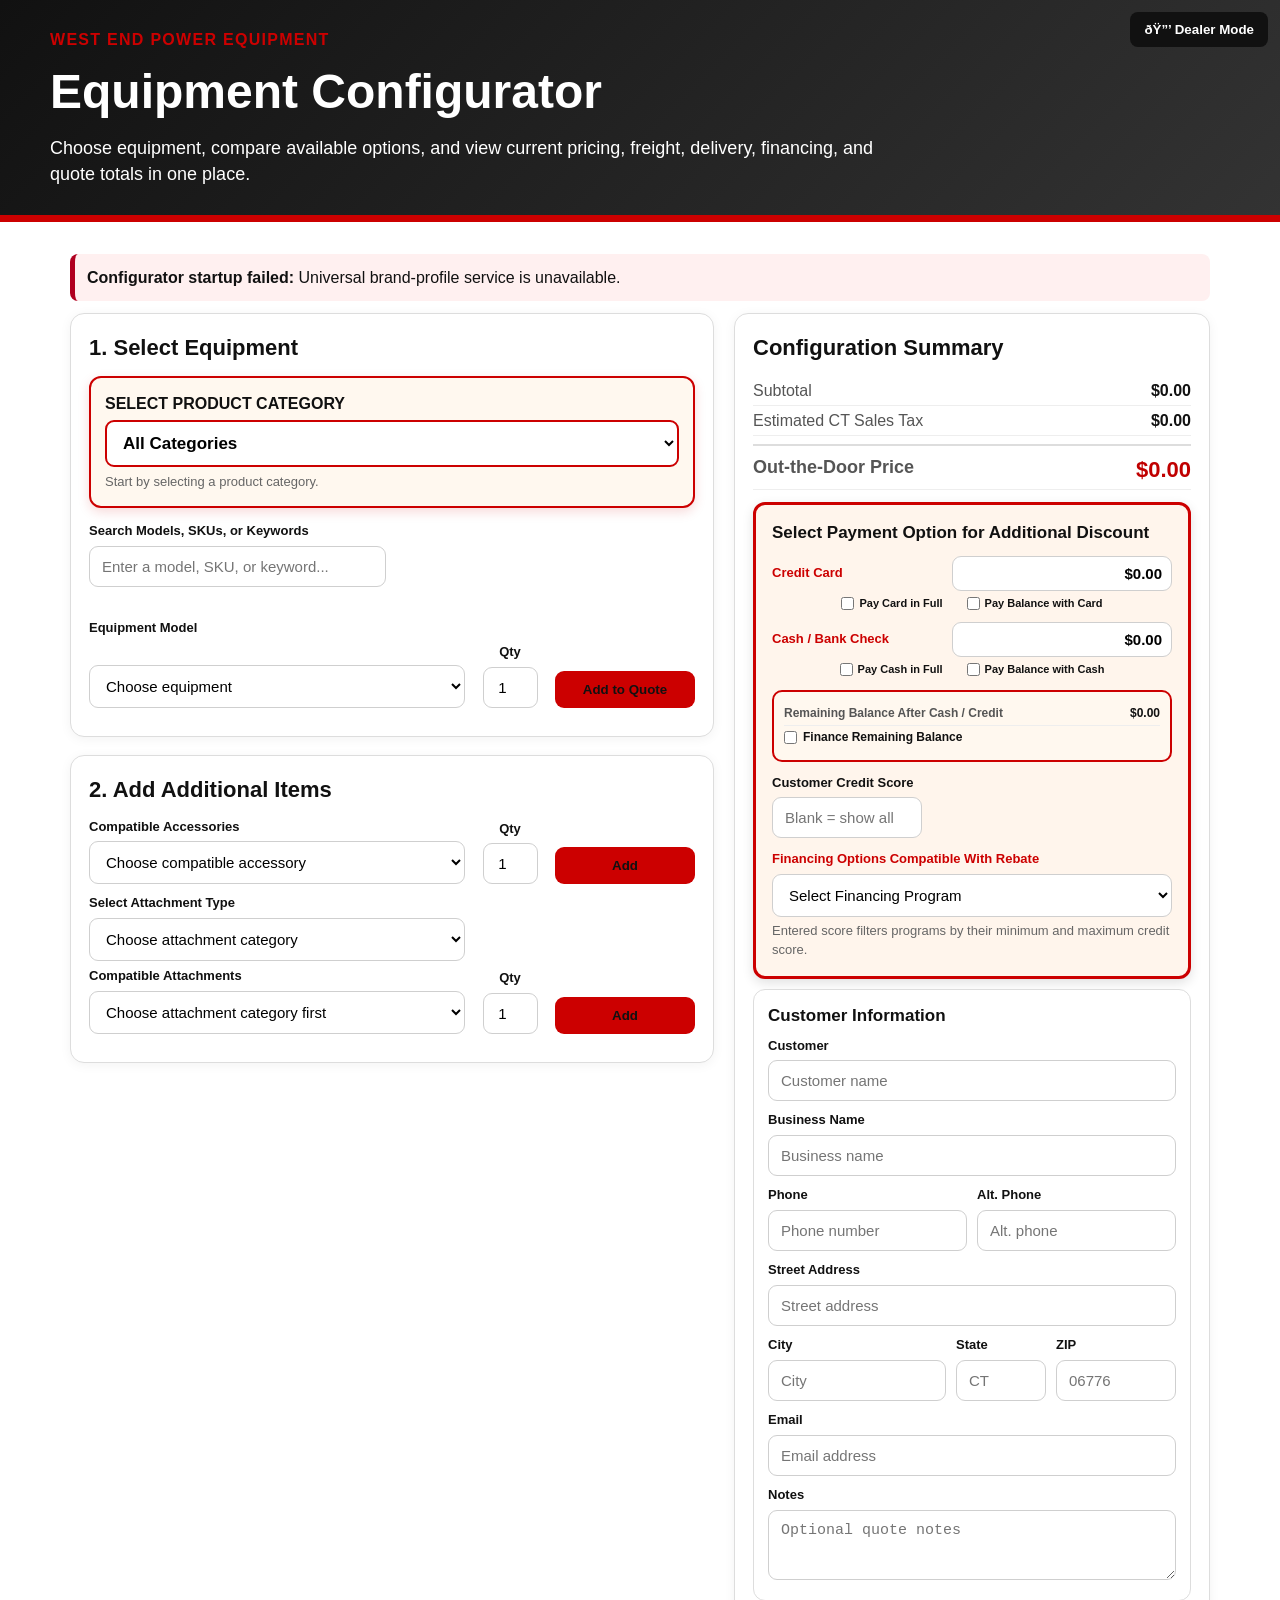
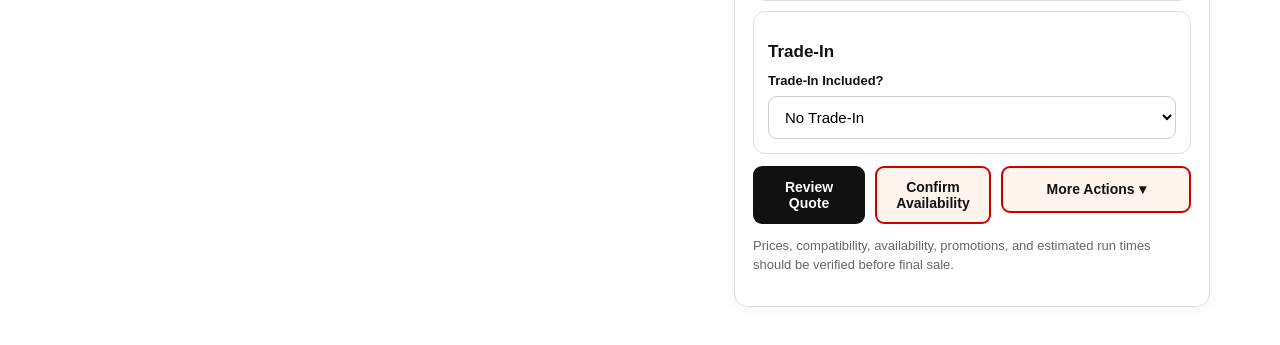
==== commit e25d3a8a: "Update STIHL configurator 2026-10-17 06:34" ====
--- a/index.html
+++ b/index.html
@@ -1921,6 +1921,7 @@
   </select>
 </div>
 
+</div> <!-- closes dealer pricing panel; customer actions follow -->
           <div class="stihl-btn-row">
   <button class="stihl-btn secondary" id="stihl-view-quote" type="button">
     Review Quote
@@ -1980,7 +1981,8 @@
   delivery: 'data/delivery-zones.csv',
   financePrograms: 'data/finance-programs.csv',
   bidFleet: 'data/bid-fleet-programs.csv',
-  freightRules: 'data/freight-rules.csv'
+  freightRules: 'data/freight-rules.csv',
+  webstoreProducts: 'data/webstore-products.csv'
 };
 
 const dataProfileApi = window.WestEndConfiguratorBrand;
@@ -2026,6 +2028,7 @@
   paymentOptions: [],
   bidFleet: [],
   freightRules: [],
+  webstoreProducts: [],
   inventory: [],
   inventoryAvailability: null,
   inventoryAvailabilitySelections: new Map(),
@@ -2932,7 +2935,7 @@
 
     return kitModel &&
       clean(candidate.Model).toUpperCase() === kitModel &&
-      clean(candidate.ProductType).toUpperCase() === 'TOOL' &&
+      ['TOOL','UNIT'].includes(clean(candidate.ProductType).toUpperCase()) &&
       !candidate.PackageRow;
   }) || null;
 }
@@ -6421,6 +6424,7 @@
   financePrograms,
   bidFleet,
   freightRules,
+  webstoreProducts,
   inventoryAvailability
 ] = await Promise.all([
   loadCSV(DATA_FILES.products),
@@ -6436,6 +6440,7 @@
   loadCSV(DATA_FILES.financePrograms),
   loadCSV(DATA_FILES.bidFleet),
   loadCSV(DATA_FILES.freightRules),
+  loadCSV(DATA_FILES.webstoreProducts || 'data/webstore-products.csv'),
   loadInventoryAvailability()
 ]);
 
@@ -6825,6 +6830,11 @@
   )
   .sort(sortByOrder);
 
+state.webstoreProducts = (webstoreProducts || [])
+  .filter(row =>
+    clean(row.Active) === '' || isTrue(row.Active)
+  );
+
 const brandAppearanceApi = window.WestEndConfiguratorBrand;
 
 if(
@@ -6861,6 +6871,9 @@
 
 const publicLinkSKU =
   clean(publicLinkParameters.get('sku'));
+
+const publicLinkView =
+  clean(publicLinkParameters.get('view')).toLowerCase();
 
 if(publicLinkCategory && $('stihl-category')){
   const categoryOption =
@@ -6968,11 +6981,16 @@
     selectTool();
 
     setTimeout(() => {
-      $('stihl-tool-details')?.scrollIntoView({
+      const runtimeTarget =
+        publicLinkView === 'runtime'
+          ? document.querySelector('#stihl-tool-details .stihl-weight-wrap')
+          : null;
+
+      (runtimeTarget || $('stihl-tool-details'))?.scrollIntoView({
         behavior:'smooth',
         block:'start'
       });
-    }, 150);
+    }, 250);
   }
 }
 
@@ -6981,6 +6999,49 @@
   It renders the selected product directly in this browser tab so
   Microsoft Edge can save the finished page as a PDF.
 */
+// WEST-END-FAST-PRICE-TAG-PUBLISHER-V1
+// Opt-in, loopback-only automation. Normal printing is unchanged.
+if (
+  new URLSearchParams(window.location.search).get('priceTagPublisher') === '1' &&
+  ['127.0.0.1', 'localhost', '[::1]'].includes(window.location.hostname) &&
+  configuratorBrandId().toUpperCase() === 'STIHL'
+) {
+  let publisherBusy = false;
+  window.WestEndPriceTagPublisher = Object.freeze({
+    version: 1,
+    async render(sku) {
+      if (publisherBusy) throw new Error('A price tag is already being generated.');
+      const tool = state.tools.find(item =>
+        clean(skuOf(item)).toUpperCase() === clean(sku).toUpperCase()
+      );
+      if (!tool) throw new Error(`Price-tag product not found: ${sku}`);
+      publisherBusy = true;
+      const previousTool = state.selectedTool;
+      let html = '';
+      const outputWindow = {
+        document: {
+          open() { html = ''; },
+          write(value) { html += value; },
+          close() {}
+        },
+        focus() {}
+      };
+      try {
+        state.selectedTool = tool;
+        await printPriceTag(outputWindow);
+        if (!html.includes('class="tag-sheet"')) {
+          throw new Error('The price-tag function returned no finished tag.');
+        }
+        return { sku: clean(skuOf(tool)), html };
+      } finally {
+        state.selectedTool = previousTool;
+        publisherBusy = false;
+      }
+    }
+  });
+}
+
+
 const batchParameters =
   new URLSearchParams(window.location.search);
 
@@ -13045,7 +13106,7 @@
             Current Factory Offers
             ${
               data.validThrough
-                ? ` â€¢ Valid Through ${escapeHtml(data.validThrough)}`
+                ? ` &bull; Valid Through ${escapeHtml(data.validThrough)}`
                 : ''
             }
           </div>
@@ -14965,11 +15026,11 @@
 }
 
 function assemblyIsMandatory(item){
+  return assemblyOptionCode(item) === 'F';
+}
+
+function assemblyIsOptional(item){
   return assemblyOptionCode(item) === 'T';
-}
-
-function assemblyIsOptional(item){
-  return assemblyOptionCode(item) === 'F';
 }
 
 function setupChargeApplies(line){
@@ -18223,8 +18284,8 @@
           clean(tool.Model).toUpperCase() &&
         !candidate.PackageRow &&
         (
-          clean(candidate.ProductType).toLowerCase() === 'tool' ||
-          clean(candidate.Type).toLowerCase() === 'tool'
+          ['tool','unit'].includes(clean(candidate.ProductType).toLowerCase()) ||
+          ['tool','unit'].includes(clean(candidate.Type).toLowerCase())
         )
       );
 
@@ -20922,7 +20983,7 @@
         white-space:nowrap;
         text-align:right;
       ">
-        ${fmtMoney(packageMSRP)}
+        ${Number(line.qty)>1 ? "Unit: "+fmtMoney(packageFinalPrice / (Number(line.qty)||1)) : packageDisplayedSavings>0 ? "MSRP: "+fmtMoney(packageMSRP) : ""}
       </span>
 
       ${packageDisplayedSavings > 0
@@ -20933,7 +20994,7 @@
             white-space:nowrap;
             text-align:right;
           ">
-            -${fmtMoney(packageDisplayedSavings)}
+            Savings: -${fmtMoney(packageDisplayedSavings)}
           </span>
         `
         : `<span></span>`
@@ -20945,7 +21006,7 @@
         white-space:nowrap;
         text-align:right;
       ">
-        ${fmtMoney(packageFinalPrice)}
+        ${Number(line.qty)>1 ? "Total: " : ""}${fmtMoney(packageFinalPrice)}
       </strong>
     `
   }
@@ -25448,6 +25509,55 @@
   $("stihl-webpage-modal")?.addEventListener("click",event=>{if(event.target===$("stihl-webpage-modal")) $("stihl-webpage-modal").style.display='none';});
 
 }
+async function importSTIHLMarketplacePackage(){
+  const query=new URLSearchParams(window.location.search);
+  if(query.get('from')!=='marketplace'||!query.has('package'))return;
+  const notice=(message,error=false)=>{
+    let box=$('wep-stihl-package-status');
+    if(!box){box=document.createElement('p');box.id='wep-stihl-package-status';box.setAttribute('role','status');$('stihl-view-quote').parentElement.before(box);}
+    box.className=error?'stihl-error':'stihl-note';box.textContent=message;
+  };
+  try{
+    const spec=JSON.parse(query.get('package'));
+    if(!spec||clean(spec.brandId).toUpperCase()!=='STIHL'||!Array.isArray(spec.items)||!spec.items.length||spec.items.length>50)throw new Error('Invalid STIHL package.');
+    if(state.cart.length)throw new Error('Start with an empty configuration to import this package.');
+    const key=value=>clean(value).toUpperCase();
+    const quantity=value=>{const n=Number(value);if(!Number.isInteger(n)||n<1||n>20)throw new Error('Choose whole quantities from 1 to 20.');return n;};
+    const setupChoice=row=>{if(row.setupSelected===undefined)return undefined;if(typeof row.setupSelected!=='boolean')throw new Error('Invalid installation selection.');return row.setupSelected;};
+    const active=item=>item&&(!clean(item.Active)||isTrue(item.Active));
+    const mains=spec.items.filter(row=>row&&row.type==='tool');
+    if(mains.length!==1||key(mains[0].sku)!==key(spec.sku))throw new Error('Select exactly one equipment SKU.');
+    const main=state.tools.find(item=>key(skuOf(item))===key(spec.sku));
+    if(!active(main)||priceOf(main)<=0)throw new Error('Equipment is unavailable or requires store pricing.');
+    const mainQty=quantity(mains[0].qty),mainSetup=setupChoice(mains[0]);
+    const catalogs={battery:state.batteries,charger:state.chargers,attachment:state.attachments,accessory:state.accessories,part:state.parts};
+    const seen=new Set();
+    const extras=spec.items.filter(row=>row!==mains[0]).map(row=>{
+      if(!row||!Object.prototype.hasOwnProperty.call(catalogs,row.type))throw new Error('Unsupported option type.');
+      const item=catalogs[row.type].find(item=>[skuOf(item),item.StihlID,item.SKU,item.BatteryID,item.ChargerID].some(id=>key(id)&&key(id)===key(row.sku)));
+      if(!item)throw new Error('Option SKU not found in configurator: '+clean(row.sku));
+      const id=row.type+'|'+key(skuOf(item));if(seen.has(id))throw new Error('Duplicate option SKU.');seen.add(id);
+      if(!active(item)||priceOf(item)<=0)throw new Error('Option unavailable or requires store pricing: '+clean(row.sku));
+      if(row.type==='battery'&&!compatibleBatteryCodes(main).some(code=>key(code)===key(item.BatteryID)||key(code)===key(skuOf(item))))throw new Error('Battery is no longer compatible.');
+      if(row.type==='charger'&&!compatibleChargers(main).some(charger=>key(skuOf(charger))===key(skuOf(item))))throw new Error('Charger is no longer compatible.');
+      if(['attachment','accessory','part'].includes(row.type)&&!isTrue(item[skuOf(main)]))throw new Error('Option is no longer compatible.');
+      return {type:row.type,item,qty:quantity(row.qty),setupSelected:setupChoice(row)};
+    });
+    const applySetup=(type,item,choice)=>state.cart.filter(line=>line.type===type&&key(skuOf(line.item))===key(skuOf(item))&&!line.included).forEach(line=>{
+      if(assemblyIsMandatory(line.item))line.setupSelected=true;
+      else if(assemblyIsOptional(line.item)&&choice!==undefined)line.setupSelected=choice;
+    });
+    if($('stihl-category'))$('stihl-category').value=clean(main.Category);
+    renderTools();$('stihl-tool-select').value=skuOf(main);selectTool();$('stihl-tool-qty').value=mainQty;
+    await addToolToQuote();
+    if(!state.cart.some(line=>line.type==='tool'&&key(skuOf(line.item))===key(skuOf(main))))throw new Error('Equipment was not added. Review your selections and try again.');
+    applySetup('tool',main,mainSetup);
+    extras.forEach(row=>{addItem(row.type,row.item,row.qty,'Marketplace selection');applySetup(row.type,row.item,row.setupSelected);});
+    renderDeliveryOptions();renderAllOptions();renderCart();
+    notice('Your Marketplace package is ready. Review quantities, installation, pickup or delivery, and payment, then select Review Quote.');
+  }catch(error){notice('Marketplace package needs review: '+error.message,true);}
+}
+
     async function startConfigurator(){
 
     const searchInput = $('stihl-search');
@@ -25542,6 +25652,7 @@
     await init();
 
     bindDealerMode();
+    await importSTIHLMarketplacePackage();
 
   }catch(error){
 
@@ -25596,4 +25707,8 @@
 
   <script src="universal/webpage-commerce-extension.js"></script>
 </body>
-</html>
+</html>
+
+<!-- WEP_STIHL_MARKETPLACE_PACKAGE_V1 -->
+
+<!-- WEP_UNIT_AND_TOTAL_PRICE_V1 -->
